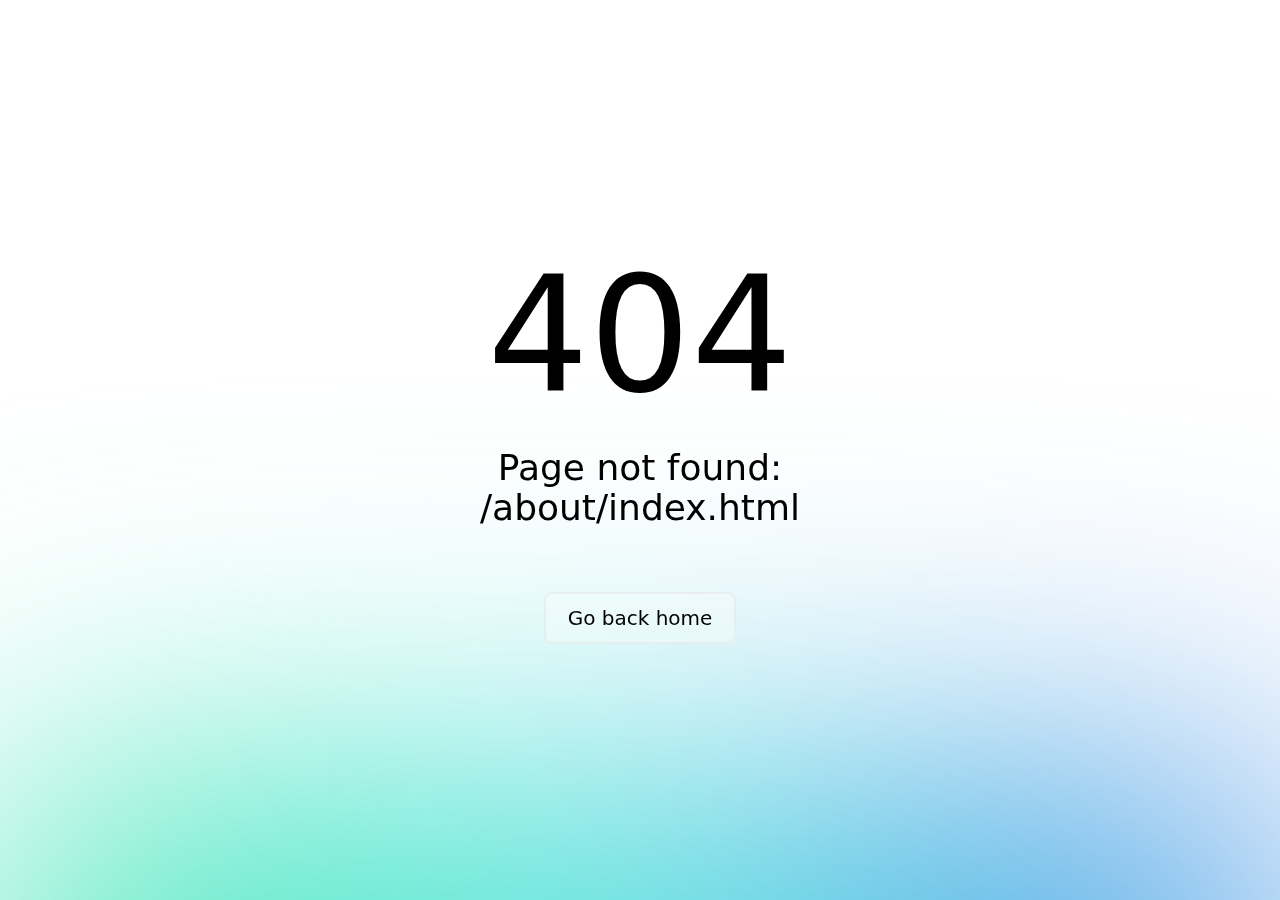
==== about/index.html @ f2111af2 "Add files via upload" ====
<!DOCTYPE html>
<html data-head-attrs="">
<head><title></title><meta charset="utf-8"><meta name="viewport" content="width=device-width, initial-scale=1"><meta name="head:count" content="2"><link rel="modulepreload" href="/about/_payload.js"><link rel="modulepreload" as="script" crossorigin href="/_nuxt/entry.73670eaa.js"><link rel="modulepreload" as="script" crossorigin href="/_nuxt/about.3dd7cc8b.js"><link rel="prefetch" as="image" type="image/png" href="/_nuxt/color.473bc8ca.png"><link rel="prefetch" as="font" type="font/eot" crossorigin href="/_nuxt/primeicons.ce852338.eot"><link rel="prefetch" as="font" type="font/woff2" crossorigin href="/_nuxt/primeicons.3824be50.woff2"><link rel="prefetch" as="font" type="font/woff" crossorigin href="/_nuxt/primeicons.90a58d3a.woff"><link rel="prefetch" as="font" type="font/ttf" crossorigin href="/_nuxt/primeicons.131bc3bf.ttf"><link rel="prefetch" as="image" type="image/svg+xml" href="/_nuxt/primeicons.5e10f102.svg"><link rel="prefetch" as="script" crossorigin href="/_nuxt/error-component.bb510524.js"><link rel="prefetch stylesheet" href="/_nuxt/entry.f796cbde.css"><style>:root{--surface-a:#fff;--surface-b:#f8f9fa;--surface-c:#e9ecef;--surface-d:#dee2e6;--surface-e:#fff;--surface-f:#fff;--text-color:#495057;--text-color-secondary:#6c757d;--primary-color:#2196f3;--primary-color-text:#fff;--font-family:-apple-system,BlinkMacSystemFont,Segoe UI,Roboto,Helvetica,Arial,sans-serif,Apple Color Emoji,Segoe UI Emoji,Segoe UI Symbol;--surface-0:#fff;--surface-50:#fafafa;--surface-100:#f5f5f5;--surface-200:#eee;--surface-300:#e0e0e0;--surface-400:#bdbdbd;--surface-500:#9e9e9e;--surface-600:#757575;--surface-700:#616161;--surface-800:#424242;--surface-900:#212121;--gray-50:#fafafa;--gray-100:#f5f5f5;--gray-200:#eee;--gray-300:#e0e0e0;--gray-400:#bdbdbd;--gray-500:#9e9e9e;--gray-600:#757575;--gray-700:#616161;--gray-800:#424242;--gray-900:#212121;--content-padding:1rem;--inline-spacing:0.5rem;--border-radius:3px;--surface-ground:#f8f9fa;--surface-section:#fff;--surface-card:#fff;--surface-overlay:#fff;--surface-border:#dee2e6;--surface-hover:#e9ecef;--focus-ring:0 0 0 0.2rem #a6d5fa;--maskbg:rgba(0,0,0,.4);color-scheme:light}*{box-sizing:border-box}.p-component{font-family:-apple-system,BlinkMacSystemFont,Segoe UI,Roboto,Helvetica,Arial,sans-serif,Apple Color Emoji,Segoe UI Emoji,Segoe UI Symbol;font-size:1rem;font-weight:400}.p-component-overlay{background-color:rgba(0,0,0,.4);transition-duration:.2s}.p-component:disabled,.p-disabled{opacity:.6}.p-error{color:#f44336}.p-text-secondary{color:#6c757d}.p-link,.pi{font-size:1rem}.p-link{border-radius:3px;font-family:-apple-system,BlinkMacSystemFont,Segoe UI,Roboto,Helvetica,Arial,sans-serif,Apple Color Emoji,Segoe UI Emoji,Segoe UI Symbol}.p-link:focus{box-shadow:0 0 0 .2rem #a6d5fa;outline:0 none;outline-offset:0}.p-component-overlay-enter{animation:p-component-overlay-enter-animation .15s forwards}.p-component-overlay-leave{animation:p-component-overlay-leave-animation .15s forwards}@keyframes p-component-overlay-enter-animation{0%{background-color:transparent}to{background-color:var(--maskbg)}}@keyframes p-component-overlay-leave-animation{0%{background-color:var(--maskbg)}to{background-color:transparent}}:root{--blue-50:#f4fafe;--blue-100:#cae6fc;--blue-200:#a0d2fa;--blue-300:#75bef8;--blue-400:#4baaf5;--blue-500:#2196f3;--blue-600:#1c80cf;--blue-700:#1769aa;--blue-800:#125386;--blue-900:#0d3c61;--green-50:#f6fbf6;--green-100:#d4ecd5;--green-200:#b2ddb4;--green-300:#90cd93;--green-400:#6ebe71;--green-500:#4caf50;--green-600:#419544;--green-700:#357b38;--green-800:#2a602c;--green-900:#1e4620;--yellow-50:#fffcf5;--yellow-100:#fef0cd;--yellow-200:#fde4a5;--yellow-300:#fdd87d;--yellow-400:#fccc55;--yellow-500:#fbc02d;--yellow-600:#d5a326;--yellow-700:#b08620;--yellow-800:#8a6a19;--yellow-900:#644d12;--cyan-50:#f2fcfd;--cyan-100:#c2eff5;--cyan-200:#91e2ed;--cyan-300:#61d5e4;--cyan-400:#30c9dc;--cyan-500:#00bcd4;--cyan-600:#00a0b4;--cyan-700:#008494;--cyan-800:#006775;--cyan-900:#004b55;--pink-50:#fef4f7;--pink-100:#fac9da;--pink-200:#f69ebc;--pink-300:#f1749e;--pink-400:#ed4981;--pink-500:#e91e63;--pink-600:#c61a54;--pink-700:#a31545;--pink-800:#801136;--pink-900:#5d0c28;--indigo-50:#f5f6fb;--indigo-100:#d1d5ed;--indigo-200:#acb4df;--indigo-300:#8893d1;--indigo-400:#6372c3;--indigo-500:#3f51b5;--indigo-600:#36459a;--indigo-700:#2c397f;--indigo-800:#232d64;--indigo-900:#192048;--teal-50:#f2faf9;--teal-100:#c2e6e2;--teal-200:#91d2cc;--teal-300:#61beb5;--teal-400:#30aa9f;--teal-500:#009688;--teal-600:#008074;--teal-700:#00695f;--teal-800:#00534b;--teal-900:#003c36;--orange-50:#fff8f2;--orange-100:#fde0c2;--orange-200:#fbc791;--orange-300:#f9ae61;--orange-400:#f79530;--orange-500:#f57c00;--orange-600:#d06900;--orange-700:#ac5700;--orange-800:#874400;--orange-900:#623200;--bluegray-50:#f7f9f9;--bluegray-100:#d9e0e3;--bluegray-200:#bbc7cd;--bluegray-300:#9caeb7;--bluegray-400:#7e96a1;--bluegray-500:#607d8b;--bluegray-600:#526a76;--bluegray-700:#435861;--bluegray-800:#35454c;--bluegray-900:#263238;--purple-50:#faf4fb;--purple-100:#e7cbec;--purple-200:#d4a2dd;--purple-300:#c279ce;--purple-400:#af50bf;--purple-500:#9c27b0;--purple-600:#852196;--purple-700:#6d1b7b;--purple-800:#561561;--purple-900:#3e1046;--red-50:#fff5f5;--red-100:#ffd1ce;--red-200:#ffada7;--red-300:#ff8980;--red-400:#ff6459;--red-500:#ff4032;--red-600:#d9362b;--red-700:#b32d23;--red-800:#8c231c;--red-900:#661a14;--primary-50:#f4fafe;--primary-100:#cae6fc;--primary-200:#a0d2fa;--primary-300:#75bef8;--primary-400:#4baaf5;--primary-500:#2196f3;--primary-600:#1c80cf;--primary-700:#1769aa;--primary-800:#125386;--primary-900:#0d3c61}.p-autocomplete .p-autocomplete-loader{right:.5rem}.p-autocomplete.p-autocomplete-dd .p-autocomplete-loader{right:2.857rem}.p-autocomplete:not(.p-disabled):hover .p-autocomplete-multiple-container{border-color:#2196f3}.p-autocomplete:not(.p-disabled).p-focus .p-autocomplete-multiple-container{border-color:#2196f3;box-shadow:0 0 0 .2rem #a6d5fa;outline:0 none;outline-offset:0}.p-autocomplete .p-autocomplete-multiple-container{gap:.5rem;padding:.25rem .5rem}.p-autocomplete .p-autocomplete-multiple-container .p-autocomplete-input-token{padding:.25rem 0}.p-autocomplete .p-autocomplete-multiple-container .p-autocomplete-input-token input{color:#495057;font-family:-apple-system,BlinkMacSystemFont,Segoe UI,Roboto,Helvetica,Arial,sans-serif,Apple Color Emoji,Segoe UI Emoji,Segoe UI Symbol;font-size:1rem;margin:0;padding:0}.p-autocomplete .p-autocomplete-multiple-container .p-autocomplete-token{background:#dee2e6;border-radius:16px;color:#495057;padding:.25rem .5rem}.p-autocomplete .p-autocomplete-multiple-container .p-autocomplete-token .p-autocomplete-token-icon{margin-left:.5rem}.p-autocomplete .p-autocomplete-multiple-container .p-autocomplete-token.p-focus{background:#ced4da;color:#495057}.p-autocomplete.p-invalid.p-component>.p-inputtext{border-color:#f44336}.p-autocomplete-panel{background:#fff;border:0;border-radius:3px;box-shadow:0 2px 4px -1px rgba(0,0,0,.2),0 4px 5px 0 rgba(0,0,0,.14),0 1px 10px 0 rgba(0,0,0,.12);color:#495057}.p-autocomplete-panel .p-autocomplete-items{padding:.5rem 0}.p-autocomplete-panel .p-autocomplete-items .p-autocomplete-item{background:transparent;border:0;border-radius:0;color:#495057;margin:0;padding:.5rem 1rem;transition:box-shadow .2s}.p-autocomplete-panel .p-autocomplete-items .p-autocomplete-item.p-highlight{background:#e3f2fd;color:#495057}.p-autocomplete-panel .p-autocomplete-items .p-autocomplete-item.p-highlight.p-focus{background:rgba(33,150,243,.24)}.p-autocomplete-panel .p-autocomplete-items .p-autocomplete-item:not(.p-highlight):not(.p-disabled).p-focus{background:#dee2e6;color:#495057}.p-autocomplete-panel .p-autocomplete-items .p-autocomplete-item:not(.p-highlight):not(.p-disabled):hover{background:#e9ecef;color:#495057}.p-autocomplete-panel .p-autocomplete-items .p-autocomplete-item-group{background:#fff;color:#495057;font-weight:600;margin:0;padding:.75rem 1rem}.p-calendar.p-invalid.p-component>.p-inputtext{border-color:#f44336}.p-datepicker{background:#fff;border:1px solid #ced4da;border-radius:3px;color:#495057;padding:.5rem}.p-datepicker:not(.p-datepicker-inline){background:#fff;border:0;box-shadow:0 2px 4px -1px rgba(0,0,0,.2),0 4px 5px 0 rgba(0,0,0,.14),0 1px 10px 0 rgba(0,0,0,.12)}.p-datepicker:not(.p-datepicker-inline) .p-datepicker-header{background:#fff}.p-datepicker .p-datepicker-header{background:#fff;border-bottom:1px solid #dee2e6;border-top-left-radius:3px;border-top-right-radius:3px;color:#495057;font-weight:600;margin:0;padding:.5rem}.p-datepicker .p-datepicker-header .p-datepicker-next,.p-datepicker .p-datepicker-header .p-datepicker-prev{background:transparent;border:0;border-radius:50%;color:#6c757d;height:2rem;transition:background-color .2s,color .2s,box-shadow .2s;width:2rem}.p-datepicker .p-datepicker-header .p-datepicker-next:enabled:hover,.p-datepicker .p-datepicker-header .p-datepicker-prev:enabled:hover{background:#e9ecef;border-color:transparent;color:#495057}.p-datepicker .p-datepicker-header .p-datepicker-next:focus,.p-datepicker .p-datepicker-header .p-datepicker-prev:focus{box-shadow:0 0 0 .2rem #a6d5fa;outline:0 none;outline-offset:0}.p-datepicker .p-datepicker-header .p-datepicker-title{line-height:2rem}.p-datepicker .p-datepicker-header .p-datepicker-title .p-datepicker-month,.p-datepicker .p-datepicker-header .p-datepicker-title .p-datepicker-year{color:#495057;font-weight:600;padding:.5rem;transition:background-color .2s,color .2s,box-shadow .2s}.p-datepicker .p-datepicker-header .p-datepicker-title .p-datepicker-month:enabled:hover,.p-datepicker .p-datepicker-header .p-datepicker-title .p-datepicker-year:enabled:hover{color:#2196f3}.p-datepicker .p-datepicker-header .p-datepicker-title .p-datepicker-month{margin-right:.5rem}.p-datepicker table{font-size:1rem;margin:.5rem 0}.p-datepicker table th{padding:.5rem}.p-datepicker table th>span{height:2.5rem;width:2.5rem}.p-datepicker table td{padding:.5rem}.p-datepicker table td>span{border:1px solid transparent;border-radius:50%;height:2.5rem;transition:box-shadow .2s;width:2.5rem}.p-datepicker table td>span.p-highlight{background:#e3f2fd;color:#495057}.p-datepicker table td>span:focus{box-shadow:0 0 0 .2rem #a6d5fa;outline:0 none;outline-offset:0}.p-datepicker table td.p-datepicker-today>span{background:#ced4da;border-color:transparent;color:#495057}.p-datepicker table td.p-datepicker-today>span.p-highlight{background:#e3f2fd;color:#495057}.p-datepicker .p-datepicker-buttonbar{border-top:1px solid #dee2e6;padding:1rem 0}.p-datepicker .p-datepicker-buttonbar .p-button{width:auto}.p-datepicker .p-timepicker{border-top:1px solid #dee2e6;padding:.5rem}.p-datepicker .p-timepicker button{background:transparent;border:0;border-radius:50%;color:#6c757d;height:2rem;transition:background-color .2s,color .2s,box-shadow .2s;width:2rem}.p-datepicker .p-timepicker button:enabled:hover{background:#e9ecef;border-color:transparent;color:#495057}.p-datepicker .p-timepicker button:focus{box-shadow:0 0 0 .2rem #a6d5fa;outline:0 none;outline-offset:0}.p-datepicker .p-timepicker button:last-child{margin-top:.2em}.p-datepicker .p-timepicker span{font-size:1.25rem}.p-datepicker .p-timepicker>div{padding:0 .5rem}.p-datepicker.p-datepicker-timeonly .p-timepicker{border-top:0}.p-datepicker .p-monthpicker{margin:.5rem 0}.p-datepicker .p-monthpicker .p-monthpicker-month{border-radius:3px;padding:.5rem;transition:box-shadow .2s}.p-datepicker .p-monthpicker .p-monthpicker-month.p-highlight{background:#e3f2fd;color:#495057}.p-datepicker .p-yearpicker{margin:.5rem 0}.p-datepicker .p-yearpicker .p-yearpicker-year{border-radius:3px;padding:.5rem;transition:box-shadow .2s}.p-datepicker .p-yearpicker .p-yearpicker-year.p-highlight{background:#e3f2fd;color:#495057}.p-datepicker.p-datepicker-multiple-month .p-datepicker-group{border-left:1px solid #dee2e6;padding:0 .5rem}.p-datepicker.p-datepicker-multiple-month .p-datepicker-group:first-child{border-left:0;padding-left:0}.p-datepicker.p-datepicker-multiple-month .p-datepicker-group:last-child{padding-right:0}.p-datepicker:not(.p-disabled) table td span:not(.p-highlight):not(.p-disabled):hover{background:#e9ecef}.p-datepicker:not(.p-disabled) table td span:not(.p-highlight):not(.p-disabled):focus{box-shadow:0 0 0 .2rem #a6d5fa;outline:0 none;outline-offset:0}.p-datepicker:not(.p-disabled) .p-monthpicker .p-monthpicker-month:not(.p-disabled):not(.p-highlight):hover{background:#e9ecef}.p-datepicker:not(.p-disabled) .p-monthpicker .p-monthpicker-month:not(.p-disabled):focus{box-shadow:0 0 0 .2rem #a6d5fa;outline:0 none;outline-offset:0}.p-datepicker:not(.p-disabled) .p-yearpicker .p-yearpicker-year:not(.p-disabled):not(.p-highlight):hover{background:#e9ecef}.p-datepicker:not(.p-disabled) .p-yearpicker .p-yearpicker-year:not(.p-disabled):focus{box-shadow:0 0 0 .2rem #a6d5fa;outline:0 none;outline-offset:0}@media screen and (max-width:769px){.p-datepicker table td,.p-datepicker table th{padding:0}}.p-cascadeselect{background:#fff;border:1px solid #ced4da;border-radius:3px;transition:background-color .2s,color .2s,border-color .2s,box-shadow .2s}.p-cascadeselect:not(.p-disabled):hover{border-color:#2196f3}.p-cascadeselect:not(.p-disabled).p-focus{border-color:#2196f3;box-shadow:0 0 0 .2rem #a6d5fa;outline:0 none;outline-offset:0}.p-cascadeselect .p-cascadeselect-label{background:transparent;border:0;padding:.5rem}.p-cascadeselect .p-cascadeselect-label.p-placeholder{color:#6c757d}.p-cascadeselect .p-cascadeselect-label:enabled:focus{box-shadow:none;outline:0 none}.p-cascadeselect .p-cascadeselect-trigger{background:transparent;border-bottom-right-radius:3px;border-top-right-radius:3px;color:#6c757d;width:2.357rem}.p-cascadeselect.p-invalid.p-component{border-color:#f44336}.p-cascadeselect-panel{background:#fff;border:0;border-radius:3px;box-shadow:0 2px 4px -1px rgba(0,0,0,.2),0 4px 5px 0 rgba(0,0,0,.14),0 1px 10px 0 rgba(0,0,0,.12);color:#495057}.p-cascadeselect-panel .p-cascadeselect-items{padding:.5rem 0}.p-cascadeselect-panel .p-cascadeselect-items .p-cascadeselect-item{background:transparent;border:0;border-radius:0;color:#495057;margin:0;transition:box-shadow .2s}.p-cascadeselect-panel .p-cascadeselect-items .p-cascadeselect-item.p-highlight{background:#e3f2fd;color:#495057}.p-cascadeselect-panel .p-cascadeselect-items .p-cascadeselect-item.p-highlight.p-focus{background:rgba(33,150,243,.24)}.p-cascadeselect-panel .p-cascadeselect-items .p-cascadeselect-item:not(.p-highlight):not(.p-disabled).p-focus{background:#dee2e6;color:#495057}.p-cascadeselect-panel .p-cascadeselect-items .p-cascadeselect-item:not(.p-highlight):not(.p-disabled):hover{background:#e9ecef;color:#495057}.p-cascadeselect-panel .p-cascadeselect-items .p-cascadeselect-item .p-cascadeselect-item-content{padding:.5rem 1rem}.p-cascadeselect-panel .p-cascadeselect-items .p-cascadeselect-item .p-cascadeselect-group-icon{font-size:.875rem}.p-input-filled .p-cascadeselect{background:#f8f9fa}.p-input-filled .p-cascadeselect:not(.p-disabled):hover{background-color:#f8f9fa}.p-input-filled .p-cascadeselect:not(.p-disabled).p-focus{background-color:#fff}.p-checkbox{height:20px;width:20px}.p-checkbox .p-checkbox-box{background:#fff;border:2px solid #ced4da;border-radius:3px;color:#495057;height:20px;transition:background-color .2s,color .2s,border-color .2s,box-shadow .2s;width:20px}.p-checkbox .p-checkbox-box .p-checkbox-icon{color:#fff;font-size:14px;transition-duration:.2s}.p-checkbox .p-checkbox-box.p-highlight{background:#2196f3;border-color:#2196f3}.p-checkbox:not(.p-checkbox-disabled) .p-checkbox-box:hover{border-color:#2196f3}.p-checkbox:not(.p-checkbox-disabled) .p-checkbox-box.p-focus{border-color:#2196f3;box-shadow:0 0 0 .2rem #a6d5fa;outline:0 none;outline-offset:0}.p-checkbox:not(.p-checkbox-disabled) .p-checkbox-box.p-highlight:hover{background:#0b7ad1;border-color:#0b7ad1;color:#fff}.p-checkbox.p-invalid>.p-checkbox-box{border-color:#f44336}.p-input-filled .p-checkbox .p-checkbox-box{background-color:#f8f9fa}.p-input-filled .p-checkbox .p-checkbox-box.p-highlight{background:#2196f3}.p-input-filled .p-checkbox:not(.p-checkbox-disabled) .p-checkbox-box:hover{background-color:#f8f9fa}.p-input-filled .p-checkbox:not(.p-checkbox-disabled) .p-checkbox-box.p-highlight:hover{background:#0b7ad1}.p-chips:not(.p-disabled):hover .p-chips-multiple-container{border-color:#2196f3}.p-chips:not(.p-disabled).p-focus .p-chips-multiple-container{border-color:#2196f3;box-shadow:0 0 0 .2rem #a6d5fa;outline:0 none;outline-offset:0}.p-chips .p-chips-multiple-container{padding:.25rem .5rem}.p-chips .p-chips-multiple-container .p-chips-token{background:#dee2e6;border-radius:16px;color:#495057;margin-right:.5rem;padding:.25rem .5rem}.p-chips .p-chips-multiple-container .p-chips-token.p-focus{background:#ced4da;color:#495057}.p-chips .p-chips-multiple-container .p-chips-token .p-chips-token-icon{margin-left:.5rem}.p-chips .p-chips-multiple-container .p-chips-input-token{padding:.25rem 0}.p-chips .p-chips-multiple-container .p-chips-input-token input{color:#495057;font-family:-apple-system,BlinkMacSystemFont,Segoe UI,Roboto,Helvetica,Arial,sans-serif,Apple Color Emoji,Segoe UI Emoji,Segoe UI Symbol;font-size:1rem;margin:0;padding:0}.p-chips.p-invalid.p-component>.p-inputtext{border-color:#f44336}.p-colorpicker-preview{height:2rem;width:2rem}.p-colorpicker-panel{background:#323232;border:1px solid #191919}.p-colorpicker-panel .p-colorpicker-color-handle,.p-colorpicker-panel .p-colorpicker-hue-handle{border-color:#fff}.p-colorpicker-overlay-panel{box-shadow:0 2px 4px -1px rgba(0,0,0,.2),0 4px 5px 0 rgba(0,0,0,.14),0 1px 10px 0 rgba(0,0,0,.12)}.p-dropdown{background:#fff;border:1px solid #ced4da;border-radius:3px;transition:background-color .2s,color .2s,border-color .2s,box-shadow .2s}.p-dropdown:not(.p-disabled):hover{border-color:#2196f3}.p-dropdown:not(.p-disabled).p-focus{border-color:#2196f3;box-shadow:0 0 0 .2rem #a6d5fa;outline:0 none;outline-offset:0}.p-dropdown.p-dropdown-clearable .p-dropdown-label{padding-right:1.5rem}.p-dropdown .p-dropdown-label{background:transparent;border:0}.p-dropdown .p-dropdown-label.p-placeholder{color:#6c757d}.p-dropdown .p-dropdown-label:enabled:focus,.p-dropdown .p-dropdown-label:focus{box-shadow:none;outline:0 none}.p-dropdown .p-dropdown-trigger{background:transparent;border-bottom-right-radius:3px;border-top-right-radius:3px;color:#6c757d;width:2.357rem}.p-dropdown .p-dropdown-clear-icon{color:#6c757d;right:2.357rem}.p-dropdown.p-invalid.p-component{border-color:#f44336}.p-dropdown-panel{background:#fff;border:0;border-radius:3px;box-shadow:0 2px 4px -1px rgba(0,0,0,.2),0 4px 5px 0 rgba(0,0,0,.14),0 1px 10px 0 rgba(0,0,0,.12);color:#495057}.p-dropdown-panel .p-dropdown-header{background:#f8f9fa;border-bottom:0;border-top-left-radius:3px;border-top-right-radius:3px;color:#495057;margin:0;padding:.5rem 1rem}.p-dropdown-panel .p-dropdown-header .p-dropdown-filter{margin-right:-1.5rem;padding-right:1.5rem}.p-dropdown-panel .p-dropdown-header .p-dropdown-filter-icon{color:#6c757d;right:.5rem}.p-dropdown-panel .p-dropdown-items{padding:.5rem 0}.p-dropdown-panel .p-dropdown-items .p-dropdown-item{background:transparent;border:0;border-radius:0;color:#495057;margin:0;padding:.5rem 1rem;transition:box-shadow .2s}.p-dropdown-panel .p-dropdown-items .p-dropdown-item.p-highlight{background:#e3f2fd;color:#495057}.p-dropdown-panel .p-dropdown-items .p-dropdown-item.p-highlight.p-focus{background:rgba(33,150,243,.24)}.p-dropdown-panel .p-dropdown-items .p-dropdown-item:not(.p-highlight):not(.p-disabled).p-focus{background:#dee2e6;color:#495057}.p-dropdown-panel .p-dropdown-items .p-dropdown-item:not(.p-highlight):not(.p-disabled):hover{background:#e9ecef;color:#495057}.p-dropdown-panel .p-dropdown-items .p-dropdown-item-group{background:#fff;color:#495057;font-weight:600;margin:0;padding:.75rem 1rem}.p-dropdown-panel .p-dropdown-items .p-dropdown-empty-message{background:transparent;color:#495057;padding:.5rem 1rem}.p-input-filled .p-dropdown{background:#f8f9fa}.p-input-filled .p-dropdown:not(.p-disabled):hover{background-color:#f8f9fa}.p-input-filled .p-dropdown:not(.p-disabled).p-focus{background-color:#fff}.p-input-filled .p-dropdown:not(.p-disabled).p-focus .p-inputtext{background-color:transparent}.p-editor-container .p-editor-toolbar{background:#f8f9fa;border-top-left-radius:3px;border-top-right-radius:3px}.p-editor-container .p-editor-toolbar.ql-snow{border:1px solid #dee2e6}.p-editor-container .p-editor-toolbar.ql-snow .ql-stroke{stroke:#6c757d}.p-editor-container .p-editor-toolbar.ql-snow .ql-fill{fill:#6c757d}.p-editor-container .p-editor-toolbar.ql-snow .ql-picker .ql-picker-label{border:0;color:#6c757d}.p-editor-container .p-editor-toolbar.ql-snow .ql-picker .ql-picker-label:hover{color:#495057}.p-editor-container .p-editor-toolbar.ql-snow .ql-picker .ql-picker-label:hover .ql-stroke{stroke:#495057}.p-editor-container .p-editor-toolbar.ql-snow .ql-picker .ql-picker-label:hover .ql-fill{fill:#495057}.p-editor-container .p-editor-toolbar.ql-snow .ql-picker.ql-expanded .ql-picker-label{color:#495057}.p-editor-container .p-editor-toolbar.ql-snow .ql-picker.ql-expanded .ql-picker-label .ql-stroke{stroke:#495057}.p-editor-container .p-editor-toolbar.ql-snow .ql-picker.ql-expanded .ql-picker-label .ql-fill{fill:#495057}.p-editor-container .p-editor-toolbar.ql-snow .ql-picker.ql-expanded .ql-picker-options{background:#fff;border:0;border-radius:3px;box-shadow:0 2px 4px -1px rgba(0,0,0,.2),0 4px 5px 0 rgba(0,0,0,.14),0 1px 10px 0 rgba(0,0,0,.12);padding:.5rem 0}.p-editor-container .p-editor-toolbar.ql-snow .ql-picker.ql-expanded .ql-picker-options .ql-picker-item{color:#495057}.p-editor-container .p-editor-toolbar.ql-snow .ql-picker.ql-expanded .ql-picker-options .ql-picker-item:hover{background:#e9ecef;color:#495057}.p-editor-container .p-editor-toolbar.ql-snow .ql-picker.ql-expanded:not(.ql-icon-picker) .ql-picker-item{padding:.5rem 1rem}.p-editor-container .p-editor-content{border-bottom-left-radius:3px;border-bottom-right-radius:3px}.p-editor-container .p-editor-content.ql-snow{border:1px solid #dee2e6}.p-editor-container .p-editor-content .ql-editor{background:#fff;border-bottom-left-radius:3px;border-bottom-right-radius:3px;color:#495057}.p-editor-container .ql-snow.ql-toolbar button:focus,.p-editor-container .ql-snow.ql-toolbar button:hover{color:#495057}.p-editor-container .ql-snow.ql-toolbar button:focus .ql-stroke,.p-editor-container .ql-snow.ql-toolbar button:hover .ql-stroke{stroke:#495057}.p-editor-container .ql-snow.ql-toolbar button:focus .ql-fill,.p-editor-container .ql-snow.ql-toolbar button:hover .ql-fill{fill:#495057}.p-editor-container .ql-snow.ql-toolbar .ql-picker-item.ql-selected,.p-editor-container .ql-snow.ql-toolbar .ql-picker-label.ql-active,.p-editor-container .ql-snow.ql-toolbar button.ql-active{color:#2196f3}.p-editor-container .ql-snow.ql-toolbar .ql-picker-item.ql-selected .ql-stroke,.p-editor-container .ql-snow.ql-toolbar .ql-picker-label.ql-active .ql-stroke,.p-editor-container .ql-snow.ql-toolbar button.ql-active .ql-stroke{stroke:#2196f3}.p-editor-container .ql-snow.ql-toolbar .ql-picker-item.ql-selected .ql-fill,.p-editor-container .ql-snow.ql-toolbar .ql-picker-label.ql-active .ql-fill,.p-editor-container .ql-snow.ql-toolbar button.ql-active .ql-fill{fill:#2196f3}.p-editor-container .ql-snow.ql-toolbar .ql-picker-item.ql-selected .ql-picker-label,.p-editor-container .ql-snow.ql-toolbar .ql-picker-label.ql-active .ql-picker-label,.p-editor-container .ql-snow.ql-toolbar button.ql-active .ql-picker-label{color:#2196f3}.p-inputgroup-addon{background:#e9ecef;border-bottom:1px solid #ced4da;border-left:1px solid #ced4da;border-top:1px solid #ced4da;color:#6c757d;min-width:2.357rem;padding:.5rem}.p-inputgroup-addon:last-child{border-right:1px solid #ced4da}.p-inputgroup>.p-component,.p-inputgroup>.p-float-label>.p-component,.p-inputgroup>.p-inputwrapper>.p-inputtext{border-radius:0;margin:0}.p-inputgroup>.p-component+.p-inputgroup-addon,.p-inputgroup>.p-float-label>.p-component+.p-inputgroup-addon,.p-inputgroup>.p-inputwrapper>.p-inputtext+.p-inputgroup-addon{border-left:0}.p-inputgroup>.p-component:focus,.p-inputgroup>.p-component:focus~label,.p-inputgroup>.p-float-label>.p-component:focus,.p-inputgroup>.p-float-label>.p-component:focus~label,.p-inputgroup>.p-inputwrapper>.p-inputtext:focus,.p-inputgroup>.p-inputwrapper>.p-inputtext:focus~label{z-index:1}.p-inputgroup .p-float-label:first-child input,.p-inputgroup button:first-child,.p-inputgroup input:first-child,.p-inputgroup-addon:first-child,.p-inputgroup>.p-inputwrapper:first-child,.p-inputgroup>.p-inputwrapper:first-child>.p-inputtext{border-bottom-left-radius:3px;border-top-left-radius:3px}.p-inputgroup .p-float-label:last-child input,.p-inputgroup button:last-child,.p-inputgroup input:last-child,.p-inputgroup-addon:last-child,.p-inputgroup>.p-inputwrapper:last-child,.p-inputgroup>.p-inputwrapper:last-child>.p-inputtext{border-bottom-right-radius:3px;border-top-right-radius:3px}.p-fluid .p-inputgroup .p-button{width:auto}.p-fluid .p-inputgroup .p-button.p-button-icon-only{width:2.357rem}.p-inputnumber.p-invalid.p-component>.p-inputtext{border-color:#f44336}.p-inputswitch{height:1.75rem;width:3rem}.p-inputswitch .p-inputswitch-slider{background:#ced4da;border-radius:30px;transition:background-color .2s,color .2s,border-color .2s,box-shadow .2s}.p-inputswitch .p-inputswitch-slider:before{background:#fff;border-radius:50%;height:1.25rem;left:.25rem;margin-top:-.625rem;transition-duration:.2s;width:1.25rem}.p-inputswitch.p-inputswitch-checked .p-inputswitch-slider:before{transform:translateX(1.25rem)}.p-inputswitch.p-focus .p-inputswitch-slider{box-shadow:0 0 0 .2rem #a6d5fa;outline:0 none;outline-offset:0}.p-inputswitch:not(.p-disabled):hover .p-inputswitch-slider{background:#b6bfc8}.p-inputswitch.p-inputswitch-checked .p-inputswitch-slider{background:#2196f3}.p-inputswitch.p-inputswitch-checked .p-inputswitch-slider:before{background:#fff}.p-inputswitch.p-inputswitch-checked:not(.p-disabled):hover .p-inputswitch-slider{background:#0d89ec}.p-inputswitch.p-invalid{border-color:#f44336}.p-inputtext{-webkit-appearance:none;-moz-appearance:none;appearance:none;background:#fff;border:1px solid #ced4da;border-radius:3px;color:#495057;font-family:-apple-system,BlinkMacSystemFont,Segoe UI,Roboto,Helvetica,Arial,sans-serif,Apple Color Emoji,Segoe UI Emoji,Segoe UI Symbol;font-size:1rem;padding:.5rem;transition:background-color .2s,color .2s,border-color .2s,box-shadow .2s}.p-inputtext:enabled:hover{border-color:#2196f3}.p-inputtext:enabled:focus{border-color:#2196f3;box-shadow:0 0 0 .2rem #a6d5fa;outline:0 none;outline-offset:0}.p-inputtext.p-invalid.p-component{border-color:#f44336}.p-inputtext.p-inputtext-sm{font-size:.875rem;padding:.4375rem}.p-inputtext.p-inputtext-lg{font-size:1.25rem;padding:.625rem}.p-float-label>label{color:#6c757d;left:.5rem;transition-duration:.2s}.p-float-label>.p-invalid+label{color:#f44336}.p-input-icon-left>i:first-of-type{color:#6c757d;left:.5rem}.p-input-icon-left>.p-inputtext{padding-left:2rem}.p-input-icon-left.p-float-label>label{left:2rem}.p-input-icon-right>i:last-of-type{color:#6c757d;right:.5rem}.p-input-icon-right>.p-inputtext{padding-right:2rem}::-webkit-input-placeholder{color:#6c757d}:-moz-placeholder,::-moz-placeholder{color:#6c757d}:-ms-input-placeholder{color:#6c757d}.p-input-filled .p-inputtext,.p-input-filled .p-inputtext:enabled:hover{background-color:#f8f9fa}.p-input-filled .p-inputtext:enabled:focus{background-color:#fff}.p-inputtext-sm .p-inputtext{font-size:.875rem;padding:.4375rem}.p-inputtext-lg .p-inputtext{font-size:1.25rem;padding:.625rem}.p-listbox{background:#fff;border:1px solid #ced4da;border-radius:3px;color:#495057;transition:background-color .2s,color .2s,border-color .2s,box-shadow .2s}.p-listbox .p-listbox-header{background:#f8f9fa;border-bottom:0;border-top-left-radius:3px;border-top-right-radius:3px;color:#495057;margin:0;padding:.5rem 1rem}.p-listbox .p-listbox-header .p-listbox-filter{padding-right:1.5rem}.p-listbox .p-listbox-header .p-listbox-filter-icon{color:#6c757d;right:.5rem}.p-listbox .p-listbox-list{outline:0 none;padding:.5rem 0}.p-listbox .p-listbox-list .p-listbox-item{border:0;border-radius:0;color:#495057;margin:0;padding:.5rem 1rem;transition:box-shadow .2s}.p-listbox .p-listbox-list .p-listbox-item.p-highlight{background:#e3f2fd;color:#495057}.p-listbox .p-listbox-list .p-listbox-item-group{background:#fff;color:#495057;font-weight:600;margin:0;padding:.75rem 1rem}.p-listbox .p-listbox-list .p-listbox-empty-message{background:transparent;color:#495057;padding:.5rem 1rem}.p-listbox:not(.p-disabled) .p-listbox-item.p-highlight.p-focus{background:rgba(33,150,243,.24)}.p-listbox:not(.p-disabled) .p-listbox-item:not(.p-highlight):not(.p-disabled).p-focus{background:#dee2e6;color:#495057}.p-listbox:not(.p-disabled) .p-listbox-item:not(.p-highlight):not(.p-disabled):hover{background:#e9ecef;color:#495057}.p-listbox.p-focus{border-color:#2196f3;box-shadow:0 0 0 .2rem #a6d5fa;outline:0 none;outline-offset:0}.p-listbox.p-invalid{border-color:#f44336}.p-multiselect{background:#fff;border:1px solid #ced4da;border-radius:3px;transition:background-color .2s,color .2s,border-color .2s,box-shadow .2s}.p-multiselect:not(.p-disabled):hover{border-color:#2196f3}.p-multiselect:not(.p-disabled).p-focus{border-color:#2196f3;box-shadow:0 0 0 .2rem #a6d5fa;outline:0 none;outline-offset:0}.p-multiselect .p-multiselect-label{padding:.5rem;transition:background-color .2s,color .2s,border-color .2s,box-shadow .2s}.p-multiselect .p-multiselect-label.p-placeholder{color:#6c757d}.p-multiselect.p-multiselect-chip .p-multiselect-token{background:#dee2e6;border-radius:16px;color:#495057;margin-right:.5rem;padding:.25rem .5rem}.p-multiselect.p-multiselect-chip .p-multiselect-token .p-multiselect-token-icon{margin-left:.5rem}.p-multiselect .p-multiselect-trigger{background:transparent;border-bottom-right-radius:3px;border-top-right-radius:3px;color:#6c757d;width:2.357rem}.p-multiselect.p-invalid.p-component{border-color:#f44336}.p-inputwrapper-filled.p-multiselect.p-multiselect-chip .p-multiselect-label{padding:.25rem .5rem}.p-multiselect-panel{background:#fff;border:0;border-radius:3px;box-shadow:0 2px 4px -1px rgba(0,0,0,.2),0 4px 5px 0 rgba(0,0,0,.14),0 1px 10px 0 rgba(0,0,0,.12);color:#495057}.p-multiselect-panel .p-multiselect-header{background:#f8f9fa;border-bottom:0;border-top-left-radius:3px;border-top-right-radius:3px;color:#495057;margin:0;padding:.5rem 1rem}.p-multiselect-panel .p-multiselect-header .p-multiselect-filter-container .p-inputtext{padding-right:1.5rem}.p-multiselect-panel .p-multiselect-header .p-multiselect-filter-container .p-multiselect-filter-icon{color:#6c757d;right:.5rem}.p-multiselect-panel .p-multiselect-header .p-checkbox{margin-right:.5rem}.p-multiselect-panel .p-multiselect-header .p-multiselect-close{background:transparent;border:0;border-radius:50%;color:#6c757d;height:2rem;margin-left:.5rem;transition:background-color .2s,color .2s,box-shadow .2s;width:2rem}.p-multiselect-panel .p-multiselect-header .p-multiselect-close:enabled:hover{background:#e9ecef;border-color:transparent;color:#495057}.p-multiselect-panel .p-multiselect-header .p-multiselect-close:focus{box-shadow:0 0 0 .2rem #a6d5fa;outline:0 none;outline-offset:0}.p-multiselect-panel .p-multiselect-items{padding:.5rem 0}.p-multiselect-panel .p-multiselect-items .p-multiselect-item{background:transparent;border:0;border-radius:0;color:#495057;margin:0;padding:.5rem 1rem;transition:box-shadow .2s}.p-multiselect-panel .p-multiselect-items .p-multiselect-item.p-highlight{background:#e3f2fd;color:#495057}.p-multiselect-panel .p-multiselect-items .p-multiselect-item.p-highlight.p-focus{background:rgba(33,150,243,.24)}.p-multiselect-panel .p-multiselect-items .p-multiselect-item:not(.p-highlight):not(.p-disabled).p-focus{background:#dee2e6;color:#495057}.p-multiselect-panel .p-multiselect-items .p-multiselect-item:not(.p-highlight):not(.p-disabled):hover{background:#e9ecef;color:#495057}.p-multiselect-panel .p-multiselect-items .p-multiselect-item .p-checkbox{margin-right:.5rem}.p-multiselect-panel .p-multiselect-items .p-multiselect-item-group{background:#fff;color:#495057;font-weight:600;margin:0;padding:.75rem 1rem}.p-multiselect-panel .p-multiselect-items .p-multiselect-empty-message{background:transparent;color:#495057;padding:.5rem 1rem}.p-input-filled .p-multiselect{background:#f8f9fa}.p-input-filled .p-multiselect:not(.p-disabled):hover{background-color:#f8f9fa}.p-input-filled .p-multiselect:not(.p-disabled).p-focus{background-color:#fff}.p-password.p-invalid.p-component>.p-inputtext{border-color:#f44336}.p-password-panel{background:#fff;border:0;border-radius:3px;box-shadow:0 2px 4px -1px rgba(0,0,0,.2),0 4px 5px 0 rgba(0,0,0,.14),0 1px 10px 0 rgba(0,0,0,.12);color:#495057;padding:1rem}.p-password-panel .p-password-meter{background:#dee2e6;margin-bottom:.5rem}.p-password-panel .p-password-meter .p-password-strength.weak{background:#d32f2f}.p-password-panel .p-password-meter .p-password-strength.medium{background:#fbc02d}.p-password-panel .p-password-meter .p-password-strength.strong{background:#689f38}.p-radiobutton{height:20px;width:20px}.p-radiobutton .p-radiobutton-box{background:#fff;border:2px solid #ced4da;border-radius:50%;color:#495057;height:20px;transition:background-color .2s,color .2s,border-color .2s,box-shadow .2s;width:20px}.p-radiobutton .p-radiobutton-box:not(.p-disabled):not(.p-highlight):hover{border-color:#2196f3}.p-radiobutton .p-radiobutton-box:not(.p-disabled).p-focus{border-color:#2196f3;box-shadow:0 0 0 .2rem #a6d5fa;outline:0 none;outline-offset:0}.p-radiobutton .p-radiobutton-box .p-radiobutton-icon{background-color:#fff;height:12px;transition-duration:.2s;width:12px}.p-radiobutton .p-radiobutton-box.p-highlight{background:#2196f3;border-color:#2196f3}.p-radiobutton .p-radiobutton-box.p-highlight:not(.p-disabled):hover{background:#0b7ad1;border-color:#0b7ad1;color:#fff}.p-radiobutton.p-invalid>.p-radiobutton-box{border-color:#f44336}.p-radiobutton:focus{outline:0 none}.p-input-filled .p-radiobutton .p-radiobutton-box,.p-input-filled .p-radiobutton .p-radiobutton-box:not(.p-disabled):hover{background-color:#f8f9fa}.p-input-filled .p-radiobutton .p-radiobutton-box.p-highlight{background:#2196f3}.p-input-filled .p-radiobutton .p-radiobutton-box.p-highlight:not(.p-disabled):hover{background:#0b7ad1}.p-rating{gap:.5rem}.p-rating .p-rating-item .p-rating-icon{color:#495057;font-size:1.143rem;transition:background-color .2s,color .2s,border-color .2s,box-shadow .2s}.p-rating .p-rating-item .p-rating-icon.p-rating-cancel{color:#e74c3c}.p-rating .p-rating-item.p-focus{border-color:#2196f3;box-shadow:0 0 0 .2rem #a6d5fa;outline:0 none;outline-offset:0}.p-rating .p-rating-item.p-rating-item-active .p-rating-icon,.p-rating:not(.p-disabled):not(.p-readonly) .p-rating-item:hover .p-rating-icon{color:#2196f3}.p-rating:not(.p-disabled):not(.p-readonly) .p-rating-item:hover .p-rating-icon.p-rating-cancel{color:#c0392b}.p-selectbutton .p-button{background:#fff;border:1px solid #ced4da;color:#495057;transition:background-color .2s,color .2s,border-color .2s,box-shadow .2s}.p-selectbutton .p-button .p-button-icon-left,.p-selectbutton .p-button .p-button-icon-right{color:#6c757d}.p-selectbutton .p-button:not(.p-disabled):not(.p-highlight):hover{background:#e9ecef;border-color:#ced4da;color:#495057}.p-selectbutton .p-button:not(.p-disabled):not(.p-highlight):hover .p-button-icon-left,.p-selectbutton .p-button:not(.p-disabled):not(.p-highlight):hover .p-button-icon-right{color:#6c757d}.p-selectbutton .p-button.p-highlight{background:#2196f3;border-color:#2196f3;color:#fff}.p-selectbutton .p-button.p-highlight .p-button-icon-left,.p-selectbutton .p-button.p-highlight .p-button-icon-right{color:#fff}.p-selectbutton .p-button.p-highlight:hover{background:#0d89ec;border-color:#0d89ec;color:#fff}.p-selectbutton .p-button.p-highlight:hover .p-button-icon-left,.p-selectbutton .p-button.p-highlight:hover .p-button-icon-right{color:#fff}.p-selectbutton.p-invalid>.p-button{border-color:#f44336}.p-slider{background:#dee2e6;border:0;border-radius:3px}.p-slider.p-slider-horizontal{height:.286rem}.p-slider.p-slider-horizontal .p-slider-handle{margin-left:-.5715rem;margin-top:-.5715rem}.p-slider.p-slider-vertical{width:.286rem}.p-slider.p-slider-vertical .p-slider-handle{margin-bottom:-.5715rem;margin-left:-.5715rem}.p-slider .p-slider-handle{background:#fff;border:2px solid #2196f3;border-radius:50%;height:1.143rem;transition:background-color .2s,color .2s,border-color .2s,box-shadow .2s;width:1.143rem}.p-slider .p-slider-handle:focus{box-shadow:0 0 0 .2rem #a6d5fa;outline:0 none;outline-offset:0}.p-slider .p-slider-range{background:#2196f3}.p-slider:not(.p-disabled) .p-slider-handle:hover{background:#2196f3;border-color:#2196f3}.p-treeselect{background:#fff;border:1px solid #ced4da;border-radius:3px;transition:background-color .2s,color .2s,border-color .2s,box-shadow .2s}.p-treeselect:not(.p-disabled):hover{border-color:#2196f3}.p-treeselect:not(.p-disabled).p-focus{border-color:#2196f3;box-shadow:0 0 0 .2rem #a6d5fa;outline:0 none;outline-offset:0}.p-treeselect .p-treeselect-label{padding:.5rem;transition:background-color .2s,color .2s,border-color .2s,box-shadow .2s}.p-treeselect .p-treeselect-label.p-placeholder{color:#6c757d}.p-treeselect.p-treeselect-chip .p-treeselect-token{background:#dee2e6;border-radius:16px;color:#495057;margin-right:.5rem;padding:.25rem .5rem}.p-treeselect .p-treeselect-trigger{background:transparent;border-bottom-right-radius:3px;border-top-right-radius:3px;color:#6c757d;width:2.357rem}.p-treeselect.p-invalid.p-component{border-color:#f44336}.p-inputwrapper-filled.p-treeselect.p-treeselect-chip .p-treeselect-label{padding:.25rem .5rem}.p-treeselect-panel{background:#fff;border:0;border-radius:3px;box-shadow:0 2px 4px -1px rgba(0,0,0,.2),0 4px 5px 0 rgba(0,0,0,.14),0 1px 10px 0 rgba(0,0,0,.12);color:#495057}.p-treeselect-panel .p-treeselect-items-wrapper .p-tree{border:0}.p-treeselect-panel .p-treeselect-items-wrapper .p-treeselect-empty-message{background:transparent;color:#495057;padding:.5rem 1rem}.p-input-filled .p-treeselect{background:#f8f9fa}.p-input-filled .p-treeselect:not(.p-disabled):hover{background-color:#f8f9fa}.p-input-filled .p-treeselect:not(.p-disabled).p-focus{background-color:#fff}.p-togglebutton.p-button{background:#fff;border:1px solid #ced4da;color:#495057;transition:background-color .2s,color .2s,border-color .2s,box-shadow .2s}.p-togglebutton.p-button .p-button-icon-left,.p-togglebutton.p-button .p-button-icon-right{color:#6c757d}.p-togglebutton.p-button:not(.p-disabled):not(.p-highlight):hover{background:#e9ecef;border-color:#ced4da;color:#495057}.p-togglebutton.p-button:not(.p-disabled):not(.p-highlight):hover .p-button-icon-left,.p-togglebutton.p-button:not(.p-disabled):not(.p-highlight):hover .p-button-icon-right{color:#6c757d}.p-togglebutton.p-button.p-highlight{background:#2196f3;border-color:#2196f3;color:#fff}.p-togglebutton.p-button.p-highlight .p-button-icon-left,.p-togglebutton.p-button.p-highlight .p-button-icon-right{color:#fff}.p-togglebutton.p-button.p-highlight:hover{background:#0d89ec;border-color:#0d89ec;color:#fff}.p-togglebutton.p-button.p-highlight:hover .p-button-icon-left,.p-togglebutton.p-button.p-highlight:hover .p-button-icon-right{color:#fff}.p-togglebutton.p-button.p-invalid>.p-button{border-color:#f44336}.p-button{background:#2196f3;border:1px solid #2196f3;border-radius:3px;color:#fff;font-size:1rem;padding:.5rem 1rem;transition:background-color .2s,color .2s,border-color .2s,box-shadow .2s}.p-button:enabled:hover{background:#0d89ec;border-color:#0d89ec;color:#fff}.p-button:enabled:active{background:#0b7ad1;border-color:#0b7ad1;color:#fff}.p-button.p-button-outlined{background-color:transparent;border:1px solid;color:#2196f3}.p-button.p-button-outlined:enabled:hover{background:rgba(33,150,243,.04);border:1px solid;color:#2196f3}.p-button.p-button-outlined:enabled:active{background:rgba(33,150,243,.16);border:1px solid;color:#2196f3}.p-button.p-button-outlined.p-button-plain{border-color:#6c757d;color:#6c757d}.p-button.p-button-outlined.p-button-plain:enabled:hover{background:#e9ecef;color:#6c757d}.p-button.p-button-outlined.p-button-plain:enabled:active{background:#dee2e6;color:#6c757d}.p-button.p-button-text{background-color:transparent;border-color:transparent;color:#2196f3}.p-button.p-button-text:enabled:hover{background:rgba(33,150,243,.04);border-color:transparent;color:#2196f3}.p-button.p-button-text:enabled:active{background:rgba(33,150,243,.16);border-color:transparent;color:#2196f3}.p-button.p-button-text.p-button-plain{color:#6c757d}.p-button.p-button-text.p-button-plain:enabled:hover{background:#e9ecef;color:#6c757d}.p-button.p-button-text.p-button-plain:enabled:active{background:#dee2e6;color:#6c757d}.p-button:focus{box-shadow:0 0 0 .2rem #a6d5fa;outline:0 none;outline-offset:0}.p-button .p-button-label{transition-duration:.2s}.p-button .p-button-icon-left{margin-right:.5rem}.p-button .p-button-icon-right{margin-left:.5rem}.p-button .p-button-icon-bottom{margin-top:.5rem}.p-button .p-button-icon-top{margin-bottom:.5rem}.p-button .p-badge{background-color:#fff;color:#2196f3;height:1rem;line-height:1rem;margin-left:.5rem;min-width:1rem}.p-button.p-button-raised{box-shadow:0 3px 1px -2px rgba(0,0,0,.2),0 2px 2px 0 rgba(0,0,0,.14),0 1px 5px 0 rgba(0,0,0,.12)}.p-button.p-button-rounded{border-radius:2rem}.p-button.p-button-icon-only{padding:.5rem 0;width:2.357rem}.p-button.p-button-icon-only .p-button-icon-left,.p-button.p-button-icon-only .p-button-icon-right{margin:0}.p-button.p-button-icon-only.p-button-rounded{border-radius:50%;height:2.357rem}.p-button.p-button-sm{font-size:.875rem;padding:.4375rem .875rem}.p-button.p-button-sm .p-button-icon{font-size:.875rem}.p-button.p-button-lg{font-size:1.25rem;padding:.625rem 1.25rem}.p-button.p-button-lg .p-button-icon{font-size:1.25rem}.p-button.p-button-loading-label-only .p-button-label{margin-left:.5rem}.p-button.p-button-loading-label-only .p-button-loading-icon{margin-right:0}.p-fluid .p-button{width:100%}.p-fluid .p-button-icon-only{width:2.357rem}.p-fluid .p-buttonset{display:flex}.p-fluid .p-buttonset .p-button{flex:1}.p-button.p-button-secondary,.p-buttonset.p-button-secondary>.p-button,.p-splitbutton.p-button-secondary>.p-button{background:#607d8b;border:1px solid #607d8b;color:#fff}.p-button.p-button-secondary:enabled:hover,.p-buttonset.p-button-secondary>.p-button:enabled:hover,.p-splitbutton.p-button-secondary>.p-button:enabled:hover{background:#56717d;border-color:#56717d;color:#fff}.p-button.p-button-secondary:enabled:focus,.p-buttonset.p-button-secondary>.p-button:enabled:focus,.p-splitbutton.p-button-secondary>.p-button:enabled:focus{box-shadow:0 0 0 .2rem #beccd2}.p-button.p-button-secondary:enabled:active,.p-buttonset.p-button-secondary>.p-button:enabled:active,.p-splitbutton.p-button-secondary>.p-button:enabled:active{background:#4d646f;border-color:#4d646f;color:#fff}.p-button.p-button-secondary.p-button-outlined,.p-buttonset.p-button-secondary>.p-button.p-button-outlined,.p-splitbutton.p-button-secondary>.p-button.p-button-outlined{background-color:transparent;border:1px solid;color:#607d8b}.p-button.p-button-secondary.p-button-outlined:enabled:hover,.p-buttonset.p-button-secondary>.p-button.p-button-outlined:enabled:hover,.p-splitbutton.p-button-secondary>.p-button.p-button-outlined:enabled:hover{background:rgba(96,125,139,.04);border:1px solid;color:#607d8b}.p-button.p-button-secondary.p-button-outlined:enabled:active,.p-buttonset.p-button-secondary>.p-button.p-button-outlined:enabled:active,.p-splitbutton.p-button-secondary>.p-button.p-button-outlined:enabled:active{background:rgba(96,125,139,.16);border:1px solid;color:#607d8b}.p-button.p-button-secondary.p-button-text,.p-buttonset.p-button-secondary>.p-button.p-button-text,.p-splitbutton.p-button-secondary>.p-button.p-button-text{background-color:transparent;border-color:transparent;color:#607d8b}.p-button.p-button-secondary.p-button-text:enabled:hover,.p-buttonset.p-button-secondary>.p-button.p-button-text:enabled:hover,.p-splitbutton.p-button-secondary>.p-button.p-button-text:enabled:hover{background:rgba(96,125,139,.04);border-color:transparent;color:#607d8b}.p-button.p-button-secondary.p-button-text:enabled:active,.p-buttonset.p-button-secondary>.p-button.p-button-text:enabled:active,.p-splitbutton.p-button-secondary>.p-button.p-button-text:enabled:active{background:rgba(96,125,139,.16);border-color:transparent;color:#607d8b}.p-button.p-button-info,.p-buttonset.p-button-info>.p-button,.p-splitbutton.p-button-info>.p-button{background:#0288d1;border:1px solid #0288d1;color:#fff}.p-button.p-button-info:enabled:hover,.p-buttonset.p-button-info>.p-button:enabled:hover,.p-splitbutton.p-button-info>.p-button:enabled:hover{background:#027abc;border-color:#027abc;color:#fff}.p-button.p-button-info:enabled:focus,.p-buttonset.p-button-info>.p-button:enabled:focus,.p-splitbutton.p-button-info>.p-button:enabled:focus{box-shadow:0 0 0 .2rem #89d4fe}.p-button.p-button-info:enabled:active,.p-buttonset.p-button-info>.p-button:enabled:active,.p-splitbutton.p-button-info>.p-button:enabled:active{background:#026da7;border-color:#026da7;color:#fff}.p-button.p-button-info.p-button-outlined,.p-buttonset.p-button-info>.p-button.p-button-outlined,.p-splitbutton.p-button-info>.p-button.p-button-outlined{background-color:transparent;border:1px solid;color:#0288d1}.p-button.p-button-info.p-button-outlined:enabled:hover,.p-buttonset.p-button-info>.p-button.p-button-outlined:enabled:hover,.p-splitbutton.p-button-info>.p-button.p-button-outlined:enabled:hover{background:rgba(2,136,209,.04);border:1px solid;color:#0288d1}.p-button.p-button-info.p-button-outlined:enabled:active,.p-buttonset.p-button-info>.p-button.p-button-outlined:enabled:active,.p-splitbutton.p-button-info>.p-button.p-button-outlined:enabled:active{background:rgba(2,136,209,.16);border:1px solid;color:#0288d1}.p-button.p-button-info.p-button-text,.p-buttonset.p-button-info>.p-button.p-button-text,.p-splitbutton.p-button-info>.p-button.p-button-text{background-color:transparent;border-color:transparent;color:#0288d1}.p-button.p-button-info.p-button-text:enabled:hover,.p-buttonset.p-button-info>.p-button.p-button-text:enabled:hover,.p-splitbutton.p-button-info>.p-button.p-button-text:enabled:hover{background:rgba(2,136,209,.04);border-color:transparent;color:#0288d1}.p-button.p-button-info.p-button-text:enabled:active,.p-buttonset.p-button-info>.p-button.p-button-text:enabled:active,.p-splitbutton.p-button-info>.p-button.p-button-text:enabled:active{background:rgba(2,136,209,.16);border-color:transparent;color:#0288d1}.p-button.p-button-success,.p-buttonset.p-button-success>.p-button,.p-splitbutton.p-button-success>.p-button{background:#689f38;border:1px solid #689f38;color:#fff}.p-button.p-button-success:enabled:hover,.p-buttonset.p-button-success>.p-button:enabled:hover,.p-splitbutton.p-button-success>.p-button:enabled:hover{background:#5e8f32;border-color:#5e8f32;color:#fff}.p-button.p-button-success:enabled:focus,.p-buttonset.p-button-success>.p-button:enabled:focus,.p-splitbutton.p-button-success>.p-button:enabled:focus{box-shadow:0 0 0 .2rem #c2e0a8}.p-button.p-button-success:enabled:active,.p-buttonset.p-button-success>.p-button:enabled:active,.p-splitbutton.p-button-success>.p-button:enabled:active{background:#537f2d;border-color:#537f2d;color:#fff}.p-button.p-button-success.p-button-outlined,.p-buttonset.p-button-success>.p-button.p-button-outlined,.p-splitbutton.p-button-success>.p-button.p-button-outlined{background-color:transparent;border:1px solid;color:#689f38}.p-button.p-button-success.p-button-outlined:enabled:hover,.p-buttonset.p-button-success>.p-button.p-button-outlined:enabled:hover,.p-splitbutton.p-button-success>.p-button.p-button-outlined:enabled:hover{background:rgba(104,159,56,.04);border:1px solid;color:#689f38}.p-button.p-button-success.p-button-outlined:enabled:active,.p-buttonset.p-button-success>.p-button.p-button-outlined:enabled:active,.p-splitbutton.p-button-success>.p-button.p-button-outlined:enabled:active{background:rgba(104,159,56,.16);border:1px solid;color:#689f38}.p-button.p-button-success.p-button-text,.p-buttonset.p-button-success>.p-button.p-button-text,.p-splitbutton.p-button-success>.p-button.p-button-text{background-color:transparent;border-color:transparent;color:#689f38}.p-button.p-button-success.p-button-text:enabled:hover,.p-buttonset.p-button-success>.p-button.p-button-text:enabled:hover,.p-splitbutton.p-button-success>.p-button.p-button-text:enabled:hover{background:rgba(104,159,56,.04);border-color:transparent;color:#689f38}.p-button.p-button-success.p-button-text:enabled:active,.p-buttonset.p-button-success>.p-button.p-button-text:enabled:active,.p-splitbutton.p-button-success>.p-button.p-button-text:enabled:active{background:rgba(104,159,56,.16);border-color:transparent;color:#689f38}.p-button.p-button-warning,.p-buttonset.p-button-warning>.p-button,.p-splitbutton.p-button-warning>.p-button{background:#fbc02d;border:1px solid #fbc02d;color:#212529}.p-button.p-button-warning:enabled:hover,.p-buttonset.p-button-warning>.p-button:enabled:hover,.p-splitbutton.p-button-warning>.p-button:enabled:hover{background:#fab710;border-color:#fab710;color:#212529}.p-button.p-button-warning:enabled:focus,.p-buttonset.p-button-warning>.p-button:enabled:focus,.p-splitbutton.p-button-warning>.p-button:enabled:focus{box-shadow:0 0 0 .2rem #fde6ab}.p-button.p-button-warning:enabled:active,.p-buttonset.p-button-warning>.p-button:enabled:active,.p-splitbutton.p-button-warning>.p-button:enabled:active{background:#e8a704;border-color:#e8a704;color:#212529}.p-button.p-button-warning.p-button-outlined,.p-buttonset.p-button-warning>.p-button.p-button-outlined,.p-splitbutton.p-button-warning>.p-button.p-button-outlined{background-color:transparent;border:1px solid;color:#fbc02d}.p-button.p-button-warning.p-button-outlined:enabled:hover,.p-buttonset.p-button-warning>.p-button.p-button-outlined:enabled:hover,.p-splitbutton.p-button-warning>.p-button.p-button-outlined:enabled:hover{background:rgba(251,192,45,.04);border:1px solid;color:#fbc02d}.p-button.p-button-warning.p-button-outlined:enabled:active,.p-buttonset.p-button-warning>.p-button.p-button-outlined:enabled:active,.p-splitbutton.p-button-warning>.p-button.p-button-outlined:enabled:active{background:rgba(251,192,45,.16);border:1px solid;color:#fbc02d}.p-button.p-button-warning.p-button-text,.p-buttonset.p-button-warning>.p-button.p-button-text,.p-splitbutton.p-button-warning>.p-button.p-button-text{background-color:transparent;border-color:transparent;color:#fbc02d}.p-button.p-button-warning.p-button-text:enabled:hover,.p-buttonset.p-button-warning>.p-button.p-button-text:enabled:hover,.p-splitbutton.p-button-warning>.p-button.p-button-text:enabled:hover{background:rgba(251,192,45,.04);border-color:transparent;color:#fbc02d}.p-button.p-button-warning.p-button-text:enabled:active,.p-buttonset.p-button-warning>.p-button.p-button-text:enabled:active,.p-splitbutton.p-button-warning>.p-button.p-button-text:enabled:active{background:rgba(251,192,45,.16);border-color:transparent;color:#fbc02d}.p-button.p-button-help,.p-buttonset.p-button-help>.p-button,.p-splitbutton.p-button-help>.p-button{background:#9c27b0;border:1px solid #9c27b0;color:#fff}.p-button.p-button-help:enabled:hover,.p-buttonset.p-button-help>.p-button:enabled:hover,.p-splitbutton.p-button-help>.p-button:enabled:hover{background:#8c239e;border-color:#8c239e;color:#fff}.p-button.p-button-help:enabled:focus,.p-buttonset.p-button-help>.p-button:enabled:focus,.p-splitbutton.p-button-help>.p-button:enabled:focus{box-shadow:0 0 0 .2rem #df9eea}.p-button.p-button-help:enabled:active,.p-buttonset.p-button-help>.p-button:enabled:active,.p-splitbutton.p-button-help>.p-button:enabled:active{background:#7d1f8d;border-color:#7d1f8d;color:#fff}.p-button.p-button-help.p-button-outlined,.p-buttonset.p-button-help>.p-button.p-button-outlined,.p-splitbutton.p-button-help>.p-button.p-button-outlined{background-color:transparent;border:1px solid;color:#9c27b0}.p-button.p-button-help.p-button-outlined:enabled:hover,.p-buttonset.p-button-help>.p-button.p-button-outlined:enabled:hover,.p-splitbutton.p-button-help>.p-button.p-button-outlined:enabled:hover{background:rgba(156,39,176,.04);border:1px solid;color:#9c27b0}.p-button.p-button-help.p-button-outlined:enabled:active,.p-buttonset.p-button-help>.p-button.p-button-outlined:enabled:active,.p-splitbutton.p-button-help>.p-button.p-button-outlined:enabled:active{background:rgba(156,39,176,.16);border:1px solid;color:#9c27b0}.p-button.p-button-help.p-button-text,.p-buttonset.p-button-help>.p-button.p-button-text,.p-splitbutton.p-button-help>.p-button.p-button-text{background-color:transparent;border-color:transparent;color:#9c27b0}.p-button.p-button-help.p-button-text:enabled:hover,.p-buttonset.p-button-help>.p-button.p-button-text:enabled:hover,.p-splitbutton.p-button-help>.p-button.p-button-text:enabled:hover{background:rgba(156,39,176,.04);border-color:transparent;color:#9c27b0}.p-button.p-button-help.p-button-text:enabled:active,.p-buttonset.p-button-help>.p-button.p-button-text:enabled:active,.p-splitbutton.p-button-help>.p-button.p-button-text:enabled:active{background:rgba(156,39,176,.16);border-color:transparent;color:#9c27b0}.p-button.p-button-danger,.p-buttonset.p-button-danger>.p-button,.p-splitbutton.p-button-danger>.p-button{background:#d32f2f;border:1px solid #d32f2f;color:#fff}.p-button.p-button-danger:enabled:hover,.p-buttonset.p-button-danger>.p-button:enabled:hover,.p-splitbutton.p-button-danger>.p-button:enabled:hover{background:#c02929;border-color:#c02929;color:#fff}.p-button.p-button-danger:enabled:focus,.p-buttonset.p-button-danger>.p-button:enabled:focus,.p-splitbutton.p-button-danger>.p-button:enabled:focus{box-shadow:0 0 0 .2rem #edacac}.p-button.p-button-danger:enabled:active,.p-buttonset.p-button-danger>.p-button:enabled:active,.p-splitbutton.p-button-danger>.p-button:enabled:active{background:#aa2424;border-color:#aa2424;color:#fff}.p-button.p-button-danger.p-button-outlined,.p-buttonset.p-button-danger>.p-button.p-button-outlined,.p-splitbutton.p-button-danger>.p-button.p-button-outlined{background-color:transparent;border:1px solid;color:#d32f2f}.p-button.p-button-danger.p-button-outlined:enabled:hover,.p-buttonset.p-button-danger>.p-button.p-button-outlined:enabled:hover,.p-splitbutton.p-button-danger>.p-button.p-button-outlined:enabled:hover{background:rgba(211,47,47,.04);border:1px solid;color:#d32f2f}.p-button.p-button-danger.p-button-outlined:enabled:active,.p-buttonset.p-button-danger>.p-button.p-button-outlined:enabled:active,.p-splitbutton.p-button-danger>.p-button.p-button-outlined:enabled:active{background:rgba(211,47,47,.16);border:1px solid;color:#d32f2f}.p-button.p-button-danger.p-button-text,.p-buttonset.p-button-danger>.p-button.p-button-text,.p-splitbutton.p-button-danger>.p-button.p-button-text{background-color:transparent;border-color:transparent;color:#d32f2f}.p-button.p-button-danger.p-button-text:enabled:hover,.p-buttonset.p-button-danger>.p-button.p-button-text:enabled:hover,.p-splitbutton.p-button-danger>.p-button.p-button-text:enabled:hover{background:rgba(211,47,47,.04);border-color:transparent;color:#d32f2f}.p-button.p-button-danger.p-button-text:enabled:active,.p-buttonset.p-button-danger>.p-button.p-button-text:enabled:active,.p-splitbutton.p-button-danger>.p-button.p-button-text:enabled:active{background:rgba(211,47,47,.16);border-color:transparent;color:#d32f2f}.p-button.p-button-link{background:transparent;border:transparent;color:#0b7ad1}.p-button.p-button-link:enabled:hover{background:transparent;border-color:transparent;color:#0b7ad1}.p-button.p-button-link:enabled:hover .p-button-label{text-decoration:underline}.p-button.p-button-link:enabled:focus{background:transparent;border-color:transparent;box-shadow:0 0 0 .2rem #a6d5fa}.p-button.p-button-link:enabled:active{background:transparent;border-color:transparent;color:#0b7ad1}.p-speeddial-button.p-button.p-button-icon-only{height:4rem;width:4rem}.p-speeddial-button.p-button.p-button-icon-only .p-button-icon{font-size:1.3rem}.p-speeddial-action{background:#495057;color:#fff;height:3rem;width:3rem}.p-speeddial-action:hover{background:#343a40;color:#fff}.p-speeddial-direction-up .p-speeddial-item{margin:.25rem 0}.p-speeddial-direction-up .p-speeddial-item:first-child{margin-bottom:.5rem}.p-speeddial-direction-down .p-speeddial-item{margin:.25rem 0}.p-speeddial-direction-down .p-speeddial-item:first-child{margin-top:.5rem}.p-speeddial-direction-left .p-speeddial-item{margin:0 .25rem}.p-speeddial-direction-left .p-speeddial-item:first-child{margin-right:.5rem}.p-speeddial-direction-right .p-speeddial-item{margin:0 .25rem}.p-speeddial-direction-right .p-speeddial-item:first-child{margin-left:.5rem}.p-speeddial-circle .p-speeddial-item,.p-speeddial-circle .p-speeddial-item:first-child,.p-speeddial-circle .p-speeddial-item:last-child,.p-speeddial-quarter-circle .p-speeddial-item,.p-speeddial-quarter-circle .p-speeddial-item:first-child,.p-speeddial-quarter-circle .p-speeddial-item:last-child,.p-speeddial-semi-circle .p-speeddial-item,.p-speeddial-semi-circle .p-speeddial-item:first-child,.p-speeddial-semi-circle .p-speeddial-item:last-child{margin:0}.p-speeddial-mask{background-color:rgba(0,0,0,.4)}.p-splitbutton{border-radius:3px}.p-splitbutton.p-button-outlined>.p-button{background-color:transparent;border:1px solid;color:#2196f3}.p-splitbutton.p-button-outlined>.p-button:enabled:hover,.p-splitbutton.p-button-outlined>.p-button:not(button):not(a):not(.p-disabled):hover{background:rgba(33,150,243,.04);color:#2196f3}.p-splitbutton.p-button-outlined>.p-button:enabled:active,.p-splitbutton.p-button-outlined>.p-button:not(button):not(a):not(.p-disabled):active{background:rgba(33,150,243,.16);color:#2196f3}.p-splitbutton.p-button-outlined.p-button-plain>.p-button{border-color:#6c757d;color:#6c757d}.p-splitbutton.p-button-outlined.p-button-plain>.p-button:enabled:hover,.p-splitbutton.p-button-outlined.p-button-plain>.p-button:not(button):not(a):not(.p-disabled):hover{background:#e9ecef;color:#6c757d}.p-splitbutton.p-button-outlined.p-button-plain>.p-button:enabled:active,.p-splitbutton.p-button-outlined.p-button-plain>.p-button:not(button):not(a):not(.p-disabled):active{background:#dee2e6;color:#6c757d}.p-splitbutton.p-button-text>.p-button{background-color:transparent;border-color:transparent;color:#2196f3}.p-splitbutton.p-button-text>.p-button:enabled:hover,.p-splitbutton.p-button-text>.p-button:not(button):not(a):not(.p-disabled):hover{background:rgba(33,150,243,.04);border-color:transparent;color:#2196f3}.p-splitbutton.p-button-text>.p-button:enabled:active,.p-splitbutton.p-button-text>.p-button:not(button):not(a):not(.p-disabled):active{background:rgba(33,150,243,.16);border-color:transparent;color:#2196f3}.p-splitbutton.p-button-text.p-button-plain>.p-button{color:#6c757d}.p-splitbutton.p-button-text.p-button-plain>.p-button:enabled:hover,.p-splitbutton.p-button-text.p-button-plain>.p-button:not(button):not(a):not(.p-disabled):hover{background:#e9ecef;color:#6c757d}.p-splitbutton.p-button-text.p-button-plain>.p-button:enabled:active,.p-splitbutton.p-button-text.p-button-plain>.p-button:not(button):not(a):not(.p-disabled):active{background:#dee2e6;color:#6c757d}.p-splitbutton.p-button-raised{box-shadow:0 3px 1px -2px rgba(0,0,0,.2),0 2px 2px 0 rgba(0,0,0,.14),0 1px 5px 0 rgba(0,0,0,.12)}.p-splitbutton.p-button-rounded,.p-splitbutton.p-button-rounded>.p-button{border-radius:2rem}.p-splitbutton.p-button-sm>.p-button{font-size:.875rem;padding:.4375rem .875rem}.p-splitbutton.p-button-sm>.p-button .p-button-icon{font-size:.875rem}.p-splitbutton.p-button-lg>.p-button{font-size:1.25rem;padding:.625rem 1.25rem}.p-splitbutton.p-button-lg>.p-button .p-button-icon{font-size:1.25rem}.p-splitbutton.p-button-secondary.p-button-outlined>.p-button{background-color:transparent;border:1px solid;color:#607d8b}.p-splitbutton.p-button-secondary.p-button-outlined>.p-button:enabled:hover,.p-splitbutton.p-button-secondary.p-button-outlined>.p-button:not(button):not(a):not(.p-disabled):hover{background:rgba(96,125,139,.04);color:#607d8b}.p-splitbutton.p-button-secondary.p-button-outlined>.p-button:enabled:active,.p-splitbutton.p-button-secondary.p-button-outlined>.p-button:not(button):not(a):not(.p-disabled):active{background:rgba(96,125,139,.16);color:#607d8b}.p-splitbutton.p-button-secondary.p-button-text>.p-button{background-color:transparent;border-color:transparent;color:#607d8b}.p-splitbutton.p-button-secondary.p-button-text>.p-button:enabled:hover,.p-splitbutton.p-button-secondary.p-button-text>.p-button:not(button):not(a):not(.p-disabled):hover{background:rgba(96,125,139,.04);border-color:transparent;color:#607d8b}.p-splitbutton.p-button-secondary.p-button-text>.p-button:enabled:active,.p-splitbutton.p-button-secondary.p-button-text>.p-button:not(button):not(a):not(.p-disabled):active{background:rgba(96,125,139,.16);border-color:transparent;color:#607d8b}.p-splitbutton.p-button-info.p-button-outlined>.p-button{background-color:transparent;border:1px solid;color:#0288d1}.p-splitbutton.p-button-info.p-button-outlined>.p-button:enabled:hover,.p-splitbutton.p-button-info.p-button-outlined>.p-button:not(button):not(a):not(.p-disabled):hover{background:rgba(2,136,209,.04);color:#0288d1}.p-splitbutton.p-button-info.p-button-outlined>.p-button:enabled:active,.p-splitbutton.p-button-info.p-button-outlined>.p-button:not(button):not(a):not(.p-disabled):active{background:rgba(2,136,209,.16);color:#0288d1}.p-splitbutton.p-button-info.p-button-text>.p-button{background-color:transparent;border-color:transparent;color:#0288d1}.p-splitbutton.p-button-info.p-button-text>.p-button:enabled:hover,.p-splitbutton.p-button-info.p-button-text>.p-button:not(button):not(a):not(.p-disabled):hover{background:rgba(2,136,209,.04);border-color:transparent;color:#0288d1}.p-splitbutton.p-button-info.p-button-text>.p-button:enabled:active,.p-splitbutton.p-button-info.p-button-text>.p-button:not(button):not(a):not(.p-disabled):active{background:rgba(2,136,209,.16);border-color:transparent;color:#0288d1}.p-splitbutton.p-button-success.p-button-outlined>.p-button{background-color:transparent;border:1px solid;color:#689f38}.p-splitbutton.p-button-success.p-button-outlined>.p-button:enabled:hover,.p-splitbutton.p-button-success.p-button-outlined>.p-button:not(button):not(a):not(.p-disabled):hover{background:rgba(104,159,56,.04);color:#689f38}.p-splitbutton.p-button-success.p-button-outlined>.p-button:enabled:active,.p-splitbutton.p-button-success.p-button-outlined>.p-button:not(button):not(a):not(.p-disabled):active{background:rgba(104,159,56,.16);color:#689f38}.p-splitbutton.p-button-success.p-button-text>.p-button{background-color:transparent;border-color:transparent;color:#689f38}.p-splitbutton.p-button-success.p-button-text>.p-button:enabled:hover,.p-splitbutton.p-button-success.p-button-text>.p-button:not(button):not(a):not(.p-disabled):hover{background:rgba(104,159,56,.04);border-color:transparent;color:#689f38}.p-splitbutton.p-button-success.p-button-text>.p-button:enabled:active,.p-splitbutton.p-button-success.p-button-text>.p-button:not(button):not(a):not(.p-disabled):active{background:rgba(104,159,56,.16);border-color:transparent;color:#689f38}.p-splitbutton.p-button-warning.p-button-outlined>.p-button{background-color:transparent;border:1px solid;color:#fbc02d}.p-splitbutton.p-button-warning.p-button-outlined>.p-button:enabled:hover,.p-splitbutton.p-button-warning.p-button-outlined>.p-button:not(button):not(a):not(.p-disabled):hover{background:rgba(251,192,45,.04);color:#fbc02d}.p-splitbutton.p-button-warning.p-button-outlined>.p-button:enabled:active,.p-splitbutton.p-button-warning.p-button-outlined>.p-button:not(button):not(a):not(.p-disabled):active{background:rgba(251,192,45,.16);color:#fbc02d}.p-splitbutton.p-button-warning.p-button-text>.p-button{background-color:transparent;border-color:transparent;color:#fbc02d}.p-splitbutton.p-button-warning.p-button-text>.p-button:enabled:hover,.p-splitbutton.p-button-warning.p-button-text>.p-button:not(button):not(a):not(.p-disabled):hover{background:rgba(251,192,45,.04);border-color:transparent;color:#fbc02d}.p-splitbutton.p-button-warning.p-button-text>.p-button:enabled:active,.p-splitbutton.p-button-warning.p-button-text>.p-button:not(button):not(a):not(.p-disabled):active{background:rgba(251,192,45,.16);border-color:transparent;color:#fbc02d}.p-splitbutton.p-button-help.p-button-outlined>.p-button{background-color:transparent;border:1px solid;color:#9c27b0}.p-splitbutton.p-button-help.p-button-outlined>.p-button:enabled:hover,.p-splitbutton.p-button-help.p-button-outlined>.p-button:not(button):not(a):not(.p-disabled):hover{background:rgba(156,39,176,.04);color:#9c27b0}.p-splitbutton.p-button-help.p-button-outlined>.p-button:enabled:active,.p-splitbutton.p-button-help.p-button-outlined>.p-button:not(button):not(a):not(.p-disabled):active{background:rgba(156,39,176,.16);color:#9c27b0}.p-splitbutton.p-button-help.p-button-text>.p-button{background-color:transparent;border-color:transparent;color:#9c27b0}.p-splitbutton.p-button-help.p-button-text>.p-button:enabled:hover,.p-splitbutton.p-button-help.p-button-text>.p-button:not(button):not(a):not(.p-disabled):hover{background:rgba(156,39,176,.04);border-color:transparent;color:#9c27b0}.p-splitbutton.p-button-help.p-button-text>.p-button:enabled:active,.p-splitbutton.p-button-help.p-button-text>.p-button:not(button):not(a):not(.p-disabled):active{background:rgba(156,39,176,.16);border-color:transparent;color:#9c27b0}.p-splitbutton.p-button-danger.p-button-outlined>.p-button{background-color:transparent;border:1px solid;color:#d32f2f}.p-splitbutton.p-button-danger.p-button-outlined>.p-button:enabled:hover,.p-splitbutton.p-button-danger.p-button-outlined>.p-button:not(button):not(a):not(.p-disabled):hover{background:rgba(211,47,47,.04);color:#d32f2f}.p-splitbutton.p-button-danger.p-button-outlined>.p-button:enabled:active,.p-splitbutton.p-button-danger.p-button-outlined>.p-button:not(button):not(a):not(.p-disabled):active{background:rgba(211,47,47,.16);color:#d32f2f}.p-splitbutton.p-button-danger.p-button-text>.p-button{background-color:transparent;border-color:transparent;color:#d32f2f}.p-splitbutton.p-button-danger.p-button-text>.p-button:enabled:hover,.p-splitbutton.p-button-danger.p-button-text>.p-button:not(button):not(a):not(.p-disabled):hover{background:rgba(211,47,47,.04);border-color:transparent;color:#d32f2f}.p-splitbutton.p-button-danger.p-button-text>.p-button:enabled:active,.p-splitbutton.p-button-danger.p-button-text>.p-button:not(button):not(a):not(.p-disabled):active{background:rgba(211,47,47,.16);border-color:transparent;color:#d32f2f}.p-carousel .p-carousel-content .p-carousel-next,.p-carousel .p-carousel-content .p-carousel-prev{background:transparent;border:0;border-radius:50%;color:#6c757d;height:2rem;margin:.5rem;transition:background-color .2s,color .2s,box-shadow .2s;width:2rem}.p-carousel .p-carousel-content .p-carousel-next:enabled:hover,.p-carousel .p-carousel-content .p-carousel-prev:enabled:hover{background:#e9ecef;border-color:transparent;color:#495057}.p-carousel .p-carousel-content .p-carousel-next:focus,.p-carousel .p-carousel-content .p-carousel-prev:focus{box-shadow:0 0 0 .2rem #a6d5fa;outline:0 none;outline-offset:0}.p-carousel .p-carousel-indicators{padding:1rem}.p-carousel .p-carousel-indicators .p-carousel-indicator{margin-bottom:.5rem;margin-right:.5rem}.p-carousel .p-carousel-indicators .p-carousel-indicator button{background-color:#e9ecef;border-radius:0;height:.5rem;transition:background-color .2s,color .2s,box-shadow .2s;width:2rem}.p-carousel .p-carousel-indicators .p-carousel-indicator button:hover{background:#dee2e6}.p-carousel .p-carousel-indicators .p-carousel-indicator.p-highlight button{background:#e3f2fd;color:#495057}.p-datatable .p-paginator-bottom,.p-datatable .p-paginator-top{border-radius:0;border-width:0 0 1px}.p-datatable .p-datatable-header{background:#f8f9fa;border:1px solid #e9ecef;border-width:1px 0;color:#495057;font-weight:600;padding:1rem}.p-datatable .p-datatable-footer,.p-datatable .p-datatable-thead>tr>th{background:#f8f9fa;border:solid #e9ecef;border-width:0 0 1px;color:#495057;font-weight:600;padding:1rem}.p-datatable .p-datatable-thead>tr>th{text-align:left;transition:box-shadow .2s}.p-datatable .p-datatable-tfoot>tr>td{background:#f8f9fa;border:solid #e9ecef;border-width:0 0 1px;color:#495057;font-weight:600;padding:1rem;text-align:left}.p-datatable .p-sortable-column .p-sortable-column-icon{color:#6c757d;margin-left:.5rem}.p-datatable .p-sortable-column .p-sortable-column-badge{background:#e3f2fd;border-radius:50%;color:#495057;height:1.143rem;line-height:1.143rem;margin-left:.5rem;min-width:1.143rem}.p-datatable .p-sortable-column:not(.p-highlight):hover{background:#e9ecef;color:#495057}.p-datatable .p-sortable-column:not(.p-highlight):hover .p-sortable-column-icon{color:#6c757d}.p-datatable .p-sortable-column.p-highlight{background:#f8f9fa;color:#2196f3}.p-datatable .p-sortable-column.p-highlight .p-sortable-column-icon{color:#2196f3}.p-datatable .p-sortable-column.p-highlight:hover{background:#e9ecef;color:#2196f3}.p-datatable .p-sortable-column.p-highlight:hover .p-sortable-column-icon{color:#2196f3}.p-datatable .p-sortable-column:focus{box-shadow:inset 0 0 0 .15rem #a6d5fa;outline:0 none}.p-datatable .p-datatable-tbody>tr{background:#fff;color:#495057;transition:box-shadow .2s}.p-datatable .p-datatable-tbody>tr>td{border:solid #e9ecef;border-width:0 0 1px;padding:1rem;text-align:left}.p-datatable .p-datatable-tbody>tr>td .p-row-editor-cancel,.p-datatable .p-datatable-tbody>tr>td .p-row-editor-init,.p-datatable .p-datatable-tbody>tr>td .p-row-editor-save,.p-datatable .p-datatable-tbody>tr>td .p-row-toggler{background:transparent;border:0;border-radius:50%;color:#6c757d;height:2rem;transition:background-color .2s,color .2s,box-shadow .2s;width:2rem}.p-datatable .p-datatable-tbody>tr>td .p-row-editor-cancel:enabled:hover,.p-datatable .p-datatable-tbody>tr>td .p-row-editor-init:enabled:hover,.p-datatable .p-datatable-tbody>tr>td .p-row-editor-save:enabled:hover,.p-datatable .p-datatable-tbody>tr>td .p-row-toggler:enabled:hover{background:#e9ecef;border-color:transparent;color:#495057}.p-datatable .p-datatable-tbody>tr>td .p-row-editor-cancel:focus,.p-datatable .p-datatable-tbody>tr>td .p-row-editor-init:focus,.p-datatable .p-datatable-tbody>tr>td .p-row-editor-save:focus,.p-datatable .p-datatable-tbody>tr>td .p-row-toggler:focus{box-shadow:0 0 0 .2rem #a6d5fa;outline:0 none;outline-offset:0}.p-datatable .p-datatable-tbody>tr>td .p-row-editor-save{margin-right:.5rem}.p-datatable .p-datatable-tbody>tr>td>.p-column-title{font-weight:600}.p-datatable .p-datatable-tbody>tr:focus{outline:.15rem solid #a6d5fa;outline-offset:-.15rem}.p-datatable .p-datatable-tbody>tr.p-highlight{background:#e3f2fd;color:#495057}.p-datatable .p-datatable-tbody>tr.p-datatable-dragpoint-top>td{box-shadow:inset 0 2px 0 0 #e3f2fd}.p-datatable .p-datatable-tbody>tr.p-datatable-dragpoint-bottom>td{box-shadow:inset 0 -2px 0 0 #e3f2fd}.p-datatable.p-datatable-hoverable-rows .p-datatable-tbody>tr:not(.p-highlight):hover{background:#e9ecef;color:#495057}.p-datatable .p-column-resizer-helper{background:#2196f3}.p-datatable .p-datatable-scrollable-footer,.p-datatable .p-datatable-scrollable-header{background:#f8f9fa}.p-datatable.p-datatable-scrollable>.p-datatable-wrapper>.p-datatable-table>.p-datatable-tfoot,.p-datatable.p-datatable-scrollable>.p-datatable-wrapper>.p-datatable-table>.p-datatable-thead,.p-datatable.p-datatable-scrollable>.p-datatable-wrapper>.p-virtualscroller>.p-datatable-table>.p-datatable-tfoot,.p-datatable.p-datatable-scrollable>.p-datatable-wrapper>.p-virtualscroller>.p-datatable-table>.p-datatable-thead{background-color:#f8f9fa}.p-datatable .p-datatable-loading-icon{font-size:2rem}.p-datatable.p-datatable-gridlines .p-datatable-header{border-width:1px 1px 0}.p-datatable.p-datatable-gridlines .p-datatable-footer{border-width:0 1px 1px}.p-datatable.p-datatable-gridlines .p-paginator-top{border-width:0 1px}.p-datatable.p-datatable-gridlines .p-paginator-bottom{border-width:0 1px 1px}.p-datatable.p-datatable-gridlines .p-datatable-tbody>tr>td,.p-datatable.p-datatable-gridlines .p-datatable-tfoot>tr>td,.p-datatable.p-datatable-gridlines .p-datatable-thead>tr>th{border-width:1px}.p-datatable.p-datatable-gridlines.p-datatable-scrollable .p-datatable-tbody>tr>td+td,.p-datatable.p-datatable-gridlines.p-datatable-scrollable .p-datatable-thead>tr>th+th{border-left-width:0}.p-datatable.p-datatable-gridlines.p-datatable-scrollable .p-datatable-tbody>tr+tr>td,.p-datatable.p-datatable-gridlines.p-datatable-scrollable .p-datatable-tbody>tr:first-child>td{border-top-width:0}.p-datatable.p-datatable-gridlines.p-datatable-scrollable .p-datatable-tfoot>tr>td+td{border-left-width:0}.p-datatable.p-datatable-striped .p-datatable-tbody>tr:nth-child(2n){background:#fcfcfc}.p-datatable.p-datatable-striped .p-datatable-tbody>tr:nth-child(2n).p-highlight{background:#e3f2fd;color:#495057}.p-datatable.p-datatable-striped .p-datatable-tbody>tr:nth-child(2n).p-highlight .p-row-toggler,.p-datatable.p-datatable-striped .p-datatable-tbody>tr:nth-child(2n).p-highlight .p-row-toggler:hover{color:#495057}.p-datatable.p-datatable-sm .p-datatable-footer,.p-datatable.p-datatable-sm .p-datatable-header,.p-datatable.p-datatable-sm .p-datatable-tbody>tr>td,.p-datatable.p-datatable-sm .p-datatable-tfoot>tr>td,.p-datatable.p-datatable-sm .p-datatable-thead>tr>th{padding:.5rem}.p-datatable.p-datatable-lg .p-datatable-footer,.p-datatable.p-datatable-lg .p-datatable-header,.p-datatable.p-datatable-lg .p-datatable-tbody>tr>td,.p-datatable.p-datatable-lg .p-datatable-tfoot>tr>td,.p-datatable.p-datatable-lg .p-datatable-thead>tr>th{padding:1.25rem}.p-dataview .p-paginator-bottom,.p-dataview .p-paginator-top{border-radius:0;border-width:0 0 1px}.p-dataview .p-dataview-header{background:#f8f9fa;border:1px solid #e9ecef;border-width:1px 0;color:#495057;font-weight:600;padding:1rem}.p-dataview .p-dataview-content{background:#fff;border:0;color:#495057;padding:0}.p-dataview .p-dataview-footer,.p-dataview.p-dataview-list .p-dataview-content>.p-grid>div{border:solid #e9ecef;border-width:0 0 1px}.p-dataview .p-dataview-footer{background:#f8f9fa;border-bottom-left-radius:3px;border-bottom-right-radius:3px;color:#495057;font-weight:600;padding:1rem}.p-column-filter-row .p-column-filter-clear-button,.p-column-filter-row .p-column-filter-menu-button{margin-left:.5rem}.p-column-filter-menu-button{background:transparent;border:0;border-radius:50%;color:#6c757d;height:2rem;transition:background-color .2s,color .2s,box-shadow .2s;width:2rem}.p-column-filter-menu-button:hover{background:#e9ecef;border-color:transparent;color:#495057}.p-column-filter-menu-button.p-column-filter-menu-button-open,.p-column-filter-menu-button.p-column-filter-menu-button-open:hover{background:#e9ecef;color:#495057}.p-column-filter-menu-button.p-column-filter-menu-button-active,.p-column-filter-menu-button.p-column-filter-menu-button-active:hover{background:#e3f2fd;color:#495057}.p-column-filter-menu-button:focus{box-shadow:0 0 0 .2rem #a6d5fa;outline:0 none;outline-offset:0}.p-column-filter-clear-button{background:transparent;border:0;border-radius:50%;color:#6c757d;height:2rem;transition:background-color .2s,color .2s,box-shadow .2s;width:2rem}.p-column-filter-clear-button:hover{background:#e9ecef;border-color:transparent;color:#495057}.p-column-filter-clear-button:focus{box-shadow:0 0 0 .2rem #a6d5fa;outline:0 none;outline-offset:0}.p-column-filter-overlay{background:#fff;border:0;border-radius:3px;box-shadow:0 2px 4px -1px rgba(0,0,0,.2),0 4px 5px 0 rgba(0,0,0,.14),0 1px 10px 0 rgba(0,0,0,.12);color:#495057;min-width:12.5rem}.p-column-filter-overlay .p-column-filter-row-items{padding:.5rem 0}.p-column-filter-overlay .p-column-filter-row-items .p-column-filter-row-item{background:transparent;border:0;border-radius:0;color:#495057;margin:0;padding:.5rem 1rem;transition:box-shadow .2s}.p-column-filter-overlay .p-column-filter-row-items .p-column-filter-row-item.p-highlight{background:#e3f2fd;color:#495057}.p-column-filter-overlay .p-column-filter-row-items .p-column-filter-row-item:not(.p-highlight):not(.p-disabled):hover{background:#e9ecef;color:#495057}.p-column-filter-overlay .p-column-filter-row-items .p-column-filter-row-item:focus{box-shadow:inset 0 0 0 .15rem #a6d5fa;outline:0 none;outline-offset:0}.p-column-filter-overlay .p-column-filter-row-items .p-column-filter-separator{border-top:1px solid #dee2e6;margin:.25rem 0}.p-column-filter-overlay-menu .p-column-filter-operator{background:#f8f9fa;border-bottom:0;border-top-left-radius:3px;border-top-right-radius:3px;color:#495057;margin:0;padding:.5rem 1rem}.p-column-filter-overlay-menu .p-column-filter-constraint{border-bottom:1px solid #dee2e6;padding:1rem}.p-column-filter-overlay-menu .p-column-filter-constraint .p-column-filter-matchmode-dropdown{margin-bottom:.5rem}.p-column-filter-overlay-menu .p-column-filter-constraint .p-column-filter-remove-button{margin-top:.5rem}.p-column-filter-overlay-menu .p-column-filter-constraint:last-child{border-bottom:0}.p-column-filter-overlay-menu .p-column-filter-add-rule{padding:.5rem 1rem}.p-column-filter-overlay-menu .p-column-filter-buttonbar{padding:1rem}.fc.fc-unthemed .fc-view-container th{background:#f8f9fa}.fc.fc-unthemed .fc-view-container td.fc-widget-content,.fc.fc-unthemed .fc-view-container th{border:1px solid #dee2e6;color:#495057}.fc.fc-unthemed .fc-view-container td.fc-head-container{border:1px solid #dee2e6}.fc.fc-unthemed .fc-view-container .fc-view{background:#fff}.fc.fc-unthemed .fc-view-container .fc-row{border-right:1px solid #dee2e6}.fc.fc-unthemed .fc-view-container .fc-event{background:#0d89ec;border:1px solid #0d89ec;color:#fff}.fc.fc-unthemed .fc-view-container .fc-divider{background:#f8f9fa;border:1px solid #dee2e6}.fc.fc-unthemed .fc-toolbar .fc-button{align-items:center;background:#2196f3;border:1px solid #2196f3;border-radius:3px;color:#fff;display:flex;font-size:1rem;transition:background-color .2s,color .2s,border-color .2s,box-shadow .2s}.fc.fc-unthemed .fc-toolbar .fc-button:enabled:hover{background:#0d89ec;border-color:#0d89ec;color:#fff}.fc.fc-unthemed .fc-toolbar .fc-button:enabled:active{background:#0b7ad1;border-color:#0b7ad1;color:#fff}.fc.fc-unthemed .fc-toolbar .fc-button:enabled:active:focus{box-shadow:0 0 0 .2rem #a6d5fa;outline:0 none;outline-offset:0}.fc.fc-unthemed .fc-toolbar .fc-button .fc-icon-chevron-left{font-family:PrimeIcons!important;font-size:1rem;text-indent:0}.fc.fc-unthemed .fc-toolbar .fc-button .fc-icon-chevron-left:before{content:"\e900"}.fc.fc-unthemed .fc-toolbar .fc-button .fc-icon-chevron-right{font-family:PrimeIcons!important;font-size:1rem;text-indent:0}.fc.fc-unthemed .fc-toolbar .fc-button .fc-icon-chevron-right:before{content:"\e901"}.fc.fc-unthemed .fc-toolbar .fc-button:focus{box-shadow:0 0 0 .2rem #a6d5fa;outline:0 none;outline-offset:0}.fc.fc-unthemed .fc-toolbar .fc-button.fc-dayGridMonth-button,.fc.fc-unthemed .fc-toolbar .fc-button.fc-timeGridDay-button,.fc.fc-unthemed .fc-toolbar .fc-button.fc-timeGridWeek-button{background:#fff;border:1px solid #ced4da;color:#495057;transition:background-color .2s,color .2s,border-color .2s,box-shadow .2s}.fc.fc-unthemed .fc-toolbar .fc-button.fc-dayGridMonth-button:hover,.fc.fc-unthemed .fc-toolbar .fc-button.fc-timeGridDay-button:hover,.fc.fc-unthemed .fc-toolbar .fc-button.fc-timeGridWeek-button:hover{background:#e9ecef;border-color:#ced4da;color:#495057}.fc.fc-unthemed .fc-toolbar .fc-button.fc-dayGridMonth-button.fc-button-active,.fc.fc-unthemed .fc-toolbar .fc-button.fc-timeGridDay-button.fc-button-active,.fc.fc-unthemed .fc-toolbar .fc-button.fc-timeGridWeek-button.fc-button-active{background:#2196f3;border-color:#2196f3;color:#fff}.fc.fc-unthemed .fc-toolbar .fc-button.fc-dayGridMonth-button.fc-button-active:hover,.fc.fc-unthemed .fc-toolbar .fc-button.fc-timeGridDay-button.fc-button-active:hover,.fc.fc-unthemed .fc-toolbar .fc-button.fc-timeGridWeek-button.fc-button-active:hover{background:#0d89ec;border-color:#0d89ec;color:#fff}.fc.fc-unthemed .fc-toolbar .fc-button.fc-dayGridMonth-button:focus,.fc.fc-unthemed .fc-toolbar .fc-button.fc-timeGridDay-button:focus,.fc.fc-unthemed .fc-toolbar .fc-button.fc-timeGridWeek-button:focus{box-shadow:0 0 0 .2rem #a6d5fa;outline:0 none;outline-offset:0;z-index:1}.fc.fc-unthemed .fc-toolbar .fc-button-group .fc-button{border-radius:0}.fc.fc-unthemed .fc-toolbar .fc-button-group .fc-button:first-child{border-bottom-left-radius:3px;border-top-left-radius:3px}.fc.fc-unthemed .fc-toolbar .fc-button-group .fc-button:last-child{border-bottom-right-radius:3px;border-top-right-radius:3px}.fc.fc-theme-standard .fc-view-harness .fc-scrollgrid{border-color:#dee2e6}.fc.fc-theme-standard .fc-view-harness th{background:#f8f9fa;border-color:#dee2e6;color:#495057}.fc.fc-theme-standard .fc-view-harness td{border-color:#dee2e6;color:#495057}.fc.fc-theme-standard .fc-view-harness .fc-view{background:#fff}.fc.fc-theme-standard .fc-view-harness .fc-popover{background:none;border:0}.fc.fc-theme-standard .fc-view-harness .fc-popover .fc-popover-header{background:#f8f9fa;border:1px solid #dee2e6;color:#495057;padding:1rem}.fc.fc-theme-standard .fc-view-harness .fc-popover .fc-popover-header .fc-popover-close{align-items:center;background:transparent;border:0;border-radius:50%;color:#6c757d;display:flex;font-family:PrimeIcons!important;font-size:1rem;height:2rem;justify-content:center;opacity:1;overflow:hidden;transition:background-color .2s,color .2s,box-shadow .2s;width:2rem}.fc.fc-theme-standard .fc-view-harness .fc-popover .fc-popover-header .fc-popover-close:before{content:"\e90b"}.fc.fc-theme-standard .fc-view-harness .fc-popover .fc-popover-header .fc-popover-close:hover{background:#e9ecef;border-color:transparent;color:#495057}.fc.fc-theme-standard .fc-view-harness .fc-popover .fc-popover-header .fc-popover-close:focus{box-shadow:0 0 0 .2rem #a6d5fa;outline:0 none;outline-offset:0}.fc.fc-theme-standard .fc-view-harness .fc-popover .fc-popover-body{background:#fff;border:1px solid #dee2e6;border-top:0;color:#495057;padding:1rem}.fc.fc-theme-standard .fc-view-harness .fc-event.fc-daygrid-block-event{background:#0d89ec;border-color:#0d89ec;color:#fff}.fc.fc-theme-standard .fc-view-harness .fc-event.fc-daygrid-block-event .fc-event-main{color:#fff}.fc.fc-theme-standard .fc-view-harness .fc-event.fc-daygrid-dot-event .fc-daygrid-event-dot{background:#0d89ec;border-color:#0d89ec}.fc.fc-theme-standard .fc-view-harness .fc-event.fc-daygrid-dot-event:hover{background:#e9ecef;color:#495057}.fc.fc-theme-standard .fc-view-harness .fc-cell-shaded{background:#f8f9fa}.fc.fc-theme-standard .fc-toolbar .fc-button{background:#2196f3;border:1px solid #2196f3;border-radius:3px;color:#fff;font-size:1rem;transition:background-color .2s,color .2s,border-color .2s,box-shadow .2s}.fc.fc-theme-standard .fc-toolbar .fc-button:enabled:hover{background:#0d89ec;border-color:#0d89ec;color:#fff}.fc.fc-theme-standard .fc-toolbar .fc-button:enabled:active{background:#0b7ad1;border-color:#0b7ad1;color:#fff}.fc.fc-theme-standard .fc-toolbar .fc-button:enabled:active:focus{box-shadow:0 0 0 .2rem #a6d5fa;outline:0 none;outline-offset:0}.fc.fc-theme-standard .fc-toolbar .fc-button:disabled{background:#2196f3;border:1px solid #2196f3;color:#fff;opacity:.6}.fc.fc-theme-standard .fc-toolbar .fc-button .fc-icon-chevron-left{font-family:PrimeIcons!important;font-size:1rem;text-indent:0}.fc.fc-theme-standard .fc-toolbar .fc-button .fc-icon-chevron-left:before{content:"\e900"}.fc.fc-theme-standard .fc-toolbar .fc-button .fc-icon-chevron-right{font-family:PrimeIcons!important;font-size:1rem;text-indent:0}.fc.fc-theme-standard .fc-toolbar .fc-button .fc-icon-chevron-right:before{content:"\e901"}.fc.fc-theme-standard .fc-toolbar .fc-button:focus{box-shadow:0 0 0 .2rem #a6d5fa;outline:0 none;outline-offset:0}.fc.fc-theme-standard .fc-toolbar .fc-button.fc-dayGridMonth-button,.fc.fc-theme-standard .fc-toolbar .fc-button.fc-timeGridDay-button,.fc.fc-theme-standard .fc-toolbar .fc-button.fc-timeGridWeek-button{background:#fff;border:1px solid #ced4da;color:#495057;transition:background-color .2s,color .2s,border-color .2s,box-shadow .2s}.fc.fc-theme-standard .fc-toolbar .fc-button.fc-dayGridMonth-button:hover,.fc.fc-theme-standard .fc-toolbar .fc-button.fc-timeGridDay-button:hover,.fc.fc-theme-standard .fc-toolbar .fc-button.fc-timeGridWeek-button:hover{background:#e9ecef;border-color:#ced4da;color:#495057}.fc.fc-theme-standard .fc-toolbar .fc-button.fc-dayGridMonth-button.fc-button-active,.fc.fc-theme-standard .fc-toolbar .fc-button.fc-timeGridDay-button.fc-button-active,.fc.fc-theme-standard .fc-toolbar .fc-button.fc-timeGridWeek-button.fc-button-active{background:#2196f3;border-color:#2196f3;color:#fff}.fc.fc-theme-standard .fc-toolbar .fc-button.fc-dayGridMonth-button.fc-button-active:hover,.fc.fc-theme-standard .fc-toolbar .fc-button.fc-timeGridDay-button.fc-button-active:hover,.fc.fc-theme-standard .fc-toolbar .fc-button.fc-timeGridWeek-button.fc-button-active:hover{background:#0d89ec;border-color:#0d89ec;color:#fff}.fc.fc-theme-standard .fc-toolbar .fc-button.fc-dayGridMonth-button:not(:disabled):focus,.fc.fc-theme-standard .fc-toolbar .fc-button.fc-timeGridDay-button:not(:disabled):focus,.fc.fc-theme-standard .fc-toolbar .fc-button.fc-timeGridWeek-button:not(:disabled):focus{box-shadow:0 0 0 .2rem #a6d5fa;outline:0 none;outline-offset:0;z-index:1}.fc.fc-theme-standard .fc-toolbar .fc-button-group .fc-button{border-radius:0}.fc.fc-theme-standard .fc-toolbar .fc-button-group .fc-button:first-child{border-bottom-left-radius:3px;border-top-left-radius:3px}.fc.fc-theme-standard .fc-toolbar .fc-button-group .fc-button:last-child{border-bottom-right-radius:3px;border-top-right-radius:3px}.fc.fc-theme-standard .fc-highlight{background:#e3f2fd;color:#495057}.p-orderlist .p-orderlist-controls{padding:1rem}.p-orderlist .p-orderlist-controls .p-button{margin-bottom:.5rem}.p-orderlist .p-orderlist-header{background:#f8f9fa;border:1px solid #dee2e6;border-bottom:0;border-top-left-radius:3px;border-top-right-radius:3px;color:#495057;font-weight:600;padding:1rem}.p-orderlist .p-orderlist-list{background:#fff;border:1px solid #dee2e6;border-bottom-left-radius:3px;border-bottom-right-radius:3px;color:#495057;padding:.5rem 0}.p-orderlist .p-orderlist-list .p-orderlist-item{background:transparent;border:0;color:#495057;margin:0;padding:.5rem 1rem;transition:transform .2s,box-shadow .2s}.p-orderlist .p-orderlist-list .p-orderlist-item:not(.p-highlight):hover{background:#e9ecef;color:#495057}.p-orderlist .p-orderlist-list .p-orderlist-item:focus{box-shadow:inset 0 0 0 .15rem #a6d5fa;outline:0 none;outline-offset:0}.p-orderlist .p-orderlist-list .p-orderlist-item.p-highlight{background:#e3f2fd;color:#495057}.p-orderlist.p-orderlist-striped .p-orderlist-list .p-orderlist-item:nth-child(2n),.p-orderlist.p-orderlist-striped .p-orderlist-list .p-orderlist-item:nth-child(2n):hover{background:#e9ecef}.p-organizationchart .p-organizationchart-node-content.p-organizationchart-selectable-node:not(.p-highlight):hover{background:#e9ecef;color:#495057}.p-organizationchart .p-organizationchart-node-content.p-highlight{background:#e3f2fd;color:#495057}.p-organizationchart .p-organizationchart-node-content.p-highlight .p-node-toggler i{color:#6cbbf5}.p-organizationchart .p-organizationchart-line-down{background:#dee2e6}.p-organizationchart .p-organizationchart-line-left{border-right:1px solid;border-color:#dee2e6}.p-organizationchart .p-organizationchart-line-top{border-color:#dee2e6;border-top:1px solid #dee2e6}.p-organizationchart .p-organizationchart-node-content{background:#fff;border:1px solid #dee2e6;color:#495057;padding:1rem}.p-organizationchart .p-organizationchart-node-content .p-node-toggler{background:inherit;border-radius:50%;color:inherit}.p-organizationchart .p-organizationchart-node-content .p-node-toggler:focus{box-shadow:0 0 0 .2rem #a6d5fa;outline:0 none;outline-offset:0}.p-paginator{background:#fff;border:0 solid #e9ecef;border-radius:3px;color:#6c757d;padding:.5rem 1rem}.p-paginator .p-paginator-first,.p-paginator .p-paginator-last,.p-paginator .p-paginator-next,.p-paginator .p-paginator-prev{background-color:transparent;border:0;border-radius:3px;color:#6c757d;height:2.357rem;margin:.143rem;min-width:2.357rem;transition:box-shadow .2s}.p-paginator .p-paginator-first:not(.p-disabled):not(.p-highlight):hover,.p-paginator .p-paginator-last:not(.p-disabled):not(.p-highlight):hover,.p-paginator .p-paginator-next:not(.p-disabled):not(.p-highlight):hover,.p-paginator .p-paginator-prev:not(.p-disabled):not(.p-highlight):hover{background:#e9ecef;border-color:transparent;color:#495057}.p-paginator .p-paginator-first{border-bottom-left-radius:3px;border-top-left-radius:3px}.p-paginator .p-paginator-last{border-bottom-right-radius:3px;border-top-right-radius:3px}.p-paginator .p-dropdown{height:2.357rem;margin-left:.5rem;margin-right:.5rem}.p-paginator .p-dropdown .p-dropdown-label{padding-right:0}.p-paginator .p-paginator-page-input{margin-left:.5rem;margin-right:.5rem}.p-paginator .p-paginator-page-input .p-inputtext{max-width:2.357rem}.p-paginator .p-paginator-current{padding:0 .5rem}.p-paginator .p-paginator-current,.p-paginator .p-paginator-pages .p-paginator-page{background-color:transparent;border:0;color:#6c757d;height:2.357rem;margin:.143rem;min-width:2.357rem}.p-paginator .p-paginator-pages .p-paginator-page{border-radius:3px;transition:box-shadow .2s}.p-paginator .p-paginator-pages .p-paginator-page.p-highlight{background:#e3f2fd;border-color:#e3f2fd;color:#495057}.p-paginator .p-paginator-pages .p-paginator-page:not(.p-highlight):hover{background:#e9ecef;border-color:transparent;color:#495057}.p-picklist .p-picklist-buttons{padding:1rem}.p-picklist .p-picklist-buttons .p-button{margin-bottom:.5rem}.p-picklist .p-picklist-header{background:#f8f9fa;border:1px solid #dee2e6;border-bottom:0;border-top-left-radius:3px;border-top-right-radius:3px;color:#495057;font-weight:600;padding:1rem}.p-picklist .p-picklist-list{background:#fff;border:1px solid #dee2e6;border-bottom-left-radius:3px;border-bottom-right-radius:3px;color:#495057;padding:.5rem 0}.p-picklist .p-picklist-list .p-picklist-item{background:transparent;border:0;color:#495057;margin:0;padding:.5rem 1rem;transition:transform .2s,box-shadow .2s}.p-picklist .p-picklist-list .p-picklist-item:not(.p-highlight):hover{background:#e9ecef;color:#495057}.p-picklist .p-picklist-list .p-picklist-item:focus{box-shadow:inset 0 0 0 .15rem #a6d5fa;outline:0 none;outline-offset:0}.p-picklist .p-picklist-list .p-picklist-item.p-highlight{background:#e3f2fd;color:#495057}.p-picklist.p-picklist-striped .p-picklist-list .p-picklist-item:nth-child(2n),.p-picklist.p-picklist-striped .p-picklist-list .p-picklist-item:nth-child(2n):hover{background:#e9ecef}.p-timeline .p-timeline-event-marker{background-color:#fff;border:2px solid #2196f3;border-radius:50%;height:1rem;width:1rem}.p-timeline .p-timeline-event-connector{background-color:#dee2e6}.p-timeline.p-timeline-vertical .p-timeline-event-content,.p-timeline.p-timeline-vertical .p-timeline-event-opposite{padding:0 1rem}.p-timeline.p-timeline-vertical .p-timeline-event-connector{width:2px}.p-timeline.p-timeline-horizontal .p-timeline-event-content,.p-timeline.p-timeline-horizontal .p-timeline-event-opposite{padding:1rem 0}.p-timeline.p-timeline-horizontal .p-timeline-event-connector{height:2px}.p-tree{background:#fff;border:1px solid #dee2e6;border-radius:3px;color:#495057;padding:1rem}.p-tree .p-tree-container .p-treenode{padding:.143rem}.p-tree .p-tree-container .p-treenode .p-treenode-content{border-radius:3px;padding:0;transition:box-shadow .2s}.p-tree .p-tree-container .p-treenode .p-treenode-content .p-tree-toggler{background:transparent;border:0;border-radius:50%;color:#6c757d;height:2rem;margin-right:.5rem;transition:background-color .2s,color .2s,box-shadow .2s;width:2rem}.p-tree .p-tree-container .p-treenode .p-treenode-content .p-tree-toggler:enabled:hover{background:#e9ecef;border-color:transparent;color:#495057}.p-tree .p-tree-container .p-treenode .p-treenode-content .p-tree-toggler:focus{box-shadow:0 0 0 .2rem #a6d5fa;outline:0 none;outline-offset:0}.p-tree .p-tree-container .p-treenode .p-treenode-content .p-treenode-icon{color:#6c757d;margin-right:.5rem}.p-tree .p-tree-container .p-treenode .p-treenode-content .p-checkbox{margin-right:.5rem}.p-tree .p-tree-container .p-treenode .p-treenode-content .p-checkbox .p-indeterminate .p-checkbox-icon{color:#495057}.p-tree .p-tree-container .p-treenode .p-treenode-content:focus{box-shadow:inset 0 0 0 .15rem #a6d5fa;outline:0 none;outline-offset:0}.p-tree .p-tree-container .p-treenode .p-treenode-content.p-highlight{background:#e3f2fd;color:#495057}.p-tree .p-tree-container .p-treenode .p-treenode-content.p-highlight .p-tree-toggler,.p-tree .p-tree-container .p-treenode .p-treenode-content.p-highlight .p-tree-toggler:hover,.p-tree .p-tree-container .p-treenode .p-treenode-content.p-highlight .p-treenode-icon,.p-tree .p-tree-container .p-treenode .p-treenode-content.p-highlight .p-treenode-icon:hover{color:#495057}.p-tree .p-tree-container .p-treenode .p-treenode-content.p-treenode-selectable:not(.p-highlight):hover{background:#e9ecef;color:#495057}.p-tree .p-tree-filter-container{margin-bottom:.5rem}.p-tree .p-tree-filter-container .p-tree-filter{padding-right:1.5rem;width:100%}.p-tree .p-tree-filter-container .p-tree-filter-icon{color:#6c757d;right:.5rem}.p-tree .p-treenode-children{padding:0 0 0 1rem}.p-tree .p-tree-loading-icon{font-size:2rem}.p-treetable .p-paginator-bottom,.p-treetable .p-paginator-top{border-radius:0;border-width:0 0 1px}.p-treetable .p-treetable-header{background:#f8f9fa;border:1px solid #e9ecef;border-width:1px 0;color:#495057;font-weight:600;padding:1rem}.p-treetable .p-treetable-footer,.p-treetable .p-treetable-thead>tr>th{background:#f8f9fa;border:solid #e9ecef;border-width:0 0 1px;color:#495057;font-weight:600;padding:1rem}.p-treetable .p-treetable-thead>tr>th{text-align:left;transition:box-shadow .2s}.p-treetable .p-treetable-tfoot>tr>td{background:#f8f9fa;border:solid #e9ecef;border-width:0 0 1px;color:#495057;font-weight:600;padding:1rem;text-align:left}.p-treetable .p-sortable-column{outline-color:#a6d5fa}.p-treetable .p-sortable-column .p-sortable-column-icon{color:#6c757d;margin-left:.5rem}.p-treetable .p-sortable-column .p-sortable-column-badge{background:#e3f2fd;border-radius:50%;color:#495057;height:1.143rem;line-height:1.143rem;margin-left:.5rem;min-width:1.143rem}.p-treetable .p-sortable-column:not(.p-highlight):hover{background:#e9ecef;color:#495057}.p-treetable .p-sortable-column:not(.p-highlight):hover .p-sortable-column-icon{color:#6c757d}.p-treetable .p-sortable-column.p-highlight{background:#f8f9fa;color:#2196f3}.p-treetable .p-sortable-column.p-highlight .p-sortable-column-icon{color:#2196f3}.p-treetable .p-treetable-tbody>tr{background:#fff;color:#495057;transition:box-shadow .2s}.p-treetable .p-treetable-tbody>tr>td{border:solid #e9ecef;border-width:0 0 1px;padding:1rem;text-align:left}.p-treetable .p-treetable-tbody>tr>td .p-treetable-toggler{background:transparent;border:0;border-radius:50%;color:#6c757d;height:2rem;margin-right:.5rem;transition:background-color .2s,color .2s,box-shadow .2s;width:2rem}.p-treetable .p-treetable-tbody>tr>td .p-treetable-toggler:enabled:hover{background:#e9ecef;border-color:transparent;color:#495057}.p-treetable .p-treetable-tbody>tr>td .p-treetable-toggler:focus{box-shadow:0 0 0 .2rem #a6d5fa;outline:0 none;outline-offset:0}.p-treetable .p-treetable-tbody>tr>td .p-treetable-toggler+.p-checkbox{margin-right:.5rem}.p-treetable .p-treetable-tbody>tr>td .p-treetable-toggler+.p-checkbox .p-indeterminate .p-checkbox-icon{color:#495057}.p-treetable .p-treetable-tbody>tr:focus{outline:.15rem solid #a6d5fa;outline-offset:-.15rem}.p-treetable .p-treetable-tbody>tr.p-highlight{background:#e3f2fd;color:#495057}.p-treetable .p-treetable-tbody>tr.p-highlight .p-treetable-toggler,.p-treetable .p-treetable-tbody>tr.p-highlight .p-treetable-toggler:hover{color:#495057}.p-treetable.p-treetable-hoverable-rows .p-treetable-tbody>tr:not(.p-highlight):hover{background:#e9ecef;color:#495057}.p-treetable.p-treetable-hoverable-rows .p-treetable-tbody>tr:not(.p-highlight):hover .p-treetable-toggler{color:#495057}.p-treetable .p-column-resizer-helper{background:#2196f3}.p-treetable .p-treetable-scrollable-footer,.p-treetable .p-treetable-scrollable-header{background:#f8f9fa}.p-treetable .p-treetable-loading-icon{font-size:2rem}.p-treetable.p-treetable-gridlines .p-datatable-header{border-width:1px 1px 0}.p-treetable.p-treetable-gridlines .p-treetable-footer{border-width:0 1px 1px}.p-treetable.p-treetable-gridlines .p-treetable-top{border-width:0 1px}.p-treetable.p-treetable-gridlines .p-treetable-bottom{border-width:0 1px 1px}.p-treetable.p-treetable-gridlines .p-treetable-tbody>tr>td,.p-treetable.p-treetable-gridlines .p-treetable-tfoot>tr>td,.p-treetable.p-treetable-gridlines .p-treetable-thead>tr>th{border-width:1px}.p-treetable.p-treetable-sm .p-treetable-header{padding:.875rem}.p-treetable.p-treetable-sm .p-treetable-footer,.p-treetable.p-treetable-sm .p-treetable-tbody>tr>td,.p-treetable.p-treetable-sm .p-treetable-tfoot>tr>td,.p-treetable.p-treetable-sm .p-treetable-thead>tr>th{padding:.5rem}.p-treetable.p-treetable-lg .p-treetable-footer,.p-treetable.p-treetable-lg .p-treetable-header,.p-treetable.p-treetable-lg .p-treetable-tbody>tr>td,.p-treetable.p-treetable-lg .p-treetable-tfoot>tr>td,.p-treetable.p-treetable-lg .p-treetable-thead>tr>th{padding:1.25rem}.p-accordion .p-accordion-header .p-accordion-header-link{background:#f8f9fa;border:1px solid #dee2e6;border-radius:3px;color:#495057;font-weight:600;padding:1rem;transition:box-shadow .2s}.p-accordion .p-accordion-header .p-accordion-header-link .p-accordion-toggle-icon{margin-right:.5rem}.p-accordion .p-accordion-header:not(.p-disabled) .p-accordion-header-link:focus{box-shadow:0 0 0 .2rem #a6d5fa;outline:0 none;outline-offset:0}.p-accordion .p-accordion-header:not(.p-highlight):not(.p-disabled):hover .p-accordion-header-link{background:#e9ecef;border-color:#dee2e6;color:#495057}.p-accordion .p-accordion-header:not(.p-disabled).p-highlight .p-accordion-header-link{background:#f8f9fa;border-bottom-left-radius:0;border-bottom-right-radius:0;border-color:#dee2e6;color:#495057}.p-accordion .p-accordion-header:not(.p-disabled).p-highlight:hover .p-accordion-header-link{background:#e9ecef;border-color:#dee2e6;color:#495057}.p-accordion .p-accordion-content{background:#fff;border:1px solid #dee2e6;border-bottom-left-radius:3px;border-bottom-right-radius:3px;border-top:0;border-top-left-radius:0;border-top-right-radius:0;color:#495057;padding:1rem}.p-accordion .p-accordion-tab{margin-bottom:0}.p-accordion .p-accordion-tab .p-accordion-header .p-accordion-header-link{border-radius:0}.p-accordion .p-accordion-tab .p-accordion-content{border-bottom-left-radius:0;border-bottom-right-radius:0}.p-accordion .p-accordion-tab:not(:first-child) .p-accordion-header .p-accordion-header-link,.p-accordion .p-accordion-tab:not(:first-child) .p-accordion-header:not(.p-disabled).p-highlight:hover .p-accordion-header-link,.p-accordion .p-accordion-tab:not(:first-child) .p-accordion-header:not(.p-highlight):not(.p-disabled):hover .p-accordion-header-link{border-top:0}.p-accordion .p-accordion-tab:first-child .p-accordion-header .p-accordion-header-link{border-top-left-radius:3px;border-top-right-radius:3px}.p-accordion .p-accordion-tab:last-child .p-accordion-content,.p-accordion .p-accordion-tab:last-child .p-accordion-header:not(.p-highlight) .p-accordion-header-link{border-bottom-left-radius:3px;border-bottom-right-radius:3px}.p-card{background:#fff;border-radius:3px;box-shadow:0 2px 1px -1px rgba(0,0,0,.2),0 1px 1px 0 rgba(0,0,0,.14),0 1px 3px 0 rgba(0,0,0,.12);color:#495057}.p-card .p-card-body{padding:1rem}.p-card .p-card-title{font-size:1.5rem;font-weight:700;margin-bottom:.5rem}.p-card .p-card-subtitle{color:#6c757d;font-weight:400;margin-bottom:.5rem}.p-card .p-card-content{padding:1rem 0}.p-card .p-card-footer{padding:1rem 0 0}.p-fieldset{background:#fff}.p-fieldset,.p-fieldset .p-fieldset-legend{border:1px solid #dee2e6;border-radius:3px;color:#495057}.p-fieldset .p-fieldset-legend{background:#f8f9fa;font-weight:600;padding:1rem}.p-fieldset.p-fieldset-toggleable .p-fieldset-legend{padding:0;transition:background-color .2s,color .2s,box-shadow .2s}.p-fieldset.p-fieldset-toggleable .p-fieldset-legend a{border-radius:3px;color:#495057;padding:1rem;transition:box-shadow .2s}.p-fieldset.p-fieldset-toggleable .p-fieldset-legend a .p-fieldset-toggler{margin-right:.5rem}.p-fieldset.p-fieldset-toggleable .p-fieldset-legend a:focus{box-shadow:0 0 0 .2rem #a6d5fa;outline:0 none;outline-offset:0}.p-fieldset.p-fieldset-toggleable .p-fieldset-legend a:hover{color:#495057}.p-fieldset.p-fieldset-toggleable .p-fieldset-legend:hover{background:#e9ecef;border-color:#dee2e6;color:#495057}.p-fieldset .p-fieldset-content{padding:1rem}.p-divider .p-divider-content{background-color:#fff}.p-divider.p-divider-horizontal{margin:1rem 0;padding:0 1rem}.p-divider.p-divider-horizontal:before{border-top:1px #dee2e6}.p-divider.p-divider-horizontal .p-divider-content{padding:0 .5rem}.p-divider.p-divider-vertical{margin:0 1rem;padding:1rem 0}.p-divider.p-divider-vertical:before{border-left:1px #dee2e6}.p-divider.p-divider-vertical .p-divider-content{padding:.5rem 0}.p-panel .p-panel-header{background:#f8f9fa;border:1px solid #dee2e6;border-top-left-radius:3px;border-top-right-radius:3px;color:#495057;padding:1rem}.p-panel .p-panel-header .p-panel-title{font-weight:600}.p-panel .p-panel-header .p-panel-header-icon{background:transparent;border:0;border-radius:50%;color:#6c757d;height:2rem;transition:background-color .2s,color .2s,box-shadow .2s;width:2rem}.p-panel .p-panel-header .p-panel-header-icon:enabled:hover{background:#e9ecef;border-color:transparent;color:#495057}.p-panel .p-panel-header .p-panel-header-icon:focus{box-shadow:0 0 0 .2rem #a6d5fa;outline:0 none;outline-offset:0}.p-panel.p-panel-toggleable .p-panel-header{padding:.5rem 1rem}.p-panel .p-panel-content{border-bottom-left-radius:3px;border-bottom-right-radius:3px;padding:1rem}.p-panel .p-panel-content,.p-panel .p-panel-footer{background:#fff;border:1px solid #dee2e6;border-top:0;color:#495057}.p-panel .p-panel-footer{padding:.5rem 1rem}.p-scrollpanel .p-scrollpanel-bar{background:#f8f9fa;border:0;transition:background-color .2s,color .2s,border-color .2s,box-shadow .2s}.p-scrollpanel .p-scrollpanel-bar:focus{box-shadow:0 0 0 .2rem #a6d5fa;outline:0 none;outline-offset:0}.p-splitter{background:#fff;border:1px solid #dee2e6;border-radius:3px;color:#495057}.p-splitter .p-splitter-gutter{background:#f8f9fa;transition:background-color .2s,color .2s,box-shadow .2s}.p-splitter .p-splitter-gutter .p-splitter-gutter-handle{background:#dee2e6;transition:background-color .2s,color .2s,border-color .2s,box-shadow .2s}.p-splitter .p-splitter-gutter .p-splitter-gutter-handle:focus{box-shadow:0 0 0 .2rem #a6d5fa;outline:0 none;outline-offset:0}.p-splitter .p-splitter-gutter-resizing{background:#dee2e6}.p-tabview .p-tabview-nav{background:#fff;border:solid #dee2e6;border-width:0 0 2px}.p-tabview .p-tabview-nav li{margin-right:0}.p-tabview .p-tabview-nav li .p-tabview-nav-link{background:#fff;border:0 solid transparent;border-bottom:2px solid #dee2e6;border-top-left-radius:3px;border-top-right-radius:3px;color:#6c757d;font-weight:600;margin:0 0 -2px;padding:1rem;transition:box-shadow .2s}.p-tabview .p-tabview-nav li .p-tabview-nav-link:not(.p-disabled):focus{box-shadow:inset 0 0 0 .2rem #a6d5fa;outline:0 none;outline-offset:0}.p-tabview .p-tabview-nav li:not(.p-highlight):not(.p-disabled):hover .p-tabview-nav-link{background:#fff;border-color:#6c757d;color:#6c757d}.p-tabview .p-tabview-nav li.p-highlight .p-tabview-nav-link{background:#fff;border-color:#2196f3;color:#2196f3}.p-tabview .p-tabview-nav-btn.p-link{background:#fff;border-radius:0;box-shadow:0 3px 1px -2px rgba(0,0,0,.2),0 2px 2px 0 rgba(0,0,0,.14),0 1px 5px 0 rgba(0,0,0,.12);color:#2196f3;width:2.357rem}.p-tabview .p-tabview-nav-btn.p-link:focus{box-shadow:inset 0 0 0 .2rem #a6d5fa;outline:0 none;outline-offset:0}.p-tabview .p-tabview-panels{background:#fff;border:0;border-bottom-left-radius:3px;border-bottom-right-radius:3px;color:#495057;padding:1rem}.p-toolbar{background:#f8f9fa;border:1px solid #dee2e6;border-radius:3px;padding:1rem}.p-toolbar .p-toolbar-separator{margin:0 .5rem}.p-confirm-popup{background:#fff;border:0;border-radius:3px;box-shadow:0 11px 15px -7px rgba(0,0,0,.2),0 24px 38px 3px rgba(0,0,0,.14),0 9px 46px 8px rgba(0,0,0,.12);color:#495057}.p-confirm-popup .p-confirm-popup-content{padding:1rem}.p-confirm-popup .p-confirm-popup-footer{padding:0 1rem 1rem;text-align:right}.p-confirm-popup .p-confirm-popup-footer button{margin:0 .5rem 0 0;width:auto}.p-confirm-popup .p-confirm-popup-footer button:last-child{margin:0}.p-confirm-popup:after,.p-confirm-popup:before{border:solid hsla(0,0%,100%,0);border-bottom:solid #fff}.p-confirm-popup.p-confirm-popup-flipped:after,.p-confirm-popup.p-confirm-popup-flipped:before{border-top-color:#fff}.p-confirm-popup .p-confirm-popup-icon{font-size:1.5rem}.p-confirm-popup .p-confirm-popup-message{margin-left:1rem}.p-dialog{border:0;border-radius:3px;box-shadow:0 11px 15px -7px rgba(0,0,0,.2),0 24px 38px 3px rgba(0,0,0,.14),0 9px 46px 8px rgba(0,0,0,.12)}.p-dialog .p-dialog-header{background:#fff;border-bottom:0;border-top-left-radius:3px;border-top-right-radius:3px;color:#495057;padding:1.5rem}.p-dialog .p-dialog-header .p-dialog-title{font-size:1.25rem;font-weight:600}.p-dialog .p-dialog-header .p-dialog-header-icon{background:transparent;border:0;border-radius:50%;color:#6c757d;height:2rem;margin-right:.5rem;transition:background-color .2s,color .2s,box-shadow .2s;width:2rem}.p-dialog .p-dialog-header .p-dialog-header-icon:enabled:hover{background:#e9ecef;border-color:transparent;color:#495057}.p-dialog .p-dialog-header .p-dialog-header-icon:focus{box-shadow:0 0 0 .2rem #a6d5fa;outline:0 none;outline-offset:0}.p-dialog .p-dialog-header .p-dialog-header-icon:last-child{margin-right:0}.p-dialog .p-dialog-content{background:#fff;color:#495057;padding:0 1.5rem 2rem}.p-dialog .p-dialog-content:last-of-type{border-bottom-left-radius:3px;border-bottom-right-radius:3px}.p-dialog .p-dialog-footer{background:#fff;border-bottom-left-radius:3px;border-bottom-right-radius:3px;border-top:0;color:#495057;padding:0 1.5rem 1.5rem;text-align:right}.p-dialog .p-dialog-footer button{margin:0 .5rem 0 0;width:auto}.p-dialog.p-confirm-dialog .p-confirm-dialog-icon{font-size:2rem}.p-dialog.p-confirm-dialog .p-confirm-dialog-message{margin-left:1rem}.p-overlaypanel{background:#fff;border:0;border-radius:3px;box-shadow:0 11px 15px -7px rgba(0,0,0,.2),0 24px 38px 3px rgba(0,0,0,.14),0 9px 46px 8px rgba(0,0,0,.12);color:#495057}.p-overlaypanel .p-overlaypanel-content{padding:1rem}.p-overlaypanel .p-overlaypanel-close{background:#2196f3;border-radius:50%;color:#fff;height:2rem;position:absolute;right:-1rem;top:-1rem;transition:background-color .2s,color .2s,box-shadow .2s;width:2rem}.p-overlaypanel .p-overlaypanel-close:enabled:hover{background:#0d89ec;color:#fff}.p-overlaypanel:after{border:solid hsla(0,0%,100%,0);border-bottom:solid #fff}.p-overlaypanel:before{border:solid hsla(0,0%,100%,0);border-bottom:solid #f2f2f2}.p-overlaypanel.p-overlaypanel-flipped:after,.p-overlaypanel.p-overlaypanel-flipped:before{border-top-color:#fff}.p-sidebar{background:#fff;border:0;box-shadow:0 11px 15px -7px rgba(0,0,0,.2),0 24px 38px 3px rgba(0,0,0,.14),0 9px 46px 8px rgba(0,0,0,.12);color:#495057}.p-sidebar .p-sidebar-header{padding:1rem}.p-sidebar .p-sidebar-header .p-sidebar-close,.p-sidebar .p-sidebar-header .p-sidebar-icon{background:transparent;border:0;border-radius:50%;color:#6c757d;height:2rem;transition:background-color .2s,color .2s,box-shadow .2s;width:2rem}.p-sidebar .p-sidebar-header .p-sidebar-close:enabled:hover,.p-sidebar .p-sidebar-header .p-sidebar-icon:enabled:hover{background:#e9ecef;border-color:transparent;color:#495057}.p-sidebar .p-sidebar-header .p-sidebar-close:focus,.p-sidebar .p-sidebar-header .p-sidebar-icon:focus{box-shadow:0 0 0 .2rem #a6d5fa;outline:0 none;outline-offset:0}.p-sidebar .p-sidebar-header+.p-sidebar-content{padding-top:0}.p-sidebar .p-sidebar-content{padding:1rem}.p-tooltip .p-tooltip-text{background:#495057;border-radius:3px;box-shadow:0 2px 4px -1px rgba(0,0,0,.2),0 4px 5px 0 rgba(0,0,0,.14),0 1px 10px 0 rgba(0,0,0,.12);color:#fff;padding:.5rem}.p-tooltip.p-tooltip-right .p-tooltip-arrow{border-right-color:#495057}.p-tooltip.p-tooltip-left .p-tooltip-arrow{border-left-color:#495057}.p-tooltip.p-tooltip-top .p-tooltip-arrow{border-top-color:#495057}.p-tooltip.p-tooltip-bottom .p-tooltip-arrow{border-bottom-color:#495057}.p-fileupload .p-fileupload-buttonbar{background:#f8f9fa;border:1px solid #dee2e6;border-bottom:0;border-top-left-radius:3px;border-top-right-radius:3px;color:#495057;padding:1rem}.p-fileupload .p-fileupload-buttonbar .p-button{margin-right:.5rem}.p-fileupload .p-fileupload-buttonbar .p-button.p-fileupload-choose.p-focus{box-shadow:0 0 0 .2rem #a6d5fa;outline:0 none;outline-offset:0}.p-fileupload .p-fileupload-content{background:#fff;border:1px solid #dee2e6;border-bottom-left-radius:3px;border-bottom-right-radius:3px;color:#495057;padding:2rem 1rem}.p-fileupload .p-progressbar{height:.25rem}.p-fileupload .p-fileupload-row>div{padding:1rem}.p-fileupload.p-fileupload-advanced .p-message{margin-top:0}.p-fileupload-choose:not(.p-disabled):hover{background:#0d89ec;border-color:#0d89ec;color:#fff}.p-fileupload-choose:not(.p-disabled):active{background:#0b7ad1;border-color:#0b7ad1;color:#fff}.p-breadcrumb{background:#fff;border:1px solid #dee2e6;border-radius:3px;padding:1rem}.p-breadcrumb ul li .p-menuitem-link{border-radius:3px;transition:box-shadow .2s}.p-breadcrumb ul li .p-menuitem-link:focus{box-shadow:0 0 0 .2rem #a6d5fa;outline:0 none;outline-offset:0}.p-breadcrumb ul li .p-menuitem-link .p-menuitem-text{color:#495057}.p-breadcrumb ul li .p-menuitem-link .p-menuitem-icon{color:#6c757d}.p-breadcrumb ul li.p-breadcrumb-chevron{color:#495057;margin:0 .5rem}.p-breadcrumb ul li:last-child .p-menuitem-text{color:#495057}.p-breadcrumb ul li:last-child .p-menuitem-icon{color:#6c757d}.p-contextmenu{background:#fff;border:0;border-radius:3px;box-shadow:0 2px 4px -1px rgba(0,0,0,.2),0 4px 5px 0 rgba(0,0,0,.14),0 1px 10px 0 rgba(0,0,0,.12);color:#495057;padding:.25rem 0;width:12.5rem}.p-contextmenu .p-menuitem-link{border-radius:0;color:#495057;padding:.75rem 1rem;transition:box-shadow .2s;-webkit-user-select:none;-moz-user-select:none;user-select:none}.p-contextmenu .p-menuitem-link .p-menuitem-text{color:#495057}.p-contextmenu .p-menuitem-link .p-menuitem-icon{color:#6c757d;margin-right:.5rem}.p-contextmenu .p-menuitem-link .p-submenu-icon{color:#6c757d}.p-contextmenu .p-menuitem-link:not(.p-disabled):hover{background:#e9ecef}.p-contextmenu .p-menuitem-link:not(.p-disabled):hover .p-menuitem-text{color:#495057}.p-contextmenu .p-menuitem-link:not(.p-disabled):hover .p-menuitem-icon,.p-contextmenu .p-menuitem-link:not(.p-disabled):hover .p-submenu-icon{color:#6c757d}.p-contextmenu .p-menuitem-link:focus{box-shadow:inset 0 0 0 .15rem #a6d5fa;outline:0 none;outline-offset:0}.p-contextmenu .p-submenu-list{background:#fff;border:0;border-radius:3px;box-shadow:0 2px 4px -1px rgba(0,0,0,.2),0 4px 5px 0 rgba(0,0,0,.14),0 1px 10px 0 rgba(0,0,0,.12);padding:.25rem 0}.p-contextmenu .p-menuitem.p-menuitem-active>.p-menuitem-link{background:#e9ecef}.p-contextmenu .p-menuitem.p-menuitem-active>.p-menuitem-link .p-menuitem-text{color:#495057}.p-contextmenu .p-menuitem.p-menuitem-active>.p-menuitem-link .p-menuitem-icon,.p-contextmenu .p-menuitem.p-menuitem-active>.p-menuitem-link .p-submenu-icon{color:#6c757d}.p-contextmenu .p-menu-separator{border-top:1px solid #dee2e6;margin:.25rem 0}.p-contextmenu .p-submenu-icon{font-size:.875rem}.p-dock .p-dock-list-container{background:hsla(0,0%,100%,.1);border:1px solid hsla(0,0%,100%,.2);border-radius:.5rem;padding:.5rem}.p-dock .p-dock-item{padding:.5rem}.p-dock .p-dock-action{height:4rem;width:4rem}.p-dock.p-dock-bottom .p-dock-item-second-next,.p-dock.p-dock-bottom .p-dock-item-second-prev,.p-dock.p-dock-top .p-dock-item-second-next,.p-dock.p-dock-top .p-dock-item-second-prev{margin:0 .9rem}.p-dock.p-dock-bottom .p-dock-item-next,.p-dock.p-dock-bottom .p-dock-item-prev,.p-dock.p-dock-top .p-dock-item-next,.p-dock.p-dock-top .p-dock-item-prev{margin:0 1.3rem}.p-dock.p-dock-bottom .p-dock-item-current,.p-dock.p-dock-top .p-dock-item-current{margin:0 1.5rem}.p-dock.p-dock-left .p-dock-item-second-next,.p-dock.p-dock-left .p-dock-item-second-prev,.p-dock.p-dock-right .p-dock-item-second-next,.p-dock.p-dock-right .p-dock-item-second-prev{margin:.9rem 0}.p-dock.p-dock-left .p-dock-item-next,.p-dock.p-dock-left .p-dock-item-prev,.p-dock.p-dock-right .p-dock-item-next,.p-dock.p-dock-right .p-dock-item-prev{margin:1.3rem 0}.p-dock.p-dock-left .p-dock-item-current,.p-dock.p-dock-right .p-dock-item-current{margin:1.5rem 0}@media screen and (max-width:960px){.p-dock.p-dock-bottom .p-dock-list-container,.p-dock.p-dock-top .p-dock-list-container{overflow-x:auto;width:100%}.p-dock.p-dock-bottom .p-dock-list-container .p-dock-list,.p-dock.p-dock-top .p-dock-list-container .p-dock-list{margin:0 auto}.p-dock.p-dock-left .p-dock-list-container,.p-dock.p-dock-right .p-dock-list-container{height:100%;overflow-y:auto}.p-dock.p-dock-left .p-dock-list-container .p-dock-list,.p-dock.p-dock-right .p-dock-list-container .p-dock-list{margin:auto 0}.p-dock .p-dock-list .p-dock-item{margin:0;transform:none}}.p-megamenu{background:#f8f9fa;border:1px solid #dee2e6;border-radius:3px;color:#495057;padding:.5rem}.p-megamenu .p-megamenu-root-list>.p-menuitem>.p-menuitem-link{border-radius:3px;color:#495057;padding:.75rem 1rem;transition:box-shadow .2s;-webkit-user-select:none;-moz-user-select:none;user-select:none}.p-megamenu .p-megamenu-root-list>.p-menuitem>.p-menuitem-link .p-menuitem-text{color:#495057}.p-megamenu .p-megamenu-root-list>.p-menuitem>.p-menuitem-link .p-menuitem-icon{color:#6c757d;margin-right:.5rem}.p-megamenu .p-megamenu-root-list>.p-menuitem>.p-menuitem-link .p-submenu-icon{color:#6c757d;margin-left:.5rem}.p-megamenu .p-megamenu-root-list>.p-menuitem>.p-menuitem-link:not(.p-disabled):hover{background:#e9ecef}.p-megamenu .p-megamenu-root-list>.p-menuitem>.p-menuitem-link:not(.p-disabled):hover .p-menuitem-text{color:#495057}.p-megamenu .p-megamenu-root-list>.p-menuitem>.p-menuitem-link:not(.p-disabled):hover .p-menuitem-icon,.p-megamenu .p-megamenu-root-list>.p-menuitem>.p-menuitem-link:not(.p-disabled):hover .p-submenu-icon{color:#6c757d}.p-megamenu .p-megamenu-root-list>.p-menuitem>.p-menuitem-link:focus{box-shadow:inset 0 0 0 .15rem #a6d5fa;outline:0 none;outline-offset:0}.p-megamenu .p-megamenu-root-list>.p-menuitem.p-menuitem-active>.p-menuitem-link,.p-megamenu .p-megamenu-root-list>.p-menuitem.p-menuitem-active>.p-menuitem-link:not(.p-disabled):hover{background:#e9ecef}.p-megamenu .p-megamenu-root-list>.p-menuitem.p-menuitem-active>.p-menuitem-link .p-menuitem-text,.p-megamenu .p-megamenu-root-list>.p-menuitem.p-menuitem-active>.p-menuitem-link:not(.p-disabled):hover .p-menuitem-text{color:#495057}.p-megamenu .p-megamenu-root-list>.p-menuitem.p-menuitem-active>.p-menuitem-link .p-menuitem-icon,.p-megamenu .p-megamenu-root-list>.p-menuitem.p-menuitem-active>.p-menuitem-link .p-submenu-icon,.p-megamenu .p-megamenu-root-list>.p-menuitem.p-menuitem-active>.p-menuitem-link:not(.p-disabled):hover .p-menuitem-icon,.p-megamenu .p-megamenu-root-list>.p-menuitem.p-menuitem-active>.p-menuitem-link:not(.p-disabled):hover .p-submenu-icon{color:#6c757d}.p-megamenu .p-menuitem-link{border-radius:0;color:#495057;padding:.75rem 1rem;transition:box-shadow .2s;-webkit-user-select:none;-moz-user-select:none;user-select:none}.p-megamenu .p-menuitem-link .p-menuitem-text{color:#495057}.p-megamenu .p-menuitem-link .p-menuitem-icon{color:#6c757d;margin-right:.5rem}.p-megamenu .p-menuitem-link .p-submenu-icon{color:#6c757d}.p-megamenu .p-menuitem-link:not(.p-disabled):hover{background:#e9ecef}.p-megamenu .p-menuitem-link:not(.p-disabled):hover .p-menuitem-text{color:#495057}.p-megamenu .p-menuitem-link:not(.p-disabled):hover .p-menuitem-icon,.p-megamenu .p-menuitem-link:not(.p-disabled):hover .p-submenu-icon{color:#6c757d}.p-megamenu .p-menuitem-link:focus{box-shadow:inset 0 0 0 .15rem #a6d5fa;outline:0 none;outline-offset:0}.p-megamenu .p-megamenu-panel{background:#fff;border:0;box-shadow:0 2px 4px -1px rgba(0,0,0,.2),0 4px 5px 0 rgba(0,0,0,.14),0 1px 10px 0 rgba(0,0,0,.12);color:#495057}.p-megamenu .p-megamenu-submenu-header{background:#fff;border-top-left-radius:3px;border-top-right-radius:3px;color:#495057;font-weight:600;margin:0;padding:.75rem 1rem}.p-megamenu .p-megamenu-submenu{padding:.25rem 0;width:12.5rem}.p-megamenu .p-megamenu-submenu .p-menu-separator{border-top:1px solid #dee2e6;margin:.25rem 0}.p-megamenu .p-menuitem.p-menuitem-active>.p-menuitem-link{background:#e9ecef}.p-megamenu .p-menuitem.p-menuitem-active>.p-menuitem-link .p-menuitem-text{color:#495057}.p-megamenu .p-menuitem.p-menuitem-active>.p-menuitem-link .p-menuitem-icon,.p-megamenu .p-menuitem.p-menuitem-active>.p-menuitem-link .p-submenu-icon{color:#6c757d}.p-megamenu.p-megamenu-vertical,.p-menu{padding:.25rem 0;width:12.5rem}.p-menu{background:#fff;border:1px solid #dee2e6;border-radius:3px;color:#495057}.p-menu .p-menuitem-link{border-radius:0;color:#495057;padding:.75rem 1rem;transition:box-shadow .2s;-webkit-user-select:none;-moz-user-select:none;user-select:none}.p-menu .p-menuitem-link .p-menuitem-text{color:#495057}.p-menu .p-menuitem-link .p-menuitem-icon{color:#6c757d;margin-right:.5rem}.p-menu .p-menuitem-link .p-submenu-icon{color:#6c757d}.p-menu .p-menuitem-link:not(.p-disabled):hover{background:#e9ecef}.p-menu .p-menuitem-link:not(.p-disabled):hover .p-menuitem-text{color:#495057}.p-menu .p-menuitem-link:not(.p-disabled):hover .p-menuitem-icon,.p-menu .p-menuitem-link:not(.p-disabled):hover .p-submenu-icon{color:#6c757d}.p-menu .p-menuitem-link:focus{box-shadow:inset 0 0 0 .15rem #a6d5fa;outline:0 none;outline-offset:0}.p-menu.p-menu-overlay{background:#fff;border:0;box-shadow:0 2px 4px -1px rgba(0,0,0,.2),0 4px 5px 0 rgba(0,0,0,.14),0 1px 10px 0 rgba(0,0,0,.12)}.p-menu .p-submenu-header{background:#fff;border-top-left-radius:0;border-top-right-radius:0;color:#495057;font-weight:600;margin:0;padding:.75rem 1rem}.p-menu .p-menu-separator{border-top:1px solid #dee2e6;margin:.25rem 0}.p-menubar{background:#f8f9fa;border:1px solid #dee2e6;border-radius:3px;color:#495057;padding:.5rem}.p-menubar .p-menuitem-link{border-radius:0;color:#495057;padding:.75rem 1rem;transition:box-shadow .2s;-webkit-user-select:none;-moz-user-select:none;user-select:none}.p-menubar .p-menuitem-link .p-menuitem-text{color:#495057}.p-menubar .p-menuitem-link .p-menuitem-icon{color:#6c757d;margin-right:.5rem}.p-menubar .p-menuitem-link .p-submenu-icon{color:#6c757d}.p-menubar .p-menuitem-link:not(.p-disabled):hover{background:#e9ecef}.p-menubar .p-menuitem-link:not(.p-disabled):hover .p-menuitem-text{color:#495057}.p-menubar .p-menuitem-link:not(.p-disabled):hover .p-menuitem-icon,.p-menubar .p-menuitem-link:not(.p-disabled):hover .p-submenu-icon{color:#6c757d}.p-menubar .p-menuitem-link:focus{box-shadow:inset 0 0 0 .15rem #a6d5fa;outline:0 none;outline-offset:0}.p-menubar .p-menubar-root-list>.p-menuitem>.p-menuitem-link{border-radius:3px;color:#495057;padding:.75rem 1rem;transition:box-shadow .2s;-webkit-user-select:none;-moz-user-select:none;user-select:none}.p-menubar .p-menubar-root-list>.p-menuitem>.p-menuitem-link .p-menuitem-text{color:#495057}.p-menubar .p-menubar-root-list>.p-menuitem>.p-menuitem-link .p-menuitem-icon{color:#6c757d;margin-right:.5rem}.p-menubar .p-menubar-root-list>.p-menuitem>.p-menuitem-link .p-submenu-icon{color:#6c757d;margin-left:.5rem}.p-menubar .p-menubar-root-list>.p-menuitem>.p-menuitem-link:not(.p-disabled):hover{background:#e9ecef}.p-menubar .p-menubar-root-list>.p-menuitem>.p-menuitem-link:not(.p-disabled):hover .p-menuitem-text{color:#495057}.p-menubar .p-menubar-root-list>.p-menuitem>.p-menuitem-link:not(.p-disabled):hover .p-menuitem-icon,.p-menubar .p-menubar-root-list>.p-menuitem>.p-menuitem-link:not(.p-disabled):hover .p-submenu-icon{color:#6c757d}.p-menubar .p-menubar-root-list>.p-menuitem>.p-menuitem-link:focus{box-shadow:inset 0 0 0 .15rem #a6d5fa;outline:0 none;outline-offset:0}.p-menubar .p-menubar-root-list>.p-menuitem.p-menuitem-active>.p-menuitem-link,.p-menubar .p-menubar-root-list>.p-menuitem.p-menuitem-active>.p-menuitem-link:not(.p-disabled):hover{background:#e9ecef}.p-menubar .p-menubar-root-list>.p-menuitem.p-menuitem-active>.p-menuitem-link .p-menuitem-text,.p-menubar .p-menubar-root-list>.p-menuitem.p-menuitem-active>.p-menuitem-link:not(.p-disabled):hover .p-menuitem-text{color:#495057}.p-menubar .p-menubar-root-list>.p-menuitem.p-menuitem-active>.p-menuitem-link .p-menuitem-icon,.p-menubar .p-menubar-root-list>.p-menuitem.p-menuitem-active>.p-menuitem-link .p-submenu-icon,.p-menubar .p-menubar-root-list>.p-menuitem.p-menuitem-active>.p-menuitem-link:not(.p-disabled):hover .p-menuitem-icon,.p-menubar .p-menubar-root-list>.p-menuitem.p-menuitem-active>.p-menuitem-link:not(.p-disabled):hover .p-submenu-icon{color:#6c757d}.p-menubar .p-submenu-list{background:#fff;border:0;box-shadow:0 2px 4px -1px rgba(0,0,0,.2),0 4px 5px 0 rgba(0,0,0,.14),0 1px 10px 0 rgba(0,0,0,.12);padding:.25rem 0;width:12.5rem}.p-menubar .p-submenu-list .p-menu-separator{border-top:1px solid #dee2e6;margin:.25rem 0}.p-menubar .p-submenu-list .p-submenu-icon{font-size:.875rem}.p-menubar .p-menuitem.p-menuitem-active>.p-menuitem-link{background:#e9ecef}.p-menubar .p-menuitem.p-menuitem-active>.p-menuitem-link .p-menuitem-text{color:#495057}.p-menubar .p-menuitem.p-menuitem-active>.p-menuitem-link .p-menuitem-icon,.p-menubar .p-menuitem.p-menuitem-active>.p-menuitem-link .p-submenu-icon{color:#6c757d}@media screen and (max-width:960px){.p-menubar{position:relative}.p-menubar .p-menubar-button{border-radius:50%;color:#6c757d;display:flex;height:2rem;transition:background-color .2s,color .2s,box-shadow .2s;width:2rem}.p-menubar .p-menubar-button:hover{background:#e9ecef;color:#6c757d}.p-menubar .p-menubar-button:focus{box-shadow:0 0 0 .2rem #a6d5fa;outline:0 none;outline-offset:0}.p-menubar .p-menubar-root-list{background:#fff;border:0;box-shadow:0 2px 4px -1px rgba(0,0,0,.2),0 4px 5px 0 rgba(0,0,0,.14),0 1px 10px 0 rgba(0,0,0,.12);display:none;padding:.25rem 0;position:absolute;width:100%}.p-menubar .p-menubar-root-list .p-menu-separator{border-top:1px solid #dee2e6;margin:.25rem 0}.p-menubar .p-menubar-root-list .p-submenu-icon{font-size:.875rem}.p-menubar .p-menubar-root-list>.p-menuitem{position:static;width:100%}.p-menubar .p-menubar-root-list>.p-menuitem>.p-menuitem-link{border-radius:0;color:#495057;padding:.75rem 1rem;transition:box-shadow .2s;-webkit-user-select:none;-moz-user-select:none;user-select:none}.p-menubar .p-menubar-root-list>.p-menuitem>.p-menuitem-link .p-menuitem-text{color:#495057}.p-menubar .p-menubar-root-list>.p-menuitem>.p-menuitem-link .p-menuitem-icon{color:#6c757d;margin-right:.5rem}.p-menubar .p-menubar-root-list>.p-menuitem>.p-menuitem-link .p-submenu-icon{color:#6c757d}.p-menubar .p-menubar-root-list>.p-menuitem>.p-menuitem-link:not(.p-disabled):hover{background:#e9ecef}.p-menubar .p-menubar-root-list>.p-menuitem>.p-menuitem-link:not(.p-disabled):hover .p-menuitem-text{color:#495057}.p-menubar .p-menubar-root-list>.p-menuitem>.p-menuitem-link:not(.p-disabled):hover .p-menuitem-icon,.p-menubar .p-menubar-root-list>.p-menuitem>.p-menuitem-link:not(.p-disabled):hover .p-submenu-icon{color:#6c757d}.p-menubar .p-menubar-root-list>.p-menuitem>.p-menuitem-link:focus{box-shadow:inset 0 0 0 .15rem #a6d5fa;outline:0 none;outline-offset:0}.p-menubar .p-menubar-root-list>.p-menuitem>.p-menuitem-link>.p-submenu-icon{margin-left:auto;transition:transform .2s}.p-menubar .p-menubar-root-list>.p-menuitem.p-menuitem-active>.p-menuitem-link>.p-submenu-icon{transform:rotate(-180deg)}.p-menubar .p-menubar-root-list .p-submenu-list{border:0;box-shadow:none;position:static;width:100%}.p-menubar .p-menubar-root-list .p-submenu-list .p-submenu-icon{transform:rotate(90deg);transition:transform .2s}.p-menubar .p-menubar-root-list .p-submenu-list .p-menuitem-active>.p-menuitem-link>.p-submenu-icon{transform:rotate(-90deg)}.p-menubar .p-menubar-root-list .p-menuitem{position:static;width:100%}.p-menubar .p-menubar-root-list ul li a{padding-left:2.25rem}.p-menubar .p-menubar-root-list ul li ul li a{padding-left:3.75rem}.p-menubar .p-menubar-root-list ul li ul li ul li a{padding-left:5.25rem}.p-menubar .p-menubar-root-list ul li ul li ul li ul li a{padding-left:6.75rem}.p-menubar .p-menubar-root-list ul li ul li ul li ul li ul li a{padding-left:8.25rem}.p-menubar.p-menubar-mobile-active .p-menubar-root-list{display:flex;flex-direction:column;left:0;top:100%;z-index:1}}.p-panelmenu .p-panelmenu-header>a{background:#f8f9fa;border:1px solid #dee2e6;border-radius:3px;color:#495057;font-weight:600;padding:1rem;transition:box-shadow .2s}.p-panelmenu .p-panelmenu-header>a .p-menuitem-icon,.p-panelmenu .p-panelmenu-header>a .p-panelmenu-icon{margin-right:.5rem}.p-panelmenu .p-panelmenu-header>a:focus{box-shadow:0 0 0 .2rem #a6d5fa;outline:0 none;outline-offset:0}.p-panelmenu .p-panelmenu-header:not(.p-highlight):not(.p-disabled)>a:hover{background:#e9ecef;border-color:#dee2e6;color:#495057}.p-panelmenu .p-panelmenu-header.p-highlight{margin-bottom:0}.p-panelmenu .p-panelmenu-header.p-highlight>a{background:#f8f9fa;border-bottom-left-radius:0;border-bottom-right-radius:0;border-color:#dee2e6;color:#495057}.p-panelmenu .p-panelmenu-header.p-highlight:not(.p-disabled)>a:hover{background:#e9ecef;border-color:#dee2e6;color:#495057}.p-panelmenu .p-panelmenu-content{background:#fff;border:1px solid #dee2e6;border-bottom-left-radius:3px;border-bottom-right-radius:3px;border-top:0;border-top-left-radius:0;border-top-right-radius:0;color:#495057;padding:.25rem 0}.p-panelmenu .p-panelmenu-content .p-menuitem .p-menuitem-link{border-radius:0;color:#495057;padding:.75rem 1rem;transition:box-shadow .2s;-webkit-user-select:none;-moz-user-select:none;user-select:none}.p-panelmenu .p-panelmenu-content .p-menuitem .p-menuitem-link .p-menuitem-text{color:#495057}.p-panelmenu .p-panelmenu-content .p-menuitem .p-menuitem-link .p-menuitem-icon{color:#6c757d;margin-right:.5rem}.p-panelmenu .p-panelmenu-content .p-menuitem .p-menuitem-link .p-submenu-icon{color:#6c757d}.p-panelmenu .p-panelmenu-content .p-menuitem .p-menuitem-link:not(.p-disabled):hover{background:#e9ecef}.p-panelmenu .p-panelmenu-content .p-menuitem .p-menuitem-link:not(.p-disabled):hover .p-menuitem-text{color:#495057}.p-panelmenu .p-panelmenu-content .p-menuitem .p-menuitem-link:not(.p-disabled):hover .p-menuitem-icon,.p-panelmenu .p-panelmenu-content .p-menuitem .p-menuitem-link:not(.p-disabled):hover .p-submenu-icon{color:#6c757d}.p-panelmenu .p-panelmenu-content .p-menuitem .p-menuitem-link:focus{box-shadow:inset 0 0 0 .15rem #a6d5fa;outline:0 none;outline-offset:0}.p-panelmenu .p-panelmenu-content .p-menuitem .p-menuitem-link .p-panelmenu-icon{margin-right:.5rem}.p-panelmenu .p-panelmenu-content .p-submenu-list:not(.p-panelmenu-root-submenu){padding:0 0 0 1rem}.p-panelmenu .p-panelmenu-panel{margin-bottom:0}.p-panelmenu .p-panelmenu-panel .p-panelmenu-content,.p-panelmenu .p-panelmenu-panel .p-panelmenu-header>a{border-radius:0}.p-panelmenu .p-panelmenu-panel:not(:first-child) .p-panelmenu-header:not(.p-disabled).p-highlight:hover>a,.p-panelmenu .p-panelmenu-panel:not(:first-child) .p-panelmenu-header:not(.p-highlight):not(.p-disabled):hover>a,.p-panelmenu .p-panelmenu-panel:not(:first-child) .p-panelmenu-header>a{border-top:0}.p-panelmenu .p-panelmenu-panel:first-child .p-panelmenu-header>a{border-top-left-radius:3px;border-top-right-radius:3px}.p-panelmenu .p-panelmenu-panel:last-child .p-panelmenu-content,.p-panelmenu .p-panelmenu-panel:last-child .p-panelmenu-header:not(.p-highlight)>a{border-bottom-left-radius:3px;border-bottom-right-radius:3px}.p-steps .p-steps-item .p-menuitem-link{background:transparent;background:#fff;border-radius:3px;transition:box-shadow .2s}.p-steps .p-steps-item .p-menuitem-link .p-steps-number{background:#fff;border:1px solid #e9ecef;border-radius:50%;color:#495057;font-size:1.143rem;height:2rem;line-height:2rem;min-width:2rem;z-index:1}.p-steps .p-steps-item .p-menuitem-link .p-steps-title{color:#6c757d;margin-top:.5rem}.p-steps .p-steps-item .p-menuitem-link:not(.p-disabled):focus{box-shadow:0 0 0 .2rem #a6d5fa;outline:0 none;outline-offset:0}.p-steps .p-steps-item.p-highlight .p-steps-number{background:#e3f2fd;color:#495057}.p-steps .p-steps-item.p-highlight .p-steps-title{color:#495057;font-weight:600}.p-steps .p-steps-item:before{border-top:1px solid #dee2e6;content:" ";display:block;left:0;margin-top:-1rem;position:absolute;top:50%;width:100%}.p-tabmenu .p-tabmenu-nav{background:#fff;border:solid #dee2e6;border-width:0 0 2px}.p-tabmenu .p-tabmenu-nav .p-tabmenuitem{margin-right:0}.p-tabmenu .p-tabmenu-nav .p-tabmenuitem .p-menuitem-link{background:#fff;border:0 solid transparent;border-bottom:2px solid #dee2e6;border-top-left-radius:3px;border-top-right-radius:3px;color:#6c757d;font-weight:600;margin:0 0 -2px;padding:1rem;transition:box-shadow .2s}.p-tabmenu .p-tabmenu-nav .p-tabmenuitem .p-menuitem-link .p-menuitem-icon{margin-right:.5rem}.p-tabmenu .p-tabmenu-nav .p-tabmenuitem .p-menuitem-link:not(.p-disabled):focus{box-shadow:inset 0 0 0 .2rem #a6d5fa;outline:0 none;outline-offset:0}.p-tabmenu .p-tabmenu-nav .p-tabmenuitem:not(.p-highlight):not(.p-disabled):hover .p-menuitem-link{background:#fff;border-color:#6c757d;color:#6c757d}.p-tabmenu .p-tabmenu-nav .p-tabmenuitem.p-highlight .p-menuitem-link{background:#fff;border-color:#2196f3;color:#2196f3}.p-tieredmenu{background:#fff;border:1px solid #dee2e6;border-radius:3px;color:#495057;padding:.25rem 0;width:12.5rem}.p-tieredmenu .p-menuitem-link{border-radius:0;color:#495057;padding:.75rem 1rem;transition:box-shadow .2s;-webkit-user-select:none;-moz-user-select:none;user-select:none}.p-tieredmenu .p-menuitem-link .p-menuitem-text{color:#495057}.p-tieredmenu .p-menuitem-link .p-menuitem-icon{color:#6c757d;margin-right:.5rem}.p-tieredmenu .p-menuitem-link .p-submenu-icon{color:#6c757d}.p-tieredmenu .p-menuitem-link:not(.p-disabled):hover{background:#e9ecef}.p-tieredmenu .p-menuitem-link:not(.p-disabled):hover .p-menuitem-text{color:#495057}.p-tieredmenu .p-menuitem-link:not(.p-disabled):hover .p-menuitem-icon,.p-tieredmenu .p-menuitem-link:not(.p-disabled):hover .p-submenu-icon{color:#6c757d}.p-tieredmenu .p-menuitem-link:focus{box-shadow:inset 0 0 0 .15rem #a6d5fa;outline:0 none;outline-offset:0}.p-tieredmenu .p-submenu-list,.p-tieredmenu.p-tieredmenu-overlay{background:#fff;border:0;box-shadow:0 2px 4px -1px rgba(0,0,0,.2),0 4px 5px 0 rgba(0,0,0,.14),0 1px 10px 0 rgba(0,0,0,.12)}.p-tieredmenu .p-submenu-list{padding:.25rem 0}.p-tieredmenu .p-menuitem.p-menuitem-active>.p-menuitem-link{background:#e9ecef}.p-tieredmenu .p-menuitem.p-menuitem-active>.p-menuitem-link .p-menuitem-text{color:#495057}.p-tieredmenu .p-menuitem.p-menuitem-active>.p-menuitem-link .p-menuitem-icon,.p-tieredmenu .p-menuitem.p-menuitem-active>.p-menuitem-link .p-submenu-icon{color:#6c757d}.p-tieredmenu .p-menu-separator{border-top:1px solid #dee2e6;margin:.25rem 0}.p-tieredmenu .p-submenu-icon{font-size:.875rem}.p-inline-message{border-radius:3px;margin:0;padding:.5rem}.p-inline-message.p-inline-message-info{background:#b3e5fc;border:0 solid #0891cf;color:#044868}.p-inline-message.p-inline-message-info .p-inline-message-icon{color:#044868}.p-inline-message.p-inline-message-success{background:#c8e6c9;border:0 solid #439446;color:#224a23}.p-inline-message.p-inline-message-success .p-inline-message-icon{color:#224a23}.p-inline-message.p-inline-message-warn{background:#ffecb3;border:0 solid #d9a300;color:#6d5100}.p-inline-message.p-inline-message-warn .p-inline-message-icon{color:#6d5100}.p-inline-message.p-inline-message-error{background:#ffcdd2;border:0 solid #e60017;color:#73000c}.p-inline-message.p-inline-message-error .p-inline-message-icon{color:#73000c}.p-inline-message .p-inline-message-icon{font-size:1rem;margin-right:.5rem}.p-inline-message .p-inline-message-text{font-size:1rem}.p-inline-message.p-inline-message-icon-only .p-inline-message-icon{margin-right:0}.p-message{border-radius:3px;margin:1rem 0}.p-message .p-message-wrapper{padding:1rem 1.5rem}.p-message .p-message-close{background:transparent;border-radius:50%;height:2rem;transition:background-color .2s,color .2s,box-shadow .2s;width:2rem}.p-message .p-message-close:hover{background:hsla(0,0%,100%,.3)}.p-message .p-message-close:focus{box-shadow:0 0 0 .2rem #a6d5fa;outline:0 none;outline-offset:0}.p-message.p-message-info{background:#b3e5fc;border:solid #0891cf;border-width:0 0 0 6px;color:#044868}.p-message.p-message-info .p-message-close,.p-message.p-message-info .p-message-icon{color:#044868}.p-message.p-message-success{background:#c8e6c9;border:solid #439446;border-width:0 0 0 6px;color:#224a23}.p-message.p-message-success .p-message-close,.p-message.p-message-success .p-message-icon{color:#224a23}.p-message.p-message-warn{background:#ffecb3;border:solid #d9a300;border-width:0 0 0 6px;color:#6d5100}.p-message.p-message-warn .p-message-close,.p-message.p-message-warn .p-message-icon{color:#6d5100}.p-message.p-message-error{background:#ffcdd2;border:solid #e60017;border-width:0 0 0 6px;color:#73000c}.p-message.p-message-error .p-message-close,.p-message.p-message-error .p-message-icon{color:#73000c}.p-message .p-message-text{font-size:1rem;font-weight:500}.p-message .p-message-icon{font-size:1.5rem;margin-right:.5rem}.p-toast{opacity:.9}.p-toast .p-toast-message{border-radius:3px;box-shadow:0 2px 4px -1px rgba(0,0,0,.2),0 4px 5px 0 rgba(0,0,0,.14),0 1px 10px 0 rgba(0,0,0,.12);margin:0 0 1rem}.p-toast .p-toast-message .p-toast-message-content{border-width:0 0 0 6px;padding:1rem}.p-toast .p-toast-message .p-toast-message-content .p-toast-message-text{margin:0 0 0 1rem}.p-toast .p-toast-message .p-toast-message-content .p-toast-message-icon{font-size:2rem}.p-toast .p-toast-message .p-toast-message-content .p-toast-summary{font-weight:700}.p-toast .p-toast-message .p-toast-message-content .p-toast-detail{margin:.5rem 0 0}.p-toast .p-toast-message .p-toast-icon-close{background:transparent;border-radius:50%;height:2rem;transition:background-color .2s,color .2s,box-shadow .2s;width:2rem}.p-toast .p-toast-message .p-toast-icon-close:hover{background:hsla(0,0%,100%,.3)}.p-toast .p-toast-message .p-toast-icon-close:focus{box-shadow:0 0 0 .2rem #a6d5fa;outline:0 none;outline-offset:0}.p-toast .p-toast-message.p-toast-message-info{background:#b3e5fc;border:solid #0891cf;border-width:0 0 0 6px;color:#044868}.p-toast .p-toast-message.p-toast-message-info .p-toast-icon-close,.p-toast .p-toast-message.p-toast-message-info .p-toast-message-icon{color:#044868}.p-toast .p-toast-message.p-toast-message-success{background:#c8e6c9;border:solid #439446;border-width:0 0 0 6px;color:#224a23}.p-toast .p-toast-message.p-toast-message-success .p-toast-icon-close,.p-toast .p-toast-message.p-toast-message-success .p-toast-message-icon{color:#224a23}.p-toast .p-toast-message.p-toast-message-warn{background:#ffecb3;border:solid #d9a300;border-width:0 0 0 6px;color:#6d5100}.p-toast .p-toast-message.p-toast-message-warn .p-toast-icon-close,.p-toast .p-toast-message.p-toast-message-warn .p-toast-message-icon{color:#6d5100}.p-toast .p-toast-message.p-toast-message-error{background:#ffcdd2;border:solid #e60017;border-width:0 0 0 6px;color:#73000c}.p-toast .p-toast-message.p-toast-message-error .p-toast-icon-close,.p-toast .p-toast-message.p-toast-message-error .p-toast-message-icon{color:#73000c}.p-galleria .p-galleria-close{background:transparent;border-radius:50%;color:#f8f9fa;height:4rem;margin:.5rem;transition:background-color .2s,color .2s,box-shadow .2s;width:4rem}.p-galleria .p-galleria-close .p-galleria-close-icon{font-size:2rem}.p-galleria .p-galleria-close:hover{background:hsla(0,0%,100%,.1);color:#f8f9fa}.p-galleria .p-galleria-item-nav{background:transparent;border-radius:3px;color:#f8f9fa;height:4rem;margin:0 .5rem;transition:background-color .2s,color .2s,box-shadow .2s;width:4rem}.p-galleria .p-galleria-item-nav .p-galleria-item-next-icon,.p-galleria .p-galleria-item-nav .p-galleria-item-prev-icon{font-size:2rem}.p-galleria .p-galleria-item-nav:not(.p-disabled):hover{background:hsla(0,0%,100%,.1);color:#f8f9fa}.p-galleria .p-galleria-caption{background:rgba(0,0,0,.5);color:#f8f9fa;padding:1rem}.p-galleria .p-galleria-indicators{padding:1rem}.p-galleria .p-galleria-indicators .p-galleria-indicator button{background-color:#e9ecef;border-radius:50%;height:1rem;transition:background-color .2s,color .2s,box-shadow .2s;width:1rem}.p-galleria .p-galleria-indicators .p-galleria-indicator button:hover{background:#dee2e6}.p-galleria .p-galleria-indicators .p-galleria-indicator.p-highlight button{background:#e3f2fd;color:#495057}.p-galleria.p-galleria-indicators-bottom .p-galleria-indicator,.p-galleria.p-galleria-indicators-top .p-galleria-indicator{margin-right:.5rem}.p-galleria.p-galleria-indicators-left .p-galleria-indicator,.p-galleria.p-galleria-indicators-right .p-galleria-indicator{margin-bottom:.5rem}.p-galleria.p-galleria-indicator-onitem .p-galleria-indicators{background:rgba(0,0,0,.5)}.p-galleria.p-galleria-indicator-onitem .p-galleria-indicators .p-galleria-indicator button{background:hsla(0,0%,100%,.4)}.p-galleria.p-galleria-indicator-onitem .p-galleria-indicators .p-galleria-indicator button:hover{background:hsla(0,0%,100%,.6)}.p-galleria.p-galleria-indicator-onitem .p-galleria-indicators .p-galleria-indicator.p-highlight button{background:#e3f2fd;color:#495057}.p-galleria .p-galleria-thumbnail-container{background:rgba(0,0,0,.9);padding:1rem .25rem}.p-galleria .p-galleria-thumbnail-container .p-galleria-thumbnail-next,.p-galleria .p-galleria-thumbnail-container .p-galleria-thumbnail-prev{background-color:transparent;border-radius:50%;color:#f8f9fa;height:2rem;margin:.5rem;transition:background-color .2s,color .2s,box-shadow .2s;width:2rem}.p-galleria .p-galleria-thumbnail-container .p-galleria-thumbnail-next:hover,.p-galleria .p-galleria-thumbnail-container .p-galleria-thumbnail-prev:hover{background:hsla(0,0%,100%,.1);color:#f8f9fa}.p-galleria .p-galleria-thumbnail-container .p-galleria-thumbnail-item-content:focus{box-shadow:0 0 0 .2rem #a6d5fa;outline:0 none;outline-offset:0}.p-galleria-mask,.p-image-mask{--maskbg:rgba(0,0,0,.9)}.p-image-preview-indicator{background-color:transparent;color:#f8f9fa;transition:background-color .2s,color .2s,box-shadow .2s}.p-image-preview-container:hover>.p-image-preview-indicator{background-color:rgba(0,0,0,.5)}.p-image-toolbar{padding:1rem}.p-image-action.p-link{background-color:transparent;border-radius:50%;color:#f8f9fa;height:3rem;margin-right:.5rem;transition:background-color .2s,color .2s,box-shadow .2s;width:3rem}.p-image-action.p-link:last-child{margin-right:0}.p-image-action.p-link:hover{background-color:hsla(0,0%,100%,.1);color:#f8f9fa}.p-image-action.p-link i{font-size:1.5rem}.p-avatar{background-color:#dee2e6;border-radius:3px}.p-avatar.p-avatar-lg{font-size:1.5rem;height:3rem;width:3rem}.p-avatar.p-avatar-lg .p-avatar-icon{font-size:1.5rem}.p-avatar.p-avatar-xl{font-size:2rem;height:4rem;width:4rem}.p-avatar.p-avatar-xl .p-avatar-icon{font-size:2rem}.p-avatar-group .p-avatar{border:2px solid #fff}.p-badge{background:#2196f3;color:#fff;font-size:.75rem;font-weight:700;height:1.5rem;line-height:1.5rem;min-width:1.5rem}.p-badge.p-badge-secondary{background-color:#607d8b;color:#fff}.p-badge.p-badge-success{background-color:#689f38;color:#fff}.p-badge.p-badge-info{background-color:#0288d1;color:#fff}.p-badge.p-badge-warning{background-color:#fbc02d;color:#212529}.p-badge.p-badge-danger{background-color:#d32f2f;color:#fff}.p-badge.p-badge-lg{font-size:1.125rem;height:2.25rem;line-height:2.25rem;min-width:2.25rem}.p-badge.p-badge-xl{font-size:1.5rem;height:3rem;line-height:3rem;min-width:3rem}.p-chip{background-color:#dee2e6;border-radius:16px;color:#495057;padding:0 .5rem}.p-chip .p-chip-text{line-height:1.5;margin-bottom:.25rem;margin-top:.25rem}.p-chip .p-chip-icon,.p-chip img{margin-right:.5rem}.p-chip img{height:2rem;margin-left:-.5rem;width:2rem}.p-chip .p-chip-remove-icon{border-radius:3px;margin-left:.5rem;transition:background-color .2s,color .2s,box-shadow .2s}.p-chip .p-chip-remove-icon:focus{box-shadow:0 0 0 .2rem #a6d5fa;outline:0 none;outline-offset:0}.p-inplace .p-inplace-display{border-radius:3px;padding:.5rem;transition:background-color .2s,color .2s,border-color .2s,box-shadow .2s}.p-inplace .p-inplace-display:not(.p-disabled):hover{background:#e9ecef;color:#495057}.p-inplace .p-inplace-display:focus{box-shadow:0 0 0 .2rem #a6d5fa;outline:0 none;outline-offset:0}.p-progressbar{background:#dee2e6;border:0;border-radius:3px;height:1.5rem}.p-progressbar .p-progressbar-value{background:#2196f3;border:0;margin:0}.p-progressbar .p-progressbar-label{color:#fff;line-height:1.5rem}.p-scrolltop{border-radius:50%;box-shadow:0 2px 4px -1px rgba(0,0,0,.2),0 4px 5px 0 rgba(0,0,0,.14),0 1px 10px 0 rgba(0,0,0,.12);height:3rem;transition:background-color .2s,color .2s,box-shadow .2s;width:3rem}.p-scrolltop.p-link{background:rgba(0,0,0,.7)}.p-scrolltop.p-link:hover{background:rgba(0,0,0,.8)}.p-scrolltop .p-scrolltop-icon{color:#f8f9fa;font-size:1.5rem}.p-skeleton{background-color:#e9ecef;border-radius:3px}.p-skeleton:after{background:linear-gradient(90deg,hsla(0,0%,100%,0),hsla(0,0%,100%,.4),hsla(0,0%,100%,0))}.p-tag{background:#2196f3;border-radius:3px;color:#fff;font-size:.75rem;font-weight:700;padding:.25rem .4rem}.p-tag.p-tag-success{background-color:#689f38;color:#fff}.p-tag.p-tag-info{background-color:#0288d1;color:#fff}.p-tag.p-tag-warning{background-color:#fbc02d;color:#212529}.p-tag.p-tag-danger{background-color:#d32f2f;color:#fff}.p-tag .p-tag-icon{font-size:.75rem;margin-right:.25rem}.p-terminal{background:#fff;border:1px solid #dee2e6;color:#495057;padding:1rem}.p-terminal .p-terminal-input{font-family:-apple-system,BlinkMacSystemFont,Segoe UI,Roboto,Helvetica,Arial,sans-serif,Apple Color Emoji,Segoe UI Emoji,Segoe UI Symbol;font-size:1rem}.p-carousel .p-carousel-indicators .p-carousel-indicator.p-highlight button,.p-galleria .p-galleria-indicators .p-galleria-indicator.p-highlight button{background-color:#2196f3}.p-datatable .p-datatable-tbody>tr.p-datatable-dragpoint-top>td{box-shadow:inset 0 2px 0 0 #2196f3}.p-datatable .p-datatable-tbody>tr.p-datatable-dragpoint-bottom>td{box-shadow:inset 0 -2px 0 0 #2196f3}</style><style>.p-component,.p-component *{box-sizing:border-box}.p-hidden{display:none}.p-hidden-space{visibility:hidden}.p-hidden-accessible{clip:rect(0 0 0 0);border:0;height:1px;margin:-1px;overflow:hidden;padding:0;position:absolute;width:1px}.p-hidden-accessible input,.p-hidden-accessible select{transform:scale(0)}.p-reset{border:0;font-size:100%;list-style:none;margin:0;outline:0;padding:0;text-decoration:none}.p-disabled,.p-disabled *{cursor:default!important;pointer-events:none;-webkit-user-select:none;-moz-user-select:none;user-select:none}.p-component-overlay{height:100%;left:0;position:fixed;top:0;width:100%}.p-overflow-hidden{overflow:hidden}.p-unselectable-text{-webkit-user-select:none;-moz-user-select:none;user-select:none}.p-scrollbar-measure{height:100px;overflow:scroll;position:absolute;top:-9999px;width:100px}@keyframes p-fadein{0%{opacity:0}to{opacity:1}}button,input[type=button],input[type=file]::-webkit-file-upload-button,input[type=reset],input[type=submit]{border-radius:0}.p-link{background-color:transparent;border:none;cursor:pointer;margin:0;padding:0;text-align:left;-webkit-user-select:none;-moz-user-select:none;user-select:none}.p-link:disabled{cursor:default}.p-connected-overlay{opacity:0;transform:scaleY(.8);transition:transform .12s cubic-bezier(0,0,.2,1),opacity .12s cubic-bezier(0,0,.2,1)}.p-connected-overlay-visible{opacity:1;transform:scaleY(1)}.p-connected-overlay-hidden{opacity:0;transform:scaleY(1);transition:opacity .1s linear}.p-connected-overlay-enter-from{opacity:0;transform:scaleY(.8)}.p-connected-overlay-leave-to{opacity:0}.p-connected-overlay-enter-active{transition:transform .12s cubic-bezier(0,0,.2,1),opacity .12s cubic-bezier(0,0,.2,1)}.p-connected-overlay-leave-active{transition:opacity .1s linear}.p-toggleable-content-enter-from,.p-toggleable-content-leave-to{max-height:0}.p-toggleable-content-enter-to,.p-toggleable-content-leave-from{max-height:1000px}.p-toggleable-content-leave-active{overflow:hidden;transition:max-height .45s cubic-bezier(0,1,0,1)}.p-toggleable-content-enter-active{overflow:hidden;transition:max-height 1s ease-in-out}.p-sr-only{clip:rect(1px,1px,1px,1px);word-wrap:normal!important;border:0;-webkit-clip-path:inset(50%);clip-path:inset(50%);height:1px;margin:-1px;overflow:hidden;padding:0;position:absolute;width:1px}.p-badge{border-radius:10px;display:inline-block;padding:0 .5rem;text-align:center}.p-overlay-badge{position:relative}.p-overlay-badge .p-badge{margin:0;position:absolute;right:0;top:0;transform:translate(50%,-50%);transform-origin:100% 0}.p-badge-dot{height:.5rem;min-width:.5rem;width:.5rem}.p-badge-dot,.p-badge-no-gutter{border-radius:50%;padding:0}.p-button{align-items:center;cursor:pointer;display:inline-flex;margin:0;overflow:hidden;position:relative;text-align:center;-webkit-user-select:none;-moz-user-select:none;user-select:none;vertical-align:bottom}.p-button-label{flex:1 1 auto}.p-button-icon-right{order:1}.p-button:disabled{cursor:default}.p-button-icon-only{justify-content:center}.p-button-icon-only .p-button-label{flex:0 0 auto;visibility:hidden;width:0}.p-button-vertical{flex-direction:column}.p-button-icon-bottom{order:2}.p-buttonset .p-button{margin:0}.p-buttonset .p-button:not(:last-child){border-right:0}.p-buttonset .p-button:not(:first-of-type):not(:last-of-type){border-radius:0}.p-buttonset .p-button:first-of-type{border-bottom-right-radius:0;border-top-right-radius:0}.p-buttonset .p-button:last-of-type{border-bottom-left-radius:0;border-top-left-radius:0}.p-buttonset .p-button:focus{position:relative;z-index:1}.p-checkbox{cursor:pointer;display:inline-flex;position:relative;-webkit-user-select:none;-moz-user-select:none;user-select:none;vertical-align:bottom}.p-checkbox.p-checkbox-disabled{cursor:default}.p-checkbox-box{align-items:center;display:flex;justify-content:center}.p-colorpicker-panel .p-colorpicker-color{background:transparent url(/_nuxt/color.473bc8ca.png) no-repeat 0 0}.p-colorpicker-panel .p-colorpicker-hue{background:transparent url("[data-uri]") no-repeat 0 0}.p-inputtext{margin:0}.p-fluid .p-inputtext{width:100%}.p-inputgroup{align-items:stretch;display:flex;width:100%}.p-inputgroup-addon{align-items:center;display:flex;justify-content:center}.p-inputgroup .p-float-label{align-items:stretch;display:flex;width:100%}.p-fluid .p-inputgroup .p-input,.p-fluid .p-inputgroup .p-inputtext,.p-inputgroup .p-inputtext,.p-inputgroup .p-inputwrapper{flex:1 1 auto;width:1%}.p-float-label{display:block;position:relative}.p-float-label label{line-height:1;margin-top:-.5rem;pointer-events:none;position:absolute;top:50%;transition-property:all;transition-timing-function:ease}.p-float-label textarea~label{top:1rem}.p-float-label .p-inputwrapper-filled~label,.p-float-label .p-inputwrapper-focus~label,.p-float-label input.p-filled~label,.p-float-label input:focus~label,.p-float-label textarea.p-filled~label,.p-float-label textarea:focus~label{font-size:12px;top:-.75rem}.p-float-label .input:-webkit-autofill~label{font-size:12px;top:-20px}.p-input-icon-left,.p-input-icon-right{display:inline-block;position:relative}.p-input-icon-left>i,.p-input-icon-right>i{margin-top:-.5rem;position:absolute;top:50%}.p-fluid .p-input-icon-left,.p-fluid .p-input-icon-right{display:block;width:100%}.p-radiobutton{cursor:pointer;display:inline-flex;-webkit-user-select:none;-moz-user-select:none;user-select:none;vertical-align:bottom}.p-radiobutton.p-radiobutton-disabled{cursor:default}.p-radiobutton-box{align-items:center;display:flex;justify-content:center}.p-radiobutton-icon{-webkit-backface-visibility:hidden;backface-visibility:hidden;border-radius:50%;transform:translateZ(0) scale(.1);visibility:hidden}.p-radiobutton-box.p-highlight .p-radiobutton-icon{transform:translateZ(0) scale(1);visibility:visible}.p-ripple{overflow:hidden;position:relative}.p-ink{background:hsla(0,0%,100%,.5);border-radius:100%;display:block;pointer-events:none;position:absolute;transform:scale(0)}.p-ink-active{animation:ripple .4s linear}.p-ripple-disabled .p-ink{display:none!important}@keyframes ripple{to{opacity:0;transform:scale(2.5)}}.p-tooltip{display:none;max-width:12.5rem;padding:.25em .5rem;position:absolute}.p-tooltip.p-tooltip-left,.p-tooltip.p-tooltip-right{padding:0 .25rem}.p-tooltip.p-tooltip-bottom,.p-tooltip.p-tooltip-top{padding:.25em 0}.p-tooltip .p-tooltip-text{white-space:pre-line;word-break:break-word}.p-tooltip-arrow{border-color:transparent;border-style:solid;height:0;position:absolute;width:0}.p-tooltip-right .p-tooltip-arrow{border-width:.25em .25em .25em 0;left:0;margin-top:-.25rem;top:50%}.p-tooltip-left .p-tooltip-arrow{border-width:.25em 0 .25em .25rem;margin-top:-.25rem;right:0;top:50%}.p-tooltip.p-tooltip-top{padding:.25em 0}.p-tooltip-top .p-tooltip-arrow{border-width:.25em .25em 0;bottom:0;left:50%;margin-left:-.25rem}.p-tooltip-bottom .p-tooltip-arrow{border-width:0 .25em .25rem;left:50%;margin-left:-.25rem;top:0}</style><style>@font-face{font-display:block;font-family:primeicons;font-style:normal;font-weight:400;src:url(/_nuxt/primeicons.ce852338.eot);src:url(/_nuxt/primeicons.ce852338.eot?#iefix) format("embedded-opentype"),url(/_nuxt/primeicons.3824be50.woff2) format("woff2"),url(/_nuxt/primeicons.90a58d3a.woff) format("woff"),url(/_nuxt/primeicons.131bc3bf.ttf) format("truetype"),url(/_nuxt/primeicons.5e10f102.svg?#primeicons) format("svg")}.pi{speak:none;-webkit-font-smoothing:antialiased;-moz-osx-font-smoothing:grayscale;display:inline-block;font-family:primeicons;font-style:normal;font-variant:normal;font-weight:400;line-height:1;text-transform:none}.pi:before{--webkit-backface-visibility:hidden;-webkit-backface-visibility:hidden;backface-visibility:hidden}.pi-fw{text-align:center;width:1.28571429em}.pi-spin{animation:fa-spin 2s linear infinite}@keyframes fa-spin{0%{transform:rotate(0deg)}to{transform:rotate(359deg)}}.pi-eraser:before{content:"\ea04"}.pi-stopwatch:before{content:"\ea01"}.pi-verified:before{content:"\ea02"}.pi-delete-left:before{content:"\ea03"}.pi-hourglass:before{content:"\e9fe"}.pi-truck:before{content:"\ea00"}.pi-wrench:before{content:"\e9ff"}.pi-microphone:before{content:"\e9fa"}.pi-megaphone:before{content:"\e9fb"}.pi-arrow-right-arrow-left:before{content:"\e9fc"}.pi-bitcoin:before{content:"\e9fd"}.pi-file-edit:before{content:"\e9f6"}.pi-language:before{content:"\e9f7"}.pi-file-export:before{content:"\e9f8"}.pi-file-import:before{content:"\e9f9"}.pi-file-word:before{content:"\e9f1"}.pi-gift:before{content:"\e9f2"}.pi-cart-plus:before{content:"\e9f3"}.pi-thumbs-down-fill:before{content:"\e9f4"}.pi-thumbs-up-fill:before{content:"\e9f5"}.pi-arrows-alt:before{content:"\e9f0"}.pi-calculator:before{content:"\e9ef"}.pi-sort-alt-slash:before{content:"\e9ee"}.pi-arrows-h:before{content:"\e9ec"}.pi-arrows-v:before{content:"\e9ed"}.pi-pound:before{content:"\e9eb"}.pi-prime:before{content:"\e9ea"}.pi-chart-pie:before{content:"\e9e9"}.pi-reddit:before{content:"\e9e8"}.pi-code:before{content:"\e9e7"}.pi-sync:before{content:"\e9e6"}.pi-shopping-bag:before{content:"\e9e5"}.pi-server:before{content:"\e9e4"}.pi-database:before{content:"\e9e3"}.pi-hashtag:before{content:"\e9e2"}.pi-bookmark-fill:before{content:"\e9df"}.pi-filter-fill:before{content:"\e9e0"}.pi-heart-fill:before{content:"\e9e1"}.pi-flag-fill:before{content:"\e9de"}.pi-circle:before{content:"\e9dc"}.pi-circle-fill:before{content:"\e9dd"}.pi-bolt:before{content:"\e9db"}.pi-history:before{content:"\e9da"}.pi-box:before{content:"\e9d9"}.pi-at:before{content:"\e9d8"}.pi-arrow-up-right:before{content:"\e9d4"}.pi-arrow-up-left:before{content:"\e9d5"}.pi-arrow-down-left:before{content:"\e9d6"}.pi-arrow-down-right:before{content:"\e9d7"}.pi-telegram:before{content:"\e9d3"}.pi-stop-circle:before{content:"\e9d2"}.pi-stop:before{content:"\e9d1"}.pi-whatsapp:before{content:"\e9d0"}.pi-building:before{content:"\e9cf"}.pi-qrcode:before{content:"\e9ce"}.pi-car:before{content:"\e9cd"}.pi-instagram:before{content:"\e9cc"}.pi-linkedin:before{content:"\e9cb"}.pi-send:before{content:"\e9ca"}.pi-slack:before{content:"\e9c9"}.pi-sun:before{content:"\e9c8"}.pi-moon:before{content:"\e9c7"}.pi-vimeo:before{content:"\e9c6"}.pi-youtube:before{content:"\e9c5"}.pi-flag:before{content:"\e9c4"}.pi-wallet:before{content:"\e9c3"}.pi-map:before{content:"\e9c2"}.pi-link:before{content:"\e9c1"}.pi-credit-card:before{content:"\e9bf"}.pi-discord:before{content:"\e9c0"}.pi-percentage:before{content:"\e9be"}.pi-euro:before{content:"\e9bd"}.pi-book:before{content:"\e9ba"}.pi-shield:before{content:"\e9b9"}.pi-paypal:before{content:"\e9bb"}.pi-amazon:before{content:"\e9bc"}.pi-phone:before{content:"\e9b8"}.pi-filter-slash:before{content:"\e9b7"}.pi-facebook:before{content:"\e9b4"}.pi-github:before{content:"\e9b5"}.pi-twitter:before{content:"\e9b6"}.pi-step-backward-alt:before{content:"\e9ac"}.pi-step-forward-alt:before{content:"\e9ad"}.pi-forward:before{content:"\e9ae"}.pi-backward:before{content:"\e9af"}.pi-fast-backward:before{content:"\e9b0"}.pi-fast-forward:before{content:"\e9b1"}.pi-pause:before{content:"\e9b2"}.pi-play:before{content:"\e9b3"}.pi-compass:before{content:"\e9ab"}.pi-id-card:before{content:"\e9aa"}.pi-ticket:before{content:"\e9a9"}.pi-file-o:before{content:"\e9a8"}.pi-reply:before{content:"\e9a7"}.pi-directions-alt:before{content:"\e9a5"}.pi-directions:before{content:"\e9a6"}.pi-thumbs-up:before{content:"\e9a3"}.pi-thumbs-down:before{content:"\e9a4"}.pi-sort-numeric-down-alt:before{content:"\e996"}.pi-sort-numeric-up-alt:before{content:"\e997"}.pi-sort-alpha-down-alt:before{content:"\e998"}.pi-sort-alpha-up-alt:before{content:"\e999"}.pi-sort-numeric-down:before{content:"\e99a"}.pi-sort-numeric-up:before{content:"\e99b"}.pi-sort-alpha-down:before{content:"\e99c"}.pi-sort-alpha-up:before{content:"\e99d"}.pi-sort-alt:before{content:"\e99e"}.pi-sort-amount-up:before{content:"\e99f"}.pi-sort-amount-down:before{content:"\e9a0"}.pi-sort-amount-down-alt:before{content:"\e9a1"}.pi-sort-amount-up-alt:before{content:"\e9a2"}.pi-palette:before{content:"\e995"}.pi-undo:before{content:"\e994"}.pi-desktop:before{content:"\e993"}.pi-sliders-v:before{content:"\e991"}.pi-sliders-h:before{content:"\e992"}.pi-search-plus:before{content:"\e98f"}.pi-search-minus:before{content:"\e990"}.pi-file-excel:before{content:"\e98e"}.pi-file-pdf:before{content:"\e98d"}.pi-check-square:before{content:"\e98c"}.pi-chart-line:before{content:"\e98b"}.pi-user-edit:before{content:"\e98a"}.pi-exclamation-circle:before{content:"\e989"}.pi-android:before{content:"\e985"}.pi-google:before{content:"\e986"}.pi-apple:before{content:"\e987"}.pi-microsoft:before{content:"\e988"}.pi-heart:before{content:"\e984"}.pi-mobile:before{content:"\e982"}.pi-tablet:before{content:"\e983"}.pi-key:before{content:"\e981"}.pi-shopping-cart:before{content:"\e980"}.pi-comments:before{content:"\e97e"}.pi-comment:before{content:"\e97f"}.pi-briefcase:before{content:"\e97d"}.pi-bell:before{content:"\e97c"}.pi-paperclip:before{content:"\e97b"}.pi-share-alt:before{content:"\e97a"}.pi-envelope:before{content:"\e979"}.pi-volume-down:before{content:"\e976"}.pi-volume-up:before{content:"\e977"}.pi-volume-off:before{content:"\e978"}.pi-eject:before{content:"\e975"}.pi-money-bill:before{content:"\e974"}.pi-images:before{content:"\e973"}.pi-image:before{content:"\e972"}.pi-sign-in:before{content:"\e970"}.pi-sign-out:before{content:"\e971"}.pi-wifi:before{content:"\e96f"}.pi-sitemap:before{content:"\e96e"}.pi-chart-bar:before{content:"\e96d"}.pi-camera:before{content:"\e96c"}.pi-dollar:before{content:"\e96b"}.pi-lock-open:before{content:"\e96a"}.pi-table:before{content:"\e969"}.pi-map-marker:before{content:"\e968"}.pi-list:before{content:"\e967"}.pi-eye-slash:before{content:"\e965"}.pi-eye:before{content:"\e966"}.pi-folder-open:before{content:"\e964"}.pi-folder:before{content:"\e963"}.pi-video:before{content:"\e962"}.pi-inbox:before{content:"\e961"}.pi-lock:before{content:"\e95f"}.pi-unlock:before{content:"\e960"}.pi-tags:before{content:"\e95d"}.pi-tag:before{content:"\e95e"}.pi-power-off:before{content:"\e95c"}.pi-save:before{content:"\e95b"}.pi-question-circle:before{content:"\e959"}.pi-question:before{content:"\e95a"}.pi-copy:before{content:"\e957"}.pi-file:before{content:"\e958"}.pi-clone:before{content:"\e955"}.pi-calendar-times:before{content:"\e952"}.pi-calendar-minus:before{content:"\e953"}.pi-calendar-plus:before{content:"\e954"}.pi-ellipsis-v:before{content:"\e950"}.pi-ellipsis-h:before{content:"\e951"}.pi-bookmark:before{content:"\e94e"}.pi-globe:before{content:"\e94f"}.pi-replay:before{content:"\e94d"}.pi-filter:before{content:"\e94c"}.pi-print:before{content:"\e94b"}.pi-align-right:before{content:"\e946"}.pi-align-left:before{content:"\e947"}.pi-align-center:before{content:"\e948"}.pi-align-justify:before{content:"\e949"}.pi-cog:before{content:"\e94a"}.pi-cloud-download:before{content:"\e943"}.pi-cloud-upload:before{content:"\e944"}.pi-cloud:before{content:"\e945"}.pi-pencil:before{content:"\e942"}.pi-users:before{content:"\e941"}.pi-clock:before{content:"\e940"}.pi-user-minus:before{content:"\e93e"}.pi-user-plus:before{content:"\e93f"}.pi-trash:before{content:"\e93d"}.pi-external-link:before{content:"\e93c"}.pi-window-maximize:before{content:"\e93b"}.pi-window-minimize:before{content:"\e93a"}.pi-refresh:before{content:"\e938"}.pi-user:before{content:"\e939"}.pi-exclamation-triangle:before{content:"\e922"}.pi-calendar:before{content:"\e927"}.pi-chevron-circle-left:before{content:"\e928"}.pi-chevron-circle-down:before{content:"\e929"}.pi-chevron-circle-right:before{content:"\e92a"}.pi-chevron-circle-up:before{content:"\e92b"}.pi-angle-double-down:before{content:"\e92c"}.pi-angle-double-left:before{content:"\e92d"}.pi-angle-double-right:before{content:"\e92e"}.pi-angle-double-up:before{content:"\e92f"}.pi-angle-down:before{content:"\e930"}.pi-angle-left:before{content:"\e931"}.pi-angle-right:before{content:"\e932"}.pi-angle-up:before{content:"\e933"}.pi-upload:before{content:"\e934"}.pi-download:before{content:"\e956"}.pi-ban:before{content:"\e935"}.pi-star-fill:before{content:"\e936"}.pi-star:before{content:"\e937"}.pi-chevron-left:before{content:"\e900"}.pi-chevron-right:before{content:"\e901"}.pi-chevron-down:before{content:"\e902"}.pi-chevron-up:before{content:"\e903"}.pi-caret-left:before{content:"\e904"}.pi-caret-right:before{content:"\e905"}.pi-caret-down:before{content:"\e906"}.pi-caret-up:before{content:"\e907"}.pi-search:before{content:"\e908"}.pi-check:before{content:"\e909"}.pi-check-circle:before{content:"\e90a"}.pi-times:before{content:"\e90b"}.pi-times-circle:before{content:"\e90c"}.pi-plus:before{content:"\e90d"}.pi-plus-circle:before{content:"\e90e"}.pi-minus:before{content:"\e90f"}.pi-minus-circle:before{content:"\e910"}.pi-circle-on:before{content:"\e911"}.pi-circle-off:before{content:"\e912"}.pi-sort-down:before{content:"\e913"}.pi-sort-up:before{content:"\e914"}.pi-sort:before{content:"\e915"}.pi-step-backward:before{content:"\e916"}.pi-step-forward:before{content:"\e917"}.pi-th-large:before{content:"\e918"}.pi-arrow-down:before{content:"\e919"}.pi-arrow-left:before{content:"\e91a"}.pi-arrow-right:before{content:"\e91b"}.pi-arrow-up:before{content:"\e91c"}.pi-bars:before{content:"\e91d"}.pi-arrow-circle-down:before{content:"\e91e"}.pi-arrow-circle-left:before{content:"\e91f"}.pi-arrow-circle-right:before{content:"\e920"}.pi-arrow-circle-up:before{content:"\e921"}.pi-info:before{content:"\e923"}.pi-info-circle:before{content:"\e924"}.pi-home:before{content:"\e925"}.pi-spinner:before{content:"\e926"}</style></head>
<body data-head-attrs=""><div id="__nuxt"><h1> Cool </h1></div><script type="module">import p from "/about/_payload.js";window.__NUXT__={...p,...({state:{},_errors:{},serverRendered:true,config:{public:{},app:{baseURL:"\u002F",buildAssetsDir:"\u002F_nuxt\u002F",cdnURL:""}},prerenderedAt:1664894109898})}</script><script type="module" src="/_nuxt/entry.73670eaa.js" crossorigin></script><script type="module" src="/_nuxt/about.3dd7cc8b.js" crossorigin></script></body>
</html>
---- _nuxt/entry.f796cbde.css ----
:root{--surface-a:#fff;--surface-b:#f8f9fa;--surface-c:#e9ecef;--surface-d:#dee2e6;--surface-e:#fff;--surface-f:#fff;--text-color:#495057;--text-color-secondary:#6c757d;--primary-color:#2196f3;--primary-color-text:#fff;--font-family:-apple-system,BlinkMacSystemFont,Segoe UI,Roboto,Helvetica,Arial,sans-serif,Apple Color Emoji,Segoe UI Emoji,Segoe UI Symbol;--surface-0:#fff;--surface-50:#fafafa;--surface-100:#f5f5f5;--surface-200:#eee;--surface-300:#e0e0e0;--surface-400:#bdbdbd;--surface-500:#9e9e9e;--surface-600:#757575;--surface-700:#616161;--surface-800:#424242;--surface-900:#212121;--gray-50:#fafafa;--gray-100:#f5f5f5;--gray-200:#eee;--gray-300:#e0e0e0;--gray-400:#bdbdbd;--gray-500:#9e9e9e;--gray-600:#757575;--gray-700:#616161;--gray-800:#424242;--gray-900:#212121;--content-padding:1rem;--inline-spacing:.5rem;--border-radius:3px;--surface-ground:#f8f9fa;--surface-section:#fff;--surface-card:#fff;--surface-overlay:#fff;--surface-border:#dee2e6;--surface-hover:#e9ecef;--focus-ring:0 0 0 .2rem #a6d5fa;--maskbg:rgba(0,0,0,.4);color-scheme:light}*{box-sizing:border-box}.p-component{font-family:-apple-system,BlinkMacSystemFont,Segoe UI,Roboto,Helvetica,Arial,sans-serif,Apple Color Emoji,Segoe UI Emoji,Segoe UI Symbol;font-size:1rem;font-weight:400}.p-component-overlay{background-color:#0006;transition-duration:.2s}.p-component:disabled,.p-disabled{opacity:.6}.p-error{color:#f44336}.p-text-secondary{color:#6c757d}.p-link,.pi{font-size:1rem}.p-link{border-radius:3px;font-family:-apple-system,BlinkMacSystemFont,Segoe UI,Roboto,Helvetica,Arial,sans-serif,Apple Color Emoji,Segoe UI Emoji,Segoe UI Symbol}.p-link:focus{box-shadow:0 0 0 .2rem #a6d5fa;outline:0 none;outline-offset:0}.p-component-overlay-enter{animation:p-component-overlay-enter-animation .15s forwards}.p-component-overlay-leave{animation:p-component-overlay-leave-animation .15s forwards}@keyframes p-component-overlay-enter-animation{0%{background-color:transparent}to{background-color:var(--maskbg)}}@keyframes p-component-overlay-leave-animation{0%{background-color:var(--maskbg)}to{background-color:transparent}}:root{--blue-50:#f4fafe;--blue-100:#cae6fc;--blue-200:#a0d2fa;--blue-300:#75bef8;--blue-400:#4baaf5;--blue-500:#2196f3;--blue-600:#1c80cf;--blue-700:#1769aa;--blue-800:#125386;--blue-900:#0d3c61;--green-50:#f6fbf6;--green-100:#d4ecd5;--green-200:#b2ddb4;--green-300:#90cd93;--green-400:#6ebe71;--green-500:#4caf50;--green-600:#419544;--green-700:#357b38;--green-800:#2a602c;--green-900:#1e4620;--yellow-50:#fffcf5;--yellow-100:#fef0cd;--yellow-200:#fde4a5;--yellow-300:#fdd87d;--yellow-400:#fccc55;--yellow-500:#fbc02d;--yellow-600:#d5a326;--yellow-700:#b08620;--yellow-800:#8a6a19;--yellow-900:#644d12;--cyan-50:#f2fcfd;--cyan-100:#c2eff5;--cyan-200:#91e2ed;--cyan-300:#61d5e4;--cyan-400:#30c9dc;--cyan-500:#00bcd4;--cyan-600:#00a0b4;--cyan-700:#008494;--cyan-800:#006775;--cyan-900:#004b55;--pink-50:#fef4f7;--pink-100:#fac9da;--pink-200:#f69ebc;--pink-300:#f1749e;--pink-400:#ed4981;--pink-500:#e91e63;--pink-600:#c61a54;--pink-700:#a31545;--pink-800:#801136;--pink-900:#5d0c28;--indigo-50:#f5f6fb;--indigo-100:#d1d5ed;--indigo-200:#acb4df;--indigo-300:#8893d1;--indigo-400:#6372c3;--indigo-500:#3f51b5;--indigo-600:#36459a;--indigo-700:#2c397f;--indigo-800:#232d64;--indigo-900:#192048;--teal-50:#f2faf9;--teal-100:#c2e6e2;--teal-200:#91d2cc;--teal-300:#61beb5;--teal-400:#30aa9f;--teal-500:#009688;--teal-600:#008074;--teal-700:#00695f;--teal-800:#00534b;--teal-900:#003c36;--orange-50:#fff8f2;--orange-100:#fde0c2;--orange-200:#fbc791;--orange-300:#f9ae61;--orange-400:#f79530;--orange-500:#f57c00;--orange-600:#d06900;--orange-700:#ac5700;--orange-800:#874400;--orange-900:#623200;--bluegray-50:#f7f9f9;--bluegray-100:#d9e0e3;--bluegray-200:#bbc7cd;--bluegray-300:#9caeb7;--bluegray-400:#7e96a1;--bluegray-500:#607d8b;--bluegray-600:#526a76;--bluegray-700:#435861;--bluegray-800:#35454c;--bluegray-900:#263238;--purple-50:#faf4fb;--purple-100:#e7cbec;--purple-200:#d4a2dd;--purple-300:#c279ce;--purple-400:#af50bf;--purple-500:#9c27b0;--purple-600:#852196;--purple-700:#6d1b7b;--purple-800:#561561;--purple-900:#3e1046;--red-50:#fff5f5;--red-100:#ffd1ce;--red-200:#ffada7;--red-300:#ff8980;--red-400:#ff6459;--red-500:#ff4032;--red-600:#d9362b;--red-700:#b32d23;--red-800:#8c231c;--red-900:#661a14;--primary-50:#f4fafe;--primary-100:#cae6fc;--primary-200:#a0d2fa;--primary-300:#75bef8;--primary-400:#4baaf5;--primary-500:#2196f3;--primary-600:#1c80cf;--primary-700:#1769aa;--primary-800:#125386;--primary-900:#0d3c61}.p-autocomplete .p-autocomplete-loader{right:.5rem}.p-autocomplete.p-autocomplete-dd .p-autocomplete-loader{right:2.857rem}.p-autocomplete:not(.p-disabled):hover .p-autocomplete-multiple-container{border-color:#2196f3}.p-autocomplete:not(.p-disabled).p-focus .p-autocomplete-multiple-container{border-color:#2196f3;box-shadow:0 0 0 .2rem #a6d5fa;outline:0 none;outline-offset:0}.p-autocomplete .p-autocomplete-multiple-container{gap:.5rem;padding:.25rem .5rem}.p-autocomplete .p-autocomplete-multiple-container .p-autocomplete-input-token{padding:.25rem 0}.p-autocomplete .p-autocomplete-multiple-container .p-autocomplete-input-token input{color:#495057;font-family:-apple-system,BlinkMacSystemFont,Segoe UI,Roboto,Helvetica,Arial,sans-serif,Apple Color Emoji,Segoe UI Emoji,Segoe UI Symbol;font-size:1rem;margin:0;padding:0}.p-autocomplete .p-autocomplete-multiple-container .p-autocomplete-token{background:#dee2e6;border-radius:16px;color:#495057;padding:.25rem .5rem}.p-autocomplete .p-autocomplete-multiple-container .p-autocomplete-token .p-autocomplete-token-icon{margin-left:.5rem}.p-autocomplete .p-autocomplete-multiple-container .p-autocomplete-token.p-focus{background:#ced4da;color:#495057}.p-autocomplete.p-invalid.p-component>.p-inputtext{border-color:#f44336}.p-autocomplete-panel{background:#fff;border:0;border-radius:3px;box-shadow:0 2px 4px -1px #0003,0 4px 5px #00000024,0 1px 10px #0000001f;color:#495057}.p-autocomplete-panel .p-autocomplete-items{padding:.5rem 0}.p-autocomplete-panel .p-autocomplete-items .p-autocomplete-item{background:transparent;border:0;border-radius:0;color:#495057;margin:0;padding:.5rem 1rem;transition:box-shadow .2s}.p-autocomplete-panel .p-autocomplete-items .p-autocomplete-item.p-highlight{background:#e3f2fd;color:#495057}.p-autocomplete-panel .p-autocomplete-items .p-autocomplete-item.p-highlight.p-focus{background:rgba(33,150,243,.24)}.p-autocomplete-panel .p-autocomplete-items .p-autocomplete-item:not(.p-highlight):not(.p-disabled).p-focus{background:#dee2e6;color:#495057}.p-autocomplete-panel .p-autocomplete-items .p-autocomplete-item:not(.p-highlight):not(.p-disabled):hover{background:#e9ecef;color:#495057}.p-autocomplete-panel .p-autocomplete-items .p-autocomplete-item-group{background:#fff;color:#495057;font-weight:600;margin:0;padding:.75rem 1rem}.p-calendar.p-invalid.p-component>.p-inputtext{border-color:#f44336}.p-datepicker{background:#fff;border:1px solid #ced4da;border-radius:3px;color:#495057;padding:.5rem}.p-datepicker:not(.p-datepicker-inline){background:#fff;border:0;box-shadow:0 2px 4px -1px #0003,0 4px 5px #00000024,0 1px 10px #0000001f}.p-datepicker:not(.p-datepicker-inline) .p-datepicker-header{background:#fff}.p-datepicker .p-datepicker-header{background:#fff;border-bottom:1px solid #dee2e6;border-top-left-radius:3px;border-top-right-radius:3px;color:#495057;font-weight:600;margin:0;padding:.5rem}.p-datepicker .p-datepicker-header .p-datepicker-next,.p-datepicker .p-datepicker-header .p-datepicker-prev{background:transparent;border:0;border-radius:50%;color:#6c757d;height:2rem;transition:background-color .2s,color .2s,box-shadow .2s;width:2rem}.p-datepicker .p-datepicker-header .p-datepicker-next:enabled:hover,.p-datepicker .p-datepicker-header .p-datepicker-prev:enabled:hover{background:#e9ecef;border-color:transparent;color:#495057}.p-datepicker .p-datepicker-header .p-datepicker-next:focus,.p-datepicker .p-datepicker-header .p-datepicker-prev:focus{box-shadow:0 0 0 .2rem #a6d5fa;outline:0 none;outline-offset:0}.p-datepicker .p-datepicker-header .p-datepicker-title{line-height:2rem}.p-datepicker .p-datepicker-header .p-datepicker-title .p-datepicker-month,.p-datepicker .p-datepicker-header .p-datepicker-title .p-datepicker-year{color:#495057;font-weight:600;padding:.5rem;transition:background-color .2s,color .2s,box-shadow .2s}.p-datepicker .p-datepicker-header .p-datepicker-title .p-datepicker-month:enabled:hover,.p-datepicker .p-datepicker-header .p-datepicker-title .p-datepicker-year:enabled:hover{color:#2196f3}.p-datepicker .p-datepicker-header .p-datepicker-title .p-datepicker-month{margin-right:.5rem}.p-datepicker table{font-size:1rem;margin:.5rem 0}.p-datepicker table th{padding:.5rem}.p-datepicker table th>span{height:2.5rem;width:2.5rem}.p-datepicker table td{padding:.5rem}.p-datepicker table td>span{border:1px solid transparent;border-radius:50%;height:2.5rem;transition:box-shadow .2s;width:2.5rem}.p-datepicker table td>span.p-highlight{background:#e3f2fd;color:#495057}.p-datepicker table td>span:focus{box-shadow:0 0 0 .2rem #a6d5fa;outline:0 none;outline-offset:0}.p-datepicker table td.p-datepicker-today>span{background:#ced4da;border-color:transparent;color:#495057}.p-datepicker table td.p-datepicker-today>span.p-highlight{background:#e3f2fd;color:#495057}.p-datepicker .p-datepicker-buttonbar{border-top:1px solid #dee2e6;padding:1rem 0}.p-datepicker .p-datepicker-buttonbar .p-button{width:auto}.p-datepicker .p-timepicker{border-top:1px solid #dee2e6;padding:.5rem}.p-datepicker .p-timepicker button{background:transparent;border:0;border-radius:50%;color:#6c757d;height:2rem;transition:background-color .2s,color .2s,box-shadow .2s;width:2rem}.p-datepicker .p-timepicker button:enabled:hover{background:#e9ecef;border-color:transparent;color:#495057}.p-datepicker .p-timepicker button:focus{box-shadow:0 0 0 .2rem #a6d5fa;outline:0 none;outline-offset:0}.p-datepicker .p-timepicker button:last-child{margin-top:.2em}.p-datepicker .p-timepicker span{font-size:1.25rem}.p-datepicker .p-timepicker>div{padding:0 .5rem}.p-datepicker.p-datepicker-timeonly .p-timepicker{border-top:0}.p-datepicker .p-monthpicker{margin:.5rem 0}.p-datepicker .p-monthpicker .p-monthpicker-month{border-radius:3px;padding:.5rem;transition:box-shadow .2s}.p-datepicker .p-monthpicker .p-monthpicker-month.p-highlight{background:#e3f2fd;color:#495057}.p-datepicker .p-yearpicker{margin:.5rem 0}.p-datepicker .p-yearpicker .p-yearpicker-year{border-radius:3px;padding:.5rem;transition:box-shadow .2s}.p-datepicker .p-yearpicker .p-yearpicker-year.p-highlight{background:#e3f2fd;color:#495057}.p-datepicker.p-datepicker-multiple-month .p-datepicker-group{border-left:1px solid #dee2e6;padding:0 .5rem}.p-datepicker.p-datepicker-multiple-month .p-datepicker-group:first-child{border-left:0;padding-left:0}.p-datepicker.p-datepicker-multiple-month .p-datepicker-group:last-child{padding-right:0}.p-datepicker:not(.p-disabled) table td span:not(.p-highlight):not(.p-disabled):hover{background:#e9ecef}.p-datepicker:not(.p-disabled) table td span:not(.p-highlight):not(.p-disabled):focus{box-shadow:0 0 0 .2rem #a6d5fa;outline:0 none;outline-offset:0}.p-datepicker:not(.p-disabled) .p-monthpicker .p-monthpicker-month:not(.p-disabled):not(.p-highlight):hover{background:#e9ecef}.p-datepicker:not(.p-disabled) .p-monthpicker .p-monthpicker-month:not(.p-disabled):focus{box-shadow:0 0 0 .2rem #a6d5fa;outline:0 none;outline-offset:0}.p-datepicker:not(.p-disabled) .p-yearpicker .p-yearpicker-year:not(.p-disabled):not(.p-highlight):hover{background:#e9ecef}.p-datepicker:not(.p-disabled) .p-yearpicker .p-yearpicker-year:not(.p-disabled):focus{box-shadow:0 0 0 .2rem #a6d5fa;outline:0 none;outline-offset:0}@media screen and (max-width:769px){.p-datepicker table td,.p-datepicker table th{padding:0}}.p-cascadeselect{background:#fff;border:1px solid #ced4da;border-radius:3px;transition:background-color .2s,color .2s,border-color .2s,box-shadow .2s}.p-cascadeselect:not(.p-disabled):hover{border-color:#2196f3}.p-cascadeselect:not(.p-disabled).p-focus{border-color:#2196f3;box-shadow:0 0 0 .2rem #a6d5fa;outline:0 none;outline-offset:0}.p-cascadeselect .p-cascadeselect-label{background:transparent;border:0;padding:.5rem}.p-cascadeselect .p-cascadeselect-label.p-placeholder{color:#6c757d}.p-cascadeselect .p-cascadeselect-label:enabled:focus{box-shadow:none;outline:0 none}.p-cascadeselect .p-cascadeselect-trigger{background:transparent;border-bottom-right-radius:3px;border-top-right-radius:3px;color:#6c757d;width:2.357rem}.p-cascadeselect.p-invalid.p-component{border-color:#f44336}.p-cascadeselect-panel{background:#fff;border:0;border-radius:3px;box-shadow:0 2px 4px -1px #0003,0 4px 5px #00000024,0 1px 10px #0000001f;color:#495057}.p-cascadeselect-panel .p-cascadeselect-items{padding:.5rem 0}.p-cascadeselect-panel .p-cascadeselect-items .p-cascadeselect-item{background:transparent;border:0;border-radius:0;color:#495057;margin:0;transition:box-shadow .2s}.p-cascadeselect-panel .p-cascadeselect-items .p-cascadeselect-item.p-highlight{background:#e3f2fd;color:#495057}.p-cascadeselect-panel .p-cascadeselect-items .p-cascadeselect-item.p-highlight.p-focus{background:rgba(33,150,243,.24)}.p-cascadeselect-panel .p-cascadeselect-items .p-cascadeselect-item:not(.p-highlight):not(.p-disabled).p-focus{background:#dee2e6;color:#495057}.p-cascadeselect-panel .p-cascadeselect-items .p-cascadeselect-item:not(.p-highlight):not(.p-disabled):hover{background:#e9ecef;color:#495057}.p-cascadeselect-panel .p-cascadeselect-items .p-cascadeselect-item .p-cascadeselect-item-content{padding:.5rem 1rem}.p-cascadeselect-panel .p-cascadeselect-items .p-cascadeselect-item .p-cascadeselect-group-icon{font-size:.875rem}.p-input-filled .p-cascadeselect{background:#f8f9fa}.p-input-filled .p-cascadeselect:not(.p-disabled):hover{background-color:#f8f9fa}.p-input-filled .p-cascadeselect:not(.p-disabled).p-focus{background-color:#fff}.p-checkbox{height:20px;width:20px}.p-checkbox .p-checkbox-box{background:#fff;border:2px solid #ced4da;border-radius:3px;color:#495057;height:20px;transition:background-color .2s,color .2s,border-color .2s,box-shadow .2s;width:20px}.p-checkbox .p-checkbox-box .p-checkbox-icon{color:#fff;font-size:14px;transition-duration:.2s}.p-checkbox .p-checkbox-box.p-highlight{background:#2196f3;border-color:#2196f3}.p-checkbox:not(.p-checkbox-disabled) .p-checkbox-box:hover{border-color:#2196f3}.p-checkbox:not(.p-checkbox-disabled) .p-checkbox-box.p-focus{border-color:#2196f3;box-shadow:0 0 0 .2rem #a6d5fa;outline:0 none;outline-offset:0}.p-checkbox:not(.p-checkbox-disabled) .p-checkbox-box.p-highlight:hover{background:#0b7ad1;border-color:#0b7ad1;color:#fff}.p-checkbox.p-invalid>.p-checkbox-box{border-color:#f44336}.p-input-filled .p-checkbox .p-checkbox-box{background-color:#f8f9fa}.p-input-filled .p-checkbox .p-checkbox-box.p-highlight{background:#2196f3}.p-input-filled .p-checkbox:not(.p-checkbox-disabled) .p-checkbox-box:hover{background-color:#f8f9fa}.p-input-filled .p-checkbox:not(.p-checkbox-disabled) .p-checkbox-box.p-highlight:hover{background:#0b7ad1}.p-chips:not(.p-disabled):hover .p-chips-multiple-container{border-color:#2196f3}.p-chips:not(.p-disabled).p-focus .p-chips-multiple-container{border-color:#2196f3;box-shadow:0 0 0 .2rem #a6d5fa;outline:0 none;outline-offset:0}.p-chips .p-chips-multiple-container{padding:.25rem .5rem}.p-chips .p-chips-multiple-container .p-chips-token{background:#dee2e6;border-radius:16px;color:#495057;margin-right:.5rem;padding:.25rem .5rem}.p-chips .p-chips-multiple-container .p-chips-token.p-focus{background:#ced4da;color:#495057}.p-chips .p-chips-multiple-container .p-chips-token .p-chips-token-icon{margin-left:.5rem}.p-chips .p-chips-multiple-container .p-chips-input-token{padding:.25rem 0}.p-chips .p-chips-multiple-container .p-chips-input-token input{color:#495057;font-family:-apple-system,BlinkMacSystemFont,Segoe UI,Roboto,Helvetica,Arial,sans-serif,Apple Color Emoji,Segoe UI Emoji,Segoe UI Symbol;font-size:1rem;margin:0;padding:0}.p-chips.p-invalid.p-component>.p-inputtext{border-color:#f44336}.p-colorpicker-preview{height:2rem;width:2rem}.p-colorpicker-panel{background:#323232;border:1px solid #191919}.p-colorpicker-panel .p-colorpicker-color-handle,.p-colorpicker-panel .p-colorpicker-hue-handle{border-color:#fff}.p-colorpicker-overlay-panel{box-shadow:0 2px 4px -1px #0003,0 4px 5px #00000024,0 1px 10px #0000001f}.p-dropdown{background:#fff;border:1px solid #ced4da;border-radius:3px;transition:background-color .2s,color .2s,border-color .2s,box-shadow .2s}.p-dropdown:not(.p-disabled):hover{border-color:#2196f3}.p-dropdown:not(.p-disabled).p-focus{border-color:#2196f3;box-shadow:0 0 0 .2rem #a6d5fa;outline:0 none;outline-offset:0}.p-dropdown.p-dropdown-clearable .p-dropdown-label{padding-right:1.5rem}.p-dropdown .p-dropdown-label{background:transparent;border:0}.p-dropdown .p-dropdown-label.p-placeholder{color:#6c757d}.p-dropdown .p-dropdown-label:enabled:focus,.p-dropdown .p-dropdown-label:focus{box-shadow:none;outline:0 none}.p-dropdown .p-dropdown-trigger{background:transparent;border-bottom-right-radius:3px;border-top-right-radius:3px;color:#6c757d;width:2.357rem}.p-dropdown .p-dropdown-clear-icon{color:#6c757d;right:2.357rem}.p-dropdown.p-invalid.p-component{border-color:#f44336}.p-dropdown-panel{background:#fff;border:0;border-radius:3px;box-shadow:0 2px 4px -1px #0003,0 4px 5px #00000024,0 1px 10px #0000001f;color:#495057}.p-dropdown-panel .p-dropdown-header{background:#f8f9fa;border-bottom:0;border-top-left-radius:3px;border-top-right-radius:3px;color:#495057;margin:0;padding:.5rem 1rem}.p-dropdown-panel .p-dropdown-header .p-dropdown-filter{margin-right:-1.5rem;padding-right:1.5rem}.p-dropdown-panel .p-dropdown-header .p-dropdown-filter-icon{color:#6c757d;right:.5rem}.p-dropdown-panel .p-dropdown-items{padding:.5rem 0}.p-dropdown-panel .p-dropdown-items .p-dropdown-item{background:transparent;border:0;border-radius:0;color:#495057;margin:0;padding:.5rem 1rem;transition:box-shadow .2s}.p-dropdown-panel .p-dropdown-items .p-dropdown-item.p-highlight{background:#e3f2fd;color:#495057}.p-dropdown-panel .p-dropdown-items .p-dropdown-item.p-highlight.p-focus{background:rgba(33,150,243,.24)}.p-dropdown-panel .p-dropdown-items .p-dropdown-item:not(.p-highlight):not(.p-disabled).p-focus{background:#dee2e6;color:#495057}.p-dropdown-panel .p-dropdown-items .p-dropdown-item:not(.p-highlight):not(.p-disabled):hover{background:#e9ecef;color:#495057}.p-dropdown-panel .p-dropdown-items .p-dropdown-item-group{background:#fff;color:#495057;font-weight:600;margin:0;padding:.75rem 1rem}.p-dropdown-panel .p-dropdown-items .p-dropdown-empty-message{background:transparent;color:#495057;padding:.5rem 1rem}.p-input-filled .p-dropdown{background:#f8f9fa}.p-input-filled .p-dropdown:not(.p-disabled):hover{background-color:#f8f9fa}.p-input-filled .p-dropdown:not(.p-disabled).p-focus{background-color:#fff}.p-input-filled .p-dropdown:not(.p-disabled).p-focus .p-inputtext{background-color:transparent}.p-editor-container .p-editor-toolbar{background:#f8f9fa;border-top-left-radius:3px;border-top-right-radius:3px}.p-editor-container .p-editor-toolbar.ql-snow{border:1px solid #dee2e6}.p-editor-container .p-editor-toolbar.ql-snow .ql-stroke{stroke:#6c757d}.p-editor-container .p-editor-toolbar.ql-snow .ql-fill{fill:#6c757d}.p-editor-container .p-editor-toolbar.ql-snow .ql-picker .ql-picker-label{border:0;color:#6c757d}.p-editor-container .p-editor-toolbar.ql-snow .ql-picker .ql-picker-label:hover{color:#495057}.p-editor-container .p-editor-toolbar.ql-snow .ql-picker .ql-picker-label:hover .ql-stroke{stroke:#495057}.p-editor-container .p-editor-toolbar.ql-snow .ql-picker .ql-picker-label:hover .ql-fill{fill:#495057}.p-editor-container .p-editor-toolbar.ql-snow .ql-picker.ql-expanded .ql-picker-label{color:#495057}.p-editor-container .p-editor-toolbar.ql-snow .ql-picker.ql-expanded .ql-picker-label .ql-stroke{stroke:#495057}.p-editor-container .p-editor-toolbar.ql-snow .ql-picker.ql-expanded .ql-picker-label .ql-fill{fill:#495057}.p-editor-container .p-editor-toolbar.ql-snow .ql-picker.ql-expanded .ql-picker-options{background:#fff;border:0;border-radius:3px;box-shadow:0 2px 4px -1px #0003,0 4px 5px #00000024,0 1px 10px #0000001f;padding:.5rem 0}.p-editor-container .p-editor-toolbar.ql-snow .ql-picker.ql-expanded .ql-picker-options .ql-picker-item{color:#495057}.p-editor-container .p-editor-toolbar.ql-snow .ql-picker.ql-expanded .ql-picker-options .ql-picker-item:hover{background:#e9ecef;color:#495057}.p-editor-container .p-editor-toolbar.ql-snow .ql-picker.ql-expanded:not(.ql-icon-picker) .ql-picker-item{padding:.5rem 1rem}.p-editor-container .p-editor-content{border-bottom-left-radius:3px;border-bottom-right-radius:3px}.p-editor-container .p-editor-content.ql-snow{border:1px solid #dee2e6}.p-editor-container .p-editor-content .ql-editor{background:#fff;border-bottom-left-radius:3px;border-bottom-right-radius:3px;color:#495057}.p-editor-container .ql-snow.ql-toolbar button:focus,.p-editor-container .ql-snow.ql-toolbar button:hover{color:#495057}.p-editor-container .ql-snow.ql-toolbar button:focus .ql-stroke,.p-editor-container .ql-snow.ql-toolbar button:hover .ql-stroke{stroke:#495057}.p-editor-container .ql-snow.ql-toolbar button:focus .ql-fill,.p-editor-container .ql-snow.ql-toolbar button:hover .ql-fill{fill:#495057}.p-editor-container .ql-snow.ql-toolbar .ql-picker-item.ql-selected,.p-editor-container .ql-snow.ql-toolbar .ql-picker-label.ql-active,.p-editor-container .ql-snow.ql-toolbar button.ql-active{color:#2196f3}.p-editor-container .ql-snow.ql-toolbar .ql-picker-item.ql-selected .ql-stroke,.p-editor-container .ql-snow.ql-toolbar .ql-picker-label.ql-active .ql-stroke,.p-editor-container .ql-snow.ql-toolbar button.ql-active .ql-stroke{stroke:#2196f3}.p-editor-container .ql-snow.ql-toolbar .ql-picker-item.ql-selected .ql-fill,.p-editor-container .ql-snow.ql-toolbar .ql-picker-label.ql-active .ql-fill,.p-editor-container .ql-snow.ql-toolbar button.ql-active .ql-fill{fill:#2196f3}.p-editor-container .ql-snow.ql-toolbar .ql-picker-item.ql-selected .ql-picker-label,.p-editor-container .ql-snow.ql-toolbar .ql-picker-label.ql-active .ql-picker-label,.p-editor-container .ql-snow.ql-toolbar button.ql-active .ql-picker-label{color:#2196f3}.p-inputgroup-addon{background:#e9ecef;border-bottom:1px solid #ced4da;border-left:1px solid #ced4da;border-top:1px solid #ced4da;color:#6c757d;min-width:2.357rem;padding:.5rem}.p-inputgroup-addon:last-child{border-right:1px solid #ced4da}.p-inputgroup>.p-component,.p-inputgroup>.p-float-label>.p-component,.p-inputgroup>.p-inputwrapper>.p-inputtext{border-radius:0;margin:0}.p-inputgroup>.p-component+.p-inputgroup-addon,.p-inputgroup>.p-float-label>.p-component+.p-inputgroup-addon,.p-inputgroup>.p-inputwrapper>.p-inputtext+.p-inputgroup-addon{border-left:0}.p-inputgroup>.p-component:focus,.p-inputgroup>.p-component:focus~label,.p-inputgroup>.p-float-label>.p-component:focus,.p-inputgroup>.p-float-label>.p-component:focus~label,.p-inputgroup>.p-inputwrapper>.p-inputtext:focus,.p-inputgroup>.p-inputwrapper>.p-inputtext:focus~label{z-index:1}.p-inputgroup .p-float-label:first-child input,.p-inputgroup button:first-child,.p-inputgroup input:first-child,.p-inputgroup-addon:first-child,.p-inputgroup>.p-inputwrapper:first-child,.p-inputgroup>.p-inputwrapper:first-child>.p-inputtext{border-bottom-left-radius:3px;border-top-left-radius:3px}.p-inputgroup .p-float-label:last-child input,.p-inputgroup button:last-child,.p-inputgroup input:last-child,.p-inputgroup-addon:last-child,.p-inputgroup>.p-inputwrapper:last-child,.p-inputgroup>.p-inputwrapper:last-child>.p-inputtext{border-bottom-right-radius:3px;border-top-right-radius:3px}.p-fluid .p-inputgroup .p-button{width:auto}.p-fluid .p-inputgroup .p-button.p-button-icon-only{width:2.357rem}.p-inputnumber.p-invalid.p-component>.p-inputtext{border-color:#f44336}.p-inputswitch{height:1.75rem;width:3rem}.p-inputswitch .p-inputswitch-slider{background:#ced4da;border-radius:30px;transition:background-color .2s,color .2s,border-color .2s,box-shadow .2s}.p-inputswitch .p-inputswitch-slider:before{background:#fff;border-radius:50%;height:1.25rem;left:.25rem;margin-top:-.625rem;transition-duration:.2s;width:1.25rem}.p-inputswitch.p-inputswitch-checked .p-inputswitch-slider:before{transform:translate(1.25rem)}.p-inputswitch.p-focus .p-inputswitch-slider{box-shadow:0 0 0 .2rem #a6d5fa;outline:0 none;outline-offset:0}.p-inputswitch:not(.p-disabled):hover .p-inputswitch-slider{background:#b6bfc8}.p-inputswitch.p-inputswitch-checked .p-inputswitch-slider{background:#2196f3}.p-inputswitch.p-inputswitch-checked .p-inputswitch-slider:before{background:#fff}.p-inputswitch.p-inputswitch-checked:not(.p-disabled):hover .p-inputswitch-slider{background:#0d89ec}.p-inputswitch.p-invalid{border-color:#f44336}.p-inputtext{-webkit-appearance:none;-moz-appearance:none;appearance:none;background:#fff;border:1px solid #ced4da;border-radius:3px;color:#495057;font-family:-apple-system,BlinkMacSystemFont,Segoe UI,Roboto,Helvetica,Arial,sans-serif,Apple Color Emoji,Segoe UI Emoji,Segoe UI Symbol;font-size:1rem;padding:.5rem;transition:background-color .2s,color .2s,border-color .2s,box-shadow .2s}.p-inputtext:enabled:hover{border-color:#2196f3}.p-inputtext:enabled:focus{border-color:#2196f3;box-shadow:0 0 0 .2rem #a6d5fa;outline:0 none;outline-offset:0}.p-inputtext.p-invalid.p-component{border-color:#f44336}.p-inputtext.p-inputtext-sm{font-size:.875rem;padding:.4375rem}.p-inputtext.p-inputtext-lg{font-size:1.25rem;padding:.625rem}.p-float-label>label{color:#6c757d;left:.5rem;transition-duration:.2s}.p-float-label>.p-invalid+label{color:#f44336}.p-input-icon-left>i:first-of-type{color:#6c757d;left:.5rem}.p-input-icon-left>.p-inputtext{padding-left:2rem}.p-input-icon-left.p-float-label>label{left:2rem}.p-input-icon-right>i:last-of-type{color:#6c757d;right:.5rem}.p-input-icon-right>.p-inputtext{padding-right:2rem}::-webkit-input-placeholder{color:#6c757d}:-moz-placeholder,::-moz-placeholder{color:#6c757d}:-ms-input-placeholder{color:#6c757d}.p-input-filled .p-inputtext,.p-input-filled .p-inputtext:enabled:hover{background-color:#f8f9fa}.p-input-filled .p-inputtext:enabled:focus{background-color:#fff}.p-inputtext-sm .p-inputtext{font-size:.875rem;padding:.4375rem}.p-inputtext-lg .p-inputtext{font-size:1.25rem;padding:.625rem}.p-listbox{background:#fff;border:1px solid #ced4da;border-radius:3px;color:#495057;transition:background-color .2s,color .2s,border-color .2s,box-shadow .2s}.p-listbox .p-listbox-header{background:#f8f9fa;border-bottom:0;border-top-left-radius:3px;border-top-right-radius:3px;color:#495057;margin:0;padding:.5rem 1rem}.p-listbox .p-listbox-header .p-listbox-filter{padding-right:1.5rem}.p-listbox .p-listbox-header .p-listbox-filter-icon{color:#6c757d;right:.5rem}.p-listbox .p-listbox-list{outline:0 none;padding:.5rem 0}.p-listbox .p-listbox-list .p-listbox-item{border:0;border-radius:0;color:#495057;margin:0;padding:.5rem 1rem;transition:box-shadow .2s}.p-listbox .p-listbox-list .p-listbox-item.p-highlight{background:#e3f2fd;color:#495057}.p-listbox .p-listbox-list .p-listbox-item-group{background:#fff;color:#495057;font-weight:600;margin:0;padding:.75rem 1rem}.p-listbox .p-listbox-list .p-listbox-empty-message{background:transparent;color:#495057;padding:.5rem 1rem}.p-listbox:not(.p-disabled) .p-listbox-item.p-highlight.p-focus{background:rgba(33,150,243,.24)}.p-listbox:not(.p-disabled) .p-listbox-item:not(.p-highlight):not(.p-disabled).p-focus{background:#dee2e6;color:#495057}.p-listbox:not(.p-disabled) .p-listbox-item:not(.p-highlight):not(.p-disabled):hover{background:#e9ecef;color:#495057}.p-listbox.p-focus{border-color:#2196f3;box-shadow:0 0 0 .2rem #a6d5fa;outline:0 none;outline-offset:0}.p-listbox.p-invalid{border-color:#f44336}.p-multiselect{background:#fff;border:1px solid #ced4da;border-radius:3px;transition:background-color .2s,color .2s,border-color .2s,box-shadow .2s}.p-multiselect:not(.p-disabled):hover{border-color:#2196f3}.p-multiselect:not(.p-disabled).p-focus{border-color:#2196f3;box-shadow:0 0 0 .2rem #a6d5fa;outline:0 none;outline-offset:0}.p-multiselect .p-multiselect-label{padding:.5rem;transition:background-color .2s,color .2s,border-color .2s,box-shadow .2s}.p-multiselect .p-multiselect-label.p-placeholder{color:#6c757d}.p-multiselect.p-multiselect-chip .p-multiselect-token{background:#dee2e6;border-radius:16px;color:#495057;margin-right:.5rem;padding:.25rem .5rem}.p-multiselect.p-multiselect-chip .p-multiselect-token .p-multiselect-token-icon{margin-left:.5rem}.p-multiselect .p-multiselect-trigger{background:transparent;border-bottom-right-radius:3px;border-top-right-radius:3px;color:#6c757d;width:2.357rem}.p-multiselect.p-invalid.p-component{border-color:#f44336}.p-inputwrapper-filled.p-multiselect.p-multiselect-chip .p-multiselect-label{padding:.25rem .5rem}.p-multiselect-panel{background:#fff;border:0;border-radius:3px;box-shadow:0 2px 4px -1px #0003,0 4px 5px #00000024,0 1px 10px #0000001f;color:#495057}.p-multiselect-panel .p-multiselect-header{background:#f8f9fa;border-bottom:0;border-top-left-radius:3px;border-top-right-radius:3px;color:#495057;margin:0;padding:.5rem 1rem}.p-multiselect-panel .p-multiselect-header .p-multiselect-filter-container .p-inputtext{padding-right:1.5rem}.p-multiselect-panel .p-multiselect-header .p-multiselect-filter-container .p-multiselect-filter-icon{color:#6c757d;right:.5rem}.p-multiselect-panel .p-multiselect-header .p-checkbox{margin-right:.5rem}.p-multiselect-panel .p-multiselect-header .p-multiselect-close{background:transparent;border:0;border-radius:50%;color:#6c757d;height:2rem;margin-left:.5rem;transition:background-color .2s,color .2s,box-shadow .2s;width:2rem}.p-multiselect-panel .p-multiselect-header .p-multiselect-close:enabled:hover{background:#e9ecef;border-color:transparent;color:#495057}.p-multiselect-panel .p-multiselect-header .p-multiselect-close:focus{box-shadow:0 0 0 .2rem #a6d5fa;outline:0 none;outline-offset:0}.p-multiselect-panel .p-multiselect-items{padding:.5rem 0}.p-multiselect-panel .p-multiselect-items .p-multiselect-item{background:transparent;border:0;border-radius:0;color:#495057;margin:0;padding:.5rem 1rem;transition:box-shadow .2s}.p-multiselect-panel .p-multiselect-items .p-multiselect-item.p-highlight{background:#e3f2fd;color:#495057}.p-multiselect-panel .p-multiselect-items .p-multiselect-item.p-highlight.p-focus{background:rgba(33,150,243,.24)}.p-multiselect-panel .p-multiselect-items .p-multiselect-item:not(.p-highlight):not(.p-disabled).p-focus{background:#dee2e6;color:#495057}.p-multiselect-panel .p-multiselect-items .p-multiselect-item:not(.p-highlight):not(.p-disabled):hover{background:#e9ecef;color:#495057}.p-multiselect-panel .p-multiselect-items .p-multiselect-item .p-checkbox{margin-right:.5rem}.p-multiselect-panel .p-multiselect-items .p-multiselect-item-group{background:#fff;color:#495057;font-weight:600;margin:0;padding:.75rem 1rem}.p-multiselect-panel .p-multiselect-items .p-multiselect-empty-message{background:transparent;color:#495057;padding:.5rem 1rem}.p-input-filled .p-multiselect{background:#f8f9fa}.p-input-filled .p-multiselect:not(.p-disabled):hover{background-color:#f8f9fa}.p-input-filled .p-multiselect:not(.p-disabled).p-focus{background-color:#fff}.p-password.p-invalid.p-component>.p-inputtext{border-color:#f44336}.p-password-panel{background:#fff;border:0;border-radius:3px;box-shadow:0 2px 4px -1px #0003,0 4px 5px #00000024,0 1px 10px #0000001f;color:#495057;padding:1rem}.p-password-panel .p-password-meter{background:#dee2e6;margin-bottom:.5rem}.p-password-panel .p-password-meter .p-password-strength.weak{background:#d32f2f}.p-password-panel .p-password-meter .p-password-strength.medium{background:#fbc02d}.p-password-panel .p-password-meter .p-password-strength.strong{background:#689f38}.p-radiobutton{height:20px;width:20px}.p-radiobutton .p-radiobutton-box{background:#fff;border:2px solid #ced4da;border-radius:50%;color:#495057;height:20px;transition:background-color .2s,color .2s,border-color .2s,box-shadow .2s;width:20px}.p-radiobutton .p-radiobutton-box:not(.p-disabled):not(.p-highlight):hover{border-color:#2196f3}.p-radiobutton .p-radiobutton-box:not(.p-disabled).p-focus{border-color:#2196f3;box-shadow:0 0 0 .2rem #a6d5fa;outline:0 none;outline-offset:0}.p-radiobutton .p-radiobutton-box .p-radiobutton-icon{background-color:#fff;height:12px;transition-duration:.2s;width:12px}.p-radiobutton .p-radiobutton-box.p-highlight{background:#2196f3;border-color:#2196f3}.p-radiobutton .p-radiobutton-box.p-highlight:not(.p-disabled):hover{background:#0b7ad1;border-color:#0b7ad1;color:#fff}.p-radiobutton.p-invalid>.p-radiobutton-box{border-color:#f44336}.p-radiobutton:focus{outline:0 none}.p-input-filled .p-radiobutton .p-radiobutton-box,.p-input-filled .p-radiobutton .p-radiobutton-box:not(.p-disabled):hover{background-color:#f8f9fa}.p-input-filled .p-radiobutton .p-radiobutton-box.p-highlight{background:#2196f3}.p-input-filled .p-radiobutton .p-radiobutton-box.p-highlight:not(.p-disabled):hover{background:#0b7ad1}.p-rating{gap:.5rem}.p-rating .p-rating-item .p-rating-icon{color:#495057;font-size:1.143rem;transition:background-color .2s,color .2s,border-color .2s,box-shadow .2s}.p-rating .p-rating-item .p-rating-icon.p-rating-cancel{color:#e74c3c}.p-rating .p-rating-item.p-focus{border-color:#2196f3;box-shadow:0 0 0 .2rem #a6d5fa;outline:0 none;outline-offset:0}.p-rating .p-rating-item.p-rating-item-active .p-rating-icon,.p-rating:not(.p-disabled):not(.p-readonly) .p-rating-item:hover .p-rating-icon{color:#2196f3}.p-rating:not(.p-disabled):not(.p-readonly) .p-rating-item:hover .p-rating-icon.p-rating-cancel{color:#c0392b}.p-selectbutton .p-button{background:#fff;border:1px solid #ced4da;color:#495057;transition:background-color .2s,color .2s,border-color .2s,box-shadow .2s}.p-selectbutton .p-button .p-button-icon-left,.p-selectbutton .p-button .p-button-icon-right{color:#6c757d}.p-selectbutton .p-button:not(.p-disabled):not(.p-highlight):hover{background:#e9ecef;border-color:#ced4da;color:#495057}.p-selectbutton .p-button:not(.p-disabled):not(.p-highlight):hover .p-button-icon-left,.p-selectbutton .p-button:not(.p-disabled):not(.p-highlight):hover .p-button-icon-right{color:#6c757d}.p-selectbutton .p-button.p-highlight{background:#2196f3;border-color:#2196f3;color:#fff}.p-selectbutton .p-button.p-highlight .p-button-icon-left,.p-selectbutton .p-button.p-highlight .p-button-icon-right{color:#fff}.p-selectbutton .p-button.p-highlight:hover{background:#0d89ec;border-color:#0d89ec;color:#fff}.p-selectbutton .p-button.p-highlight:hover .p-button-icon-left,.p-selectbutton .p-button.p-highlight:hover .p-button-icon-right{color:#fff}.p-selectbutton.p-invalid>.p-button{border-color:#f44336}.p-slider{background:#dee2e6;border:0;border-radius:3px}.p-slider.p-slider-horizontal{height:.286rem}.p-slider.p-slider-horizontal .p-slider-handle{margin-left:-.5715rem;margin-top:-.5715rem}.p-slider.p-slider-vertical{width:.286rem}.p-slider.p-slider-vertical .p-slider-handle{margin-bottom:-.5715rem;margin-left:-.5715rem}.p-slider .p-slider-handle{background:#fff;border:2px solid #2196f3;border-radius:50%;height:1.143rem;transition:background-color .2s,color .2s,border-color .2s,box-shadow .2s;width:1.143rem}.p-slider .p-slider-handle:focus{box-shadow:0 0 0 .2rem #a6d5fa;outline:0 none;outline-offset:0}.p-slider .p-slider-range{background:#2196f3}.p-slider:not(.p-disabled) .p-slider-handle:hover{background:#2196f3;border-color:#2196f3}.p-treeselect{background:#fff;border:1px solid #ced4da;border-radius:3px;transition:background-color .2s,color .2s,border-color .2s,box-shadow .2s}.p-treeselect:not(.p-disabled):hover{border-color:#2196f3}.p-treeselect:not(.p-disabled).p-focus{border-color:#2196f3;box-shadow:0 0 0 .2rem #a6d5fa;outline:0 none;outline-offset:0}.p-treeselect .p-treeselect-label{padding:.5rem;transition:background-color .2s,color .2s,border-color .2s,box-shadow .2s}.p-treeselect .p-treeselect-label.p-placeholder{color:#6c757d}.p-treeselect.p-treeselect-chip .p-treeselect-token{background:#dee2e6;border-radius:16px;color:#495057;margin-right:.5rem;padding:.25rem .5rem}.p-treeselect .p-treeselect-trigger{background:transparent;border-bottom-right-radius:3px;border-top-right-radius:3px;color:#6c757d;width:2.357rem}.p-treeselect.p-invalid.p-component{border-color:#f44336}.p-inputwrapper-filled.p-treeselect.p-treeselect-chip .p-treeselect-label{padding:.25rem .5rem}.p-treeselect-panel{background:#fff;border:0;border-radius:3px;box-shadow:0 2px 4px -1px #0003,0 4px 5px #00000024,0 1px 10px #0000001f;color:#495057}.p-treeselect-panel .p-treeselect-items-wrapper .p-tree{border:0}.p-treeselect-panel .p-treeselect-items-wrapper .p-treeselect-empty-message{background:transparent;color:#495057;padding:.5rem 1rem}.p-input-filled .p-treeselect{background:#f8f9fa}.p-input-filled .p-treeselect:not(.p-disabled):hover{background-color:#f8f9fa}.p-input-filled .p-treeselect:not(.p-disabled).p-focus{background-color:#fff}.p-togglebutton.p-button{background:#fff;border:1px solid #ced4da;color:#495057;transition:background-color .2s,color .2s,border-color .2s,box-shadow .2s}.p-togglebutton.p-button .p-button-icon-left,.p-togglebutton.p-button .p-button-icon-right{color:#6c757d}.p-togglebutton.p-button:not(.p-disabled):not(.p-highlight):hover{background:#e9ecef;border-color:#ced4da;color:#495057}.p-togglebutton.p-button:not(.p-disabled):not(.p-highlight):hover .p-button-icon-left,.p-togglebutton.p-button:not(.p-disabled):not(.p-highlight):hover .p-button-icon-right{color:#6c757d}.p-togglebutton.p-button.p-highlight{background:#2196f3;border-color:#2196f3;color:#fff}.p-togglebutton.p-button.p-highlight .p-button-icon-left,.p-togglebutton.p-button.p-highlight .p-button-icon-right{color:#fff}.p-togglebutton.p-button.p-highlight:hover{background:#0d89ec;border-color:#0d89ec;color:#fff}.p-togglebutton.p-button.p-highlight:hover .p-button-icon-left,.p-togglebutton.p-button.p-highlight:hover .p-button-icon-right{color:#fff}.p-togglebutton.p-button.p-invalid>.p-button{border-color:#f44336}.p-button{background:#2196f3;border:1px solid #2196f3;border-radius:3px;color:#fff;font-size:1rem;padding:.5rem 1rem;transition:background-color .2s,color .2s,border-color .2s,box-shadow .2s}.p-button:enabled:hover{background:#0d89ec;border-color:#0d89ec;color:#fff}.p-button:enabled:active{background:#0b7ad1;border-color:#0b7ad1;color:#fff}.p-button.p-button-outlined{background-color:transparent;border:1px solid;color:#2196f3}.p-button.p-button-outlined:enabled:hover{background:rgba(33,150,243,.04);border:1px solid;color:#2196f3}.p-button.p-button-outlined:enabled:active{background:rgba(33,150,243,.16);border:1px solid;color:#2196f3}.p-button.p-button-outlined.p-button-plain{border-color:#6c757d;color:#6c757d}.p-button.p-button-outlined.p-button-plain:enabled:hover{background:#e9ecef;color:#6c757d}.p-button.p-button-outlined.p-button-plain:enabled:active{background:#dee2e6;color:#6c757d}.p-button.p-button-text{background-color:transparent;border-color:transparent;color:#2196f3}.p-button.p-button-text:enabled:hover{background:rgba(33,150,243,.04);border-color:transparent;color:#2196f3}.p-button.p-button-text:enabled:active{background:rgba(33,150,243,.16);border-color:transparent;color:#2196f3}.p-button.p-button-text.p-button-plain{color:#6c757d}.p-button.p-button-text.p-button-plain:enabled:hover{background:#e9ecef;color:#6c757d}.p-button.p-button-text.p-button-plain:enabled:active{background:#dee2e6;color:#6c757d}.p-button:focus{box-shadow:0 0 0 .2rem #a6d5fa;outline:0 none;outline-offset:0}.p-button .p-button-label{transition-duration:.2s}.p-button .p-button-icon-left{margin-right:.5rem}.p-button .p-button-icon-right{margin-left:.5rem}.p-button .p-button-icon-bottom{margin-top:.5rem}.p-button .p-button-icon-top{margin-bottom:.5rem}.p-button .p-badge{background-color:#fff;color:#2196f3;height:1rem;line-height:1rem;margin-left:.5rem;min-width:1rem}.p-button.p-button-raised{box-shadow:0 3px 1px -2px #0003,0 2px 2px #00000024,0 1px 5px #0000001f}.p-button.p-button-rounded{border-radius:2rem}.p-button.p-button-icon-only{padding:.5rem 0;width:2.357rem}.p-button.p-button-icon-only .p-button-icon-left,.p-button.p-button-icon-only .p-button-icon-right{margin:0}.p-button.p-button-icon-only.p-button-rounded{border-radius:50%;height:2.357rem}.p-button.p-button-sm{font-size:.875rem;padding:.4375rem .875rem}.p-button.p-button-sm .p-button-icon{font-size:.875rem}.p-button.p-button-lg{font-size:1.25rem;padding:.625rem 1.25rem}.p-button.p-button-lg .p-button-icon{font-size:1.25rem}.p-button.p-button-loading-label-only .p-button-label{margin-left:.5rem}.p-button.p-button-loading-label-only .p-button-loading-icon{margin-right:0}.p-fluid .p-button{width:100%}.p-fluid .p-button-icon-only{width:2.357rem}.p-fluid .p-buttonset{display:flex}.p-fluid .p-buttonset .p-button{flex:1}.p-button.p-button-secondary,.p-buttonset.p-button-secondary>.p-button,.p-splitbutton.p-button-secondary>.p-button{background:#607d8b;border:1px solid #607d8b;color:#fff}.p-button.p-button-secondary:enabled:hover,.p-buttonset.p-button-secondary>.p-button:enabled:hover,.p-splitbutton.p-button-secondary>.p-button:enabled:hover{background:#56717d;border-color:#56717d;color:#fff}.p-button.p-button-secondary:enabled:focus,.p-buttonset.p-button-secondary>.p-button:enabled:focus,.p-splitbutton.p-button-secondary>.p-button:enabled:focus{box-shadow:0 0 0 .2rem #beccd2}.p-button.p-button-secondary:enabled:active,.p-buttonset.p-button-secondary>.p-button:enabled:active,.p-splitbutton.p-button-secondary>.p-button:enabled:active{background:#4d646f;border-color:#4d646f;color:#fff}.p-button.p-button-secondary.p-button-outlined,.p-buttonset.p-button-secondary>.p-button.p-button-outlined,.p-splitbutton.p-button-secondary>.p-button.p-button-outlined{background-color:transparent;border:1px solid;color:#607d8b}.p-button.p-button-secondary.p-button-outlined:enabled:hover,.p-buttonset.p-button-secondary>.p-button.p-button-outlined:enabled:hover,.p-splitbutton.p-button-secondary>.p-button.p-button-outlined:enabled:hover{background:rgba(96,125,139,.04);border:1px solid;color:#607d8b}.p-button.p-button-secondary.p-button-outlined:enabled:active,.p-buttonset.p-button-secondary>.p-button.p-button-outlined:enabled:active,.p-splitbutton.p-button-secondary>.p-button.p-button-outlined:enabled:active{background:rgba(96,125,139,.16);border:1px solid;color:#607d8b}.p-button.p-button-secondary.p-button-text,.p-buttonset.p-button-secondary>.p-button.p-button-text,.p-splitbutton.p-button-secondary>.p-button.p-button-text{background-color:transparent;border-color:transparent;color:#607d8b}.p-button.p-button-secondary.p-button-text:enabled:hover,.p-buttonset.p-button-secondary>.p-button.p-button-text:enabled:hover,.p-splitbutton.p-button-secondary>.p-button.p-button-text:enabled:hover{background:rgba(96,125,139,.04);border-color:transparent;color:#607d8b}.p-button.p-button-secondary.p-button-text:enabled:active,.p-buttonset.p-button-secondary>.p-button.p-button-text:enabled:active,.p-splitbutton.p-button-secondary>.p-button.p-button-text:enabled:active{background:rgba(96,125,139,.16);border-color:transparent;color:#607d8b}.p-button.p-button-info,.p-buttonset.p-button-info>.p-button,.p-splitbutton.p-button-info>.p-button{background:#0288d1;border:1px solid #0288d1;color:#fff}.p-button.p-button-info:enabled:hover,.p-buttonset.p-button-info>.p-button:enabled:hover,.p-splitbutton.p-button-info>.p-button:enabled:hover{background:#027abc;border-color:#027abc;color:#fff}.p-button.p-button-info:enabled:focus,.p-buttonset.p-button-info>.p-button:enabled:focus,.p-splitbutton.p-button-info>.p-button:enabled:focus{box-shadow:0 0 0 .2rem #89d4fe}.p-button.p-button-info:enabled:active,.p-buttonset.p-button-info>.p-button:enabled:active,.p-splitbutton.p-button-info>.p-button:enabled:active{background:#026da7;border-color:#026da7;color:#fff}.p-button.p-button-info.p-button-outlined,.p-buttonset.p-button-info>.p-button.p-button-outlined,.p-splitbutton.p-button-info>.p-button.p-button-outlined{background-color:transparent;border:1px solid;color:#0288d1}.p-button.p-button-info.p-button-outlined:enabled:hover,.p-buttonset.p-button-info>.p-button.p-button-outlined:enabled:hover,.p-splitbutton.p-button-info>.p-button.p-button-outlined:enabled:hover{background:rgba(2,136,209,.04);border:1px solid;color:#0288d1}.p-button.p-button-info.p-button-outlined:enabled:active,.p-buttonset.p-button-info>.p-button.p-button-outlined:enabled:active,.p-splitbutton.p-button-info>.p-button.p-button-outlined:enabled:active{background:rgba(2,136,209,.16);border:1px solid;color:#0288d1}.p-button.p-button-info.p-button-text,.p-buttonset.p-button-info>.p-button.p-button-text,.p-splitbutton.p-button-info>.p-button.p-button-text{background-color:transparent;border-color:transparent;color:#0288d1}.p-button.p-button-info.p-button-text:enabled:hover,.p-buttonset.p-button-info>.p-button.p-button-text:enabled:hover,.p-splitbutton.p-button-info>.p-button.p-button-text:enabled:hover{background:rgba(2,136,209,.04);border-color:transparent;color:#0288d1}.p-button.p-button-info.p-button-text:enabled:active,.p-buttonset.p-button-info>.p-button.p-button-text:enabled:active,.p-splitbutton.p-button-info>.p-button.p-button-text:enabled:active{background:rgba(2,136,209,.16);border-color:transparent;color:#0288d1}.p-button.p-button-success,.p-buttonset.p-button-success>.p-button,.p-splitbutton.p-button-success>.p-button{background:#689f38;border:1px solid #689f38;color:#fff}.p-button.p-button-success:enabled:hover,.p-buttonset.p-button-success>.p-button:enabled:hover,.p-splitbutton.p-button-success>.p-button:enabled:hover{background:#5e8f32;border-color:#5e8f32;color:#fff}.p-button.p-button-success:enabled:focus,.p-buttonset.p-button-success>.p-button:enabled:focus,.p-splitbutton.p-button-success>.p-button:enabled:focus{box-shadow:0 0 0 .2rem #c2e0a8}.p-button.p-button-success:enabled:active,.p-buttonset.p-button-success>.p-button:enabled:active,.p-splitbutton.p-button-success>.p-button:enabled:active{background:#537f2d;border-color:#537f2d;color:#fff}.p-button.p-button-success.p-button-outlined,.p-buttonset.p-button-success>.p-button.p-button-outlined,.p-splitbutton.p-button-success>.p-button.p-button-outlined{background-color:transparent;border:1px solid;color:#689f38}.p-button.p-button-success.p-button-outlined:enabled:hover,.p-buttonset.p-button-success>.p-button.p-button-outlined:enabled:hover,.p-splitbutton.p-button-success>.p-button.p-button-outlined:enabled:hover{background:rgba(104,159,56,.04);border:1px solid;color:#689f38}.p-button.p-button-success.p-button-outlined:enabled:active,.p-buttonset.p-button-success>.p-button.p-button-outlined:enabled:active,.p-splitbutton.p-button-success>.p-button.p-button-outlined:enabled:active{background:rgba(104,159,56,.16);border:1px solid;color:#689f38}.p-button.p-button-success.p-button-text,.p-buttonset.p-button-success>.p-button.p-button-text,.p-splitbutton.p-button-success>.p-button.p-button-text{background-color:transparent;border-color:transparent;color:#689f38}.p-button.p-button-success.p-button-text:enabled:hover,.p-buttonset.p-button-success>.p-button.p-button-text:enabled:hover,.p-splitbutton.p-button-success>.p-button.p-button-text:enabled:hover{background:rgba(104,159,56,.04);border-color:transparent;color:#689f38}.p-button.p-button-success.p-button-text:enabled:active,.p-buttonset.p-button-success>.p-button.p-button-text:enabled:active,.p-splitbutton.p-button-success>.p-button.p-button-text:enabled:active{background:rgba(104,159,56,.16);border-color:transparent;color:#689f38}.p-button.p-button-warning,.p-buttonset.p-button-warning>.p-button,.p-splitbutton.p-button-warning>.p-button{background:#fbc02d;border:1px solid #fbc02d;color:#212529}.p-button.p-button-warning:enabled:hover,.p-buttonset.p-button-warning>.p-button:enabled:hover,.p-splitbutton.p-button-warning>.p-button:enabled:hover{background:#fab710;border-color:#fab710;color:#212529}.p-button.p-button-warning:enabled:focus,.p-buttonset.p-button-warning>.p-button:enabled:focus,.p-splitbutton.p-button-warning>.p-button:enabled:focus{box-shadow:0 0 0 .2rem #fde6ab}.p-button.p-button-warning:enabled:active,.p-buttonset.p-button-warning>.p-button:enabled:active,.p-splitbutton.p-button-warning>.p-button:enabled:active{background:#e8a704;border-color:#e8a704;color:#212529}.p-button.p-button-warning.p-button-outlined,.p-buttonset.p-button-warning>.p-button.p-button-outlined,.p-splitbutton.p-button-warning>.p-button.p-button-outlined{background-color:transparent;border:1px solid;color:#fbc02d}.p-button.p-button-warning.p-button-outlined:enabled:hover,.p-buttonset.p-button-warning>.p-button.p-button-outlined:enabled:hover,.p-splitbutton.p-button-warning>.p-button.p-button-outlined:enabled:hover{background:rgba(251,192,45,.04);border:1px solid;color:#fbc02d}.p-button.p-button-warning.p-button-outlined:enabled:active,.p-buttonset.p-button-warning>.p-button.p-button-outlined:enabled:active,.p-splitbutton.p-button-warning>.p-button.p-button-outlined:enabled:active{background:rgba(251,192,45,.16);border:1px solid;color:#fbc02d}.p-button.p-button-warning.p-button-text,.p-buttonset.p-button-warning>.p-button.p-button-text,.p-splitbutton.p-button-warning>.p-button.p-button-text{background-color:transparent;border-color:transparent;color:#fbc02d}.p-button.p-button-warning.p-button-text:enabled:hover,.p-buttonset.p-button-warning>.p-button.p-button-text:enabled:hover,.p-splitbutton.p-button-warning>.p-button.p-button-text:enabled:hover{background:rgba(251,192,45,.04);border-color:transparent;color:#fbc02d}.p-button.p-button-warning.p-button-text:enabled:active,.p-buttonset.p-button-warning>.p-button.p-button-text:enabled:active,.p-splitbutton.p-button-warning>.p-button.p-button-text:enabled:active{background:rgba(251,192,45,.16);border-color:transparent;color:#fbc02d}.p-button.p-button-help,.p-buttonset.p-button-help>.p-button,.p-splitbutton.p-button-help>.p-button{background:#9c27b0;border:1px solid #9c27b0;color:#fff}.p-button.p-button-help:enabled:hover,.p-buttonset.p-button-help>.p-button:enabled:hover,.p-splitbutton.p-button-help>.p-button:enabled:hover{background:#8c239e;border-color:#8c239e;color:#fff}.p-button.p-button-help:enabled:focus,.p-buttonset.p-button-help>.p-button:enabled:focus,.p-splitbutton.p-button-help>.p-button:enabled:focus{box-shadow:0 0 0 .2rem #df9eea}.p-button.p-button-help:enabled:active,.p-buttonset.p-button-help>.p-button:enabled:active,.p-splitbutton.p-button-help>.p-button:enabled:active{background:#7d1f8d;border-color:#7d1f8d;color:#fff}.p-button.p-button-help.p-button-outlined,.p-buttonset.p-button-help>.p-button.p-button-outlined,.p-splitbutton.p-button-help>.p-button.p-button-outlined{background-color:transparent;border:1px solid;color:#9c27b0}.p-button.p-button-help.p-button-outlined:enabled:hover,.p-buttonset.p-button-help>.p-button.p-button-outlined:enabled:hover,.p-splitbutton.p-button-help>.p-button.p-button-outlined:enabled:hover{background:rgba(156,39,176,.04);border:1px solid;color:#9c27b0}.p-button.p-button-help.p-button-outlined:enabled:active,.p-buttonset.p-button-help>.p-button.p-button-outlined:enabled:active,.p-splitbutton.p-button-help>.p-button.p-button-outlined:enabled:active{background:rgba(156,39,176,.16);border:1px solid;color:#9c27b0}.p-button.p-button-help.p-button-text,.p-buttonset.p-button-help>.p-button.p-button-text,.p-splitbutton.p-button-help>.p-button.p-button-text{background-color:transparent;border-color:transparent;color:#9c27b0}.p-button.p-button-help.p-button-text:enabled:hover,.p-buttonset.p-button-help>.p-button.p-button-text:enabled:hover,.p-splitbutton.p-button-help>.p-button.p-button-text:enabled:hover{background:rgba(156,39,176,.04);border-color:transparent;color:#9c27b0}.p-button.p-button-help.p-button-text:enabled:active,.p-buttonset.p-button-help>.p-button.p-button-text:enabled:active,.p-splitbutton.p-button-help>.p-button.p-button-text:enabled:active{background:rgba(156,39,176,.16);border-color:transparent;color:#9c27b0}.p-button.p-button-danger,.p-buttonset.p-button-danger>.p-button,.p-splitbutton.p-button-danger>.p-button{background:#d32f2f;border:1px solid #d32f2f;color:#fff}.p-button.p-button-danger:enabled:hover,.p-buttonset.p-button-danger>.p-button:enabled:hover,.p-splitbutton.p-button-danger>.p-button:enabled:hover{background:#c02929;border-color:#c02929;color:#fff}.p-button.p-button-danger:enabled:focus,.p-buttonset.p-button-danger>.p-button:enabled:focus,.p-splitbutton.p-button-danger>.p-button:enabled:focus{box-shadow:0 0 0 .2rem #edacac}.p-button.p-button-danger:enabled:active,.p-buttonset.p-button-danger>.p-button:enabled:active,.p-splitbutton.p-button-danger>.p-button:enabled:active{background:#aa2424;border-color:#aa2424;color:#fff}.p-button.p-button-danger.p-button-outlined,.p-buttonset.p-button-danger>.p-button.p-button-outlined,.p-splitbutton.p-button-danger>.p-button.p-button-outlined{background-color:transparent;border:1px solid;color:#d32f2f}.p-button.p-button-danger.p-button-outlined:enabled:hover,.p-buttonset.p-button-danger>.p-button.p-button-outlined:enabled:hover,.p-splitbutton.p-button-danger>.p-button.p-button-outlined:enabled:hover{background:rgba(211,47,47,.04);border:1px solid;color:#d32f2f}.p-button.p-button-danger.p-button-outlined:enabled:active,.p-buttonset.p-button-danger>.p-button.p-button-outlined:enabled:active,.p-splitbutton.p-button-danger>.p-button.p-button-outlined:enabled:active{background:rgba(211,47,47,.16);border:1px solid;color:#d32f2f}.p-button.p-button-danger.p-button-text,.p-buttonset.p-button-danger>.p-button.p-button-text,.p-splitbutton.p-button-danger>.p-button.p-button-text{background-color:transparent;border-color:transparent;color:#d32f2f}.p-button.p-button-danger.p-button-text:enabled:hover,.p-buttonset.p-button-danger>.p-button.p-button-text:enabled:hover,.p-splitbutton.p-button-danger>.p-button.p-button-text:enabled:hover{background:rgba(211,47,47,.04);border-color:transparent;color:#d32f2f}.p-button.p-button-danger.p-button-text:enabled:active,.p-buttonset.p-button-danger>.p-button.p-button-text:enabled:active,.p-splitbutton.p-button-danger>.p-button.p-button-text:enabled:active{background:rgba(211,47,47,.16);border-color:transparent;color:#d32f2f}.p-button.p-button-link{background:transparent;border:transparent;color:#0b7ad1}.p-button.p-button-link:enabled:hover{background:transparent;border-color:transparent;color:#0b7ad1}.p-button.p-button-link:enabled:hover .p-button-label{text-decoration:underline}.p-button.p-button-link:enabled:focus{background:transparent;border-color:transparent;box-shadow:0 0 0 .2rem #a6d5fa}.p-button.p-button-link:enabled:active{background:transparent;border-color:transparent;color:#0b7ad1}.p-speeddial-button.p-button.p-button-icon-only{height:4rem;width:4rem}.p-speeddial-button.p-button.p-button-icon-only .p-button-icon{font-size:1.3rem}.p-speeddial-action{background:#495057;color:#fff;height:3rem;width:3rem}.p-speeddial-action:hover{background:#343a40;color:#fff}.p-speeddial-direction-up .p-speeddial-item{margin:.25rem 0}.p-speeddial-direction-up .p-speeddial-item:first-child{margin-bottom:.5rem}.p-speeddial-direction-down .p-speeddial-item{margin:.25rem 0}.p-speeddial-direction-down .p-speeddial-item:first-child{margin-top:.5rem}.p-speeddial-direction-left .p-speeddial-item{margin:0 .25rem}.p-speeddial-direction-left .p-speeddial-item:first-child{margin-right:.5rem}.p-speeddial-direction-right .p-speeddial-item{margin:0 .25rem}.p-speeddial-direction-right .p-speeddial-item:first-child{margin-left:.5rem}.p-speeddial-circle .p-speeddial-item,.p-speeddial-circle .p-speeddial-item:first-child,.p-speeddial-circle .p-speeddial-item:last-child,.p-speeddial-quarter-circle .p-speeddial-item,.p-speeddial-quarter-circle .p-speeddial-item:first-child,.p-speeddial-quarter-circle .p-speeddial-item:last-child,.p-speeddial-semi-circle .p-speeddial-item,.p-speeddial-semi-circle .p-speeddial-item:first-child,.p-speeddial-semi-circle .p-speeddial-item:last-child{margin:0}.p-speeddial-mask{background-color:#0006}.p-splitbutton{border-radius:3px}.p-splitbutton.p-button-outlined>.p-button{background-color:transparent;border:1px solid;color:#2196f3}.p-splitbutton.p-button-outlined>.p-button:enabled:hover,.p-splitbutton.p-button-outlined>.p-button:not(button):not(a):not(.p-disabled):hover{background:rgba(33,150,243,.04);color:#2196f3}.p-splitbutton.p-button-outlined>.p-button:enabled:active,.p-splitbutton.p-button-outlined>.p-button:not(button):not(a):not(.p-disabled):active{background:rgba(33,150,243,.16);color:#2196f3}.p-splitbutton.p-button-outlined.p-button-plain>.p-button{border-color:#6c757d;color:#6c757d}.p-splitbutton.p-button-outlined.p-button-plain>.p-button:enabled:hover,.p-splitbutton.p-button-outlined.p-button-plain>.p-button:not(button):not(a):not(.p-disabled):hover{background:#e9ecef;color:#6c757d}.p-splitbutton.p-button-outlined.p-button-plain>.p-button:enabled:active,.p-splitbutton.p-button-outlined.p-button-plain>.p-button:not(button):not(a):not(.p-disabled):active{background:#dee2e6;color:#6c757d}.p-splitbutton.p-button-text>.p-button{background-color:transparent;border-color:transparent;color:#2196f3}.p-splitbutton.p-button-text>.p-button:enabled:hover,.p-splitbutton.p-button-text>.p-button:not(button):not(a):not(.p-disabled):hover{background:rgba(33,150,243,.04);border-color:transparent;color:#2196f3}.p-splitbutton.p-button-text>.p-button:enabled:active,.p-splitbutton.p-button-text>.p-button:not(button):not(a):not(.p-disabled):active{background:rgba(33,150,243,.16);border-color:transparent;color:#2196f3}.p-splitbutton.p-button-text.p-button-plain>.p-button{color:#6c757d}.p-splitbutton.p-button-text.p-button-plain>.p-button:enabled:hover,.p-splitbutton.p-button-text.p-button-plain>.p-button:not(button):not(a):not(.p-disabled):hover{background:#e9ecef;color:#6c757d}.p-splitbutton.p-button-text.p-button-plain>.p-button:enabled:active,.p-splitbutton.p-button-text.p-button-plain>.p-button:not(button):not(a):not(.p-disabled):active{background:#dee2e6;color:#6c757d}.p-splitbutton.p-button-raised{box-shadow:0 3px 1px -2px #0003,0 2px 2px #00000024,0 1px 5px #0000001f}.p-splitbutton.p-button-rounded,.p-splitbutton.p-button-rounded>.p-button{border-radius:2rem}.p-splitbutton.p-button-sm>.p-button{font-size:.875rem;padding:.4375rem .875rem}.p-splitbutton.p-button-sm>.p-button .p-button-icon{font-size:.875rem}.p-splitbutton.p-button-lg>.p-button{font-size:1.25rem;padding:.625rem 1.25rem}.p-splitbutton.p-button-lg>.p-button .p-button-icon{font-size:1.25rem}.p-splitbutton.p-button-secondary.p-button-outlined>.p-button{background-color:transparent;border:1px solid;color:#607d8b}.p-splitbutton.p-button-secondary.p-button-outlined>.p-button:enabled:hover,.p-splitbutton.p-button-secondary.p-button-outlined>.p-button:not(button):not(a):not(.p-disabled):hover{background:rgba(96,125,139,.04);color:#607d8b}.p-splitbutton.p-button-secondary.p-button-outlined>.p-button:enabled:active,.p-splitbutton.p-button-secondary.p-button-outlined>.p-button:not(button):not(a):not(.p-disabled):active{background:rgba(96,125,139,.16);color:#607d8b}.p-splitbutton.p-button-secondary.p-button-text>.p-button{background-color:transparent;border-color:transparent;color:#607d8b}.p-splitbutton.p-button-secondary.p-button-text>.p-button:enabled:hover,.p-splitbutton.p-button-secondary.p-button-text>.p-button:not(button):not(a):not(.p-disabled):hover{background:rgba(96,125,139,.04);border-color:transparent;color:#607d8b}.p-splitbutton.p-button-secondary.p-button-text>.p-button:enabled:active,.p-splitbutton.p-button-secondary.p-button-text>.p-button:not(button):not(a):not(.p-disabled):active{background:rgba(96,125,139,.16);border-color:transparent;color:#607d8b}.p-splitbutton.p-button-info.p-button-outlined>.p-button{background-color:transparent;border:1px solid;color:#0288d1}.p-splitbutton.p-button-info.p-button-outlined>.p-button:enabled:hover,.p-splitbutton.p-button-info.p-button-outlined>.p-button:not(button):not(a):not(.p-disabled):hover{background:rgba(2,136,209,.04);color:#0288d1}.p-splitbutton.p-button-info.p-button-outlined>.p-button:enabled:active,.p-splitbutton.p-button-info.p-button-outlined>.p-button:not(button):not(a):not(.p-disabled):active{background:rgba(2,136,209,.16);color:#0288d1}.p-splitbutton.p-button-info.p-button-text>.p-button{background-color:transparent;border-color:transparent;color:#0288d1}.p-splitbutton.p-button-info.p-button-text>.p-button:enabled:hover,.p-splitbutton.p-button-info.p-button-text>.p-button:not(button):not(a):not(.p-disabled):hover{background:rgba(2,136,209,.04);border-color:transparent;color:#0288d1}.p-splitbutton.p-button-info.p-button-text>.p-button:enabled:active,.p-splitbutton.p-button-info.p-button-text>.p-button:not(button):not(a):not(.p-disabled):active{background:rgba(2,136,209,.16);border-color:transparent;color:#0288d1}.p-splitbutton.p-button-success.p-button-outlined>.p-button{background-color:transparent;border:1px solid;color:#689f38}.p-splitbutton.p-button-success.p-button-outlined>.p-button:enabled:hover,.p-splitbutton.p-button-success.p-button-outlined>.p-button:not(button):not(a):not(.p-disabled):hover{background:rgba(104,159,56,.04);color:#689f38}.p-splitbutton.p-button-success.p-button-outlined>.p-button:enabled:active,.p-splitbutton.p-button-success.p-button-outlined>.p-button:not(button):not(a):not(.p-disabled):active{background:rgba(104,159,56,.16);color:#689f38}.p-splitbutton.p-button-success.p-button-text>.p-button{background-color:transparent;border-color:transparent;color:#689f38}.p-splitbutton.p-button-success.p-button-text>.p-button:enabled:hover,.p-splitbutton.p-button-success.p-button-text>.p-button:not(button):not(a):not(.p-disabled):hover{background:rgba(104,159,56,.04);border-color:transparent;color:#689f38}.p-splitbutton.p-button-success.p-button-text>.p-button:enabled:active,.p-splitbutton.p-button-success.p-button-text>.p-button:not(button):not(a):not(.p-disabled):active{background:rgba(104,159,56,.16);border-color:transparent;color:#689f38}.p-splitbutton.p-button-warning.p-button-outlined>.p-button{background-color:transparent;border:1px solid;color:#fbc02d}.p-splitbutton.p-button-warning.p-button-outlined>.p-button:enabled:hover,.p-splitbutton.p-button-warning.p-button-outlined>.p-button:not(button):not(a):not(.p-disabled):hover{background:rgba(251,192,45,.04);color:#fbc02d}.p-splitbutton.p-button-warning.p-button-outlined>.p-button:enabled:active,.p-splitbutton.p-button-warning.p-button-outlined>.p-button:not(button):not(a):not(.p-disabled):active{background:rgba(251,192,45,.16);color:#fbc02d}.p-splitbutton.p-button-warning.p-button-text>.p-button{background-color:transparent;border-color:transparent;color:#fbc02d}.p-splitbutton.p-button-warning.p-button-text>.p-button:enabled:hover,.p-splitbutton.p-button-warning.p-button-text>.p-button:not(button):not(a):not(.p-disabled):hover{background:rgba(251,192,45,.04);border-color:transparent;color:#fbc02d}.p-splitbutton.p-button-warning.p-button-text>.p-button:enabled:active,.p-splitbutton.p-button-warning.p-button-text>.p-button:not(button):not(a):not(.p-disabled):active{background:rgba(251,192,45,.16);border-color:transparent;color:#fbc02d}.p-splitbutton.p-button-help.p-button-outlined>.p-button{background-color:transparent;border:1px solid;color:#9c27b0}.p-splitbutton.p-button-help.p-button-outlined>.p-button:enabled:hover,.p-splitbutton.p-button-help.p-button-outlined>.p-button:not(button):not(a):not(.p-disabled):hover{background:rgba(156,39,176,.04);color:#9c27b0}.p-splitbutton.p-button-help.p-button-outlined>.p-button:enabled:active,.p-splitbutton.p-button-help.p-button-outlined>.p-button:not(button):not(a):not(.p-disabled):active{background:rgba(156,39,176,.16);color:#9c27b0}.p-splitbutton.p-button-help.p-button-text>.p-button{background-color:transparent;border-color:transparent;color:#9c27b0}.p-splitbutton.p-button-help.p-button-text>.p-button:enabled:hover,.p-splitbutton.p-button-help.p-button-text>.p-button:not(button):not(a):not(.p-disabled):hover{background:rgba(156,39,176,.04);border-color:transparent;color:#9c27b0}.p-splitbutton.p-button-help.p-button-text>.p-button:enabled:active,.p-splitbutton.p-button-help.p-button-text>.p-button:not(button):not(a):not(.p-disabled):active{background:rgba(156,39,176,.16);border-color:transparent;color:#9c27b0}.p-splitbutton.p-button-danger.p-button-outlined>.p-button{background-color:transparent;border:1px solid;color:#d32f2f}.p-splitbutton.p-button-danger.p-button-outlined>.p-button:enabled:hover,.p-splitbutton.p-button-danger.p-button-outlined>.p-button:not(button):not(a):not(.p-disabled):hover{background:rgba(211,47,47,.04);color:#d32f2f}.p-splitbutton.p-button-danger.p-button-outlined>.p-button:enabled:active,.p-splitbutton.p-button-danger.p-button-outlined>.p-button:not(button):not(a):not(.p-disabled):active{background:rgba(211,47,47,.16);color:#d32f2f}.p-splitbutton.p-button-danger.p-button-text>.p-button{background-color:transparent;border-color:transparent;color:#d32f2f}.p-splitbutton.p-button-danger.p-button-text>.p-button:enabled:hover,.p-splitbutton.p-button-danger.p-button-text>.p-button:not(button):not(a):not(.p-disabled):hover{background:rgba(211,47,47,.04);border-color:transparent;color:#d32f2f}.p-splitbutton.p-button-danger.p-button-text>.p-button:enabled:active,.p-splitbutton.p-button-danger.p-button-text>.p-button:not(button):not(a):not(.p-disabled):active{background:rgba(211,47,47,.16);border-color:transparent;color:#d32f2f}.p-carousel .p-carousel-content .p-carousel-next,.p-carousel .p-carousel-content .p-carousel-prev{background:transparent;border:0;border-radius:50%;color:#6c757d;height:2rem;margin:.5rem;transition:background-color .2s,color .2s,box-shadow .2s;width:2rem}.p-carousel .p-carousel-content .p-carousel-next:enabled:hover,.p-carousel .p-carousel-content .p-carousel-prev:enabled:hover{background:#e9ecef;border-color:transparent;color:#495057}.p-carousel .p-carousel-content .p-carousel-next:focus,.p-carousel .p-carousel-content .p-carousel-prev:focus{box-shadow:0 0 0 .2rem #a6d5fa;outline:0 none;outline-offset:0}.p-carousel .p-carousel-indicators{padding:1rem}.p-carousel .p-carousel-indicators .p-carousel-indicator{margin-bottom:.5rem;margin-right:.5rem}.p-carousel .p-carousel-indicators .p-carousel-indicator button{background-color:#e9ecef;border-radius:0;height:.5rem;transition:background-color .2s,color .2s,box-shadow .2s;width:2rem}.p-carousel .p-carousel-indicators .p-carousel-indicator button:hover{background:#dee2e6}.p-carousel .p-carousel-indicators .p-carousel-indicator.p-highlight button{background:#e3f2fd;color:#495057}.p-datatable .p-paginator-bottom,.p-datatable .p-paginator-top{border-radius:0;border-width:0 0 1px}.p-datatable .p-datatable-header{background:#f8f9fa;border:1px solid #e9ecef;border-width:1px 0;color:#495057;font-weight:600;padding:1rem}.p-datatable .p-datatable-footer,.p-datatable .p-datatable-thead>tr>th{background:#f8f9fa;border:solid #e9ecef;border-width:0 0 1px;color:#495057;font-weight:600;padding:1rem}.p-datatable .p-datatable-thead>tr>th{text-align:left;transition:box-shadow .2s}.p-datatable .p-datatable-tfoot>tr>td{background:#f8f9fa;border:solid #e9ecef;border-width:0 0 1px;color:#495057;font-weight:600;padding:1rem;text-align:left}.p-datatable .p-sortable-column .p-sortable-column-icon{color:#6c757d;margin-left:.5rem}.p-datatable .p-sortable-column .p-sortable-column-badge{background:#e3f2fd;border-radius:50%;color:#495057;height:1.143rem;line-height:1.143rem;margin-left:.5rem;min-width:1.143rem}.p-datatable .p-sortable-column:not(.p-highlight):hover{background:#e9ecef;color:#495057}.p-datatable .p-sortable-column:not(.p-highlight):hover .p-sortable-column-icon{color:#6c757d}.p-datatable .p-sortable-column.p-highlight{background:#f8f9fa;color:#2196f3}.p-datatable .p-sortable-column.p-highlight .p-sortable-column-icon{color:#2196f3}.p-datatable .p-sortable-column.p-highlight:hover{background:#e9ecef;color:#2196f3}.p-datatable .p-sortable-column.p-highlight:hover .p-sortable-column-icon{color:#2196f3}.p-datatable .p-sortable-column:focus{box-shadow:inset 0 0 0 .15rem #a6d5fa;outline:0 none}.p-datatable .p-datatable-tbody>tr{background:#fff;color:#495057;transition:box-shadow .2s}.p-datatable .p-datatable-tbody>tr>td{border:solid #e9ecef;border-width:0 0 1px;padding:1rem;text-align:left}.p-datatable .p-datatable-tbody>tr>td .p-row-editor-cancel,.p-datatable .p-datatable-tbody>tr>td .p-row-editor-init,.p-datatable .p-datatable-tbody>tr>td .p-row-editor-save,.p-datatable .p-datatable-tbody>tr>td .p-row-toggler{background:transparent;border:0;border-radius:50%;color:#6c757d;height:2rem;transition:background-color .2s,color .2s,box-shadow .2s;width:2rem}.p-datatable .p-datatable-tbody>tr>td .p-row-editor-cancel:enabled:hover,.p-datatable .p-datatable-tbody>tr>td .p-row-editor-init:enabled:hover,.p-datatable .p-datatable-tbody>tr>td .p-row-editor-save:enabled:hover,.p-datatable .p-datatable-tbody>tr>td .p-row-toggler:enabled:hover{background:#e9ecef;border-color:transparent;color:#495057}.p-datatable .p-datatable-tbody>tr>td .p-row-editor-cancel:focus,.p-datatable .p-datatable-tbody>tr>td .p-row-editor-init:focus,.p-datatable .p-datatable-tbody>tr>td .p-row-editor-save:focus,.p-datatable .p-datatable-tbody>tr>td .p-row-toggler:focus{box-shadow:0 0 0 .2rem #a6d5fa;outline:0 none;outline-offset:0}.p-datatable .p-datatable-tbody>tr>td .p-row-editor-save{margin-right:.5rem}.p-datatable .p-datatable-tbody>tr>td>.p-column-title{font-weight:600}.p-datatable .p-datatable-tbody>tr:focus{outline:.15rem solid #a6d5fa;outline-offset:-.15rem}.p-datatable .p-datatable-tbody>tr.p-highlight{background:#e3f2fd;color:#495057}.p-datatable .p-datatable-tbody>tr.p-datatable-dragpoint-top>td{box-shadow:inset 0 2px #e3f2fd}.p-datatable .p-datatable-tbody>tr.p-datatable-dragpoint-bottom>td{box-shadow:inset 0 -2px #e3f2fd}.p-datatable.p-datatable-hoverable-rows .p-datatable-tbody>tr:not(.p-highlight):hover{background:#e9ecef;color:#495057}.p-datatable .p-column-resizer-helper{background:#2196f3}.p-datatable .p-datatable-scrollable-footer,.p-datatable .p-datatable-scrollable-header{background:#f8f9fa}.p-datatable.p-datatable-scrollable>.p-datatable-wrapper>.p-datatable-table>.p-datatable-tfoot,.p-datatable.p-datatable-scrollable>.p-datatable-wrapper>.p-datatable-table>.p-datatable-thead,.p-datatable.p-datatable-scrollable>.p-datatable-wrapper>.p-virtualscroller>.p-datatable-table>.p-datatable-tfoot,.p-datatable.p-datatable-scrollable>.p-datatable-wrapper>.p-virtualscroller>.p-datatable-table>.p-datatable-thead{background-color:#f8f9fa}.p-datatable .p-datatable-loading-icon{font-size:2rem}.p-datatable.p-datatable-gridlines .p-datatable-header{border-width:1px 1px 0}.p-datatable.p-datatable-gridlines .p-datatable-footer{border-width:0 1px 1px}.p-datatable.p-datatable-gridlines .p-paginator-top{border-width:0 1px}.p-datatable.p-datatable-gridlines .p-paginator-bottom{border-width:0 1px 1px}.p-datatable.p-datatable-gridlines .p-datatable-tbody>tr>td,.p-datatable.p-datatable-gridlines .p-datatable-tfoot>tr>td,.p-datatable.p-datatable-gridlines .p-datatable-thead>tr>th{border-width:1px}.p-datatable.p-datatable-gridlines.p-datatable-scrollable .p-datatable-tbody>tr>td+td,.p-datatable.p-datatable-gridlines.p-datatable-scrollable .p-datatable-thead>tr>th+th{border-left-width:0}.p-datatable.p-datatable-gridlines.p-datatable-scrollable .p-datatable-tbody>tr+tr>td,.p-datatable.p-datatable-gridlines.p-datatable-scrollable .p-datatable-tbody>tr:first-child>td{border-top-width:0}.p-datatable.p-datatable-gridlines.p-datatable-scrollable .p-datatable-tfoot>tr>td+td{border-left-width:0}.p-datatable.p-datatable-striped .p-datatable-tbody>tr:nth-child(2n){background:#fcfcfc}.p-datatable.p-datatable-striped .p-datatable-tbody>tr:nth-child(2n).p-highlight{background:#e3f2fd;color:#495057}.p-datatable.p-datatable-striped .p-datatable-tbody>tr:nth-child(2n).p-highlight .p-row-toggler,.p-datatable.p-datatable-striped .p-datatable-tbody>tr:nth-child(2n).p-highlight .p-row-toggler:hover{color:#495057}.p-datatable.p-datatable-sm .p-datatable-footer,.p-datatable.p-datatable-sm .p-datatable-header,.p-datatable.p-datatable-sm .p-datatable-tbody>tr>td,.p-datatable.p-datatable-sm .p-datatable-tfoot>tr>td,.p-datatable.p-datatable-sm .p-datatable-thead>tr>th{padding:.5rem}.p-datatable.p-datatable-lg .p-datatable-footer,.p-datatable.p-datatable-lg .p-datatable-header,.p-datatable.p-datatable-lg .p-datatable-tbody>tr>td,.p-datatable.p-datatable-lg .p-datatable-tfoot>tr>td,.p-datatable.p-datatable-lg .p-datatable-thead>tr>th{padding:1.25rem}.p-dataview .p-paginator-bottom,.p-dataview .p-paginator-top{border-radius:0;border-width:0 0 1px}.p-dataview .p-dataview-header{background:#f8f9fa;border:1px solid #e9ecef;border-width:1px 0;color:#495057;font-weight:600;padding:1rem}.p-dataview .p-dataview-content{background:#fff;border:0;color:#495057;padding:0}.p-dataview .p-dataview-footer,.p-dataview.p-dataview-list .p-dataview-content>.p-grid>div{border:solid #e9ecef;border-width:0 0 1px}.p-dataview .p-dataview-footer{background:#f8f9fa;border-bottom-left-radius:3px;border-bottom-right-radius:3px;color:#495057;font-weight:600;padding:1rem}.p-column-filter-row .p-column-filter-clear-button,.p-column-filter-row .p-column-filter-menu-button{margin-left:.5rem}.p-column-filter-menu-button{background:transparent;border:0;border-radius:50%;color:#6c757d;height:2rem;transition:background-color .2s,color .2s,box-shadow .2s;width:2rem}.p-column-filter-menu-button:hover{background:#e9ecef;border-color:transparent;color:#495057}.p-column-filter-menu-button.p-column-filter-menu-button-open,.p-column-filter-menu-button.p-column-filter-menu-button-open:hover{background:#e9ecef;color:#495057}.p-column-filter-menu-button.p-column-filter-menu-button-active,.p-column-filter-menu-button.p-column-filter-menu-button-active:hover{background:#e3f2fd;color:#495057}.p-column-filter-menu-button:focus{box-shadow:0 0 0 .2rem #a6d5fa;outline:0 none;outline-offset:0}.p-column-filter-clear-button{background:transparent;border:0;border-radius:50%;color:#6c757d;height:2rem;transition:background-color .2s,color .2s,box-shadow .2s;width:2rem}.p-column-filter-clear-button:hover{background:#e9ecef;border-color:transparent;color:#495057}.p-column-filter-clear-button:focus{box-shadow:0 0 0 .2rem #a6d5fa;outline:0 none;outline-offset:0}.p-column-filter-overlay{background:#fff;border:0;border-radius:3px;box-shadow:0 2px 4px -1px #0003,0 4px 5px #00000024,0 1px 10px #0000001f;color:#495057;min-width:12.5rem}.p-column-filter-overlay .p-column-filter-row-items{padding:.5rem 0}.p-column-filter-overlay .p-column-filter-row-items .p-column-filter-row-item{background:transparent;border:0;border-radius:0;color:#495057;margin:0;padding:.5rem 1rem;transition:box-shadow .2s}.p-column-filter-overlay .p-column-filter-row-items .p-column-filter-row-item.p-highlight{background:#e3f2fd;color:#495057}.p-column-filter-overlay .p-column-filter-row-items .p-column-filter-row-item:not(.p-highlight):not(.p-disabled):hover{background:#e9ecef;color:#495057}.p-column-filter-overlay .p-column-filter-row-items .p-column-filter-row-item:focus{box-shadow:inset 0 0 0 .15rem #a6d5fa;outline:0 none;outline-offset:0}.p-column-filter-overlay .p-column-filter-row-items .p-column-filter-separator{border-top:1px solid #dee2e6;margin:.25rem 0}.p-column-filter-overlay-menu .p-column-filter-operator{background:#f8f9fa;border-bottom:0;border-top-left-radius:3px;border-top-right-radius:3px;color:#495057;margin:0;padding:.5rem 1rem}.p-column-filter-overlay-menu .p-column-filter-constraint{border-bottom:1px solid #dee2e6;padding:1rem}.p-column-filter-overlay-menu .p-column-filter-constraint .p-column-filter-matchmode-dropdown{margin-bottom:.5rem}.p-column-filter-overlay-menu .p-column-filter-constraint .p-column-filter-remove-button{margin-top:.5rem}.p-column-filter-overlay-menu .p-column-filter-constraint:last-child{border-bottom:0}.p-column-filter-overlay-menu .p-column-filter-add-rule{padding:.5rem 1rem}.p-column-filter-overlay-menu .p-column-filter-buttonbar{padding:1rem}.fc.fc-unthemed .fc-view-container th{background:#f8f9fa}.fc.fc-unthemed .fc-view-container td.fc-widget-content,.fc.fc-unthemed .fc-view-container th{border:1px solid #dee2e6;color:#495057}.fc.fc-unthemed .fc-view-container td.fc-head-container{border:1px solid #dee2e6}.fc.fc-unthemed .fc-view-container .fc-view{background:#fff}.fc.fc-unthemed .fc-view-container .fc-row{border-right:1px solid #dee2e6}.fc.fc-unthemed .fc-view-container .fc-event{background:#0d89ec;border:1px solid #0d89ec;color:#fff}.fc.fc-unthemed .fc-view-container .fc-divider{background:#f8f9fa;border:1px solid #dee2e6}.fc.fc-unthemed .fc-toolbar .fc-button{align-items:center;background:#2196f3;border:1px solid #2196f3;border-radius:3px;color:#fff;display:flex;font-size:1rem;transition:background-color .2s,color .2s,border-color .2s,box-shadow .2s}.fc.fc-unthemed .fc-toolbar .fc-button:enabled:hover{background:#0d89ec;border-color:#0d89ec;color:#fff}.fc.fc-unthemed .fc-toolbar .fc-button:enabled:active{background:#0b7ad1;border-color:#0b7ad1;color:#fff}.fc.fc-unthemed .fc-toolbar .fc-button:enabled:active:focus{box-shadow:0 0 0 .2rem #a6d5fa;outline:0 none;outline-offset:0}.fc.fc-unthemed .fc-toolbar .fc-button .fc-icon-chevron-left{font-family:PrimeIcons!important;font-size:1rem;text-indent:0}.fc.fc-unthemed .fc-toolbar .fc-button .fc-icon-chevron-left:before{content:"\e900"}.fc.fc-unthemed .fc-toolbar .fc-button .fc-icon-chevron-right{font-family:PrimeIcons!important;font-size:1rem;text-indent:0}.fc.fc-unthemed .fc-toolbar .fc-button .fc-icon-chevron-right:before{content:"\e901"}.fc.fc-unthemed .fc-toolbar .fc-button:focus{box-shadow:0 0 0 .2rem #a6d5fa;outline:0 none;outline-offset:0}.fc.fc-unthemed .fc-toolbar .fc-button.fc-dayGridMonth-button,.fc.fc-unthemed .fc-toolbar .fc-button.fc-timeGridDay-button,.fc.fc-unthemed .fc-toolbar .fc-button.fc-timeGridWeek-button{background:#fff;border:1px solid #ced4da;color:#495057;transition:background-color .2s,color .2s,border-color .2s,box-shadow .2s}.fc.fc-unthemed .fc-toolbar .fc-button.fc-dayGridMonth-button:hover,.fc.fc-unthemed .fc-toolbar .fc-button.fc-timeGridDay-button:hover,.fc.fc-unthemed .fc-toolbar .fc-button.fc-timeGridWeek-button:hover{background:#e9ecef;border-color:#ced4da;color:#495057}.fc.fc-unthemed .fc-toolbar .fc-button.fc-dayGridMonth-button.fc-button-active,.fc.fc-unthemed .fc-toolbar .fc-button.fc-timeGridDay-button.fc-button-active,.fc.fc-unthemed .fc-toolbar .fc-button.fc-timeGridWeek-button.fc-button-active{background:#2196f3;border-color:#2196f3;color:#fff}.fc.fc-unthemed .fc-toolbar .fc-button.fc-dayGridMonth-button.fc-button-active:hover,.fc.fc-unthemed .fc-toolbar .fc-button.fc-timeGridDay-button.fc-button-active:hover,.fc.fc-unthemed .fc-toolbar .fc-button.fc-timeGridWeek-button.fc-button-active:hover{background:#0d89ec;border-color:#0d89ec;color:#fff}.fc.fc-unthemed .fc-toolbar .fc-button.fc-dayGridMonth-button:focus,.fc.fc-unthemed .fc-toolbar .fc-button.fc-timeGridDay-button:focus,.fc.fc-unthemed .fc-toolbar .fc-button.fc-timeGridWeek-button:focus{box-shadow:0 0 0 .2rem #a6d5fa;outline:0 none;outline-offset:0;z-index:1}.fc.fc-unthemed .fc-toolbar .fc-button-group .fc-button{border-radius:0}.fc.fc-unthemed .fc-toolbar .fc-button-group .fc-button:first-child{border-bottom-left-radius:3px;border-top-left-radius:3px}.fc.fc-unthemed .fc-toolbar .fc-button-group .fc-button:last-child{border-bottom-right-radius:3px;border-top-right-radius:3px}.fc.fc-theme-standard .fc-view-harness .fc-scrollgrid{border-color:#dee2e6}.fc.fc-theme-standard .fc-view-harness th{background:#f8f9fa;border-color:#dee2e6;color:#495057}.fc.fc-theme-standard .fc-view-harness td{border-color:#dee2e6;color:#495057}.fc.fc-theme-standard .fc-view-harness .fc-view{background:#fff}.fc.fc-theme-standard .fc-view-harness .fc-popover{background:none;border:0}.fc.fc-theme-standard .fc-view-harness .fc-popover .fc-popover-header{background:#f8f9fa;border:1px solid #dee2e6;color:#495057;padding:1rem}.fc.fc-theme-standard .fc-view-harness .fc-popover .fc-popover-header .fc-popover-close{align-items:center;background:transparent;border:0;border-radius:50%;color:#6c757d;display:flex;font-family:PrimeIcons!important;font-size:1rem;height:2rem;justify-content:center;opacity:1;overflow:hidden;transition:background-color .2s,color .2s,box-shadow .2s;width:2rem}.fc.fc-theme-standard .fc-view-harness .fc-popover .fc-popover-header .fc-popover-close:before{content:"\e90b"}.fc.fc-theme-standard .fc-view-harness .fc-popover .fc-popover-header .fc-popover-close:hover{background:#e9ecef;border-color:transparent;color:#495057}.fc.fc-theme-standard .fc-view-harness .fc-popover .fc-popover-header .fc-popover-close:focus{box-shadow:0 0 0 .2rem #a6d5fa;outline:0 none;outline-offset:0}.fc.fc-theme-standard .fc-view-harness .fc-popover .fc-popover-body{background:#fff;border:1px solid #dee2e6;border-top:0;color:#495057;padding:1rem}.fc.fc-theme-standard .fc-view-harness .fc-event.fc-daygrid-block-event{background:#0d89ec;border-color:#0d89ec;color:#fff}.fc.fc-theme-standard .fc-view-harness .fc-event.fc-daygrid-block-event .fc-event-main{color:#fff}.fc.fc-theme-standard .fc-view-harness .fc-event.fc-daygrid-dot-event .fc-daygrid-event-dot{background:#0d89ec;border-color:#0d89ec}.fc.fc-theme-standard .fc-view-harness .fc-event.fc-daygrid-dot-event:hover{background:#e9ecef;color:#495057}.fc.fc-theme-standard .fc-view-harness .fc-cell-shaded{background:#f8f9fa}.fc.fc-theme-standard .fc-toolbar .fc-button{background:#2196f3;border:1px solid #2196f3;border-radius:3px;color:#fff;font-size:1rem;transition:background-color .2s,color .2s,border-color .2s,box-shadow .2s}.fc.fc-theme-standard .fc-toolbar .fc-button:enabled:hover{background:#0d89ec;border-color:#0d89ec;color:#fff}.fc.fc-theme-standard .fc-toolbar .fc-button:enabled:active{background:#0b7ad1;border-color:#0b7ad1;color:#fff}.fc.fc-theme-standard .fc-toolbar .fc-button:enabled:active:focus{box-shadow:0 0 0 .2rem #a6d5fa;outline:0 none;outline-offset:0}.fc.fc-theme-standard .fc-toolbar .fc-button:disabled{background:#2196f3;border:1px solid #2196f3;color:#fff;opacity:.6}.fc.fc-theme-standard .fc-toolbar .fc-button .fc-icon-chevron-left{font-family:PrimeIcons!important;font-size:1rem;text-indent:0}.fc.fc-theme-standard .fc-toolbar .fc-button .fc-icon-chevron-left:before{content:"\e900"}.fc.fc-theme-standard .fc-toolbar .fc-button .fc-icon-chevron-right{font-family:PrimeIcons!important;font-size:1rem;text-indent:0}.fc.fc-theme-standard .fc-toolbar .fc-button .fc-icon-chevron-right:before{content:"\e901"}.fc.fc-theme-standard .fc-toolbar .fc-button:focus{box-shadow:0 0 0 .2rem #a6d5fa;outline:0 none;outline-offset:0}.fc.fc-theme-standard .fc-toolbar .fc-button.fc-dayGridMonth-button,.fc.fc-theme-standard .fc-toolbar .fc-button.fc-timeGridDay-button,.fc.fc-theme-standard .fc-toolbar .fc-button.fc-timeGridWeek-button{background:#fff;border:1px solid #ced4da;color:#495057;transition:background-color .2s,color .2s,border-color .2s,box-shadow .2s}.fc.fc-theme-standard .fc-toolbar .fc-button.fc-dayGridMonth-button:hover,.fc.fc-theme-standard .fc-toolbar .fc-button.fc-timeGridDay-button:hover,.fc.fc-theme-standard .fc-toolbar .fc-button.fc-timeGridWeek-button:hover{background:#e9ecef;border-color:#ced4da;color:#495057}.fc.fc-theme-standard .fc-toolbar .fc-button.fc-dayGridMonth-button.fc-button-active,.fc.fc-theme-standard .fc-toolbar .fc-button.fc-timeGridDay-button.fc-button-active,.fc.fc-theme-standard .fc-toolbar .fc-button.fc-timeGridWeek-button.fc-button-active{background:#2196f3;border-color:#2196f3;color:#fff}.fc.fc-theme-standard .fc-toolbar .fc-button.fc-dayGridMonth-button.fc-button-active:hover,.fc.fc-theme-standard .fc-toolbar .fc-button.fc-timeGridDay-button.fc-button-active:hover,.fc.fc-theme-standard .fc-toolbar .fc-button.fc-timeGridWeek-button.fc-button-active:hover{background:#0d89ec;border-color:#0d89ec;color:#fff}.fc.fc-theme-standard .fc-toolbar .fc-button.fc-dayGridMonth-button:not(:disabled):focus,.fc.fc-theme-standard .fc-toolbar .fc-button.fc-timeGridDay-button:not(:disabled):focus,.fc.fc-theme-standard .fc-toolbar .fc-button.fc-timeGridWeek-button:not(:disabled):focus{box-shadow:0 0 0 .2rem #a6d5fa;outline:0 none;outline-offset:0;z-index:1}.fc.fc-theme-standard .fc-toolbar .fc-button-group .fc-button{border-radius:0}.fc.fc-theme-standard .fc-toolbar .fc-button-group .fc-button:first-child{border-bottom-left-radius:3px;border-top-left-radius:3px}.fc.fc-theme-standard .fc-toolbar .fc-button-group .fc-button:last-child{border-bottom-right-radius:3px;border-top-right-radius:3px}.fc.fc-theme-standard .fc-highlight{background:#e3f2fd;color:#495057}.p-orderlist .p-orderlist-controls{padding:1rem}.p-orderlist .p-orderlist-controls .p-button{margin-bottom:.5rem}.p-orderlist .p-orderlist-header{background:#f8f9fa;border:1px solid #dee2e6;border-bottom:0;border-top-left-radius:3px;border-top-right-radius:3px;color:#495057;font-weight:600;padding:1rem}.p-orderlist .p-orderlist-list{background:#fff;border:1px solid #dee2e6;border-bottom-left-radius:3px;border-bottom-right-radius:3px;color:#495057;padding:.5rem 0}.p-orderlist .p-orderlist-list .p-orderlist-item{background:transparent;border:0;color:#495057;margin:0;padding:.5rem 1rem;transition:transform .2s,box-shadow .2s}.p-orderlist .p-orderlist-list .p-orderlist-item:not(.p-highlight):hover{background:#e9ecef;color:#495057}.p-orderlist .p-orderlist-list .p-orderlist-item:focus{box-shadow:inset 0 0 0 .15rem #a6d5fa;outline:0 none;outline-offset:0}.p-orderlist .p-orderlist-list .p-orderlist-item.p-highlight{background:#e3f2fd;color:#495057}.p-orderlist.p-orderlist-striped .p-orderlist-list .p-orderlist-item:nth-child(2n),.p-orderlist.p-orderlist-striped .p-orderlist-list .p-orderlist-item:nth-child(2n):hover{background:#e9ecef}.p-organizationchart .p-organizationchart-node-content.p-organizationchart-selectable-node:not(.p-highlight):hover{background:#e9ecef;color:#495057}.p-organizationchart .p-organizationchart-node-content.p-highlight{background:#e3f2fd;color:#495057}.p-organizationchart .p-organizationchart-node-content.p-highlight .p-node-toggler i{color:#6cbbf5}.p-organizationchart .p-organizationchart-line-down{background:#dee2e6}.p-organizationchart .p-organizationchart-line-left{border-right:1px solid;border-color:#dee2e6}.p-organizationchart .p-organizationchart-line-top{border-color:#dee2e6;border-top:1px solid #dee2e6}.p-organizationchart .p-organizationchart-node-content{background:#fff;border:1px solid #dee2e6;color:#495057;padding:1rem}.p-organizationchart .p-organizationchart-node-content .p-node-toggler{background:inherit;border-radius:50%;color:inherit}.p-organizationchart .p-organizationchart-node-content .p-node-toggler:focus{box-shadow:0 0 0 .2rem #a6d5fa;outline:0 none;outline-offset:0}.p-paginator{background:#fff;border:0 solid #e9ecef;border-radius:3px;color:#6c757d;padding:.5rem 1rem}.p-paginator .p-paginator-first,.p-paginator .p-paginator-last,.p-paginator .p-paginator-next,.p-paginator .p-paginator-prev{background-color:transparent;border:0;border-radius:3px;color:#6c757d;height:2.357rem;margin:.143rem;min-width:2.357rem;transition:box-shadow .2s}.p-paginator .p-paginator-first:not(.p-disabled):not(.p-highlight):hover,.p-paginator .p-paginator-last:not(.p-disabled):not(.p-highlight):hover,.p-paginator .p-paginator-next:not(.p-disabled):not(.p-highlight):hover,.p-paginator .p-paginator-prev:not(.p-disabled):not(.p-highlight):hover{background:#e9ecef;border-color:transparent;color:#495057}.p-paginator .p-paginator-first{border-bottom-left-radius:3px;border-top-left-radius:3px}.p-paginator .p-paginator-last{border-bottom-right-radius:3px;border-top-right-radius:3px}.p-paginator .p-dropdown{height:2.357rem;margin-left:.5rem;margin-right:.5rem}.p-paginator .p-dropdown .p-dropdown-label{padding-right:0}.p-paginator .p-paginator-page-input{margin-left:.5rem;margin-right:.5rem}.p-paginator .p-paginator-page-input .p-inputtext{max-width:2.357rem}.p-paginator .p-paginator-current{padding:0 .5rem}.p-paginator .p-paginator-current,.p-paginator .p-paginator-pages .p-paginator-page{background-color:transparent;border:0;color:#6c757d;height:2.357rem;margin:.143rem;min-width:2.357rem}.p-paginator .p-paginator-pages .p-paginator-page{border-radius:3px;transition:box-shadow .2s}.p-paginator .p-paginator-pages .p-paginator-page.p-highlight{background:#e3f2fd;border-color:#e3f2fd;color:#495057}.p-paginator .p-paginator-pages .p-paginator-page:not(.p-highlight):hover{background:#e9ecef;border-color:transparent;color:#495057}.p-picklist .p-picklist-buttons{padding:1rem}.p-picklist .p-picklist-buttons .p-button{margin-bottom:.5rem}.p-picklist .p-picklist-header{background:#f8f9fa;border:1px solid #dee2e6;border-bottom:0;border-top-left-radius:3px;border-top-right-radius:3px;color:#495057;font-weight:600;padding:1rem}.p-picklist .p-picklist-list{background:#fff;border:1px solid #dee2e6;border-bottom-left-radius:3px;border-bottom-right-radius:3px;color:#495057;padding:.5rem 0}.p-picklist .p-picklist-list .p-picklist-item{background:transparent;border:0;color:#495057;margin:0;padding:.5rem 1rem;transition:transform .2s,box-shadow .2s}.p-picklist .p-picklist-list .p-picklist-item:not(.p-highlight):hover{background:#e9ecef;color:#495057}.p-picklist .p-picklist-list .p-picklist-item:focus{box-shadow:inset 0 0 0 .15rem #a6d5fa;outline:0 none;outline-offset:0}.p-picklist .p-picklist-list .p-picklist-item.p-highlight{background:#e3f2fd;color:#495057}.p-picklist.p-picklist-striped .p-picklist-list .p-picklist-item:nth-child(2n),.p-picklist.p-picklist-striped .p-picklist-list .p-picklist-item:nth-child(2n):hover{background:#e9ecef}.p-timeline .p-timeline-event-marker{background-color:#fff;border:2px solid #2196f3;border-radius:50%;height:1rem;width:1rem}.p-timeline .p-timeline-event-connector{background-color:#dee2e6}.p-timeline.p-timeline-vertical .p-timeline-event-content,.p-timeline.p-timeline-vertical .p-timeline-event-opposite{padding:0 1rem}.p-timeline.p-timeline-vertical .p-timeline-event-connector{width:2px}.p-timeline.p-timeline-horizontal .p-timeline-event-content,.p-timeline.p-timeline-horizontal .p-timeline-event-opposite{padding:1rem 0}.p-timeline.p-timeline-horizontal .p-timeline-event-connector{height:2px}.p-tree{background:#fff;border:1px solid #dee2e6;border-radius:3px;color:#495057;padding:1rem}.p-tree .p-tree-container .p-treenode{padding:.143rem}.p-tree .p-tree-container .p-treenode .p-treenode-content{border-radius:3px;padding:0;transition:box-shadow .2s}.p-tree .p-tree-container .p-treenode .p-treenode-content .p-tree-toggler{background:transparent;border:0;border-radius:50%;color:#6c757d;height:2rem;margin-right:.5rem;transition:background-color .2s,color .2s,box-shadow .2s;width:2rem}.p-tree .p-tree-container .p-treenode .p-treenode-content .p-tree-toggler:enabled:hover{background:#e9ecef;border-color:transparent;color:#495057}.p-tree .p-tree-container .p-treenode .p-treenode-content .p-tree-toggler:focus{box-shadow:0 0 0 .2rem #a6d5fa;outline:0 none;outline-offset:0}.p-tree .p-tree-container .p-treenode .p-treenode-content .p-treenode-icon{color:#6c757d;margin-right:.5rem}.p-tree .p-tree-container .p-treenode .p-treenode-content .p-checkbox{margin-right:.5rem}.p-tree .p-tree-container .p-treenode .p-treenode-content .p-checkbox .p-indeterminate .p-checkbox-icon{color:#495057}.p-tree .p-tree-container .p-treenode .p-treenode-content:focus{box-shadow:inset 0 0 0 .15rem #a6d5fa;outline:0 none;outline-offset:0}.p-tree .p-tree-container .p-treenode .p-treenode-content.p-highlight{background:#e3f2fd;color:#495057}.p-tree .p-tree-container .p-treenode .p-treenode-content.p-highlight .p-tree-toggler,.p-tree .p-tree-container .p-treenode .p-treenode-content.p-highlight .p-tree-toggler:hover,.p-tree .p-tree-container .p-treenode .p-treenode-content.p-highlight .p-treenode-icon,.p-tree .p-tree-container .p-treenode .p-treenode-content.p-highlight .p-treenode-icon:hover{color:#495057}.p-tree .p-tree-container .p-treenode .p-treenode-content.p-treenode-selectable:not(.p-highlight):hover{background:#e9ecef;color:#495057}.p-tree .p-tree-filter-container{margin-bottom:.5rem}.p-tree .p-tree-filter-container .p-tree-filter{padding-right:1.5rem;width:100%}.p-tree .p-tree-filter-container .p-tree-filter-icon{color:#6c757d;right:.5rem}.p-tree .p-treenode-children{padding:0 0 0 1rem}.p-tree .p-tree-loading-icon{font-size:2rem}.p-treetable .p-paginator-bottom,.p-treetable .p-paginator-top{border-radius:0;border-width:0 0 1px}.p-treetable .p-treetable-header{background:#f8f9fa;border:1px solid #e9ecef;border-width:1px 0;color:#495057;font-weight:600;padding:1rem}.p-treetable .p-treetable-footer,.p-treetable .p-treetable-thead>tr>th{background:#f8f9fa;border:solid #e9ecef;border-width:0 0 1px;color:#495057;font-weight:600;padding:1rem}.p-treetable .p-treetable-thead>tr>th{text-align:left;transition:box-shadow .2s}.p-treetable .p-treetable-tfoot>tr>td{background:#f8f9fa;border:solid #e9ecef;border-width:0 0 1px;color:#495057;font-weight:600;padding:1rem;text-align:left}.p-treetable .p-sortable-column{outline-color:#a6d5fa}.p-treetable .p-sortable-column .p-sortable-column-icon{color:#6c757d;margin-left:.5rem}.p-treetable .p-sortable-column .p-sortable-column-badge{background:#e3f2fd;border-radius:50%;color:#495057;height:1.143rem;line-height:1.143rem;margin-left:.5rem;min-width:1.143rem}.p-treetable .p-sortable-column:not(.p-highlight):hover{background:#e9ecef;color:#495057}.p-treetable .p-sortable-column:not(.p-highlight):hover .p-sortable-column-icon{color:#6c757d}.p-treetable .p-sortable-column.p-highlight{background:#f8f9fa;color:#2196f3}.p-treetable .p-sortable-column.p-highlight .p-sortable-column-icon{color:#2196f3}.p-treetable .p-treetable-tbody>tr{background:#fff;color:#495057;transition:box-shadow .2s}.p-treetable .p-treetable-tbody>tr>td{border:solid #e9ecef;border-width:0 0 1px;padding:1rem;text-align:left}.p-treetable .p-treetable-tbody>tr>td .p-treetable-toggler{background:transparent;border:0;border-radius:50%;color:#6c757d;height:2rem;margin-right:.5rem;transition:background-color .2s,color .2s,box-shadow .2s;width:2rem}.p-treetable .p-treetable-tbody>tr>td .p-treetable-toggler:enabled:hover{background:#e9ecef;border-color:transparent;color:#495057}.p-treetable .p-treetable-tbody>tr>td .p-treetable-toggler:focus{box-shadow:0 0 0 .2rem #a6d5fa;outline:0 none;outline-offset:0}.p-treetable .p-treetable-tbody>tr>td .p-treetable-toggler+.p-checkbox{margin-right:.5rem}.p-treetable .p-treetable-tbody>tr>td .p-treetable-toggler+.p-checkbox .p-indeterminate .p-checkbox-icon{color:#495057}.p-treetable .p-treetable-tbody>tr:focus{outline:.15rem solid #a6d5fa;outline-offset:-.15rem}.p-treetable .p-treetable-tbody>tr.p-highlight{background:#e3f2fd;color:#495057}.p-treetable .p-treetable-tbody>tr.p-highlight .p-treetable-toggler,.p-treetable .p-treetable-tbody>tr.p-highlight .p-treetable-toggler:hover{color:#495057}.p-treetable.p-treetable-hoverable-rows .p-treetable-tbody>tr:not(.p-highlight):hover{background:#e9ecef;color:#495057}.p-treetable.p-treetable-hoverable-rows .p-treetable-tbody>tr:not(.p-highlight):hover .p-treetable-toggler{color:#495057}.p-treetable .p-column-resizer-helper{background:#2196f3}.p-treetable .p-treetable-scrollable-footer,.p-treetable .p-treetable-scrollable-header{background:#f8f9fa}.p-treetable .p-treetable-loading-icon{font-size:2rem}.p-treetable.p-treetable-gridlines .p-datatable-header{border-width:1px 1px 0}.p-treetable.p-treetable-gridlines .p-treetable-footer{border-width:0 1px 1px}.p-treetable.p-treetable-gridlines .p-treetable-top{border-width:0 1px}.p-treetable.p-treetable-gridlines .p-treetable-bottom{border-width:0 1px 1px}.p-treetable.p-treetable-gridlines .p-treetable-tbody>tr>td,.p-treetable.p-treetable-gridlines .p-treetable-tfoot>tr>td,.p-treetable.p-treetable-gridlines .p-treetable-thead>tr>th{border-width:1px}.p-treetable.p-treetable-sm .p-treetable-header{padding:.875rem}.p-treetable.p-treetable-sm .p-treetable-footer,.p-treetable.p-treetable-sm .p-treetable-tbody>tr>td,.p-treetable.p-treetable-sm .p-treetable-tfoot>tr>td,.p-treetable.p-treetable-sm .p-treetable-thead>tr>th{padding:.5rem}.p-treetable.p-treetable-lg .p-treetable-footer,.p-treetable.p-treetable-lg .p-treetable-header,.p-treetable.p-treetable-lg .p-treetable-tbody>tr>td,.p-treetable.p-treetable-lg .p-treetable-tfoot>tr>td,.p-treetable.p-treetable-lg .p-treetable-thead>tr>th{padding:1.25rem}.p-accordion .p-accordion-header .p-accordion-header-link{background:#f8f9fa;border:1px solid #dee2e6;border-radius:3px;color:#495057;font-weight:600;padding:1rem;transition:box-shadow .2s}.p-accordion .p-accordion-header .p-accordion-header-link .p-accordion-toggle-icon{margin-right:.5rem}.p-accordion .p-accordion-header:not(.p-disabled) .p-accordion-header-link:focus{box-shadow:0 0 0 .2rem #a6d5fa;outline:0 none;outline-offset:0}.p-accordion .p-accordion-header:not(.p-highlight):not(.p-disabled):hover .p-accordion-header-link{background:#e9ecef;border-color:#dee2e6;color:#495057}.p-accordion .p-accordion-header:not(.p-disabled).p-highlight .p-accordion-header-link{background:#f8f9fa;border-bottom-left-radius:0;border-bottom-right-radius:0;border-color:#dee2e6;color:#495057}.p-accordion .p-accordion-header:not(.p-disabled).p-highlight:hover .p-accordion-header-link{background:#e9ecef;border-color:#dee2e6;color:#495057}.p-accordion .p-accordion-content{background:#fff;border:1px solid #dee2e6;border-radius:0 0 3px 3px;border-top:0;color:#495057;padding:1rem}.p-accordion .p-accordion-tab{margin-bottom:0}.p-accordion .p-accordion-tab .p-accordion-header .p-accordion-header-link{border-radius:0}.p-accordion .p-accordion-tab .p-accordion-content{border-bottom-left-radius:0;border-bottom-right-radius:0}.p-accordion .p-accordion-tab:not(:first-child) .p-accordion-header .p-accordion-header-link,.p-accordion .p-accordion-tab:not(:first-child) .p-accordion-header:not(.p-disabled).p-highlight:hover .p-accordion-header-link,.p-accordion .p-accordion-tab:not(:first-child) .p-accordion-header:not(.p-highlight):not(.p-disabled):hover .p-accordion-header-link{border-top:0}.p-accordion .p-accordion-tab:first-child .p-accordion-header .p-accordion-header-link{border-top-left-radius:3px;border-top-right-radius:3px}.p-accordion .p-accordion-tab:last-child .p-accordion-content,.p-accordion .p-accordion-tab:last-child .p-accordion-header:not(.p-highlight) .p-accordion-header-link{border-bottom-left-radius:3px;border-bottom-right-radius:3px}.p-card{background:#fff;border-radius:3px;box-shadow:0 2px 1px -1px #0003,0 1px 1px #00000024,0 1px 3px #0000001f;color:#495057}.p-card .p-card-body{padding:1rem}.p-card .p-card-title{font-size:1.5rem;font-weight:700;margin-bottom:.5rem}.p-card .p-card-subtitle{color:#6c757d;font-weight:400;margin-bottom:.5rem}.p-card .p-card-content{padding:1rem 0}.p-card .p-card-footer{padding:1rem 0 0}.p-fieldset{background:#fff}.p-fieldset,.p-fieldset .p-fieldset-legend{border:1px solid #dee2e6;border-radius:3px;color:#495057}.p-fieldset .p-fieldset-legend{background:#f8f9fa;font-weight:600;padding:1rem}.p-fieldset.p-fieldset-toggleable .p-fieldset-legend{padding:0;transition:background-color .2s,color .2s,box-shadow .2s}.p-fieldset.p-fieldset-toggleable .p-fieldset-legend a{border-radius:3px;color:#495057;padding:1rem;transition:box-shadow .2s}.p-fieldset.p-fieldset-toggleable .p-fieldset-legend a .p-fieldset-toggler{margin-right:.5rem}.p-fieldset.p-fieldset-toggleable .p-fieldset-legend a:focus{box-shadow:0 0 0 .2rem #a6d5fa;outline:0 none;outline-offset:0}.p-fieldset.p-fieldset-toggleable .p-fieldset-legend a:hover{color:#495057}.p-fieldset.p-fieldset-toggleable .p-fieldset-legend:hover{background:#e9ecef;border-color:#dee2e6;color:#495057}.p-fieldset .p-fieldset-content{padding:1rem}.p-divider .p-divider-content{background-color:#fff}.p-divider.p-divider-horizontal{margin:1rem 0;padding:0 1rem}.p-divider.p-divider-horizontal:before{border-top:1px #dee2e6}.p-divider.p-divider-horizontal .p-divider-content{padding:0 .5rem}.p-divider.p-divider-vertical{margin:0 1rem;padding:1rem 0}.p-divider.p-divider-vertical:before{border-left:1px #dee2e6}.p-divider.p-divider-vertical .p-divider-content{padding:.5rem 0}.p-panel .p-panel-header{background:#f8f9fa;border:1px solid #dee2e6;border-top-left-radius:3px;border-top-right-radius:3px;color:#495057;padding:1rem}.p-panel .p-panel-header .p-panel-title{font-weight:600}.p-panel .p-panel-header .p-panel-header-icon{background:transparent;border:0;border-radius:50%;color:#6c757d;height:2rem;transition:background-color .2s,color .2s,box-shadow .2s;width:2rem}.p-panel .p-panel-header .p-panel-header-icon:enabled:hover{background:#e9ecef;border-color:transparent;color:#495057}.p-panel .p-panel-header .p-panel-header-icon:focus{box-shadow:0 0 0 .2rem #a6d5fa;outline:0 none;outline-offset:0}.p-panel.p-panel-toggleable .p-panel-header{padding:.5rem 1rem}.p-panel .p-panel-content{border-bottom-left-radius:3px;border-bottom-right-radius:3px;padding:1rem}.p-panel .p-panel-content,.p-panel .p-panel-footer{background:#fff;border:1px solid #dee2e6;border-top:0;color:#495057}.p-panel .p-panel-footer{padding:.5rem 1rem}.p-scrollpanel .p-scrollpanel-bar{background:#f8f9fa;border:0;transition:background-color .2s,color .2s,border-color .2s,box-shadow .2s}.p-scrollpanel .p-scrollpanel-bar:focus{box-shadow:0 0 0 .2rem #a6d5fa;outline:0 none;outline-offset:0}.p-splitter{background:#fff;border:1px solid #dee2e6;border-radius:3px;color:#495057}.p-splitter .p-splitter-gutter{background:#f8f9fa;transition:background-color .2s,color .2s,box-shadow .2s}.p-splitter .p-splitter-gutter .p-splitter-gutter-handle{background:#dee2e6;transition:background-color .2s,color .2s,border-color .2s,box-shadow .2s}.p-splitter .p-splitter-gutter .p-splitter-gutter-handle:focus{box-shadow:0 0 0 .2rem #a6d5fa;outline:0 none;outline-offset:0}.p-splitter .p-splitter-gutter-resizing{background:#dee2e6}.p-tabview .p-tabview-nav{background:#fff;border:solid #dee2e6;border-width:0 0 2px}.p-tabview .p-tabview-nav li{margin-right:0}.p-tabview .p-tabview-nav li .p-tabview-nav-link{background:#fff;border:0 solid transparent;border-bottom:2px solid #dee2e6;border-top-left-radius:3px;border-top-right-radius:3px;color:#6c757d;font-weight:600;margin:0 0 -2px;padding:1rem;transition:box-shadow .2s}.p-tabview .p-tabview-nav li .p-tabview-nav-link:not(.p-disabled):focus{box-shadow:inset 0 0 0 .2rem #a6d5fa;outline:0 none;outline-offset:0}.p-tabview .p-tabview-nav li:not(.p-highlight):not(.p-disabled):hover .p-tabview-nav-link{background:#fff;border-color:#6c757d;color:#6c757d}.p-tabview .p-tabview-nav li.p-highlight .p-tabview-nav-link{background:#fff;border-color:#2196f3;color:#2196f3}.p-tabview .p-tabview-nav-btn.p-link{background:#fff;border-radius:0;box-shadow:0 3px 1px -2px #0003,0 2px 2px #00000024,0 1px 5px #0000001f;color:#2196f3;width:2.357rem}.p-tabview .p-tabview-nav-btn.p-link:focus{box-shadow:inset 0 0 0 .2rem #a6d5fa;outline:0 none;outline-offset:0}.p-tabview .p-tabview-panels{background:#fff;border:0;border-bottom-left-radius:3px;border-bottom-right-radius:3px;color:#495057;padding:1rem}.p-toolbar{background:#f8f9fa;border:1px solid #dee2e6;border-radius:3px;padding:1rem}.p-toolbar .p-toolbar-separator{margin:0 .5rem}.p-confirm-popup{background:#fff;border:0;border-radius:3px;box-shadow:0 11px 15px -7px #0003,0 24px 38px 3px #00000024,0 9px 46px 8px #0000001f;color:#495057}.p-confirm-popup .p-confirm-popup-content{padding:1rem}.p-confirm-popup .p-confirm-popup-footer{padding:0 1rem 1rem;text-align:right}.p-confirm-popup .p-confirm-popup-footer button{margin:0 .5rem 0 0;width:auto}.p-confirm-popup .p-confirm-popup-footer button:last-child{margin:0}.p-confirm-popup:after,.p-confirm-popup:before{border:solid hsla(0,0%,100%,0);border-bottom:solid #fff}.p-confirm-popup.p-confirm-popup-flipped:after,.p-confirm-popup.p-confirm-popup-flipped:before{border-top-color:#fff}.p-confirm-popup .p-confirm-popup-icon{font-size:1.5rem}.p-confirm-popup .p-confirm-popup-message{margin-left:1rem}.p-dialog{border:0;border-radius:3px;box-shadow:0 11px 15px -7px #0003,0 24px 38px 3px #00000024,0 9px 46px 8px #0000001f}.p-dialog .p-dialog-header{background:#fff;border-bottom:0;border-top-left-radius:3px;border-top-right-radius:3px;color:#495057;padding:1.5rem}.p-dialog .p-dialog-header .p-dialog-title{font-size:1.25rem;font-weight:600}.p-dialog .p-dialog-header .p-dialog-header-icon{background:transparent;border:0;border-radius:50%;color:#6c757d;height:2rem;margin-right:.5rem;transition:background-color .2s,color .2s,box-shadow .2s;width:2rem}.p-dialog .p-dialog-header .p-dialog-header-icon:enabled:hover{background:#e9ecef;border-color:transparent;color:#495057}.p-dialog .p-dialog-header .p-dialog-header-icon:focus{box-shadow:0 0 0 .2rem #a6d5fa;outline:0 none;outline-offset:0}.p-dialog .p-dialog-header .p-dialog-header-icon:last-child{margin-right:0}.p-dialog .p-dialog-content{background:#fff;color:#495057;padding:0 1.5rem 2rem}.p-dialog .p-dialog-content:last-of-type{border-bottom-left-radius:3px;border-bottom-right-radius:3px}.p-dialog .p-dialog-footer{background:#fff;border-bottom-left-radius:3px;border-bottom-right-radius:3px;border-top:0;color:#495057;padding:0 1.5rem 1.5rem;text-align:right}.p-dialog .p-dialog-footer button{margin:0 .5rem 0 0;width:auto}.p-dialog.p-confirm-dialog .p-confirm-dialog-icon{font-size:2rem}.p-dialog.p-confirm-dialog .p-confirm-dialog-message{margin-left:1rem}.p-overlaypanel{background:#fff;border:0;border-radius:3px;box-shadow:0 11px 15px -7px #0003,0 24px 38px 3px #00000024,0 9px 46px 8px #0000001f;color:#495057}.p-overlaypanel .p-overlaypanel-content{padding:1rem}.p-overlaypanel .p-overlaypanel-close{background:#2196f3;border-radius:50%;color:#fff;height:2rem;position:absolute;right:-1rem;top:-1rem;transition:background-color .2s,color .2s,box-shadow .2s;width:2rem}.p-overlaypanel .p-overlaypanel-close:enabled:hover{background:#0d89ec;color:#fff}.p-overlaypanel:after{border:solid hsla(0,0%,100%,0);border-bottom:solid #fff}.p-overlaypanel:before{border:solid hsla(0,0%,100%,0);border-bottom:solid #f2f2f2}.p-overlaypanel.p-overlaypanel-flipped:after,.p-overlaypanel.p-overlaypanel-flipped:before{border-top-color:#fff}.p-sidebar{background:#fff;border:0;box-shadow:0 11px 15px -7px #0003,0 24px 38px 3px #00000024,0 9px 46px 8px #0000001f;color:#495057}.p-sidebar .p-sidebar-header{padding:1rem}.p-sidebar .p-sidebar-header .p-sidebar-close,.p-sidebar .p-sidebar-header .p-sidebar-icon{background:transparent;border:0;border-radius:50%;color:#6c757d;height:2rem;transition:background-color .2s,color .2s,box-shadow .2s;width:2rem}.p-sidebar .p-sidebar-header .p-sidebar-close:enabled:hover,.p-sidebar .p-sidebar-header .p-sidebar-icon:enabled:hover{background:#e9ecef;border-color:transparent;color:#495057}.p-sidebar .p-sidebar-header .p-sidebar-close:focus,.p-sidebar .p-sidebar-header .p-sidebar-icon:focus{box-shadow:0 0 0 .2rem #a6d5fa;outline:0 none;outline-offset:0}.p-sidebar .p-sidebar-header+.p-sidebar-content{padding-top:0}.p-sidebar .p-sidebar-content{padding:1rem}.p-tooltip .p-tooltip-text{background:#495057;border-radius:3px;box-shadow:0 2px 4px -1px #0003,0 4px 5px #00000024,0 1px 10px #0000001f;color:#fff;padding:.5rem}.p-tooltip.p-tooltip-right .p-tooltip-arrow{border-right-color:#495057}.p-tooltip.p-tooltip-left .p-tooltip-arrow{border-left-color:#495057}.p-tooltip.p-tooltip-top .p-tooltip-arrow{border-top-color:#495057}.p-tooltip.p-tooltip-bottom .p-tooltip-arrow{border-bottom-color:#495057}.p-fileupload .p-fileupload-buttonbar{background:#f8f9fa;border:1px solid #dee2e6;border-bottom:0;border-top-left-radius:3px;border-top-right-radius:3px;color:#495057;padding:1rem}.p-fileupload .p-fileupload-buttonbar .p-button{margin-right:.5rem}.p-fileupload .p-fileupload-buttonbar .p-button.p-fileupload-choose.p-focus{box-shadow:0 0 0 .2rem #a6d5fa;outline:0 none;outline-offset:0}.p-fileupload .p-fileupload-content{background:#fff;border:1px solid #dee2e6;border-bottom-left-radius:3px;border-bottom-right-radius:3px;color:#495057;padding:2rem 1rem}.p-fileupload .p-progressbar{height:.25rem}.p-fileupload .p-fileupload-row>div{padding:1rem}.p-fileupload.p-fileupload-advanced .p-message{margin-top:0}.p-fileupload-choose:not(.p-disabled):hover{background:#0d89ec;border-color:#0d89ec;color:#fff}.p-fileupload-choose:not(.p-disabled):active{background:#0b7ad1;border-color:#0b7ad1;color:#fff}.p-breadcrumb{background:#fff;border:1px solid #dee2e6;border-radius:3px;padding:1rem}.p-breadcrumb ul li .p-menuitem-link{border-radius:3px;transition:box-shadow .2s}.p-breadcrumb ul li .p-menuitem-link:focus{box-shadow:0 0 0 .2rem #a6d5fa;outline:0 none;outline-offset:0}.p-breadcrumb ul li .p-menuitem-link .p-menuitem-text{color:#495057}.p-breadcrumb ul li .p-menuitem-link .p-menuitem-icon{color:#6c757d}.p-breadcrumb ul li.p-breadcrumb-chevron{color:#495057;margin:0 .5rem}.p-breadcrumb ul li:last-child .p-menuitem-text{color:#495057}.p-breadcrumb ul li:last-child .p-menuitem-icon{color:#6c757d}.p-contextmenu{background:#fff;border:0;border-radius:3px;box-shadow:0 2px 4px -1px #0003,0 4px 5px #00000024,0 1px 10px #0000001f;color:#495057;padding:.25rem 0;width:12.5rem}.p-contextmenu .p-menuitem-link{border-radius:0;color:#495057;padding:.75rem 1rem;transition:box-shadow .2s;-webkit-user-select:none;-moz-user-select:none;user-select:none}.p-contextmenu .p-menuitem-link .p-menuitem-text{color:#495057}.p-contextmenu .p-menuitem-link .p-menuitem-icon{color:#6c757d;margin-right:.5rem}.p-contextmenu .p-menuitem-link .p-submenu-icon{color:#6c757d}.p-contextmenu .p-menuitem-link:not(.p-disabled):hover{background:#e9ecef}.p-contextmenu .p-menuitem-link:not(.p-disabled):hover .p-menuitem-text{color:#495057}.p-contextmenu .p-menuitem-link:not(.p-disabled):hover .p-menuitem-icon,.p-contextmenu .p-menuitem-link:not(.p-disabled):hover .p-submenu-icon{color:#6c757d}.p-contextmenu .p-menuitem-link:focus{box-shadow:inset 0 0 0 .15rem #a6d5fa;outline:0 none;outline-offset:0}.p-contextmenu .p-submenu-list{background:#fff;border:0;border-radius:3px;box-shadow:0 2px 4px -1px #0003,0 4px 5px #00000024,0 1px 10px #0000001f;padding:.25rem 0}.p-contextmenu .p-menuitem.p-menuitem-active>.p-menuitem-link{background:#e9ecef}.p-contextmenu .p-menuitem.p-menuitem-active>.p-menuitem-link .p-menuitem-text{color:#495057}.p-contextmenu .p-menuitem.p-menuitem-active>.p-menuitem-link .p-menuitem-icon,.p-contextmenu .p-menuitem.p-menuitem-active>.p-menuitem-link .p-submenu-icon{color:#6c757d}.p-contextmenu .p-menu-separator{border-top:1px solid #dee2e6;margin:.25rem 0}.p-contextmenu .p-submenu-icon{font-size:.875rem}.p-dock .p-dock-list-container{background:hsla(0,0%,100%,.1);border:1px solid hsla(0,0%,100%,.2);border-radius:.5rem;padding:.5rem}.p-dock .p-dock-item{padding:.5rem}.p-dock .p-dock-action{height:4rem;width:4rem}.p-dock.p-dock-bottom .p-dock-item-second-next,.p-dock.p-dock-bottom .p-dock-item-second-prev,.p-dock.p-dock-top .p-dock-item-second-next,.p-dock.p-dock-top .p-dock-item-second-prev{margin:0 .9rem}.p-dock.p-dock-bottom .p-dock-item-next,.p-dock.p-dock-bottom .p-dock-item-prev,.p-dock.p-dock-top .p-dock-item-next,.p-dock.p-dock-top .p-dock-item-prev{margin:0 1.3rem}.p-dock.p-dock-bottom .p-dock-item-current,.p-dock.p-dock-top .p-dock-item-current{margin:0 1.5rem}.p-dock.p-dock-left .p-dock-item-second-next,.p-dock.p-dock-left .p-dock-item-second-prev,.p-dock.p-dock-right .p-dock-item-second-next,.p-dock.p-dock-right .p-dock-item-second-prev{margin:.9rem 0}.p-dock.p-dock-left .p-dock-item-next,.p-dock.p-dock-left .p-dock-item-prev,.p-dock.p-dock-right .p-dock-item-next,.p-dock.p-dock-right .p-dock-item-prev{margin:1.3rem 0}.p-dock.p-dock-left .p-dock-item-current,.p-dock.p-dock-right .p-dock-item-current{margin:1.5rem 0}@media screen and (max-width:960px){.p-dock.p-dock-bottom .p-dock-list-container,.p-dock.p-dock-top .p-dock-list-container{overflow-x:auto;width:100%}.p-dock.p-dock-bottom .p-dock-list-container .p-dock-list,.p-dock.p-dock-top .p-dock-list-container .p-dock-list{margin:0 auto}.p-dock.p-dock-left .p-dock-list-container,.p-dock.p-dock-right .p-dock-list-container{height:100%;overflow-y:auto}.p-dock.p-dock-left .p-dock-list-container .p-dock-list,.p-dock.p-dock-right .p-dock-list-container .p-dock-list{margin:auto 0}.p-dock .p-dock-list .p-dock-item{margin:0;transform:none}}.p-megamenu{background:#f8f9fa;border:1px solid #dee2e6;border-radius:3px;color:#495057;padding:.5rem}.p-megamenu .p-megamenu-root-list>.p-menuitem>.p-menuitem-link{border-radius:3px;color:#495057;padding:.75rem 1rem;transition:box-shadow .2s;-webkit-user-select:none;-moz-user-select:none;user-select:none}.p-megamenu .p-megamenu-root-list>.p-menuitem>.p-menuitem-link .p-menuitem-text{color:#495057}.p-megamenu .p-megamenu-root-list>.p-menuitem>.p-menuitem-link .p-menuitem-icon{color:#6c757d;margin-right:.5rem}.p-megamenu .p-megamenu-root-list>.p-menuitem>.p-menuitem-link .p-submenu-icon{color:#6c757d;margin-left:.5rem}.p-megamenu .p-megamenu-root-list>.p-menuitem>.p-menuitem-link:not(.p-disabled):hover{background:#e9ecef}.p-megamenu .p-megamenu-root-list>.p-menuitem>.p-menuitem-link:not(.p-disabled):hover .p-menuitem-text{color:#495057}.p-megamenu .p-megamenu-root-list>.p-menuitem>.p-menuitem-link:not(.p-disabled):hover .p-menuitem-icon,.p-megamenu .p-megamenu-root-list>.p-menuitem>.p-menuitem-link:not(.p-disabled):hover .p-submenu-icon{color:#6c757d}.p-megamenu .p-megamenu-root-list>.p-menuitem>.p-menuitem-link:focus{box-shadow:inset 0 0 0 .15rem #a6d5fa;outline:0 none;outline-offset:0}.p-megamenu .p-megamenu-root-list>.p-menuitem.p-menuitem-active>.p-menuitem-link,.p-megamenu .p-megamenu-root-list>.p-menuitem.p-menuitem-active>.p-menuitem-link:not(.p-disabled):hover{background:#e9ecef}.p-megamenu .p-megamenu-root-list>.p-menuitem.p-menuitem-active>.p-menuitem-link .p-menuitem-text,.p-megamenu .p-megamenu-root-list>.p-menuitem.p-menuitem-active>.p-menuitem-link:not(.p-disabled):hover .p-menuitem-text{color:#495057}.p-megamenu .p-megamenu-root-list>.p-menuitem.p-menuitem-active>.p-menuitem-link .p-menuitem-icon,.p-megamenu .p-megamenu-root-list>.p-menuitem.p-menuitem-active>.p-menuitem-link .p-submenu-icon,.p-megamenu .p-megamenu-root-list>.p-menuitem.p-menuitem-active>.p-menuitem-link:not(.p-disabled):hover .p-menuitem-icon,.p-megamenu .p-megamenu-root-list>.p-menuitem.p-menuitem-active>.p-menuitem-link:not(.p-disabled):hover .p-submenu-icon{color:#6c757d}.p-megamenu .p-menuitem-link{border-radius:0;color:#495057;padding:.75rem 1rem;transition:box-shadow .2s;-webkit-user-select:none;-moz-user-select:none;user-select:none}.p-megamenu .p-menuitem-link .p-menuitem-text{color:#495057}.p-megamenu .p-menuitem-link .p-menuitem-icon{color:#6c757d;margin-right:.5rem}.p-megamenu .p-menuitem-link .p-submenu-icon{color:#6c757d}.p-megamenu .p-menuitem-link:not(.p-disabled):hover{background:#e9ecef}.p-megamenu .p-menuitem-link:not(.p-disabled):hover .p-menuitem-text{color:#495057}.p-megamenu .p-menuitem-link:not(.p-disabled):hover .p-menuitem-icon,.p-megamenu .p-menuitem-link:not(.p-disabled):hover .p-submenu-icon{color:#6c757d}.p-megamenu .p-menuitem-link:focus{box-shadow:inset 0 0 0 .15rem #a6d5fa;outline:0 none;outline-offset:0}.p-megamenu .p-megamenu-panel{background:#fff;border:0;box-shadow:0 2px 4px -1px #0003,0 4px 5px #00000024,0 1px 10px #0000001f;color:#495057}.p-megamenu .p-megamenu-submenu-header{background:#fff;border-top-left-radius:3px;border-top-right-radius:3px;color:#495057;font-weight:600;margin:0;padding:.75rem 1rem}.p-megamenu .p-megamenu-submenu{padding:.25rem 0;width:12.5rem}.p-megamenu .p-megamenu-submenu .p-menu-separator{border-top:1px solid #dee2e6;margin:.25rem 0}.p-megamenu .p-menuitem.p-menuitem-active>.p-menuitem-link{background:#e9ecef}.p-megamenu .p-menuitem.p-menuitem-active>.p-menuitem-link .p-menuitem-text{color:#495057}.p-megamenu .p-menuitem.p-menuitem-active>.p-menuitem-link .p-menuitem-icon,.p-megamenu .p-menuitem.p-menuitem-active>.p-menuitem-link .p-submenu-icon{color:#6c757d}.p-megamenu.p-megamenu-vertical,.p-menu{padding:.25rem 0;width:12.5rem}.p-menu{background:#fff;border:1px solid #dee2e6;border-radius:3px;color:#495057}.p-menu .p-menuitem-link{border-radius:0;color:#495057;padding:.75rem 1rem;transition:box-shadow .2s;-webkit-user-select:none;-moz-user-select:none;user-select:none}.p-menu .p-menuitem-link .p-menuitem-text{color:#495057}.p-menu .p-menuitem-link .p-menuitem-icon{color:#6c757d;margin-right:.5rem}.p-menu .p-menuitem-link .p-submenu-icon{color:#6c757d}.p-menu .p-menuitem-link:not(.p-disabled):hover{background:#e9ecef}.p-menu .p-menuitem-link:not(.p-disabled):hover .p-menuitem-text{color:#495057}.p-menu .p-menuitem-link:not(.p-disabled):hover .p-menuitem-icon,.p-menu .p-menuitem-link:not(.p-disabled):hover .p-submenu-icon{color:#6c757d}.p-menu .p-menuitem-link:focus{box-shadow:inset 0 0 0 .15rem #a6d5fa;outline:0 none;outline-offset:0}.p-menu.p-menu-overlay{background:#fff;border:0;box-shadow:0 2px 4px -1px #0003,0 4px 5px #00000024,0 1px 10px #0000001f}.p-menu .p-submenu-header{background:#fff;border-top-left-radius:0;border-top-right-radius:0;color:#495057;font-weight:600;margin:0;padding:.75rem 1rem}.p-menu .p-menu-separator{border-top:1px solid #dee2e6;margin:.25rem 0}.p-menubar{background:#f8f9fa;border:1px solid #dee2e6;border-radius:3px;color:#495057;padding:.5rem}.p-menubar .p-menuitem-link{border-radius:0;color:#495057;padding:.75rem 1rem;transition:box-shadow .2s;-webkit-user-select:none;-moz-user-select:none;user-select:none}.p-menubar .p-menuitem-link .p-menuitem-text{color:#495057}.p-menubar .p-menuitem-link .p-menuitem-icon{color:#6c757d;margin-right:.5rem}.p-menubar .p-menuitem-link .p-submenu-icon{color:#6c757d}.p-menubar .p-menuitem-link:not(.p-disabled):hover{background:#e9ecef}.p-menubar .p-menuitem-link:not(.p-disabled):hover .p-menuitem-text{color:#495057}.p-menubar .p-menuitem-link:not(.p-disabled):hover .p-menuitem-icon,.p-menubar .p-menuitem-link:not(.p-disabled):hover .p-submenu-icon{color:#6c757d}.p-menubar .p-menuitem-link:focus{box-shadow:inset 0 0 0 .15rem #a6d5fa;outline:0 none;outline-offset:0}.p-menubar .p-menubar-root-list>.p-menuitem>.p-menuitem-link{border-radius:3px;color:#495057;padding:.75rem 1rem;transition:box-shadow .2s;-webkit-user-select:none;-moz-user-select:none;user-select:none}.p-menubar .p-menubar-root-list>.p-menuitem>.p-menuitem-link .p-menuitem-text{color:#495057}.p-menubar .p-menubar-root-list>.p-menuitem>.p-menuitem-link .p-menuitem-icon{color:#6c757d;margin-right:.5rem}.p-menubar .p-menubar-root-list>.p-menuitem>.p-menuitem-link .p-submenu-icon{color:#6c757d;margin-left:.5rem}.p-menubar .p-menubar-root-list>.p-menuitem>.p-menuitem-link:not(.p-disabled):hover{background:#e9ecef}.p-menubar .p-menubar-root-list>.p-menuitem>.p-menuitem-link:not(.p-disabled):hover .p-menuitem-text{color:#495057}.p-menubar .p-menubar-root-list>.p-menuitem>.p-menuitem-link:not(.p-disabled):hover .p-menuitem-icon,.p-menubar .p-menubar-root-list>.p-menuitem>.p-menuitem-link:not(.p-disabled):hover .p-submenu-icon{color:#6c757d}.p-menubar .p-menubar-root-list>.p-menuitem>.p-menuitem-link:focus{box-shadow:inset 0 0 0 .15rem #a6d5fa;outline:0 none;outline-offset:0}.p-menubar .p-menubar-root-list>.p-menuitem.p-menuitem-active>.p-menuitem-link,.p-menubar .p-menubar-root-list>.p-menuitem.p-menuitem-active>.p-menuitem-link:not(.p-disabled):hover{background:#e9ecef}.p-menubar .p-menubar-root-list>.p-menuitem.p-menuitem-active>.p-menuitem-link .p-menuitem-text,.p-menubar .p-menubar-root-list>.p-menuitem.p-menuitem-active>.p-menuitem-link:not(.p-disabled):hover .p-menuitem-text{color:#495057}.p-menubar .p-menubar-root-list>.p-menuitem.p-menuitem-active>.p-menuitem-link .p-menuitem-icon,.p-menubar .p-menubar-root-list>.p-menuitem.p-menuitem-active>.p-menuitem-link .p-submenu-icon,.p-menubar .p-menubar-root-list>.p-menuitem.p-menuitem-active>.p-menuitem-link:not(.p-disabled):hover .p-menuitem-icon,.p-menubar .p-menubar-root-list>.p-menuitem.p-menuitem-active>.p-menuitem-link:not(.p-disabled):hover .p-submenu-icon{color:#6c757d}.p-menubar .p-submenu-list{background:#fff;border:0;box-shadow:0 2px 4px -1px #0003,0 4px 5px #00000024,0 1px 10px #0000001f;padding:.25rem 0;width:12.5rem}.p-menubar .p-submenu-list .p-menu-separator{border-top:1px solid #dee2e6;margin:.25rem 0}.p-menubar .p-submenu-list .p-submenu-icon{font-size:.875rem}.p-menubar .p-menuitem.p-menuitem-active>.p-menuitem-link{background:#e9ecef}.p-menubar .p-menuitem.p-menuitem-active>.p-menuitem-link .p-menuitem-text{color:#495057}.p-menubar .p-menuitem.p-menuitem-active>.p-menuitem-link .p-menuitem-icon,.p-menubar .p-menuitem.p-menuitem-active>.p-menuitem-link .p-submenu-icon{color:#6c757d}@media screen and (max-width:960px){.p-menubar{position:relative}.p-menubar .p-menubar-button{border-radius:50%;color:#6c757d;display:flex;height:2rem;transition:background-color .2s,color .2s,box-shadow .2s;width:2rem}.p-menubar .p-menubar-button:hover{background:#e9ecef;color:#6c757d}.p-menubar .p-menubar-button:focus{box-shadow:0 0 0 .2rem #a6d5fa;outline:0 none;outline-offset:0}.p-menubar .p-menubar-root-list{background:#fff;border:0;box-shadow:0 2px 4px -1px #0003,0 4px 5px #00000024,0 1px 10px #0000001f;display:none;padding:.25rem 0;position:absolute;width:100%}.p-menubar .p-menubar-root-list .p-menu-separator{border-top:1px solid #dee2e6;margin:.25rem 0}.p-menubar .p-menubar-root-list .p-submenu-icon{font-size:.875rem}.p-menubar .p-menubar-root-list>.p-menuitem{position:static;width:100%}.p-menubar .p-menubar-root-list>.p-menuitem>.p-menuitem-link{border-radius:0;color:#495057;padding:.75rem 1rem;transition:box-shadow .2s;-webkit-user-select:none;-moz-user-select:none;user-select:none}.p-menubar .p-menubar-root-list>.p-menuitem>.p-menuitem-link .p-menuitem-text{color:#495057}.p-menubar .p-menubar-root-list>.p-menuitem>.p-menuitem-link .p-menuitem-icon{color:#6c757d;margin-right:.5rem}.p-menubar .p-menubar-root-list>.p-menuitem>.p-menuitem-link .p-submenu-icon{color:#6c757d}.p-menubar .p-menubar-root-list>.p-menuitem>.p-menuitem-link:not(.p-disabled):hover{background:#e9ecef}.p-menubar .p-menubar-root-list>.p-menuitem>.p-menuitem-link:not(.p-disabled):hover .p-menuitem-text{color:#495057}.p-menubar .p-menubar-root-list>.p-menuitem>.p-menuitem-link:not(.p-disabled):hover .p-menuitem-icon,.p-menubar .p-menubar-root-list>.p-menuitem>.p-menuitem-link:not(.p-disabled):hover .p-submenu-icon{color:#6c757d}.p-menubar .p-menubar-root-list>.p-menuitem>.p-menuitem-link:focus{box-shadow:inset 0 0 0 .15rem #a6d5fa;outline:0 none;outline-offset:0}.p-menubar .p-menubar-root-list>.p-menuitem>.p-menuitem-link>.p-submenu-icon{margin-left:auto;transition:transform .2s}.p-menubar .p-menubar-root-list>.p-menuitem.p-menuitem-active>.p-menuitem-link>.p-submenu-icon{transform:rotate(-180deg)}.p-menubar .p-menubar-root-list .p-submenu-list{border:0;box-shadow:none;position:static;width:100%}.p-menubar .p-menubar-root-list .p-submenu-list .p-submenu-icon{transform:rotate(90deg);transition:transform .2s}.p-menubar .p-menubar-root-list .p-submenu-list .p-menuitem-active>.p-menuitem-link>.p-submenu-icon{transform:rotate(-90deg)}.p-menubar .p-menubar-root-list .p-menuitem{position:static;width:100%}.p-menubar .p-menubar-root-list ul li a{padding-left:2.25rem}.p-menubar .p-menubar-root-list ul li ul li a{padding-left:3.75rem}.p-menubar .p-menubar-root-list ul li ul li ul li a{padding-left:5.25rem}.p-menubar .p-menubar-root-list ul li ul li ul li ul li a{padding-left:6.75rem}.p-menubar .p-menubar-root-list ul li ul li ul li ul li ul li a{padding-left:8.25rem}.p-menubar.p-menubar-mobile-active .p-menubar-root-list{display:flex;flex-direction:column;left:0;top:100%;z-index:1}}.p-panelmenu .p-panelmenu-header>a{background:#f8f9fa;border:1px solid #dee2e6;border-radius:3px;color:#495057;font-weight:600;padding:1rem;transition:box-shadow .2s}.p-panelmenu .p-panelmenu-header>a .p-menuitem-icon,.p-panelmenu .p-panelmenu-header>a .p-panelmenu-icon{margin-right:.5rem}.p-panelmenu .p-panelmenu-header>a:focus{box-shadow:0 0 0 .2rem #a6d5fa;outline:0 none;outline-offset:0}.p-panelmenu .p-panelmenu-header:not(.p-highlight):not(.p-disabled)>a:hover{background:#e9ecef;border-color:#dee2e6;color:#495057}.p-panelmenu .p-panelmenu-header.p-highlight{margin-bottom:0}.p-panelmenu .p-panelmenu-header.p-highlight>a{background:#f8f9fa;border-bottom-left-radius:0;border-bottom-right-radius:0;border-color:#dee2e6;color:#495057}.p-panelmenu .p-panelmenu-header.p-highlight:not(.p-disabled)>a:hover{background:#e9ecef;border-color:#dee2e6;color:#495057}.p-panelmenu .p-panelmenu-content{background:#fff;border:1px solid #dee2e6;border-radius:0 0 3px 3px;border-top:0;color:#495057;padding:.25rem 0}.p-panelmenu .p-panelmenu-content .p-menuitem .p-menuitem-link{border-radius:0;color:#495057;padding:.75rem 1rem;transition:box-shadow .2s;-webkit-user-select:none;-moz-user-select:none;user-select:none}.p-panelmenu .p-panelmenu-content .p-menuitem .p-menuitem-link .p-menuitem-text{color:#495057}.p-panelmenu .p-panelmenu-content .p-menuitem .p-menuitem-link .p-menuitem-icon{color:#6c757d;margin-right:.5rem}.p-panelmenu .p-panelmenu-content .p-menuitem .p-menuitem-link .p-submenu-icon{color:#6c757d}.p-panelmenu .p-panelmenu-content .p-menuitem .p-menuitem-link:not(.p-disabled):hover{background:#e9ecef}.p-panelmenu .p-panelmenu-content .p-menuitem .p-menuitem-link:not(.p-disabled):hover .p-menuitem-text{color:#495057}.p-panelmenu .p-panelmenu-content .p-menuitem .p-menuitem-link:not(.p-disabled):hover .p-menuitem-icon,.p-panelmenu .p-panelmenu-content .p-menuitem .p-menuitem-link:not(.p-disabled):hover .p-submenu-icon{color:#6c757d}.p-panelmenu .p-panelmenu-content .p-menuitem .p-menuitem-link:focus{box-shadow:inset 0 0 0 .15rem #a6d5fa;outline:0 none;outline-offset:0}.p-panelmenu .p-panelmenu-content .p-menuitem .p-menuitem-link .p-panelmenu-icon{margin-right:.5rem}.p-panelmenu .p-panelmenu-content .p-submenu-list:not(.p-panelmenu-root-submenu){padding:0 0 0 1rem}.p-panelmenu .p-panelmenu-panel{margin-bottom:0}.p-panelmenu .p-panelmenu-panel .p-panelmenu-content,.p-panelmenu .p-panelmenu-panel .p-panelmenu-header>a{border-radius:0}.p-panelmenu .p-panelmenu-panel:not(:first-child) .p-panelmenu-header:not(.p-disabled).p-highlight:hover>a,.p-panelmenu .p-panelmenu-panel:not(:first-child) .p-panelmenu-header:not(.p-highlight):not(.p-disabled):hover>a,.p-panelmenu .p-panelmenu-panel:not(:first-child) .p-panelmenu-header>a{border-top:0}.p-panelmenu .p-panelmenu-panel:first-child .p-panelmenu-header>a{border-top-left-radius:3px;border-top-right-radius:3px}.p-panelmenu .p-panelmenu-panel:last-child .p-panelmenu-content,.p-panelmenu .p-panelmenu-panel:last-child .p-panelmenu-header:not(.p-highlight)>a{border-bottom-left-radius:3px;border-bottom-right-radius:3px}.p-steps .p-steps-item .p-menuitem-link{background:transparent;background:#fff;border-radius:3px;transition:box-shadow .2s}.p-steps .p-steps-item .p-menuitem-link .p-steps-number{background:#fff;border:1px solid #e9ecef;border-radius:50%;color:#495057;font-size:1.143rem;height:2rem;line-height:2rem;min-width:2rem;z-index:1}.p-steps .p-steps-item .p-menuitem-link .p-steps-title{color:#6c757d;margin-top:.5rem}.p-steps .p-steps-item .p-menuitem-link:not(.p-disabled):focus{box-shadow:0 0 0 .2rem #a6d5fa;outline:0 none;outline-offset:0}.p-steps .p-steps-item.p-highlight .p-steps-number{background:#e3f2fd;color:#495057}.p-steps .p-steps-item.p-highlight .p-steps-title{color:#495057;font-weight:600}.p-steps .p-steps-item:before{border-top:1px solid #dee2e6;content:" ";display:block;left:0;margin-top:-1rem;position:absolute;top:50%;width:100%}.p-tabmenu .p-tabmenu-nav{background:#fff;border:solid #dee2e6;border-width:0 0 2px}.p-tabmenu .p-tabmenu-nav .p-tabmenuitem{margin-right:0}.p-tabmenu .p-tabmenu-nav .p-tabmenuitem .p-menuitem-link{background:#fff;border:0 solid transparent;border-bottom:2px solid #dee2e6;border-top-left-radius:3px;border-top-right-radius:3px;color:#6c757d;font-weight:600;margin:0 0 -2px;padding:1rem;transition:box-shadow .2s}.p-tabmenu .p-tabmenu-nav .p-tabmenuitem .p-menuitem-link .p-menuitem-icon{margin-right:.5rem}.p-tabmenu .p-tabmenu-nav .p-tabmenuitem .p-menuitem-link:not(.p-disabled):focus{box-shadow:inset 0 0 0 .2rem #a6d5fa;outline:0 none;outline-offset:0}.p-tabmenu .p-tabmenu-nav .p-tabmenuitem:not(.p-highlight):not(.p-disabled):hover .p-menuitem-link{background:#fff;border-color:#6c757d;color:#6c757d}.p-tabmenu .p-tabmenu-nav .p-tabmenuitem.p-highlight .p-menuitem-link{background:#fff;border-color:#2196f3;color:#2196f3}.p-tieredmenu{background:#fff;border:1px solid #dee2e6;border-radius:3px;color:#495057;padding:.25rem 0;width:12.5rem}.p-tieredmenu .p-menuitem-link{border-radius:0;color:#495057;padding:.75rem 1rem;transition:box-shadow .2s;-webkit-user-select:none;-moz-user-select:none;user-select:none}.p-tieredmenu .p-menuitem-link .p-menuitem-text{color:#495057}.p-tieredmenu .p-menuitem-link .p-menuitem-icon{color:#6c757d;margin-right:.5rem}.p-tieredmenu .p-menuitem-link .p-submenu-icon{color:#6c757d}.p-tieredmenu .p-menuitem-link:not(.p-disabled):hover{background:#e9ecef}.p-tieredmenu .p-menuitem-link:not(.p-disabled):hover .p-menuitem-text{color:#495057}.p-tieredmenu .p-menuitem-link:not(.p-disabled):hover .p-menuitem-icon,.p-tieredmenu .p-menuitem-link:not(.p-disabled):hover .p-submenu-icon{color:#6c757d}.p-tieredmenu .p-menuitem-link:focus{box-shadow:inset 0 0 0 .15rem #a6d5fa;outline:0 none;outline-offset:0}.p-tieredmenu .p-submenu-list,.p-tieredmenu.p-tieredmenu-overlay{background:#fff;border:0;box-shadow:0 2px 4px -1px #0003,0 4px 5px #00000024,0 1px 10px #0000001f}.p-tieredmenu .p-submenu-list{padding:.25rem 0}.p-tieredmenu .p-menuitem.p-menuitem-active>.p-menuitem-link{background:#e9ecef}.p-tieredmenu .p-menuitem.p-menuitem-active>.p-menuitem-link .p-menuitem-text{color:#495057}.p-tieredmenu .p-menuitem.p-menuitem-active>.p-menuitem-link .p-menuitem-icon,.p-tieredmenu .p-menuitem.p-menuitem-active>.p-menuitem-link .p-submenu-icon{color:#6c757d}.p-tieredmenu .p-menu-separator{border-top:1px solid #dee2e6;margin:.25rem 0}.p-tieredmenu .p-submenu-icon{font-size:.875rem}.p-inline-message{border-radius:3px;margin:0;padding:.5rem}.p-inline-message.p-inline-message-info{background:#b3e5fc;border:0 solid #0891cf;color:#044868}.p-inline-message.p-inline-message-info .p-inline-message-icon{color:#044868}.p-inline-message.p-inline-message-success{background:#c8e6c9;border:0 solid #439446;color:#224a23}.p-inline-message.p-inline-message-success .p-inline-message-icon{color:#224a23}.p-inline-message.p-inline-message-warn{background:#ffecb3;border:0 solid #d9a300;color:#6d5100}.p-inline-message.p-inline-message-warn .p-inline-message-icon{color:#6d5100}.p-inline-message.p-inline-message-error{background:#ffcdd2;border:0 solid #e60017;color:#73000c}.p-inline-message.p-inline-message-error .p-inline-message-icon{color:#73000c}.p-inline-message .p-inline-message-icon{font-size:1rem;margin-right:.5rem}.p-inline-message .p-inline-message-text{font-size:1rem}.p-inline-message.p-inline-message-icon-only .p-inline-message-icon{margin-right:0}.p-message{border-radius:3px;margin:1rem 0}.p-message .p-message-wrapper{padding:1rem 1.5rem}.p-message .p-message-close{background:transparent;border-radius:50%;height:2rem;transition:background-color .2s,color .2s,box-shadow .2s;width:2rem}.p-message .p-message-close:hover{background:hsla(0,0%,100%,.3)}.p-message .p-message-close:focus{box-shadow:0 0 0 .2rem #a6d5fa;outline:0 none;outline-offset:0}.p-message.p-message-info{background:#b3e5fc;border:solid #0891cf;border-width:0 0 0 6px;color:#044868}.p-message.p-message-info .p-message-close,.p-message.p-message-info .p-message-icon{color:#044868}.p-message.p-message-success{background:#c8e6c9;border:solid #439446;border-width:0 0 0 6px;color:#224a23}.p-message.p-message-success .p-message-close,.p-message.p-message-success .p-message-icon{color:#224a23}.p-message.p-message-warn{background:#ffecb3;border:solid #d9a300;border-width:0 0 0 6px;color:#6d5100}.p-message.p-message-warn .p-message-close,.p-message.p-message-warn .p-message-icon{color:#6d5100}.p-message.p-message-error{background:#ffcdd2;border:solid #e60017;border-width:0 0 0 6px;color:#73000c}.p-message.p-message-error .p-message-close,.p-message.p-message-error .p-message-icon{color:#73000c}.p-message .p-message-text{font-size:1rem;font-weight:500}.p-message .p-message-icon{font-size:1.5rem;margin-right:.5rem}.p-toast{opacity:.9}.p-toast .p-toast-message{border-radius:3px;box-shadow:0 2px 4px -1px #0003,0 4px 5px #00000024,0 1px 10px #0000001f;margin:0 0 1rem}.p-toast .p-toast-message .p-toast-message-content{border-width:0 0 0 6px;padding:1rem}.p-toast .p-toast-message .p-toast-message-content .p-toast-message-text{margin:0 0 0 1rem}.p-toast .p-toast-message .p-toast-message-content .p-toast-message-icon{font-size:2rem}.p-toast .p-toast-message .p-toast-message-content .p-toast-summary{font-weight:700}.p-toast .p-toast-message .p-toast-message-content .p-toast-detail{margin:.5rem 0 0}.p-toast .p-toast-message .p-toast-icon-close{background:transparent;border-radius:50%;height:2rem;transition:background-color .2s,color .2s,box-shadow .2s;width:2rem}.p-toast .p-toast-message .p-toast-icon-close:hover{background:hsla(0,0%,100%,.3)}.p-toast .p-toast-message .p-toast-icon-close:focus{box-shadow:0 0 0 .2rem #a6d5fa;outline:0 none;outline-offset:0}.p-toast .p-toast-message.p-toast-message-info{background:#b3e5fc;border:solid #0891cf;border-width:0 0 0 6px;color:#044868}.p-toast .p-toast-message.p-toast-message-info .p-toast-icon-close,.p-toast .p-toast-message.p-toast-message-info .p-toast-message-icon{color:#044868}.p-toast .p-toast-message.p-toast-message-success{background:#c8e6c9;border:solid #439446;border-width:0 0 0 6px;color:#224a23}.p-toast .p-toast-message.p-toast-message-success .p-toast-icon-close,.p-toast .p-toast-message.p-toast-message-success .p-toast-message-icon{color:#224a23}.p-toast .p-toast-message.p-toast-message-warn{background:#ffecb3;border:solid #d9a300;border-width:0 0 0 6px;color:#6d5100}.p-toast .p-toast-message.p-toast-message-warn .p-toast-icon-close,.p-toast .p-toast-message.p-toast-message-warn .p-toast-message-icon{color:#6d5100}.p-toast .p-toast-message.p-toast-message-error{background:#ffcdd2;border:solid #e60017;border-width:0 0 0 6px;color:#73000c}.p-toast .p-toast-message.p-toast-message-error .p-toast-icon-close,.p-toast .p-toast-message.p-toast-message-error .p-toast-message-icon{color:#73000c}.p-galleria .p-galleria-close{background:transparent;border-radius:50%;color:#f8f9fa;height:4rem;margin:.5rem;transition:background-color .2s,color .2s,box-shadow .2s;width:4rem}.p-galleria .p-galleria-close .p-galleria-close-icon{font-size:2rem}.p-galleria .p-galleria-close:hover{background:hsla(0,0%,100%,.1);color:#f8f9fa}.p-galleria .p-galleria-item-nav{background:transparent;border-radius:3px;color:#f8f9fa;height:4rem;margin:0 .5rem;transition:background-color .2s,color .2s,box-shadow .2s;width:4rem}.p-galleria .p-galleria-item-nav .p-galleria-item-next-icon,.p-galleria .p-galleria-item-nav .p-galleria-item-prev-icon{font-size:2rem}.p-galleria .p-galleria-item-nav:not(.p-disabled):hover{background:hsla(0,0%,100%,.1);color:#f8f9fa}.p-galleria .p-galleria-caption{background:rgba(0,0,0,.5);color:#f8f9fa;padding:1rem}.p-galleria .p-galleria-indicators{padding:1rem}.p-galleria .p-galleria-indicators .p-galleria-indicator button{background-color:#e9ecef;border-radius:50%;height:1rem;transition:background-color .2s,color .2s,box-shadow .2s;width:1rem}.p-galleria .p-galleria-indicators .p-galleria-indicator button:hover{background:#dee2e6}.p-galleria .p-galleria-indicators .p-galleria-indicator.p-highlight button{background:#e3f2fd;color:#495057}.p-galleria.p-galleria-indicators-bottom .p-galleria-indicator,.p-galleria.p-galleria-indicators-top .p-galleria-indicator{margin-right:.5rem}.p-galleria.p-galleria-indicators-left .p-galleria-indicator,.p-galleria.p-galleria-indicators-right .p-galleria-indicator{margin-bottom:.5rem}.p-galleria.p-galleria-indicator-onitem .p-galleria-indicators{background:rgba(0,0,0,.5)}.p-galleria.p-galleria-indicator-onitem .p-galleria-indicators .p-galleria-indicator button{background:hsla(0,0%,100%,.4)}.p-galleria.p-galleria-indicator-onitem .p-galleria-indicators .p-galleria-indicator button:hover{background:hsla(0,0%,100%,.6)}.p-galleria.p-galleria-indicator-onitem .p-galleria-indicators .p-galleria-indicator.p-highlight button{background:#e3f2fd;color:#495057}.p-galleria .p-galleria-thumbnail-container{background:rgba(0,0,0,.9);padding:1rem .25rem}.p-galleria .p-galleria-thumbnail-container .p-galleria-thumbnail-next,.p-galleria .p-galleria-thumbnail-container .p-galleria-thumbnail-prev{background-color:transparent;border-radius:50%;color:#f8f9fa;height:2rem;margin:.5rem;transition:background-color .2s,color .2s,box-shadow .2s;width:2rem}.p-galleria .p-galleria-thumbnail-container .p-galleria-thumbnail-next:hover,.p-galleria .p-galleria-thumbnail-container .p-galleria-thumbnail-prev:hover{background:hsla(0,0%,100%,.1);color:#f8f9fa}.p-galleria .p-galleria-thumbnail-container .p-galleria-thumbnail-item-content:focus{box-shadow:0 0 0 .2rem #a6d5fa;outline:0 none;outline-offset:0}.p-galleria-mask,.p-image-mask{--maskbg:rgba(0,0,0,.9)}.p-image-preview-indicator{background-color:transparent;color:#f8f9fa;transition:background-color .2s,color .2s,box-shadow .2s}.p-image-preview-container:hover>.p-image-preview-indicator{background-color:#00000080}.p-image-toolbar{padding:1rem}.p-image-action.p-link{background-color:transparent;border-radius:50%;color:#f8f9fa;height:3rem;margin-right:.5rem;transition:background-color .2s,color .2s,box-shadow .2s;width:3rem}.p-image-action.p-link:last-child{margin-right:0}.p-image-action.p-link:hover{background-color:#ffffff1a;color:#f8f9fa}.p-image-action.p-link i{font-size:1.5rem}.p-avatar{background-color:#dee2e6;border-radius:3px}.p-avatar.p-avatar-lg{font-size:1.5rem;height:3rem;width:3rem}.p-avatar.p-avatar-lg .p-avatar-icon{font-size:1.5rem}.p-avatar.p-avatar-xl{font-size:2rem;height:4rem;width:4rem}.p-avatar.p-avatar-xl .p-avatar-icon{font-size:2rem}.p-avatar-group .p-avatar{border:2px solid #fff}.p-badge{background:#2196f3;color:#fff;font-size:.75rem;font-weight:700;height:1.5rem;line-height:1.5rem;min-width:1.5rem}.p-badge.p-badge-secondary{background-color:#607d8b;color:#fff}.p-badge.p-badge-success{background-color:#689f38;color:#fff}.p-badge.p-badge-info{background-color:#0288d1;color:#fff}.p-badge.p-badge-warning{background-color:#fbc02d;color:#212529}.p-badge.p-badge-danger{background-color:#d32f2f;color:#fff}.p-badge.p-badge-lg{font-size:1.125rem;height:2.25rem;line-height:2.25rem;min-width:2.25rem}.p-badge.p-badge-xl{font-size:1.5rem;height:3rem;line-height:3rem;min-width:3rem}.p-chip{background-color:#dee2e6;border-radius:16px;color:#495057;padding:0 .5rem}.p-chip .p-chip-text{line-height:1.5;margin-bottom:.25rem;margin-top:.25rem}.p-chip .p-chip-icon,.p-chip img{margin-right:.5rem}.p-chip img{height:2rem;margin-left:-.5rem;width:2rem}.p-chip .p-chip-remove-icon{border-radius:3px;margin-left:.5rem;transition:background-color .2s,color .2s,box-shadow .2s}.p-chip .p-chip-remove-icon:focus{box-shadow:0 0 0 .2rem #a6d5fa;outline:0 none;outline-offset:0}.p-inplace .p-inplace-display{border-radius:3px;padding:.5rem;transition:background-color .2s,color .2s,border-color .2s,box-shadow .2s}.p-inplace .p-inplace-display:not(.p-disabled):hover{background:#e9ecef;color:#495057}.p-inplace .p-inplace-display:focus{box-shadow:0 0 0 .2rem #a6d5fa;outline:0 none;outline-offset:0}.p-progressbar{background:#dee2e6;border:0;border-radius:3px;height:1.5rem}.p-progressbar .p-progressbar-value{background:#2196f3;border:0;margin:0}.p-progressbar .p-progressbar-label{color:#fff;line-height:1.5rem}.p-scrolltop{border-radius:50%;box-shadow:0 2px 4px -1px #0003,0 4px 5px #00000024,0 1px 10px #0000001f;height:3rem;transition:background-color .2s,color .2s,box-shadow .2s;width:3rem}.p-scrolltop.p-link{background:rgba(0,0,0,.7)}.p-scrolltop.p-link:hover{background:rgba(0,0,0,.8)}.p-scrolltop .p-scrolltop-icon{color:#f8f9fa;font-size:1.5rem}.p-skeleton{background-color:#e9ecef;border-radius:3px}.p-skeleton:after{background:linear-gradient(90deg,hsla(0,0%,100%,0),hsla(0,0%,100%,.4),hsla(0,0%,100%,0))}.p-tag{background:#2196f3;border-radius:3px;color:#fff;font-size:.75rem;font-weight:700;padding:.25rem .4rem}.p-tag.p-tag-success{background-color:#689f38;color:#fff}.p-tag.p-tag-info{background-color:#0288d1;color:#fff}.p-tag.p-tag-warning{background-color:#fbc02d;color:#212529}.p-tag.p-tag-danger{background-color:#d32f2f;color:#fff}.p-tag .p-tag-icon{font-size:.75rem;margin-right:.25rem}.p-terminal{background:#fff;border:1px solid #dee2e6;color:#495057;padding:1rem}.p-terminal .p-terminal-input{font-family:-apple-system,BlinkMacSystemFont,Segoe UI,Roboto,Helvetica,Arial,sans-serif,Apple Color Emoji,Segoe UI Emoji,Segoe UI Symbol;font-size:1rem}.p-carousel .p-carousel-indicators .p-carousel-indicator.p-highlight button,.p-galleria .p-galleria-indicators .p-galleria-indicator.p-highlight button{background-color:#2196f3}.p-datatable .p-datatable-tbody>tr.p-datatable-dragpoint-top>td{box-shadow:inset 0 2px #2196f3}.p-datatable .p-datatable-tbody>tr.p-datatable-dragpoint-bottom>td{box-shadow:inset 0 -2px #2196f3}.p-component,.p-component *{box-sizing:border-box}.p-hidden{display:none}.p-hidden-space{visibility:hidden}.p-hidden-accessible{clip:rect(0 0 0 0);border:0;height:1px;margin:-1px;overflow:hidden;padding:0;position:absolute;width:1px}.p-hidden-accessible input,.p-hidden-accessible select{transform:scale(0)}.p-reset{border:0;font-size:100%;list-style:none;margin:0;outline:0;padding:0;text-decoration:none}.p-disabled,.p-disabled *{cursor:default!important;pointer-events:none;-webkit-user-select:none;-moz-user-select:none;user-select:none}.p-component-overlay{height:100%;left:0;position:fixed;top:0;width:100%}.p-overflow-hidden{overflow:hidden}.p-unselectable-text{-webkit-user-select:none;-moz-user-select:none;user-select:none}.p-scrollbar-measure{height:100px;overflow:scroll;position:absolute;top:-9999px;width:100px}@keyframes p-fadein{0%{opacity:0}to{opacity:1}}button,input[type=button],input[type=file]::-webkit-file-upload-button,input[type=reset],input[type=submit]{border-radius:0}.p-link{background-color:transparent;border:none;cursor:pointer;margin:0;padding:0;text-align:left;-webkit-user-select:none;-moz-user-select:none;user-select:none}.p-link:disabled{cursor:default}.p-connected-overlay{opacity:0;transform:scaleY(.8);transition:transform .12s cubic-bezier(0,0,.2,1),opacity .12s cubic-bezier(0,0,.2,1)}.p-connected-overlay-visible{opacity:1;transform:scaleY(1)}.p-connected-overlay-hidden{opacity:0;transform:scaleY(1);transition:opacity .1s linear}.p-connected-overlay-enter-from{opacity:0;transform:scaleY(.8)}.p-connected-overlay-leave-to{opacity:0}.p-connected-overlay-enter-active{transition:transform .12s cubic-bezier(0,0,.2,1),opacity .12s cubic-bezier(0,0,.2,1)}.p-connected-overlay-leave-active{transition:opacity .1s linear}.p-toggleable-content-enter-from,.p-toggleable-content-leave-to{max-height:0}.p-toggleable-content-enter-to,.p-toggleable-content-leave-from{max-height:1000px}.p-toggleable-content-leave-active{overflow:hidden;transition:max-height .45s cubic-bezier(0,1,0,1)}.p-toggleable-content-enter-active{overflow:hidden;transition:max-height 1s ease-in-out}.p-sr-only{clip:rect(1px,1px,1px,1px);word-wrap:normal!important;border:0;-webkit-clip-path:inset(50%);clip-path:inset(50%);height:1px;margin:-1px;overflow:hidden;padding:0;position:absolute;width:1px}.p-badge{border-radius:10px;display:inline-block;padding:0 .5rem;text-align:center}.p-overlay-badge{position:relative}.p-overlay-badge .p-badge{margin:0;position:absolute;right:0;top:0;transform:translate(50%,-50%);transform-origin:100% 0}.p-badge-dot{height:.5rem;min-width:.5rem;width:.5rem}.p-badge-dot,.p-badge-no-gutter{border-radius:50%;padding:0}.p-button{align-items:center;cursor:pointer;display:inline-flex;margin:0;overflow:hidden;position:relative;text-align:center;-webkit-user-select:none;-moz-user-select:none;user-select:none;vertical-align:bottom}.p-button-label{flex:1 1 auto}.p-button-icon-right{order:1}.p-button:disabled{cursor:default}.p-button-icon-only{justify-content:center}.p-button-icon-only .p-button-label{flex:0 0 auto;visibility:hidden;width:0}.p-button-vertical{flex-direction:column}.p-button-icon-bottom{order:2}.p-buttonset .p-button{margin:0}.p-buttonset .p-button:not(:last-child){border-right:0}.p-buttonset .p-button:not(:first-of-type):not(:last-of-type){border-radius:0}.p-buttonset .p-button:first-of-type{border-bottom-right-radius:0;border-top-right-radius:0}.p-buttonset .p-button:last-of-type{border-bottom-left-radius:0;border-top-left-radius:0}.p-buttonset .p-button:focus{position:relative;z-index:1}.p-checkbox{cursor:pointer;display:inline-flex;position:relative;-webkit-user-select:none;-moz-user-select:none;user-select:none;vertical-align:bottom}.p-checkbox.p-checkbox-disabled{cursor:default}.p-checkbox-box{align-items:center;display:flex;justify-content:center}.p-colorpicker-panel .p-colorpicker-color{background:transparent url(./color.473bc8ca.png) no-repeat 0 0}.p-colorpicker-panel .p-colorpicker-hue{background:transparent url([data-uri]) no-repeat 0 0}.p-inputtext{margin:0}.p-fluid .p-inputtext{width:100%}.p-inputgroup{align-items:stretch;display:flex;width:100%}.p-inputgroup-addon{align-items:center;display:flex;justify-content:center}.p-inputgroup .p-float-label{align-items:stretch;display:flex;width:100%}.p-fluid .p-inputgroup .p-input,.p-fluid .p-inputgroup .p-inputtext,.p-inputgroup .p-inputtext,.p-inputgroup .p-inputwrapper{flex:1 1 auto;width:1%}.p-float-label{display:block;position:relative}.p-float-label label{line-height:1;margin-top:-.5rem;pointer-events:none;position:absolute;top:50%;transition-property:all;transition-timing-function:ease}.p-float-label textarea~label{top:1rem}.p-float-label .p-inputwrapper-filled~label,.p-float-label .p-inputwrapper-focus~label,.p-float-label input.p-filled~label,.p-float-label input:focus~label,.p-float-label textarea.p-filled~label,.p-float-label textarea:focus~label{font-size:12px;top:-.75rem}.p-float-label .input:-webkit-autofill~label{font-size:12px;top:-20px}.p-input-icon-left,.p-input-icon-right{display:inline-block;position:relative}.p-input-icon-left>i,.p-input-icon-right>i{margin-top:-.5rem;position:absolute;top:50%}.p-fluid .p-input-icon-left,.p-fluid .p-input-icon-right{display:block;width:100%}.p-radiobutton{cursor:pointer;display:inline-flex;-webkit-user-select:none;-moz-user-select:none;user-select:none;vertical-align:bottom}.p-radiobutton.p-radiobutton-disabled{cursor:default}.p-radiobutton-box{align-items:center;display:flex;justify-content:center}.p-radiobutton-icon{-webkit-backface-visibility:hidden;backface-visibility:hidden;border-radius:50%;transform:translateZ(0) scale(.1);visibility:hidden}.p-radiobutton-box.p-highlight .p-radiobutton-icon{transform:translateZ(0) scale(1);visibility:visible}.p-ripple{overflow:hidden;position:relative}.p-ink{background:hsla(0,0%,100%,.5);border-radius:100%;display:block;pointer-events:none;position:absolute;transform:scale(0)}.p-ink-active{animation:ripple .4s linear}.p-ripple-disabled .p-ink{display:none!important}@keyframes ripple{to{opacity:0;transform:scale(2.5)}}.p-tooltip{display:none;max-width:12.5rem;padding:.25em .5rem;position:absolute}.p-tooltip.p-tooltip-left,.p-tooltip.p-tooltip-right{padding:0 .25rem}.p-tooltip.p-tooltip-bottom,.p-tooltip.p-tooltip-top{padding:.25em 0}.p-tooltip .p-tooltip-text{white-space:pre-line;word-break:break-word}.p-tooltip-arrow{border-color:transparent;border-style:solid;height:0;position:absolute;width:0}.p-tooltip-right .p-tooltip-arrow{border-width:.25em .25em .25em 0;left:0;margin-top:-.25rem;top:50%}.p-tooltip-left .p-tooltip-arrow{border-width:.25em 0 .25em .25rem;margin-top:-.25rem;right:0;top:50%}.p-tooltip.p-tooltip-top{padding:.25em 0}.p-tooltip-top .p-tooltip-arrow{border-width:.25em .25em 0;bottom:0;left:50%;margin-left:-.25rem}.p-tooltip-bottom .p-tooltip-arrow{border-width:0 .25em .25rem;left:50%;margin-left:-.25rem;top:0}@font-face{font-display:block;font-family:primeicons;font-style:normal;font-weight:400;src:url(./primeicons.ce852338.eot);src:url(./primeicons.ce852338.eot?#iefix) format("embedded-opentype"),url(./primeicons.3824be50.woff2) format("woff2"),url(./primeicons.90a58d3a.woff) format("woff"),url(./primeicons.131bc3bf.ttf) format("truetype"),url(./primeicons.5e10f102.svg?#primeicons) format("svg")}.pi{speak:none;-webkit-font-smoothing:antialiased;-moz-osx-font-smoothing:grayscale;display:inline-block;font-family:primeicons;font-style:normal;font-variant:normal;font-weight:400;line-height:1;text-transform:none}.pi:before{--webkit-backface-visibility:hidden;-webkit-backface-visibility:hidden;backface-visibility:hidden}.pi-fw{text-align:center;width:1.28571429em}.pi-spin{animation:fa-spin 2s linear infinite}@keyframes fa-spin{0%{transform:rotate(0)}to{transform:rotate(359deg)}}.pi-eraser:before{content:"\ea04"}.pi-stopwatch:before{content:"\ea01"}.pi-verified:before{content:"\ea02"}.pi-delete-left:before{content:"\ea03"}.pi-hourglass:before{content:"\e9fe"}.pi-truck:before{content:"\ea00"}.pi-wrench:before{content:"\e9ff"}.pi-microphone:before{content:"\e9fa"}.pi-megaphone:before{content:"\e9fb"}.pi-arrow-right-arrow-left:before{content:"\e9fc"}.pi-bitcoin:before{content:"\e9fd"}.pi-file-edit:before{content:"\e9f6"}.pi-language:before{content:"\e9f7"}.pi-file-export:before{content:"\e9f8"}.pi-file-import:before{content:"\e9f9"}.pi-file-word:before{content:"\e9f1"}.pi-gift:before{content:"\e9f2"}.pi-cart-plus:before{content:"\e9f3"}.pi-thumbs-down-fill:before{content:"\e9f4"}.pi-thumbs-up-fill:before{content:"\e9f5"}.pi-arrows-alt:before{content:"\e9f0"}.pi-calculator:before{content:"\e9ef"}.pi-sort-alt-slash:before{content:"\e9ee"}.pi-arrows-h:before{content:"\e9ec"}.pi-arrows-v:before{content:"\e9ed"}.pi-pound:before{content:"\e9eb"}.pi-prime:before{content:"\e9ea"}.pi-chart-pie:before{content:"\e9e9"}.pi-reddit:before{content:"\e9e8"}.pi-code:before{content:"\e9e7"}.pi-sync:before{content:"\e9e6"}.pi-shopping-bag:before{content:"\e9e5"}.pi-server:before{content:"\e9e4"}.pi-database:before{content:"\e9e3"}.pi-hashtag:before{content:"\e9e2"}.pi-bookmark-fill:before{content:"\e9df"}.pi-filter-fill:before{content:"\e9e0"}.pi-heart-fill:before{content:"\e9e1"}.pi-flag-fill:before{content:"\e9de"}.pi-circle:before{content:"\e9dc"}.pi-circle-fill:before{content:"\e9dd"}.pi-bolt:before{content:"\e9db"}.pi-history:before{content:"\e9da"}.pi-box:before{content:"\e9d9"}.pi-at:before{content:"\e9d8"}.pi-arrow-up-right:before{content:"\e9d4"}.pi-arrow-up-left:before{content:"\e9d5"}.pi-arrow-down-left:before{content:"\e9d6"}.pi-arrow-down-right:before{content:"\e9d7"}.pi-telegram:before{content:"\e9d3"}.pi-stop-circle:before{content:"\e9d2"}.pi-stop:before{content:"\e9d1"}.pi-whatsapp:before{content:"\e9d0"}.pi-building:before{content:"\e9cf"}.pi-qrcode:before{content:"\e9ce"}.pi-car:before{content:"\e9cd"}.pi-instagram:before{content:"\e9cc"}.pi-linkedin:before{content:"\e9cb"}.pi-send:before{content:"\e9ca"}.pi-slack:before{content:"\e9c9"}.pi-sun:before{content:"\e9c8"}.pi-moon:before{content:"\e9c7"}.pi-vimeo:before{content:"\e9c6"}.pi-youtube:before{content:"\e9c5"}.pi-flag:before{content:"\e9c4"}.pi-wallet:before{content:"\e9c3"}.pi-map:before{content:"\e9c2"}.pi-link:before{content:"\e9c1"}.pi-credit-card:before{content:"\e9bf"}.pi-discord:before{content:"\e9c0"}.pi-percentage:before{content:"\e9be"}.pi-euro:before{content:"\e9bd"}.pi-book:before{content:"\e9ba"}.pi-shield:before{content:"\e9b9"}.pi-paypal:before{content:"\e9bb"}.pi-amazon:before{content:"\e9bc"}.pi-phone:before{content:"\e9b8"}.pi-filter-slash:before{content:"\e9b7"}.pi-facebook:before{content:"\e9b4"}.pi-github:before{content:"\e9b5"}.pi-twitter:before{content:"\e9b6"}.pi-step-backward-alt:before{content:"\e9ac"}.pi-step-forward-alt:before{content:"\e9ad"}.pi-forward:before{content:"\e9ae"}.pi-backward:before{content:"\e9af"}.pi-fast-backward:before{content:"\e9b0"}.pi-fast-forward:before{content:"\e9b1"}.pi-pause:before{content:"\e9b2"}.pi-play:before{content:"\e9b3"}.pi-compass:before{content:"\e9ab"}.pi-id-card:before{content:"\e9aa"}.pi-ticket:before{content:"\e9a9"}.pi-file-o:before{content:"\e9a8"}.pi-reply:before{content:"\e9a7"}.pi-directions-alt:before{content:"\e9a5"}.pi-directions:before{content:"\e9a6"}.pi-thumbs-up:before{content:"\e9a3"}.pi-thumbs-down:before{content:"\e9a4"}.pi-sort-numeric-down-alt:before{content:"\e996"}.pi-sort-numeric-up-alt:before{content:"\e997"}.pi-sort-alpha-down-alt:before{content:"\e998"}.pi-sort-alpha-up-alt:before{content:"\e999"}.pi-sort-numeric-down:before{content:"\e99a"}.pi-sort-numeric-up:before{content:"\e99b"}.pi-sort-alpha-down:before{content:"\e99c"}.pi-sort-alpha-up:before{content:"\e99d"}.pi-sort-alt:before{content:"\e99e"}.pi-sort-amount-up:before{content:"\e99f"}.pi-sort-amount-down:before{content:"\e9a0"}.pi-sort-amount-down-alt:before{content:"\e9a1"}.pi-sort-amount-up-alt:before{content:"\e9a2"}.pi-palette:before{content:"\e995"}.pi-undo:before{content:"\e994"}.pi-desktop:before{content:"\e993"}.pi-sliders-v:before{content:"\e991"}.pi-sliders-h:before{content:"\e992"}.pi-search-plus:before{content:"\e98f"}.pi-search-minus:before{content:"\e990"}.pi-file-excel:before{content:"\e98e"}.pi-file-pdf:before{content:"\e98d"}.pi-check-square:before{content:"\e98c"}.pi-chart-line:before{content:"\e98b"}.pi-user-edit:before{content:"\e98a"}.pi-exclamation-circle:before{content:"\e989"}.pi-android:before{content:"\e985"}.pi-google:before{content:"\e986"}.pi-apple:before{content:"\e987"}.pi-microsoft:before{content:"\e988"}.pi-heart:before{content:"\e984"}.pi-mobile:before{content:"\e982"}.pi-tablet:before{content:"\e983"}.pi-key:before{content:"\e981"}.pi-shopping-cart:before{content:"\e980"}.pi-comments:before{content:"\e97e"}.pi-comment:before{content:"\e97f"}.pi-briefcase:before{content:"\e97d"}.pi-bell:before{content:"\e97c"}.pi-paperclip:before{content:"\e97b"}.pi-share-alt:before{content:"\e97a"}.pi-envelope:before{content:"\e979"}.pi-volume-down:before{content:"\e976"}.pi-volume-up:before{content:"\e977"}.pi-volume-off:before{content:"\e978"}.pi-eject:before{content:"\e975"}.pi-money-bill:before{content:"\e974"}.pi-images:before{content:"\e973"}.pi-image:before{content:"\e972"}.pi-sign-in:before{content:"\e970"}.pi-sign-out:before{content:"\e971"}.pi-wifi:before{content:"\e96f"}.pi-sitemap:before{content:"\e96e"}.pi-chart-bar:before{content:"\e96d"}.pi-camera:before{content:"\e96c"}.pi-dollar:before{content:"\e96b"}.pi-lock-open:before{content:"\e96a"}.pi-table:before{content:"\e969"}.pi-map-marker:before{content:"\e968"}.pi-list:before{content:"\e967"}.pi-eye-slash:before{content:"\e965"}.pi-eye:before{content:"\e966"}.pi-folder-open:before{content:"\e964"}.pi-folder:before{content:"\e963"}.pi-video:before{content:"\e962"}.pi-inbox:before{content:"\e961"}.pi-lock:before{content:"\e95f"}.pi-unlock:before{content:"\e960"}.pi-tags:before{content:"\e95d"}.pi-tag:before{content:"\e95e"}.pi-power-off:before{content:"\e95c"}.pi-save:before{content:"\e95b"}.pi-question-circle:before{content:"\e959"}.pi-question:before{content:"\e95a"}.pi-copy:before{content:"\e957"}.pi-file:before{content:"\e958"}.pi-clone:before{content:"\e955"}.pi-calendar-times:before{content:"\e952"}.pi-calendar-minus:before{content:"\e953"}.pi-calendar-plus:before{content:"\e954"}.pi-ellipsis-v:before{content:"\e950"}.pi-ellipsis-h:before{content:"\e951"}.pi-bookmark:before{content:"\e94e"}.pi-globe:before{content:"\e94f"}.pi-replay:before{content:"\e94d"}.pi-filter:before{content:"\e94c"}.pi-print:before{content:"\e94b"}.pi-align-right:before{content:"\e946"}.pi-align-left:before{content:"\e947"}.pi-align-center:before{content:"\e948"}.pi-align-justify:before{content:"\e949"}.pi-cog:before{content:"\e94a"}.pi-cloud-download:before{content:"\e943"}.pi-cloud-upload:before{content:"\e944"}.pi-cloud:before{content:"\e945"}.pi-pencil:before{content:"\e942"}.pi-users:before{content:"\e941"}.pi-clock:before{content:"\e940"}.pi-user-minus:before{content:"\e93e"}.pi-user-plus:before{content:"\e93f"}.pi-trash:before{content:"\e93d"}.pi-external-link:before{content:"\e93c"}.pi-window-maximize:before{content:"\e93b"}.pi-window-minimize:before{content:"\e93a"}.pi-refresh:before{content:"\e938"}.pi-user:before{content:"\e939"}.pi-exclamation-triangle:before{content:"\e922"}.pi-calendar:before{content:"\e927"}.pi-chevron-circle-left:before{content:"\e928"}.pi-chevron-circle-down:before{content:"\e929"}.pi-chevron-circle-right:before{content:"\e92a"}.pi-chevron-circle-up:before{content:"\e92b"}.pi-angle-double-down:before{content:"\e92c"}.pi-angle-double-left:before{content:"\e92d"}.pi-angle-double-right:before{content:"\e92e"}.pi-angle-double-up:before{content:"\e92f"}.pi-angle-down:before{content:"\e930"}.pi-angle-left:before{content:"\e931"}.pi-angle-right:before{content:"\e932"}.pi-angle-up:before{content:"\e933"}.pi-upload:before{content:"\e934"}.pi-download:before{content:"\e956"}.pi-ban:before{content:"\e935"}.pi-star-fill:before{content:"\e936"}.pi-star:before{content:"\e937"}.pi-chevron-left:before{content:"\e900"}.pi-chevron-right:before{content:"\e901"}.pi-chevron-down:before{content:"\e902"}.pi-chevron-up:before{content:"\e903"}.pi-caret-left:before{content:"\e904"}.pi-caret-right:before{content:"\e905"}.pi-caret-down:before{content:"\e906"}.pi-caret-up:before{content:"\e907"}.pi-search:before{content:"\e908"}.pi-check:before{content:"\e909"}.pi-check-circle:before{content:"\e90a"}.pi-times:before{content:"\e90b"}.pi-times-circle:before{content:"\e90c"}.pi-plus:before{content:"\e90d"}.pi-plus-circle:before{content:"\e90e"}.pi-minus:before{content:"\e90f"}.pi-minus-circle:before{content:"\e910"}.pi-circle-on:before{content:"\e911"}.pi-circle-off:before{content:"\e912"}.pi-sort-down:before{content:"\e913"}.pi-sort-up:before{content:"\e914"}.pi-sort:before{content:"\e915"}.pi-step-backward:before{content:"\e916"}.pi-step-forward:before{content:"\e917"}.pi-th-large:before{content:"\e918"}.pi-arrow-down:before{content:"\e919"}.pi-arrow-left:before{content:"\e91a"}.pi-arrow-right:before{content:"\e91b"}.pi-arrow-up:before{content:"\e91c"}.pi-bars:before{content:"\e91d"}.pi-arrow-circle-down:before{content:"\e91e"}.pi-arrow-circle-left:before{content:"\e91f"}.pi-arrow-circle-right:before{content:"\e920"}.pi-arrow-circle-up:before{content:"\e921"}.pi-info:before{content:"\e923"}.pi-info-circle:before{content:"\e924"}.pi-home:before{content:"\e925"}.pi-spinner:before{content:"\e926"}
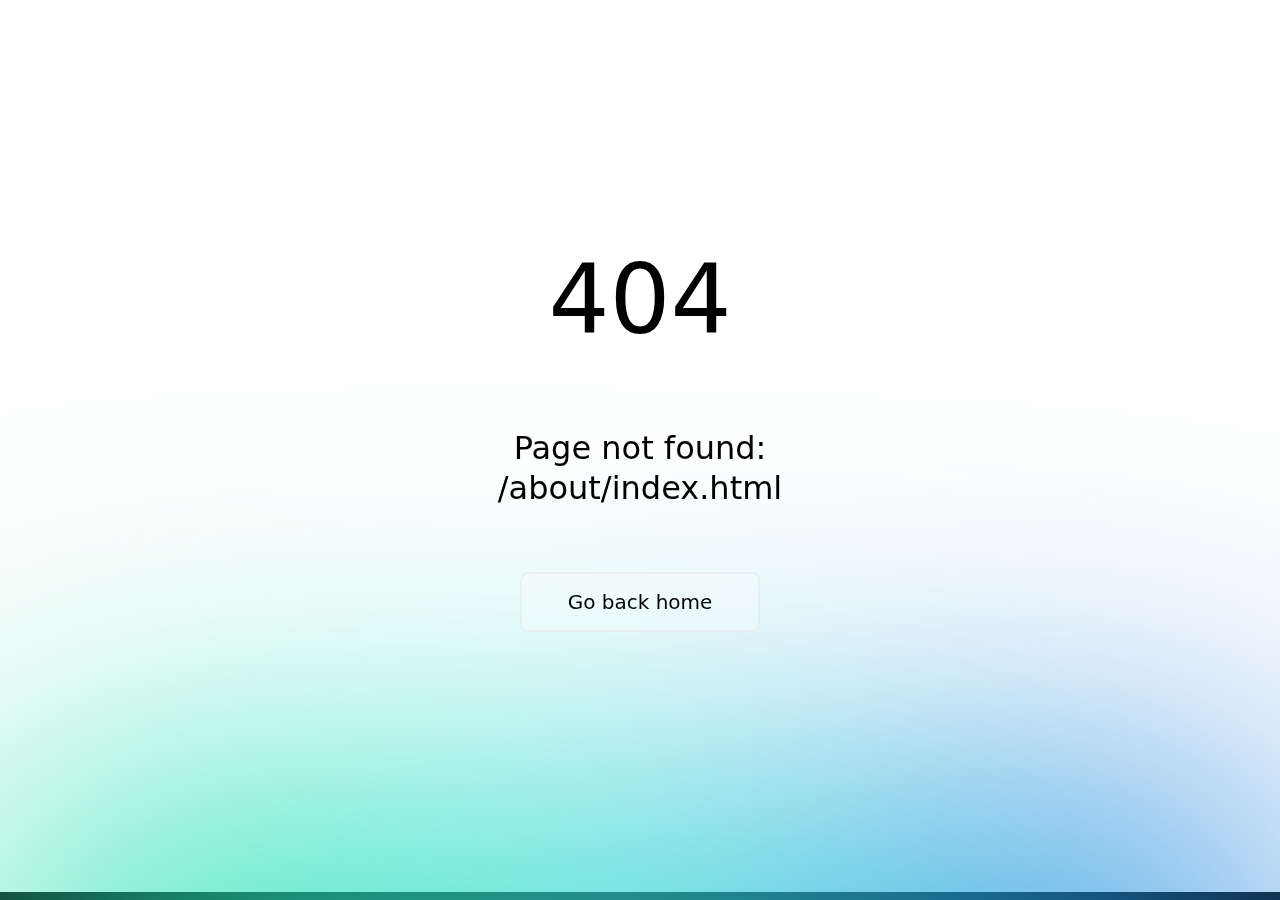
==== commit 5b00a7b7: "atualizado" ====
--- a/about/index.html
+++ b/about/index.html
@@ -1,5 +1,5 @@
 <!DOCTYPE html>
 <html data-head-attrs="">
-<head><title></title><meta charset="utf-8"><meta name="viewport" content="width=device-width, initial-scale=1"><meta name="head:count" content="2"><link rel="modulepreload" href="/about/_payload.js"><link rel="modulepreload" as="script" crossorigin href="/_nuxt/entry.73670eaa.js"><link rel="modulepreload" as="script" crossorigin href="/_nuxt/about.3dd7cc8b.js"><link rel="prefetch" as="image" type="image/png" href="/_nuxt/color.473bc8ca.png"><link rel="prefetch" as="font" type="font/eot" crossorigin href="/_nuxt/primeicons.ce852338.eot"><link rel="prefetch" as="font" type="font/woff2" crossorigin href="/_nuxt/primeicons.3824be50.woff2"><link rel="prefetch" as="font" type="font/woff" crossorigin href="/_nuxt/primeicons.90a58d3a.woff"><link rel="prefetch" as="font" type="font/ttf" crossorigin href="/_nuxt/primeicons.131bc3bf.ttf"><link rel="prefetch" as="image" type="image/svg+xml" href="/_nuxt/primeicons.5e10f102.svg"><link rel="prefetch" as="script" crossorigin href="/_nuxt/error-component.bb510524.js"><link rel="prefetch stylesheet" href="/_nuxt/entry.f796cbde.css"><style>:root{--surface-a:#fff;--surface-b:#f8f9fa;--surface-c:#e9ecef;--surface-d:#dee2e6;--surface-e:#fff;--surface-f:#fff;--text-color:#495057;--text-color-secondary:#6c757d;--primary-color:#2196f3;--primary-color-text:#fff;--font-family:-apple-system,BlinkMacSystemFont,Segoe UI,Roboto,Helvetica,Arial,sans-serif,Apple Color Emoji,Segoe UI Emoji,Segoe UI Symbol;--surface-0:#fff;--surface-50:#fafafa;--surface-100:#f5f5f5;--surface-200:#eee;--surface-300:#e0e0e0;--surface-400:#bdbdbd;--surface-500:#9e9e9e;--surface-600:#757575;--surface-700:#616161;--surface-800:#424242;--surface-900:#212121;--gray-50:#fafafa;--gray-100:#f5f5f5;--gray-200:#eee;--gray-300:#e0e0e0;--gray-400:#bdbdbd;--gray-500:#9e9e9e;--gray-600:#757575;--gray-700:#616161;--gray-800:#424242;--gray-900:#212121;--content-padding:1rem;--inline-spacing:0.5rem;--border-radius:3px;--surface-ground:#f8f9fa;--surface-section:#fff;--surface-card:#fff;--surface-overlay:#fff;--surface-border:#dee2e6;--surface-hover:#e9ecef;--focus-ring:0 0 0 0.2rem #a6d5fa;--maskbg:rgba(0,0,0,.4);color-scheme:light}*{box-sizing:border-box}.p-component{font-family:-apple-system,BlinkMacSystemFont,Segoe UI,Roboto,Helvetica,Arial,sans-serif,Apple Color Emoji,Segoe UI Emoji,Segoe UI Symbol;font-size:1rem;font-weight:400}.p-component-overlay{background-color:rgba(0,0,0,.4);transition-duration:.2s}.p-component:disabled,.p-disabled{opacity:.6}.p-error{color:#f44336}.p-text-secondary{color:#6c757d}.p-link,.pi{font-size:1rem}.p-link{border-radius:3px;font-family:-apple-system,BlinkMacSystemFont,Segoe UI,Roboto,Helvetica,Arial,sans-serif,Apple Color Emoji,Segoe UI Emoji,Segoe UI Symbol}.p-link:focus{box-shadow:0 0 0 .2rem #a6d5fa;outline:0 none;outline-offset:0}.p-component-overlay-enter{animation:p-component-overlay-enter-animation .15s forwards}.p-component-overlay-leave{animation:p-component-overlay-leave-animation .15s forwards}@keyframes p-component-overlay-enter-animation{0%{background-color:transparent}to{background-color:var(--maskbg)}}@keyframes p-component-overlay-leave-animation{0%{background-color:var(--maskbg)}to{background-color:transparent}}:root{--blue-50:#f4fafe;--blue-100:#cae6fc;--blue-200:#a0d2fa;--blue-300:#75bef8;--blue-400:#4baaf5;--blue-500:#2196f3;--blue-600:#1c80cf;--blue-700:#1769aa;--blue-800:#125386;--blue-900:#0d3c61;--green-50:#f6fbf6;--green-100:#d4ecd5;--green-200:#b2ddb4;--green-300:#90cd93;--green-400:#6ebe71;--green-500:#4caf50;--green-600:#419544;--green-700:#357b38;--green-800:#2a602c;--green-900:#1e4620;--yellow-50:#fffcf5;--yellow-100:#fef0cd;--yellow-200:#fde4a5;--yellow-300:#fdd87d;--yellow-400:#fccc55;--yellow-500:#fbc02d;--yellow-600:#d5a326;--yellow-700:#b08620;--yellow-800:#8a6a19;--yellow-900:#644d12;--cyan-50:#f2fcfd;--cyan-100:#c2eff5;--cyan-200:#91e2ed;--cyan-300:#61d5e4;--cyan-400:#30c9dc;--cyan-500:#00bcd4;--cyan-600:#00a0b4;--cyan-700:#008494;--cyan-800:#006775;--cyan-900:#004b55;--pink-50:#fef4f7;--pink-100:#fac9da;--pink-200:#f69ebc;--pink-300:#f1749e;--pink-400:#ed4981;--pink-500:#e91e63;--pink-600:#c61a54;--pink-700:#a31545;--pink-800:#801136;--pink-900:#5d0c28;--indigo-50:#f5f6fb;--indigo-100:#d1d5ed;--indigo-200:#acb4df;--indigo-300:#8893d1;--indigo-400:#6372c3;--indigo-500:#3f51b5;--indigo-600:#36459a;--indigo-700:#2c397f;--indigo-800:#232d64;--indigo-900:#192048;--teal-50:#f2faf9;--teal-100:#c2e6e2;--teal-200:#91d2cc;--teal-300:#61beb5;--teal-400:#30aa9f;--teal-500:#009688;--teal-600:#008074;--teal-700:#00695f;--teal-800:#00534b;--teal-900:#003c36;--orange-50:#fff8f2;--orange-100:#fde0c2;--orange-200:#fbc791;--orange-300:#f9ae61;--orange-400:#f79530;--orange-500:#f57c00;--orange-600:#d06900;--orange-700:#ac5700;--orange-800:#874400;--orange-900:#623200;--bluegray-50:#f7f9f9;--bluegray-100:#d9e0e3;--bluegray-200:#bbc7cd;--bluegray-300:#9caeb7;--bluegray-400:#7e96a1;--bluegray-500:#607d8b;--bluegray-600:#526a76;--bluegray-700:#435861;--bluegray-800:#35454c;--bluegray-900:#263238;--purple-50:#faf4fb;--purple-100:#e7cbec;--purple-200:#d4a2dd;--purple-300:#c279ce;--purple-400:#af50bf;--purple-500:#9c27b0;--purple-600:#852196;--purple-700:#6d1b7b;--purple-800:#561561;--purple-900:#3e1046;--red-50:#fff5f5;--red-100:#ffd1ce;--red-200:#ffada7;--red-300:#ff8980;--red-400:#ff6459;--red-500:#ff4032;--red-600:#d9362b;--red-700:#b32d23;--red-800:#8c231c;--red-900:#661a14;--primary-50:#f4fafe;--primary-100:#cae6fc;--primary-200:#a0d2fa;--primary-300:#75bef8;--primary-400:#4baaf5;--primary-500:#2196f3;--primary-600:#1c80cf;--primary-700:#1769aa;--primary-800:#125386;--primary-900:#0d3c61}.p-autocomplete .p-autocomplete-loader{right:.5rem}.p-autocomplete.p-autocomplete-dd .p-autocomplete-loader{right:2.857rem}.p-autocomplete:not(.p-disabled):hover .p-autocomplete-multiple-container{border-color:#2196f3}.p-autocomplete:not(.p-disabled).p-focus .p-autocomplete-multiple-container{border-color:#2196f3;box-shadow:0 0 0 .2rem #a6d5fa;outline:0 none;outline-offset:0}.p-autocomplete .p-autocomplete-multiple-container{gap:.5rem;padding:.25rem .5rem}.p-autocomplete .p-autocomplete-multiple-container .p-autocomplete-input-token{padding:.25rem 0}.p-autocomplete .p-autocomplete-multiple-container .p-autocomplete-input-token input{color:#495057;font-family:-apple-system,BlinkMacSystemFont,Segoe UI,Roboto,Helvetica,Arial,sans-serif,Apple Color Emoji,Segoe UI Emoji,Segoe UI Symbol;font-size:1rem;margin:0;padding:0}.p-autocomplete .p-autocomplete-multiple-container .p-autocomplete-token{background:#dee2e6;border-radius:16px;color:#495057;padding:.25rem .5rem}.p-autocomplete .p-autocomplete-multiple-container .p-autocomplete-token .p-autocomplete-token-icon{margin-left:.5rem}.p-autocomplete .p-autocomplete-multiple-container .p-autocomplete-token.p-focus{background:#ced4da;color:#495057}.p-autocomplete.p-invalid.p-component>.p-inputtext{border-color:#f44336}.p-autocomplete-panel{background:#fff;border:0;border-radius:3px;box-shadow:0 2px 4px -1px rgba(0,0,0,.2),0 4px 5px 0 rgba(0,0,0,.14),0 1px 10px 0 rgba(0,0,0,.12);color:#495057}.p-autocomplete-panel .p-autocomplete-items{padding:.5rem 0}.p-autocomplete-panel .p-autocomplete-items .p-autocomplete-item{background:transparent;border:0;border-radius:0;color:#495057;margin:0;padding:.5rem 1rem;transition:box-shadow .2s}.p-autocomplete-panel .p-autocomplete-items .p-autocomplete-item.p-highlight{background:#e3f2fd;color:#495057}.p-autocomplete-panel .p-autocomplete-items .p-autocomplete-item.p-highlight.p-focus{background:rgba(33,150,243,.24)}.p-autocomplete-panel .p-autocomplete-items .p-autocomplete-item:not(.p-highlight):not(.p-disabled).p-focus{background:#dee2e6;color:#495057}.p-autocomplete-panel .p-autocomplete-items .p-autocomplete-item:not(.p-highlight):not(.p-disabled):hover{background:#e9ecef;color:#495057}.p-autocomplete-panel .p-autocomplete-items .p-autocomplete-item-group{background:#fff;color:#495057;font-weight:600;margin:0;padding:.75rem 1rem}.p-calendar.p-invalid.p-component>.p-inputtext{border-color:#f44336}.p-datepicker{background:#fff;border:1px solid #ced4da;border-radius:3px;color:#495057;padding:.5rem}.p-datepicker:not(.p-datepicker-inline){background:#fff;border:0;box-shadow:0 2px 4px -1px rgba(0,0,0,.2),0 4px 5px 0 rgba(0,0,0,.14),0 1px 10px 0 rgba(0,0,0,.12)}.p-datepicker:not(.p-datepicker-inline) .p-datepicker-header{background:#fff}.p-datepicker .p-datepicker-header{background:#fff;border-bottom:1px solid #dee2e6;border-top-left-radius:3px;border-top-right-radius:3px;color:#495057;font-weight:600;margin:0;padding:.5rem}.p-datepicker .p-datepicker-header .p-datepicker-next,.p-datepicker .p-datepicker-header .p-datepicker-prev{background:transparent;border:0;border-radius:50%;color:#6c757d;height:2rem;transition:background-color .2s,color .2s,box-shadow .2s;width:2rem}.p-datepicker .p-datepicker-header .p-datepicker-next:enabled:hover,.p-datepicker .p-datepicker-header .p-datepicker-prev:enabled:hover{background:#e9ecef;border-color:transparent;color:#495057}.p-datepicker .p-datepicker-header .p-datepicker-next:focus,.p-datepicker .p-datepicker-header .p-datepicker-prev:focus{box-shadow:0 0 0 .2rem #a6d5fa;outline:0 none;outline-offset:0}.p-datepicker .p-datepicker-header .p-datepicker-title{line-height:2rem}.p-datepicker .p-datepicker-header .p-datepicker-title .p-datepicker-month,.p-datepicker .p-datepicker-header .p-datepicker-title .p-datepicker-year{color:#495057;font-weight:600;padding:.5rem;transition:background-color .2s,color .2s,box-shadow .2s}.p-datepicker .p-datepicker-header .p-datepicker-title .p-datepicker-month:enabled:hover,.p-datepicker .p-datepicker-header .p-datepicker-title .p-datepicker-year:enabled:hover{color:#2196f3}.p-datepicker .p-datepicker-header .p-datepicker-title .p-datepicker-month{margin-right:.5rem}.p-datepicker table{font-size:1rem;margin:.5rem 0}.p-datepicker table th{padding:.5rem}.p-datepicker table th>span{height:2.5rem;width:2.5rem}.p-datepicker table td{padding:.5rem}.p-datepicker table td>span{border:1px solid transparent;border-radius:50%;height:2.5rem;transition:box-shadow .2s;width:2.5rem}.p-datepicker table td>span.p-highlight{background:#e3f2fd;color:#495057}.p-datepicker table td>span:focus{box-shadow:0 0 0 .2rem #a6d5fa;outline:0 none;outline-offset:0}.p-datepicker table td.p-datepicker-today>span{background:#ced4da;border-color:transparent;color:#495057}.p-datepicker table td.p-datepicker-today>span.p-highlight{background:#e3f2fd;color:#495057}.p-datepicker .p-datepicker-buttonbar{border-top:1px solid #dee2e6;padding:1rem 0}.p-datepicker .p-datepicker-buttonbar .p-button{width:auto}.p-datepicker .p-timepicker{border-top:1px solid #dee2e6;padding:.5rem}.p-datepicker .p-timepicker button{background:transparent;border:0;border-radius:50%;color:#6c757d;height:2rem;transition:background-color .2s,color .2s,box-shadow .2s;width:2rem}.p-datepicker .p-timepicker button:enabled:hover{background:#e9ecef;border-color:transparent;color:#495057}.p-datepicker .p-timepicker button:focus{box-shadow:0 0 0 .2rem #a6d5fa;outline:0 none;outline-offset:0}.p-datepicker .p-timepicker button:last-child{margin-top:.2em}.p-datepicker .p-timepicker span{font-size:1.25rem}.p-datepicker .p-timepicker>div{padding:0 .5rem}.p-datepicker.p-datepicker-timeonly .p-timepicker{border-top:0}.p-datepicker .p-monthpicker{margin:.5rem 0}.p-datepicker .p-monthpicker .p-monthpicker-month{border-radius:3px;padding:.5rem;transition:box-shadow .2s}.p-datepicker .p-monthpicker .p-monthpicker-month.p-highlight{background:#e3f2fd;color:#495057}.p-datepicker .p-yearpicker{margin:.5rem 0}.p-datepicker .p-yearpicker .p-yearpicker-year{border-radius:3px;padding:.5rem;transition:box-shadow .2s}.p-datepicker .p-yearpicker .p-yearpicker-year.p-highlight{background:#e3f2fd;color:#495057}.p-datepicker.p-datepicker-multiple-month .p-datepicker-group{border-left:1px solid #dee2e6;padding:0 .5rem}.p-datepicker.p-datepicker-multiple-month .p-datepicker-group:first-child{border-left:0;padding-left:0}.p-datepicker.p-datepicker-multiple-month .p-datepicker-group:last-child{padding-right:0}.p-datepicker:not(.p-disabled) table td span:not(.p-highlight):not(.p-disabled):hover{background:#e9ecef}.p-datepicker:not(.p-disabled) table td span:not(.p-highlight):not(.p-disabled):focus{box-shadow:0 0 0 .2rem #a6d5fa;outline:0 none;outline-offset:0}.p-datepicker:not(.p-disabled) .p-monthpicker .p-monthpicker-month:not(.p-disabled):not(.p-highlight):hover{background:#e9ecef}.p-datepicker:not(.p-disabled) .p-monthpicker .p-monthpicker-month:not(.p-disabled):focus{box-shadow:0 0 0 .2rem #a6d5fa;outline:0 none;outline-offset:0}.p-datepicker:not(.p-disabled) .p-yearpicker .p-yearpicker-year:not(.p-disabled):not(.p-highlight):hover{background:#e9ecef}.p-datepicker:not(.p-disabled) .p-yearpicker .p-yearpicker-year:not(.p-disabled):focus{box-shadow:0 0 0 .2rem #a6d5fa;outline:0 none;outline-offset:0}@media screen and (max-width:769px){.p-datepicker table td,.p-datepicker table th{padding:0}}.p-cascadeselect{background:#fff;border:1px solid #ced4da;border-radius:3px;transition:background-color .2s,color .2s,border-color .2s,box-shadow .2s}.p-cascadeselect:not(.p-disabled):hover{border-color:#2196f3}.p-cascadeselect:not(.p-disabled).p-focus{border-color:#2196f3;box-shadow:0 0 0 .2rem #a6d5fa;outline:0 none;outline-offset:0}.p-cascadeselect .p-cascadeselect-label{background:transparent;border:0;padding:.5rem}.p-cascadeselect .p-cascadeselect-label.p-placeholder{color:#6c757d}.p-cascadeselect .p-cascadeselect-label:enabled:focus{box-shadow:none;outline:0 none}.p-cascadeselect .p-cascadeselect-trigger{background:transparent;border-bottom-right-radius:3px;border-top-right-radius:3px;color:#6c757d;width:2.357rem}.p-cascadeselect.p-invalid.p-component{border-color:#f44336}.p-cascadeselect-panel{background:#fff;border:0;border-radius:3px;box-shadow:0 2px 4px -1px rgba(0,0,0,.2),0 4px 5px 0 rgba(0,0,0,.14),0 1px 10px 0 rgba(0,0,0,.12);color:#495057}.p-cascadeselect-panel .p-cascadeselect-items{padding:.5rem 0}.p-cascadeselect-panel .p-cascadeselect-items .p-cascadeselect-item{background:transparent;border:0;border-radius:0;color:#495057;margin:0;transition:box-shadow .2s}.p-cascadeselect-panel .p-cascadeselect-items .p-cascadeselect-item.p-highlight{background:#e3f2fd;color:#495057}.p-cascadeselect-panel .p-cascadeselect-items .p-cascadeselect-item.p-highlight.p-focus{background:rgba(33,150,243,.24)}.p-cascadeselect-panel .p-cascadeselect-items .p-cascadeselect-item:not(.p-highlight):not(.p-disabled).p-focus{background:#dee2e6;color:#495057}.p-cascadeselect-panel .p-cascadeselect-items .p-cascadeselect-item:not(.p-highlight):not(.p-disabled):hover{background:#e9ecef;color:#495057}.p-cascadeselect-panel .p-cascadeselect-items .p-cascadeselect-item .p-cascadeselect-item-content{padding:.5rem 1rem}.p-cascadeselect-panel .p-cascadeselect-items .p-cascadeselect-item .p-cascadeselect-group-icon{font-size:.875rem}.p-input-filled .p-cascadeselect{background:#f8f9fa}.p-input-filled .p-cascadeselect:not(.p-disabled):hover{background-color:#f8f9fa}.p-input-filled .p-cascadeselect:not(.p-disabled).p-focus{background-color:#fff}.p-checkbox{height:20px;width:20px}.p-checkbox .p-checkbox-box{background:#fff;border:2px solid #ced4da;border-radius:3px;color:#495057;height:20px;transition:background-color .2s,color .2s,border-color .2s,box-shadow .2s;width:20px}.p-checkbox .p-checkbox-box .p-checkbox-icon{color:#fff;font-size:14px;transition-duration:.2s}.p-checkbox .p-checkbox-box.p-highlight{background:#2196f3;border-color:#2196f3}.p-checkbox:not(.p-checkbox-disabled) .p-checkbox-box:hover{border-color:#2196f3}.p-checkbox:not(.p-checkbox-disabled) .p-checkbox-box.p-focus{border-color:#2196f3;box-shadow:0 0 0 .2rem #a6d5fa;outline:0 none;outline-offset:0}.p-checkbox:not(.p-checkbox-disabled) .p-checkbox-box.p-highlight:hover{background:#0b7ad1;border-color:#0b7ad1;color:#fff}.p-checkbox.p-invalid>.p-checkbox-box{border-color:#f44336}.p-input-filled .p-checkbox .p-checkbox-box{background-color:#f8f9fa}.p-input-filled .p-checkbox .p-checkbox-box.p-highlight{background:#2196f3}.p-input-filled .p-checkbox:not(.p-checkbox-disabled) .p-checkbox-box:hover{background-color:#f8f9fa}.p-input-filled .p-checkbox:not(.p-checkbox-disabled) .p-checkbox-box.p-highlight:hover{background:#0b7ad1}.p-chips:not(.p-disabled):hover .p-chips-multiple-container{border-color:#2196f3}.p-chips:not(.p-disabled).p-focus .p-chips-multiple-container{border-color:#2196f3;box-shadow:0 0 0 .2rem #a6d5fa;outline:0 none;outline-offset:0}.p-chips .p-chips-multiple-container{padding:.25rem .5rem}.p-chips .p-chips-multiple-container .p-chips-token{background:#dee2e6;border-radius:16px;color:#495057;margin-right:.5rem;padding:.25rem .5rem}.p-chips .p-chips-multiple-container .p-chips-token.p-focus{background:#ced4da;color:#495057}.p-chips .p-chips-multiple-container .p-chips-token .p-chips-token-icon{margin-left:.5rem}.p-chips .p-chips-multiple-container .p-chips-input-token{padding:.25rem 0}.p-chips .p-chips-multiple-container .p-chips-input-token input{color:#495057;font-family:-apple-system,BlinkMacSystemFont,Segoe UI,Roboto,Helvetica,Arial,sans-serif,Apple Color Emoji,Segoe UI Emoji,Segoe UI Symbol;font-size:1rem;margin:0;padding:0}.p-chips.p-invalid.p-component>.p-inputtext{border-color:#f44336}.p-colorpicker-preview{height:2rem;width:2rem}.p-colorpicker-panel{background:#323232;border:1px solid #191919}.p-colorpicker-panel .p-colorpicker-color-handle,.p-colorpicker-panel .p-colorpicker-hue-handle{border-color:#fff}.p-colorpicker-overlay-panel{box-shadow:0 2px 4px -1px rgba(0,0,0,.2),0 4px 5px 0 rgba(0,0,0,.14),0 1px 10px 0 rgba(0,0,0,.12)}.p-dropdown{background:#fff;border:1px solid #ced4da;border-radius:3px;transition:background-color .2s,color .2s,border-color .2s,box-shadow .2s}.p-dropdown:not(.p-disabled):hover{border-color:#2196f3}.p-dropdown:not(.p-disabled).p-focus{border-color:#2196f3;box-shadow:0 0 0 .2rem #a6d5fa;outline:0 none;outline-offset:0}.p-dropdown.p-dropdown-clearable .p-dropdown-label{padding-right:1.5rem}.p-dropdown .p-dropdown-label{background:transparent;border:0}.p-dropdown .p-dropdown-label.p-placeholder{color:#6c757d}.p-dropdown .p-dropdown-label:enabled:focus,.p-dropdown .p-dropdown-label:focus{box-shadow:none;outline:0 none}.p-dropdown .p-dropdown-trigger{background:transparent;border-bottom-right-radius:3px;border-top-right-radius:3px;color:#6c757d;width:2.357rem}.p-dropdown .p-dropdown-clear-icon{color:#6c757d;right:2.357rem}.p-dropdown.p-invalid.p-component{border-color:#f44336}.p-dropdown-panel{background:#fff;border:0;border-radius:3px;box-shadow:0 2px 4px -1px rgba(0,0,0,.2),0 4px 5px 0 rgba(0,0,0,.14),0 1px 10px 0 rgba(0,0,0,.12);color:#495057}.p-dropdown-panel .p-dropdown-header{background:#f8f9fa;border-bottom:0;border-top-left-radius:3px;border-top-right-radius:3px;color:#495057;margin:0;padding:.5rem 1rem}.p-dropdown-panel .p-dropdown-header .p-dropdown-filter{margin-right:-1.5rem;padding-right:1.5rem}.p-dropdown-panel .p-dropdown-header .p-dropdown-filter-icon{color:#6c757d;right:.5rem}.p-dropdown-panel .p-dropdown-items{padding:.5rem 0}.p-dropdown-panel .p-dropdown-items .p-dropdown-item{background:transparent;border:0;border-radius:0;color:#495057;margin:0;padding:.5rem 1rem;transition:box-shadow .2s}.p-dropdown-panel .p-dropdown-items .p-dropdown-item.p-highlight{background:#e3f2fd;color:#495057}.p-dropdown-panel .p-dropdown-items .p-dropdown-item.p-highlight.p-focus{background:rgba(33,150,243,.24)}.p-dropdown-panel .p-dropdown-items .p-dropdown-item:not(.p-highlight):not(.p-disabled).p-focus{background:#dee2e6;color:#495057}.p-dropdown-panel .p-dropdown-items .p-dropdown-item:not(.p-highlight):not(.p-disabled):hover{background:#e9ecef;color:#495057}.p-dropdown-panel .p-dropdown-items .p-dropdown-item-group{background:#fff;color:#495057;font-weight:600;margin:0;padding:.75rem 1rem}.p-dropdown-panel .p-dropdown-items .p-dropdown-empty-message{background:transparent;color:#495057;padding:.5rem 1rem}.p-input-filled .p-dropdown{background:#f8f9fa}.p-input-filled .p-dropdown:not(.p-disabled):hover{background-color:#f8f9fa}.p-input-filled .p-dropdown:not(.p-disabled).p-focus{background-color:#fff}.p-input-filled .p-dropdown:not(.p-disabled).p-focus .p-inputtext{background-color:transparent}.p-editor-container .p-editor-toolbar{background:#f8f9fa;border-top-left-radius:3px;border-top-right-radius:3px}.p-editor-container .p-editor-toolbar.ql-snow{border:1px solid #dee2e6}.p-editor-container .p-editor-toolbar.ql-snow .ql-stroke{stroke:#6c757d}.p-editor-container .p-editor-toolbar.ql-snow .ql-fill{fill:#6c757d}.p-editor-container .p-editor-toolbar.ql-snow .ql-picker .ql-picker-label{border:0;color:#6c757d}.p-editor-container .p-editor-toolbar.ql-snow .ql-picker .ql-picker-label:hover{color:#495057}.p-editor-container .p-editor-toolbar.ql-snow .ql-picker .ql-picker-label:hover .ql-stroke{stroke:#495057}.p-editor-container .p-editor-toolbar.ql-snow .ql-picker .ql-picker-label:hover .ql-fill{fill:#495057}.p-editor-container .p-editor-toolbar.ql-snow .ql-picker.ql-expanded .ql-picker-label{color:#495057}.p-editor-container .p-editor-toolbar.ql-snow .ql-picker.ql-expanded .ql-picker-label .ql-stroke{stroke:#495057}.p-editor-container .p-editor-toolbar.ql-snow .ql-picker.ql-expanded .ql-picker-label .ql-fill{fill:#495057}.p-editor-container .p-editor-toolbar.ql-snow .ql-picker.ql-expanded .ql-picker-options{background:#fff;border:0;border-radius:3px;box-shadow:0 2px 4px -1px rgba(0,0,0,.2),0 4px 5px 0 rgba(0,0,0,.14),0 1px 10px 0 rgba(0,0,0,.12);padding:.5rem 0}.p-editor-container .p-editor-toolbar.ql-snow .ql-picker.ql-expanded .ql-picker-options .ql-picker-item{color:#495057}.p-editor-container .p-editor-toolbar.ql-snow .ql-picker.ql-expanded .ql-picker-options .ql-picker-item:hover{background:#e9ecef;color:#495057}.p-editor-container .p-editor-toolbar.ql-snow .ql-picker.ql-expanded:not(.ql-icon-picker) .ql-picker-item{padding:.5rem 1rem}.p-editor-container .p-editor-content{border-bottom-left-radius:3px;border-bottom-right-radius:3px}.p-editor-container .p-editor-content.ql-snow{border:1px solid #dee2e6}.p-editor-container .p-editor-content .ql-editor{background:#fff;border-bottom-left-radius:3px;border-bottom-right-radius:3px;color:#495057}.p-editor-container .ql-snow.ql-toolbar button:focus,.p-editor-container .ql-snow.ql-toolbar button:hover{color:#495057}.p-editor-container .ql-snow.ql-toolbar button:focus .ql-stroke,.p-editor-container .ql-snow.ql-toolbar button:hover .ql-stroke{stroke:#495057}.p-editor-container .ql-snow.ql-toolbar button:focus .ql-fill,.p-editor-container .ql-snow.ql-toolbar button:hover .ql-fill{fill:#495057}.p-editor-container .ql-snow.ql-toolbar .ql-picker-item.ql-selected,.p-editor-container .ql-snow.ql-toolbar .ql-picker-label.ql-active,.p-editor-container .ql-snow.ql-toolbar button.ql-active{color:#2196f3}.p-editor-container .ql-snow.ql-toolbar .ql-picker-item.ql-selected .ql-stroke,.p-editor-container .ql-snow.ql-toolbar .ql-picker-label.ql-active .ql-stroke,.p-editor-container .ql-snow.ql-toolbar button.ql-active .ql-stroke{stroke:#2196f3}.p-editor-container .ql-snow.ql-toolbar .ql-picker-item.ql-selected .ql-fill,.p-editor-container .ql-snow.ql-toolbar .ql-picker-label.ql-active .ql-fill,.p-editor-container .ql-snow.ql-toolbar button.ql-active .ql-fill{fill:#2196f3}.p-editor-container .ql-snow.ql-toolbar .ql-picker-item.ql-selected .ql-picker-label,.p-editor-container .ql-snow.ql-toolbar .ql-picker-label.ql-active .ql-picker-label,.p-editor-container .ql-snow.ql-toolbar button.ql-active .ql-picker-label{color:#2196f3}.p-inputgroup-addon{background:#e9ecef;border-bottom:1px solid #ced4da;border-left:1px solid #ced4da;border-top:1px solid #ced4da;color:#6c757d;min-width:2.357rem;padding:.5rem}.p-inputgroup-addon:last-child{border-right:1px solid #ced4da}.p-inputgroup>.p-component,.p-inputgroup>.p-float-label>.p-component,.p-inputgroup>.p-inputwrapper>.p-inputtext{border-radius:0;margin:0}.p-inputgroup>.p-component+.p-inputgroup-addon,.p-inputgroup>.p-float-label>.p-component+.p-inputgroup-addon,.p-inputgroup>.p-inputwrapper>.p-inputtext+.p-inputgroup-addon{border-left:0}.p-inputgroup>.p-component:focus,.p-inputgroup>.p-component:focus~label,.p-inputgroup>.p-float-label>.p-component:focus,.p-inputgroup>.p-float-label>.p-component:focus~label,.p-inputgroup>.p-inputwrapper>.p-inputtext:focus,.p-inputgroup>.p-inputwrapper>.p-inputtext:focus~label{z-index:1}.p-inputgroup .p-float-label:first-child input,.p-inputgroup button:first-child,.p-inputgroup input:first-child,.p-inputgroup-addon:first-child,.p-inputgroup>.p-inputwrapper:first-child,.p-inputgroup>.p-inputwrapper:first-child>.p-inputtext{border-bottom-left-radius:3px;border-top-left-radius:3px}.p-inputgroup .p-float-label:last-child input,.p-inputgroup button:last-child,.p-inputgroup input:last-child,.p-inputgroup-addon:last-child,.p-inputgroup>.p-inputwrapper:last-child,.p-inputgroup>.p-inputwrapper:last-child>.p-inputtext{border-bottom-right-radius:3px;border-top-right-radius:3px}.p-fluid .p-inputgroup .p-button{width:auto}.p-fluid .p-inputgroup .p-button.p-button-icon-only{width:2.357rem}.p-inputnumber.p-invalid.p-component>.p-inputtext{border-color:#f44336}.p-inputswitch{height:1.75rem;width:3rem}.p-inputswitch .p-inputswitch-slider{background:#ced4da;border-radius:30px;transition:background-color .2s,color .2s,border-color .2s,box-shadow .2s}.p-inputswitch .p-inputswitch-slider:before{background:#fff;border-radius:50%;height:1.25rem;left:.25rem;margin-top:-.625rem;transition-duration:.2s;width:1.25rem}.p-inputswitch.p-inputswitch-checked .p-inputswitch-slider:before{transform:translateX(1.25rem)}.p-inputswitch.p-focus .p-inputswitch-slider{box-shadow:0 0 0 .2rem #a6d5fa;outline:0 none;outline-offset:0}.p-inputswitch:not(.p-disabled):hover .p-inputswitch-slider{background:#b6bfc8}.p-inputswitch.p-inputswitch-checked .p-inputswitch-slider{background:#2196f3}.p-inputswitch.p-inputswitch-checked .p-inputswitch-slider:before{background:#fff}.p-inputswitch.p-inputswitch-checked:not(.p-disabled):hover .p-inputswitch-slider{background:#0d89ec}.p-inputswitch.p-invalid{border-color:#f44336}.p-inputtext{-webkit-appearance:none;-moz-appearance:none;appearance:none;background:#fff;border:1px solid #ced4da;border-radius:3px;color:#495057;font-family:-apple-system,BlinkMacSystemFont,Segoe UI,Roboto,Helvetica,Arial,sans-serif,Apple Color Emoji,Segoe UI Emoji,Segoe UI Symbol;font-size:1rem;padding:.5rem;transition:background-color .2s,color .2s,border-color .2s,box-shadow .2s}.p-inputtext:enabled:hover{border-color:#2196f3}.p-inputtext:enabled:focus{border-color:#2196f3;box-shadow:0 0 0 .2rem #a6d5fa;outline:0 none;outline-offset:0}.p-inputtext.p-invalid.p-component{border-color:#f44336}.p-inputtext.p-inputtext-sm{font-size:.875rem;padding:.4375rem}.p-inputtext.p-inputtext-lg{font-size:1.25rem;padding:.625rem}.p-float-label>label{color:#6c757d;left:.5rem;transition-duration:.2s}.p-float-label>.p-invalid+label{color:#f44336}.p-input-icon-left>i:first-of-type{color:#6c757d;left:.5rem}.p-input-icon-left>.p-inputtext{padding-left:2rem}.p-input-icon-left.p-float-label>label{left:2rem}.p-input-icon-right>i:last-of-type{color:#6c757d;right:.5rem}.p-input-icon-right>.p-inputtext{padding-right:2rem}::-webkit-input-placeholder{color:#6c757d}:-moz-placeholder,::-moz-placeholder{color:#6c757d}:-ms-input-placeholder{color:#6c757d}.p-input-filled .p-inputtext,.p-input-filled .p-inputtext:enabled:hover{background-color:#f8f9fa}.p-input-filled .p-inputtext:enabled:focus{background-color:#fff}.p-inputtext-sm .p-inputtext{font-size:.875rem;padding:.4375rem}.p-inputtext-lg .p-inputtext{font-size:1.25rem;padding:.625rem}.p-listbox{background:#fff;border:1px solid #ced4da;border-radius:3px;color:#495057;transition:background-color .2s,color .2s,border-color .2s,box-shadow .2s}.p-listbox .p-listbox-header{background:#f8f9fa;border-bottom:0;border-top-left-radius:3px;border-top-right-radius:3px;color:#495057;margin:0;padding:.5rem 1rem}.p-listbox .p-listbox-header .p-listbox-filter{padding-right:1.5rem}.p-listbox .p-listbox-header .p-listbox-filter-icon{color:#6c757d;right:.5rem}.p-listbox .p-listbox-list{outline:0 none;padding:.5rem 0}.p-listbox .p-listbox-list .p-listbox-item{border:0;border-radius:0;color:#495057;margin:0;padding:.5rem 1rem;transition:box-shadow .2s}.p-listbox .p-listbox-list .p-listbox-item.p-highlight{background:#e3f2fd;color:#495057}.p-listbox .p-listbox-list .p-listbox-item-group{background:#fff;color:#495057;font-weight:600;margin:0;padding:.75rem 1rem}.p-listbox .p-listbox-list .p-listbox-empty-message{background:transparent;color:#495057;padding:.5rem 1rem}.p-listbox:not(.p-disabled) .p-listbox-item.p-highlight.p-focus{background:rgba(33,150,243,.24)}.p-listbox:not(.p-disabled) .p-listbox-item:not(.p-highlight):not(.p-disabled).p-focus{background:#dee2e6;color:#495057}.p-listbox:not(.p-disabled) .p-listbox-item:not(.p-highlight):not(.p-disabled):hover{background:#e9ecef;color:#495057}.p-listbox.p-focus{border-color:#2196f3;box-shadow:0 0 0 .2rem #a6d5fa;outline:0 none;outline-offset:0}.p-listbox.p-invalid{border-color:#f44336}.p-multiselect{background:#fff;border:1px solid #ced4da;border-radius:3px;transition:background-color .2s,color .2s,border-color .2s,box-shadow .2s}.p-multiselect:not(.p-disabled):hover{border-color:#2196f3}.p-multiselect:not(.p-disabled).p-focus{border-color:#2196f3;box-shadow:0 0 0 .2rem #a6d5fa;outline:0 none;outline-offset:0}.p-multiselect .p-multiselect-label{padding:.5rem;transition:background-color .2s,color .2s,border-color .2s,box-shadow .2s}.p-multiselect .p-multiselect-label.p-placeholder{color:#6c757d}.p-multiselect.p-multiselect-chip .p-multiselect-token{background:#dee2e6;border-radius:16px;color:#495057;margin-right:.5rem;padding:.25rem .5rem}.p-multiselect.p-multiselect-chip .p-multiselect-token .p-multiselect-token-icon{margin-left:.5rem}.p-multiselect .p-multiselect-trigger{background:transparent;border-bottom-right-radius:3px;border-top-right-radius:3px;color:#6c757d;width:2.357rem}.p-multiselect.p-invalid.p-component{border-color:#f44336}.p-inputwrapper-filled.p-multiselect.p-multiselect-chip .p-multiselect-label{padding:.25rem .5rem}.p-multiselect-panel{background:#fff;border:0;border-radius:3px;box-shadow:0 2px 4px -1px rgba(0,0,0,.2),0 4px 5px 0 rgba(0,0,0,.14),0 1px 10px 0 rgba(0,0,0,.12);color:#495057}.p-multiselect-panel .p-multiselect-header{background:#f8f9fa;border-bottom:0;border-top-left-radius:3px;border-top-right-radius:3px;color:#495057;margin:0;padding:.5rem 1rem}.p-multiselect-panel .p-multiselect-header .p-multiselect-filter-container .p-inputtext{padding-right:1.5rem}.p-multiselect-panel .p-multiselect-header .p-multiselect-filter-container .p-multiselect-filter-icon{color:#6c757d;right:.5rem}.p-multiselect-panel .p-multiselect-header .p-checkbox{margin-right:.5rem}.p-multiselect-panel .p-multiselect-header .p-multiselect-close{background:transparent;border:0;border-radius:50%;color:#6c757d;height:2rem;margin-left:.5rem;transition:background-color .2s,color .2s,box-shadow .2s;width:2rem}.p-multiselect-panel .p-multiselect-header .p-multiselect-close:enabled:hover{background:#e9ecef;border-color:transparent;color:#495057}.p-multiselect-panel .p-multiselect-header .p-multiselect-close:focus{box-shadow:0 0 0 .2rem #a6d5fa;outline:0 none;outline-offset:0}.p-multiselect-panel .p-multiselect-items{padding:.5rem 0}.p-multiselect-panel .p-multiselect-items .p-multiselect-item{background:transparent;border:0;border-radius:0;color:#495057;margin:0;padding:.5rem 1rem;transition:box-shadow .2s}.p-multiselect-panel .p-multiselect-items .p-multiselect-item.p-highlight{background:#e3f2fd;color:#495057}.p-multiselect-panel .p-multiselect-items .p-multiselect-item.p-highlight.p-focus{background:rgba(33,150,243,.24)}.p-multiselect-panel .p-multiselect-items .p-multiselect-item:not(.p-highlight):not(.p-disabled).p-focus{background:#dee2e6;color:#495057}.p-multiselect-panel .p-multiselect-items .p-multiselect-item:not(.p-highlight):not(.p-disabled):hover{background:#e9ecef;color:#495057}.p-multiselect-panel .p-multiselect-items .p-multiselect-item .p-checkbox{margin-right:.5rem}.p-multiselect-panel .p-multiselect-items .p-multiselect-item-group{background:#fff;color:#495057;font-weight:600;margin:0;padding:.75rem 1rem}.p-multiselect-panel .p-multiselect-items .p-multiselect-empty-message{background:transparent;color:#495057;padding:.5rem 1rem}.p-input-filled .p-multiselect{background:#f8f9fa}.p-input-filled .p-multiselect:not(.p-disabled):hover{background-color:#f8f9fa}.p-input-filled .p-multiselect:not(.p-disabled).p-focus{background-color:#fff}.p-password.p-invalid.p-component>.p-inputtext{border-color:#f44336}.p-password-panel{background:#fff;border:0;border-radius:3px;box-shadow:0 2px 4px -1px rgba(0,0,0,.2),0 4px 5px 0 rgba(0,0,0,.14),0 1px 10px 0 rgba(0,0,0,.12);color:#495057;padding:1rem}.p-password-panel .p-password-meter{background:#dee2e6;margin-bottom:.5rem}.p-password-panel .p-password-meter .p-password-strength.weak{background:#d32f2f}.p-password-panel .p-password-meter .p-password-strength.medium{background:#fbc02d}.p-password-panel .p-password-meter .p-password-strength.strong{background:#689f38}.p-radiobutton{height:20px;width:20px}.p-radiobutton .p-radiobutton-box{background:#fff;border:2px solid #ced4da;border-radius:50%;color:#495057;height:20px;transition:background-color .2s,color .2s,border-color .2s,box-shadow .2s;width:20px}.p-radiobutton .p-radiobutton-box:not(.p-disabled):not(.p-highlight):hover{border-color:#2196f3}.p-radiobutton .p-radiobutton-box:not(.p-disabled).p-focus{border-color:#2196f3;box-shadow:0 0 0 .2rem #a6d5fa;outline:0 none;outline-offset:0}.p-radiobutton .p-radiobutton-box .p-radiobutton-icon{background-color:#fff;height:12px;transition-duration:.2s;width:12px}.p-radiobutton .p-radiobutton-box.p-highlight{background:#2196f3;border-color:#2196f3}.p-radiobutton .p-radiobutton-box.p-highlight:not(.p-disabled):hover{background:#0b7ad1;border-color:#0b7ad1;color:#fff}.p-radiobutton.p-invalid>.p-radiobutton-box{border-color:#f44336}.p-radiobutton:focus{outline:0 none}.p-input-filled .p-radiobutton .p-radiobutton-box,.p-input-filled .p-radiobutton .p-radiobutton-box:not(.p-disabled):hover{background-color:#f8f9fa}.p-input-filled .p-radiobutton .p-radiobutton-box.p-highlight{background:#2196f3}.p-input-filled .p-radiobutton .p-radiobutton-box.p-highlight:not(.p-disabled):hover{background:#0b7ad1}.p-rating{gap:.5rem}.p-rating .p-rating-item .p-rating-icon{color:#495057;font-size:1.143rem;transition:background-color .2s,color .2s,border-color .2s,box-shadow .2s}.p-rating .p-rating-item .p-rating-icon.p-rating-cancel{color:#e74c3c}.p-rating .p-rating-item.p-focus{border-color:#2196f3;box-shadow:0 0 0 .2rem #a6d5fa;outline:0 none;outline-offset:0}.p-rating .p-rating-item.p-rating-item-active .p-rating-icon,.p-rating:not(.p-disabled):not(.p-readonly) .p-rating-item:hover .p-rating-icon{color:#2196f3}.p-rating:not(.p-disabled):not(.p-readonly) .p-rating-item:hover .p-rating-icon.p-rating-cancel{color:#c0392b}.p-selectbutton .p-button{background:#fff;border:1px solid #ced4da;color:#495057;transition:background-color .2s,color .2s,border-color .2s,box-shadow .2s}.p-selectbutton .p-button .p-button-icon-left,.p-selectbutton .p-button .p-button-icon-right{color:#6c757d}.p-selectbutton .p-button:not(.p-disabled):not(.p-highlight):hover{background:#e9ecef;border-color:#ced4da;color:#495057}.p-selectbutton .p-button:not(.p-disabled):not(.p-highlight):hover .p-button-icon-left,.p-selectbutton .p-button:not(.p-disabled):not(.p-highlight):hover .p-button-icon-right{color:#6c757d}.p-selectbutton .p-button.p-highlight{background:#2196f3;border-color:#2196f3;color:#fff}.p-selectbutton .p-button.p-highlight .p-button-icon-left,.p-selectbutton .p-button.p-highlight .p-button-icon-right{color:#fff}.p-selectbutton .p-button.p-highlight:hover{background:#0d89ec;border-color:#0d89ec;color:#fff}.p-selectbutton .p-button.p-highlight:hover .p-button-icon-left,.p-selectbutton .p-button.p-highlight:hover .p-button-icon-right{color:#fff}.p-selectbutton.p-invalid>.p-button{border-color:#f44336}.p-slider{background:#dee2e6;border:0;border-radius:3px}.p-slider.p-slider-horizontal{height:.286rem}.p-slider.p-slider-horizontal .p-slider-handle{margin-left:-.5715rem;margin-top:-.5715rem}.p-slider.p-slider-vertical{width:.286rem}.p-slider.p-slider-vertical .p-slider-handle{margin-bottom:-.5715rem;margin-left:-.5715rem}.p-slider .p-slider-handle{background:#fff;border:2px solid #2196f3;border-radius:50%;height:1.143rem;transition:background-color .2s,color .2s,border-color .2s,box-shadow .2s;width:1.143rem}.p-slider .p-slider-handle:focus{box-shadow:0 0 0 .2rem #a6d5fa;outline:0 none;outline-offset:0}.p-slider .p-slider-range{background:#2196f3}.p-slider:not(.p-disabled) .p-slider-handle:hover{background:#2196f3;border-color:#2196f3}.p-treeselect{background:#fff;border:1px solid #ced4da;border-radius:3px;transition:background-color .2s,color .2s,border-color .2s,box-shadow .2s}.p-treeselect:not(.p-disabled):hover{border-color:#2196f3}.p-treeselect:not(.p-disabled).p-focus{border-color:#2196f3;box-shadow:0 0 0 .2rem #a6d5fa;outline:0 none;outline-offset:0}.p-treeselect .p-treeselect-label{padding:.5rem;transition:background-color .2s,color .2s,border-color .2s,box-shadow .2s}.p-treeselect .p-treeselect-label.p-placeholder{color:#6c757d}.p-treeselect.p-treeselect-chip .p-treeselect-token{background:#dee2e6;border-radius:16px;color:#495057;margin-right:.5rem;padding:.25rem .5rem}.p-treeselect .p-treeselect-trigger{background:transparent;border-bottom-right-radius:3px;border-top-right-radius:3px;color:#6c757d;width:2.357rem}.p-treeselect.p-invalid.p-component{border-color:#f44336}.p-inputwrapper-filled.p-treeselect.p-treeselect-chip .p-treeselect-label{padding:.25rem .5rem}.p-treeselect-panel{background:#fff;border:0;border-radius:3px;box-shadow:0 2px 4px -1px rgba(0,0,0,.2),0 4px 5px 0 rgba(0,0,0,.14),0 1px 10px 0 rgba(0,0,0,.12);color:#495057}.p-treeselect-panel .p-treeselect-items-wrapper .p-tree{border:0}.p-treeselect-panel .p-treeselect-items-wrapper .p-treeselect-empty-message{background:transparent;color:#495057;padding:.5rem 1rem}.p-input-filled .p-treeselect{background:#f8f9fa}.p-input-filled .p-treeselect:not(.p-disabled):hover{background-color:#f8f9fa}.p-input-filled .p-treeselect:not(.p-disabled).p-focus{background-color:#fff}.p-togglebutton.p-button{background:#fff;border:1px solid #ced4da;color:#495057;transition:background-color .2s,color .2s,border-color .2s,box-shadow .2s}.p-togglebutton.p-button .p-button-icon-left,.p-togglebutton.p-button .p-button-icon-right{color:#6c757d}.p-togglebutton.p-button:not(.p-disabled):not(.p-highlight):hover{background:#e9ecef;border-color:#ced4da;color:#495057}.p-togglebutton.p-button:not(.p-disabled):not(.p-highlight):hover .p-button-icon-left,.p-togglebutton.p-button:not(.p-disabled):not(.p-highlight):hover .p-button-icon-right{color:#6c757d}.p-togglebutton.p-button.p-highlight{background:#2196f3;border-color:#2196f3;color:#fff}.p-togglebutton.p-button.p-highlight .p-button-icon-left,.p-togglebutton.p-button.p-highlight .p-button-icon-right{color:#fff}.p-togglebutton.p-button.p-highlight:hover{background:#0d89ec;border-color:#0d89ec;color:#fff}.p-togglebutton.p-button.p-highlight:hover .p-button-icon-left,.p-togglebutton.p-button.p-highlight:hover .p-button-icon-right{color:#fff}.p-togglebutton.p-button.p-invalid>.p-button{border-color:#f44336}.p-button{background:#2196f3;border:1px solid #2196f3;border-radius:3px;color:#fff;font-size:1rem;padding:.5rem 1rem;transition:background-color .2s,color .2s,border-color .2s,box-shadow .2s}.p-button:enabled:hover{background:#0d89ec;border-color:#0d89ec;color:#fff}.p-button:enabled:active{background:#0b7ad1;border-color:#0b7ad1;color:#fff}.p-button.p-button-outlined{background-color:transparent;border:1px solid;color:#2196f3}.p-button.p-button-outlined:enabled:hover{background:rgba(33,150,243,.04);border:1px solid;color:#2196f3}.p-button.p-button-outlined:enabled:active{background:rgba(33,150,243,.16);border:1px solid;color:#2196f3}.p-button.p-button-outlined.p-button-plain{border-color:#6c757d;color:#6c757d}.p-button.p-button-outlined.p-button-plain:enabled:hover{background:#e9ecef;color:#6c757d}.p-button.p-button-outlined.p-button-plain:enabled:active{background:#dee2e6;color:#6c757d}.p-button.p-button-text{background-color:transparent;border-color:transparent;color:#2196f3}.p-button.p-button-text:enabled:hover{background:rgba(33,150,243,.04);border-color:transparent;color:#2196f3}.p-button.p-button-text:enabled:active{background:rgba(33,150,243,.16);border-color:transparent;color:#2196f3}.p-button.p-button-text.p-button-plain{color:#6c757d}.p-button.p-button-text.p-button-plain:enabled:hover{background:#e9ecef;color:#6c757d}.p-button.p-button-text.p-button-plain:enabled:active{background:#dee2e6;color:#6c757d}.p-button:focus{box-shadow:0 0 0 .2rem #a6d5fa;outline:0 none;outline-offset:0}.p-button .p-button-label{transition-duration:.2s}.p-button .p-button-icon-left{margin-right:.5rem}.p-button .p-button-icon-right{margin-left:.5rem}.p-button .p-button-icon-bottom{margin-top:.5rem}.p-button .p-button-icon-top{margin-bottom:.5rem}.p-button .p-badge{background-color:#fff;color:#2196f3;height:1rem;line-height:1rem;margin-left:.5rem;min-width:1rem}.p-button.p-button-raised{box-shadow:0 3px 1px -2px rgba(0,0,0,.2),0 2px 2px 0 rgba(0,0,0,.14),0 1px 5px 0 rgba(0,0,0,.12)}.p-button.p-button-rounded{border-radius:2rem}.p-button.p-button-icon-only{padding:.5rem 0;width:2.357rem}.p-button.p-button-icon-only .p-button-icon-left,.p-button.p-button-icon-only .p-button-icon-right{margin:0}.p-button.p-button-icon-only.p-button-rounded{border-radius:50%;height:2.357rem}.p-button.p-button-sm{font-size:.875rem;padding:.4375rem .875rem}.p-button.p-button-sm .p-button-icon{font-size:.875rem}.p-button.p-button-lg{font-size:1.25rem;padding:.625rem 1.25rem}.p-button.p-button-lg .p-button-icon{font-size:1.25rem}.p-button.p-button-loading-label-only .p-button-label{margin-left:.5rem}.p-button.p-button-loading-label-only .p-button-loading-icon{margin-right:0}.p-fluid .p-button{width:100%}.p-fluid .p-button-icon-only{width:2.357rem}.p-fluid .p-buttonset{display:flex}.p-fluid .p-buttonset .p-button{flex:1}.p-button.p-button-secondary,.p-buttonset.p-button-secondary>.p-button,.p-splitbutton.p-button-secondary>.p-button{background:#607d8b;border:1px solid #607d8b;color:#fff}.p-button.p-button-secondary:enabled:hover,.p-buttonset.p-button-secondary>.p-button:enabled:hover,.p-splitbutton.p-button-secondary>.p-button:enabled:hover{background:#56717d;border-color:#56717d;color:#fff}.p-button.p-button-secondary:enabled:focus,.p-buttonset.p-button-secondary>.p-button:enabled:focus,.p-splitbutton.p-button-secondary>.p-button:enabled:focus{box-shadow:0 0 0 .2rem #beccd2}.p-button.p-button-secondary:enabled:active,.p-buttonset.p-button-secondary>.p-button:enabled:active,.p-splitbutton.p-button-secondary>.p-button:enabled:active{background:#4d646f;border-color:#4d646f;color:#fff}.p-button.p-button-secondary.p-button-outlined,.p-buttonset.p-button-secondary>.p-button.p-button-outlined,.p-splitbutton.p-button-secondary>.p-button.p-button-outlined{background-color:transparent;border:1px solid;color:#607d8b}.p-button.p-button-secondary.p-button-outlined:enabled:hover,.p-buttonset.p-button-secondary>.p-button.p-button-outlined:enabled:hover,.p-splitbutton.p-button-secondary>.p-button.p-button-outlined:enabled:hover{background:rgba(96,125,139,.04);border:1px solid;color:#607d8b}.p-button.p-button-secondary.p-button-outlined:enabled:active,.p-buttonset.p-button-secondary>.p-button.p-button-outlined:enabled:active,.p-splitbutton.p-button-secondary>.p-button.p-button-outlined:enabled:active{background:rgba(96,125,139,.16);border:1px solid;color:#607d8b}.p-button.p-button-secondary.p-button-text,.p-buttonset.p-button-secondary>.p-button.p-button-text,.p-splitbutton.p-button-secondary>.p-button.p-button-text{background-color:transparent;border-color:transparent;color:#607d8b}.p-button.p-button-secondary.p-button-text:enabled:hover,.p-buttonset.p-button-secondary>.p-button.p-button-text:enabled:hover,.p-splitbutton.p-button-secondary>.p-button.p-button-text:enabled:hover{background:rgba(96,125,139,.04);border-color:transparent;color:#607d8b}.p-button.p-button-secondary.p-button-text:enabled:active,.p-buttonset.p-button-secondary>.p-button.p-button-text:enabled:active,.p-splitbutton.p-button-secondary>.p-button.p-button-text:enabled:active{background:rgba(96,125,139,.16);border-color:transparent;color:#607d8b}.p-button.p-button-info,.p-buttonset.p-button-info>.p-button,.p-splitbutton.p-button-info>.p-button{background:#0288d1;border:1px solid #0288d1;color:#fff}.p-button.p-button-info:enabled:hover,.p-buttonset.p-button-info>.p-button:enabled:hover,.p-splitbutton.p-button-info>.p-button:enabled:hover{background:#027abc;border-color:#027abc;color:#fff}.p-button.p-button-info:enabled:focus,.p-buttonset.p-button-info>.p-button:enabled:focus,.p-splitbutton.p-button-info>.p-button:enabled:focus{box-shadow:0 0 0 .2rem #89d4fe}.p-button.p-button-info:enabled:active,.p-buttonset.p-button-info>.p-button:enabled:active,.p-splitbutton.p-button-info>.p-button:enabled:active{background:#026da7;border-color:#026da7;color:#fff}.p-button.p-button-info.p-button-outlined,.p-buttonset.p-button-info>.p-button.p-button-outlined,.p-splitbutton.p-button-info>.p-button.p-button-outlined{background-color:transparent;border:1px solid;color:#0288d1}.p-button.p-button-info.p-button-outlined:enabled:hover,.p-buttonset.p-button-info>.p-button.p-button-outlined:enabled:hover,.p-splitbutton.p-button-info>.p-button.p-button-outlined:enabled:hover{background:rgba(2,136,209,.04);border:1px solid;color:#0288d1}.p-button.p-button-info.p-button-outlined:enabled:active,.p-buttonset.p-button-info>.p-button.p-button-outlined:enabled:active,.p-splitbutton.p-button-info>.p-button.p-button-outlined:enabled:active{background:rgba(2,136,209,.16);border:1px solid;color:#0288d1}.p-button.p-button-info.p-button-text,.p-buttonset.p-button-info>.p-button.p-button-text,.p-splitbutton.p-button-info>.p-button.p-button-text{background-color:transparent;border-color:transparent;color:#0288d1}.p-button.p-button-info.p-button-text:enabled:hover,.p-buttonset.p-button-info>.p-button.p-button-text:enabled:hover,.p-splitbutton.p-button-info>.p-button.p-button-text:enabled:hover{background:rgba(2,136,209,.04);border-color:transparent;color:#0288d1}.p-button.p-button-info.p-button-text:enabled:active,.p-buttonset.p-button-info>.p-button.p-button-text:enabled:active,.p-splitbutton.p-button-info>.p-button.p-button-text:enabled:active{background:rgba(2,136,209,.16);border-color:transparent;color:#0288d1}.p-button.p-button-success,.p-buttonset.p-button-success>.p-button,.p-splitbutton.p-button-success>.p-button{background:#689f38;border:1px solid #689f38;color:#fff}.p-button.p-button-success:enabled:hover,.p-buttonset.p-button-success>.p-button:enabled:hover,.p-splitbutton.p-button-success>.p-button:enabled:hover{background:#5e8f32;border-color:#5e8f32;color:#fff}.p-button.p-button-success:enabled:focus,.p-buttonset.p-button-success>.p-button:enabled:focus,.p-splitbutton.p-button-success>.p-button:enabled:focus{box-shadow:0 0 0 .2rem #c2e0a8}.p-button.p-button-success:enabled:active,.p-buttonset.p-button-success>.p-button:enabled:active,.p-splitbutton.p-button-success>.p-button:enabled:active{background:#537f2d;border-color:#537f2d;color:#fff}.p-button.p-button-success.p-button-outlined,.p-buttonset.p-button-success>.p-button.p-button-outlined,.p-splitbutton.p-button-success>.p-button.p-button-outlined{background-color:transparent;border:1px solid;color:#689f38}.p-button.p-button-success.p-button-outlined:enabled:hover,.p-buttonset.p-button-success>.p-button.p-button-outlined:enabled:hover,.p-splitbutton.p-button-success>.p-button.p-button-outlined:enabled:hover{background:rgba(104,159,56,.04);border:1px solid;color:#689f38}.p-button.p-button-success.p-button-outlined:enabled:active,.p-buttonset.p-button-success>.p-button.p-button-outlined:enabled:active,.p-splitbutton.p-button-success>.p-button.p-button-outlined:enabled:active{background:rgba(104,159,56,.16);border:1px solid;color:#689f38}.p-button.p-button-success.p-button-text,.p-buttonset.p-button-success>.p-button.p-button-text,.p-splitbutton.p-button-success>.p-button.p-button-text{background-color:transparent;border-color:transparent;color:#689f38}.p-button.p-button-success.p-button-text:enabled:hover,.p-buttonset.p-button-success>.p-button.p-button-text:enabled:hover,.p-splitbutton.p-button-success>.p-button.p-button-text:enabled:hover{background:rgba(104,159,56,.04);border-color:transparent;color:#689f38}.p-button.p-button-success.p-button-text:enabled:active,.p-buttonset.p-button-success>.p-button.p-button-text:enabled:active,.p-splitbutton.p-button-success>.p-button.p-button-text:enabled:active{background:rgba(104,159,56,.16);border-color:transparent;color:#689f38}.p-button.p-button-warning,.p-buttonset.p-button-warning>.p-button,.p-splitbutton.p-button-warning>.p-button{background:#fbc02d;border:1px solid #fbc02d;color:#212529}.p-button.p-button-warning:enabled:hover,.p-buttonset.p-button-warning>.p-button:enabled:hover,.p-splitbutton.p-button-warning>.p-button:enabled:hover{background:#fab710;border-color:#fab710;color:#212529}.p-button.p-button-warning:enabled:focus,.p-buttonset.p-button-warning>.p-button:enabled:focus,.p-splitbutton.p-button-warning>.p-button:enabled:focus{box-shadow:0 0 0 .2rem #fde6ab}.p-button.p-button-warning:enabled:active,.p-buttonset.p-button-warning>.p-button:enabled:active,.p-splitbutton.p-button-warning>.p-button:enabled:active{background:#e8a704;border-color:#e8a704;color:#212529}.p-button.p-button-warning.p-button-outlined,.p-buttonset.p-button-warning>.p-button.p-button-outlined,.p-splitbutton.p-button-warning>.p-button.p-button-outlined{background-color:transparent;border:1px solid;color:#fbc02d}.p-button.p-button-warning.p-button-outlined:enabled:hover,.p-buttonset.p-button-warning>.p-button.p-button-outlined:enabled:hover,.p-splitbutton.p-button-warning>.p-button.p-button-outlined:enabled:hover{background:rgba(251,192,45,.04);border:1px solid;color:#fbc02d}.p-button.p-button-warning.p-button-outlined:enabled:active,.p-buttonset.p-button-warning>.p-button.p-button-outlined:enabled:active,.p-splitbutton.p-button-warning>.p-button.p-button-outlined:enabled:active{background:rgba(251,192,45,.16);border:1px solid;color:#fbc02d}.p-button.p-button-warning.p-button-text,.p-buttonset.p-button-warning>.p-button.p-button-text,.p-splitbutton.p-button-warning>.p-button.p-button-text{background-color:transparent;border-color:transparent;color:#fbc02d}.p-button.p-button-warning.p-button-text:enabled:hover,.p-buttonset.p-button-warning>.p-button.p-button-text:enabled:hover,.p-splitbutton.p-button-warning>.p-button.p-button-text:enabled:hover{background:rgba(251,192,45,.04);border-color:transparent;color:#fbc02d}.p-button.p-button-warning.p-button-text:enabled:active,.p-buttonset.p-button-warning>.p-button.p-button-text:enabled:active,.p-splitbutton.p-button-warning>.p-button.p-button-text:enabled:active{background:rgba(251,192,45,.16);border-color:transparent;color:#fbc02d}.p-button.p-button-help,.p-buttonset.p-button-help>.p-button,.p-splitbutton.p-button-help>.p-button{background:#9c27b0;border:1px solid #9c27b0;color:#fff}.p-button.p-button-help:enabled:hover,.p-buttonset.p-button-help>.p-button:enabled:hover,.p-splitbutton.p-button-help>.p-button:enabled:hover{background:#8c239e;border-color:#8c239e;color:#fff}.p-button.p-button-help:enabled:focus,.p-buttonset.p-button-help>.p-button:enabled:focus,.p-splitbutton.p-button-help>.p-button:enabled:focus{box-shadow:0 0 0 .2rem #df9eea}.p-button.p-button-help:enabled:active,.p-buttonset.p-button-help>.p-button:enabled:active,.p-splitbutton.p-button-help>.p-button:enabled:active{background:#7d1f8d;border-color:#7d1f8d;color:#fff}.p-button.p-button-help.p-button-outlined,.p-buttonset.p-button-help>.p-button.p-button-outlined,.p-splitbutton.p-button-help>.p-button.p-button-outlined{background-color:transparent;border:1px solid;color:#9c27b0}.p-button.p-button-help.p-button-outlined:enabled:hover,.p-buttonset.p-button-help>.p-button.p-button-outlined:enabled:hover,.p-splitbutton.p-button-help>.p-button.p-button-outlined:enabled:hover{background:rgba(156,39,176,.04);border:1px solid;color:#9c27b0}.p-button.p-button-help.p-button-outlined:enabled:active,.p-buttonset.p-button-help>.p-button.p-button-outlined:enabled:active,.p-splitbutton.p-button-help>.p-button.p-button-outlined:enabled:active{background:rgba(156,39,176,.16);border:1px solid;color:#9c27b0}.p-button.p-button-help.p-button-text,.p-buttonset.p-button-help>.p-button.p-button-text,.p-splitbutton.p-button-help>.p-button.p-button-text{background-color:transparent;border-color:transparent;color:#9c27b0}.p-button.p-button-help.p-button-text:enabled:hover,.p-buttonset.p-button-help>.p-button.p-button-text:enabled:hover,.p-splitbutton.p-button-help>.p-button.p-button-text:enabled:hover{background:rgba(156,39,176,.04);border-color:transparent;color:#9c27b0}.p-button.p-button-help.p-button-text:enabled:active,.p-buttonset.p-button-help>.p-button.p-button-text:enabled:active,.p-splitbutton.p-button-help>.p-button.p-button-text:enabled:active{background:rgba(156,39,176,.16);border-color:transparent;color:#9c27b0}.p-button.p-button-danger,.p-buttonset.p-button-danger>.p-button,.p-splitbutton.p-button-danger>.p-button{background:#d32f2f;border:1px solid #d32f2f;color:#fff}.p-button.p-button-danger:enabled:hover,.p-buttonset.p-button-danger>.p-button:enabled:hover,.p-splitbutton.p-button-danger>.p-button:enabled:hover{background:#c02929;border-color:#c02929;color:#fff}.p-button.p-button-danger:enabled:focus,.p-buttonset.p-button-danger>.p-button:enabled:focus,.p-splitbutton.p-button-danger>.p-button:enabled:focus{box-shadow:0 0 0 .2rem #edacac}.p-button.p-button-danger:enabled:active,.p-buttonset.p-button-danger>.p-button:enabled:active,.p-splitbutton.p-button-danger>.p-button:enabled:active{background:#aa2424;border-color:#aa2424;color:#fff}.p-button.p-button-danger.p-button-outlined,.p-buttonset.p-button-danger>.p-button.p-button-outlined,.p-splitbutton.p-button-danger>.p-button.p-button-outlined{background-color:transparent;border:1px solid;color:#d32f2f}.p-button.p-button-danger.p-button-outlined:enabled:hover,.p-buttonset.p-button-danger>.p-button.p-button-outlined:enabled:hover,.p-splitbutton.p-button-danger>.p-button.p-button-outlined:enabled:hover{background:rgba(211,47,47,.04);border:1px solid;color:#d32f2f}.p-button.p-button-danger.p-button-outlined:enabled:active,.p-buttonset.p-button-danger>.p-button.p-button-outlined:enabled:active,.p-splitbutton.p-button-danger>.p-button.p-button-outlined:enabled:active{background:rgba(211,47,47,.16);border:1px solid;color:#d32f2f}.p-button.p-button-danger.p-button-text,.p-buttonset.p-button-danger>.p-button.p-button-text,.p-splitbutton.p-button-danger>.p-button.p-button-text{background-color:transparent;border-color:transparent;color:#d32f2f}.p-button.p-button-danger.p-button-text:enabled:hover,.p-buttonset.p-button-danger>.p-button.p-button-text:enabled:hover,.p-splitbutton.p-button-danger>.p-button.p-button-text:enabled:hover{background:rgba(211,47,47,.04);border-color:transparent;color:#d32f2f}.p-button.p-button-danger.p-button-text:enabled:active,.p-buttonset.p-button-danger>.p-button.p-button-text:enabled:active,.p-splitbutton.p-button-danger>.p-button.p-button-text:enabled:active{background:rgba(211,47,47,.16);border-color:transparent;color:#d32f2f}.p-button.p-button-link{background:transparent;border:transparent;color:#0b7ad1}.p-button.p-button-link:enabled:hover{background:transparent;border-color:transparent;color:#0b7ad1}.p-button.p-button-link:enabled:hover .p-button-label{text-decoration:underline}.p-button.p-button-link:enabled:focus{background:transparent;border-color:transparent;box-shadow:0 0 0 .2rem #a6d5fa}.p-button.p-button-link:enabled:active{background:transparent;border-color:transparent;color:#0b7ad1}.p-speeddial-button.p-button.p-button-icon-only{height:4rem;width:4rem}.p-speeddial-button.p-button.p-button-icon-only .p-button-icon{font-size:1.3rem}.p-speeddial-action{background:#495057;color:#fff;height:3rem;width:3rem}.p-speeddial-action:hover{background:#343a40;color:#fff}.p-speeddial-direction-up .p-speeddial-item{margin:.25rem 0}.p-speeddial-direction-up .p-speeddial-item:first-child{margin-bottom:.5rem}.p-speeddial-direction-down .p-speeddial-item{margin:.25rem 0}.p-speeddial-direction-down .p-speeddial-item:first-child{margin-top:.5rem}.p-speeddial-direction-left .p-speeddial-item{margin:0 .25rem}.p-speeddial-direction-left .p-speeddial-item:first-child{margin-right:.5rem}.p-speeddial-direction-right .p-speeddial-item{margin:0 .25rem}.p-speeddial-direction-right .p-speeddial-item:first-child{margin-left:.5rem}.p-speeddial-circle .p-speeddial-item,.p-speeddial-circle .p-speeddial-item:first-child,.p-speeddial-circle .p-speeddial-item:last-child,.p-speeddial-quarter-circle .p-speeddial-item,.p-speeddial-quarter-circle .p-speeddial-item:first-child,.p-speeddial-quarter-circle .p-speeddial-item:last-child,.p-speeddial-semi-circle .p-speeddial-item,.p-speeddial-semi-circle .p-speeddial-item:first-child,.p-speeddial-semi-circle .p-speeddial-item:last-child{margin:0}.p-speeddial-mask{background-color:rgba(0,0,0,.4)}.p-splitbutton{border-radius:3px}.p-splitbutton.p-button-outlined>.p-button{background-color:transparent;border:1px solid;color:#2196f3}.p-splitbutton.p-button-outlined>.p-button:enabled:hover,.p-splitbutton.p-button-outlined>.p-button:not(button):not(a):not(.p-disabled):hover{background:rgba(33,150,243,.04);color:#2196f3}.p-splitbutton.p-button-outlined>.p-button:enabled:active,.p-splitbutton.p-button-outlined>.p-button:not(button):not(a):not(.p-disabled):active{background:rgba(33,150,243,.16);color:#2196f3}.p-splitbutton.p-button-outlined.p-button-plain>.p-button{border-color:#6c757d;color:#6c757d}.p-splitbutton.p-button-outlined.p-button-plain>.p-button:enabled:hover,.p-splitbutton.p-button-outlined.p-button-plain>.p-button:not(button):not(a):not(.p-disabled):hover{background:#e9ecef;color:#6c757d}.p-splitbutton.p-button-outlined.p-button-plain>.p-button:enabled:active,.p-splitbutton.p-button-outlined.p-button-plain>.p-button:not(button):not(a):not(.p-disabled):active{background:#dee2e6;color:#6c757d}.p-splitbutton.p-button-text>.p-button{background-color:transparent;border-color:transparent;color:#2196f3}.p-splitbutton.p-button-text>.p-button:enabled:hover,.p-splitbutton.p-button-text>.p-button:not(button):not(a):not(.p-disabled):hover{background:rgba(33,150,243,.04);border-color:transparent;color:#2196f3}.p-splitbutton.p-button-text>.p-button:enabled:active,.p-splitbutton.p-button-text>.p-button:not(button):not(a):not(.p-disabled):active{background:rgba(33,150,243,.16);border-color:transparent;color:#2196f3}.p-splitbutton.p-button-text.p-button-plain>.p-button{color:#6c757d}.p-splitbutton.p-button-text.p-button-plain>.p-button:enabled:hover,.p-splitbutton.p-button-text.p-button-plain>.p-button:not(button):not(a):not(.p-disabled):hover{background:#e9ecef;color:#6c757d}.p-splitbutton.p-button-text.p-button-plain>.p-button:enabled:active,.p-splitbutton.p-button-text.p-button-plain>.p-button:not(button):not(a):not(.p-disabled):active{background:#dee2e6;color:#6c757d}.p-splitbutton.p-button-raised{box-shadow:0 3px 1px -2px rgba(0,0,0,.2),0 2px 2px 0 rgba(0,0,0,.14),0 1px 5px 0 rgba(0,0,0,.12)}.p-splitbutton.p-button-rounded,.p-splitbutton.p-button-rounded>.p-button{border-radius:2rem}.p-splitbutton.p-button-sm>.p-button{font-size:.875rem;padding:.4375rem .875rem}.p-splitbutton.p-button-sm>.p-button .p-button-icon{font-size:.875rem}.p-splitbutton.p-button-lg>.p-button{font-size:1.25rem;padding:.625rem 1.25rem}.p-splitbutton.p-button-lg>.p-button .p-button-icon{font-size:1.25rem}.p-splitbutton.p-button-secondary.p-button-outlined>.p-button{background-color:transparent;border:1px solid;color:#607d8b}.p-splitbutton.p-button-secondary.p-button-outlined>.p-button:enabled:hover,.p-splitbutton.p-button-secondary.p-button-outlined>.p-button:not(button):not(a):not(.p-disabled):hover{background:rgba(96,125,139,.04);color:#607d8b}.p-splitbutton.p-button-secondary.p-button-outlined>.p-button:enabled:active,.p-splitbutton.p-button-secondary.p-button-outlined>.p-button:not(button):not(a):not(.p-disabled):active{background:rgba(96,125,139,.16);color:#607d8b}.p-splitbutton.p-button-secondary.p-button-text>.p-button{background-color:transparent;border-color:transparent;color:#607d8b}.p-splitbutton.p-button-secondary.p-button-text>.p-button:enabled:hover,.p-splitbutton.p-button-secondary.p-button-text>.p-button:not(button):not(a):not(.p-disabled):hover{background:rgba(96,125,139,.04);border-color:transparent;color:#607d8b}.p-splitbutton.p-button-secondary.p-button-text>.p-button:enabled:active,.p-splitbutton.p-button-secondary.p-button-text>.p-button:not(button):not(a):not(.p-disabled):active{background:rgba(96,125,139,.16);border-color:transparent;color:#607d8b}.p-splitbutton.p-button-info.p-button-outlined>.p-button{background-color:transparent;border:1px solid;color:#0288d1}.p-splitbutton.p-button-info.p-button-outlined>.p-button:enabled:hover,.p-splitbutton.p-button-info.p-button-outlined>.p-button:not(button):not(a):not(.p-disabled):hover{background:rgba(2,136,209,.04);color:#0288d1}.p-splitbutton.p-button-info.p-button-outlined>.p-button:enabled:active,.p-splitbutton.p-button-info.p-button-outlined>.p-button:not(button):not(a):not(.p-disabled):active{background:rgba(2,136,209,.16);color:#0288d1}.p-splitbutton.p-button-info.p-button-text>.p-button{background-color:transparent;border-color:transparent;color:#0288d1}.p-splitbutton.p-button-info.p-button-text>.p-button:enabled:hover,.p-splitbutton.p-button-info.p-button-text>.p-button:not(button):not(a):not(.p-disabled):hover{background:rgba(2,136,209,.04);border-color:transparent;color:#0288d1}.p-splitbutton.p-button-info.p-button-text>.p-button:enabled:active,.p-splitbutton.p-button-info.p-button-text>.p-button:not(button):not(a):not(.p-disabled):active{background:rgba(2,136,209,.16);border-color:transparent;color:#0288d1}.p-splitbutton.p-button-success.p-button-outlined>.p-button{background-color:transparent;border:1px solid;color:#689f38}.p-splitbutton.p-button-success.p-button-outlined>.p-button:enabled:hover,.p-splitbutton.p-button-success.p-button-outlined>.p-button:not(button):not(a):not(.p-disabled):hover{background:rgba(104,159,56,.04);color:#689f38}.p-splitbutton.p-button-success.p-button-outlined>.p-button:enabled:active,.p-splitbutton.p-button-success.p-button-outlined>.p-button:not(button):not(a):not(.p-disabled):active{background:rgba(104,159,56,.16);color:#689f38}.p-splitbutton.p-button-success.p-button-text>.p-button{background-color:transparent;border-color:transparent;color:#689f38}.p-splitbutton.p-button-success.p-button-text>.p-button:enabled:hover,.p-splitbutton.p-button-success.p-button-text>.p-button:not(button):not(a):not(.p-disabled):hover{background:rgba(104,159,56,.04);border-color:transparent;color:#689f38}.p-splitbutton.p-button-success.p-button-text>.p-button:enabled:active,.p-splitbutton.p-button-success.p-button-text>.p-button:not(button):not(a):not(.p-disabled):active{background:rgba(104,159,56,.16);border-color:transparent;color:#689f38}.p-splitbutton.p-button-warning.p-button-outlined>.p-button{background-color:transparent;border:1px solid;color:#fbc02d}.p-splitbutton.p-button-warning.p-button-outlined>.p-button:enabled:hover,.p-splitbutton.p-button-warning.p-button-outlined>.p-button:not(button):not(a):not(.p-disabled):hover{background:rgba(251,192,45,.04);color:#fbc02d}.p-splitbutton.p-button-warning.p-button-outlined>.p-button:enabled:active,.p-splitbutton.p-button-warning.p-button-outlined>.p-button:not(button):not(a):not(.p-disabled):active{background:rgba(251,192,45,.16);color:#fbc02d}.p-splitbutton.p-button-warning.p-button-text>.p-button{background-color:transparent;border-color:transparent;color:#fbc02d}.p-splitbutton.p-button-warning.p-button-text>.p-button:enabled:hover,.p-splitbutton.p-button-warning.p-button-text>.p-button:not(button):not(a):not(.p-disabled):hover{background:rgba(251,192,45,.04);border-color:transparent;color:#fbc02d}.p-splitbutton.p-button-warning.p-button-text>.p-button:enabled:active,.p-splitbutton.p-button-warning.p-button-text>.p-button:not(button):not(a):not(.p-disabled):active{background:rgba(251,192,45,.16);border-color:transparent;color:#fbc02d}.p-splitbutton.p-button-help.p-button-outlined>.p-button{background-color:transparent;border:1px solid;color:#9c27b0}.p-splitbutton.p-button-help.p-button-outlined>.p-button:enabled:hover,.p-splitbutton.p-button-help.p-button-outlined>.p-button:not(button):not(a):not(.p-disabled):hover{background:rgba(156,39,176,.04);color:#9c27b0}.p-splitbutton.p-button-help.p-button-outlined>.p-button:enabled:active,.p-splitbutton.p-button-help.p-button-outlined>.p-button:not(button):not(a):not(.p-disabled):active{background:rgba(156,39,176,.16);color:#9c27b0}.p-splitbutton.p-button-help.p-button-text>.p-button{background-color:transparent;border-color:transparent;color:#9c27b0}.p-splitbutton.p-button-help.p-button-text>.p-button:enabled:hover,.p-splitbutton.p-button-help.p-button-text>.p-button:not(button):not(a):not(.p-disabled):hover{background:rgba(156,39,176,.04);border-color:transparent;color:#9c27b0}.p-splitbutton.p-button-help.p-button-text>.p-button:enabled:active,.p-splitbutton.p-button-help.p-button-text>.p-button:not(button):not(a):not(.p-disabled):active{background:rgba(156,39,176,.16);border-color:transparent;color:#9c27b0}.p-splitbutton.p-button-danger.p-button-outlined>.p-button{background-color:transparent;border:1px solid;color:#d32f2f}.p-splitbutton.p-button-danger.p-button-outlined>.p-button:enabled:hover,.p-splitbutton.p-button-danger.p-button-outlined>.p-button:not(button):not(a):not(.p-disabled):hover{background:rgba(211,47,47,.04);color:#d32f2f}.p-splitbutton.p-button-danger.p-button-outlined>.p-button:enabled:active,.p-splitbutton.p-button-danger.p-button-outlined>.p-button:not(button):not(a):not(.p-disabled):active{background:rgba(211,47,47,.16);color:#d32f2f}.p-splitbutton.p-button-danger.p-button-text>.p-button{background-color:transparent;border-color:transparent;color:#d32f2f}.p-splitbutton.p-button-danger.p-button-text>.p-button:enabled:hover,.p-splitbutton.p-button-danger.p-button-text>.p-button:not(button):not(a):not(.p-disabled):hover{background:rgba(211,47,47,.04);border-color:transparent;color:#d32f2f}.p-splitbutton.p-button-danger.p-button-text>.p-button:enabled:active,.p-splitbutton.p-button-danger.p-button-text>.p-button:not(button):not(a):not(.p-disabled):active{background:rgba(211,47,47,.16);border-color:transparent;color:#d32f2f}.p-carousel .p-carousel-content .p-carousel-next,.p-carousel .p-carousel-content .p-carousel-prev{background:transparent;border:0;border-radius:50%;color:#6c757d;height:2rem;margin:.5rem;transition:background-color .2s,color .2s,box-shadow .2s;width:2rem}.p-carousel .p-carousel-content .p-carousel-next:enabled:hover,.p-carousel .p-carousel-content .p-carousel-prev:enabled:hover{background:#e9ecef;border-color:transparent;color:#495057}.p-carousel .p-carousel-content .p-carousel-next:focus,.p-carousel .p-carousel-content .p-carousel-prev:focus{box-shadow:0 0 0 .2rem #a6d5fa;outline:0 none;outline-offset:0}.p-carousel .p-carousel-indicators{padding:1rem}.p-carousel .p-carousel-indicators .p-carousel-indicator{margin-bottom:.5rem;margin-right:.5rem}.p-carousel .p-carousel-indicators .p-carousel-indicator button{background-color:#e9ecef;border-radius:0;height:.5rem;transition:background-color .2s,color .2s,box-shadow .2s;width:2rem}.p-carousel .p-carousel-indicators .p-carousel-indicator button:hover{background:#dee2e6}.p-carousel .p-carousel-indicators .p-carousel-indicator.p-highlight button{background:#e3f2fd;color:#495057}.p-datatable .p-paginator-bottom,.p-datatable .p-paginator-top{border-radius:0;border-width:0 0 1px}.p-datatable .p-datatable-header{background:#f8f9fa;border:1px solid #e9ecef;border-width:1px 0;color:#495057;font-weight:600;padding:1rem}.p-datatable .p-datatable-footer,.p-datatable .p-datatable-thead>tr>th{background:#f8f9fa;border:solid #e9ecef;border-width:0 0 1px;color:#495057;font-weight:600;padding:1rem}.p-datatable .p-datatable-thead>tr>th{text-align:left;transition:box-shadow .2s}.p-datatable .p-datatable-tfoot>tr>td{background:#f8f9fa;border:solid #e9ecef;border-width:0 0 1px;color:#495057;font-weight:600;padding:1rem;text-align:left}.p-datatable .p-sortable-column .p-sortable-column-icon{color:#6c757d;margin-left:.5rem}.p-datatable .p-sortable-column .p-sortable-column-badge{background:#e3f2fd;border-radius:50%;color:#495057;height:1.143rem;line-height:1.143rem;margin-left:.5rem;min-width:1.143rem}.p-datatable .p-sortable-column:not(.p-highlight):hover{background:#e9ecef;color:#495057}.p-datatable .p-sortable-column:not(.p-highlight):hover .p-sortable-column-icon{color:#6c757d}.p-datatable .p-sortable-column.p-highlight{background:#f8f9fa;color:#2196f3}.p-datatable .p-sortable-column.p-highlight .p-sortable-column-icon{color:#2196f3}.p-datatable .p-sortable-column.p-highlight:hover{background:#e9ecef;color:#2196f3}.p-datatable .p-sortable-column.p-highlight:hover .p-sortable-column-icon{color:#2196f3}.p-datatable .p-sortable-column:focus{box-shadow:inset 0 0 0 .15rem #a6d5fa;outline:0 none}.p-datatable .p-datatable-tbody>tr{background:#fff;color:#495057;transition:box-shadow .2s}.p-datatable .p-datatable-tbody>tr>td{border:solid #e9ecef;border-width:0 0 1px;padding:1rem;text-align:left}.p-datatable .p-datatable-tbody>tr>td .p-row-editor-cancel,.p-datatable .p-datatable-tbody>tr>td .p-row-editor-init,.p-datatable .p-datatable-tbody>tr>td .p-row-editor-save,.p-datatable .p-datatable-tbody>tr>td .p-row-toggler{background:transparent;border:0;border-radius:50%;color:#6c757d;height:2rem;transition:background-color .2s,color .2s,box-shadow .2s;width:2rem}.p-datatable .p-datatable-tbody>tr>td .p-row-editor-cancel:enabled:hover,.p-datatable .p-datatable-tbody>tr>td .p-row-editor-init:enabled:hover,.p-datatable .p-datatable-tbody>tr>td .p-row-editor-save:enabled:hover,.p-datatable .p-datatable-tbody>tr>td .p-row-toggler:enabled:hover{background:#e9ecef;border-color:transparent;color:#495057}.p-datatable .p-datatable-tbody>tr>td .p-row-editor-cancel:focus,.p-datatable .p-datatable-tbody>tr>td .p-row-editor-init:focus,.p-datatable .p-datatable-tbody>tr>td .p-row-editor-save:focus,.p-datatable .p-datatable-tbody>tr>td .p-row-toggler:focus{box-shadow:0 0 0 .2rem #a6d5fa;outline:0 none;outline-offset:0}.p-datatable .p-datatable-tbody>tr>td .p-row-editor-save{margin-right:.5rem}.p-datatable .p-datatable-tbody>tr>td>.p-column-title{font-weight:600}.p-datatable .p-datatable-tbody>tr:focus{outline:.15rem solid #a6d5fa;outline-offset:-.15rem}.p-datatable .p-datatable-tbody>tr.p-highlight{background:#e3f2fd;color:#495057}.p-datatable .p-datatable-tbody>tr.p-datatable-dragpoint-top>td{box-shadow:inset 0 2px 0 0 #e3f2fd}.p-datatable .p-datatable-tbody>tr.p-datatable-dragpoint-bottom>td{box-shadow:inset 0 -2px 0 0 #e3f2fd}.p-datatable.p-datatable-hoverable-rows .p-datatable-tbody>tr:not(.p-highlight):hover{background:#e9ecef;color:#495057}.p-datatable .p-column-resizer-helper{background:#2196f3}.p-datatable .p-datatable-scrollable-footer,.p-datatable .p-datatable-scrollable-header{background:#f8f9fa}.p-datatable.p-datatable-scrollable>.p-datatable-wrapper>.p-datatable-table>.p-datatable-tfoot,.p-datatable.p-datatable-scrollable>.p-datatable-wrapper>.p-datatable-table>.p-datatable-thead,.p-datatable.p-datatable-scrollable>.p-datatable-wrapper>.p-virtualscroller>.p-datatable-table>.p-datatable-tfoot,.p-datatable.p-datatable-scrollable>.p-datatable-wrapper>.p-virtualscroller>.p-datatable-table>.p-datatable-thead{background-color:#f8f9fa}.p-datatable .p-datatable-loading-icon{font-size:2rem}.p-datatable.p-datatable-gridlines .p-datatable-header{border-width:1px 1px 0}.p-datatable.p-datatable-gridlines .p-datatable-footer{border-width:0 1px 1px}.p-datatable.p-datatable-gridlines .p-paginator-top{border-width:0 1px}.p-datatable.p-datatable-gridlines .p-paginator-bottom{border-width:0 1px 1px}.p-datatable.p-datatable-gridlines .p-datatable-tbody>tr>td,.p-datatable.p-datatable-gridlines .p-datatable-tfoot>tr>td,.p-datatable.p-datatable-gridlines .p-datatable-thead>tr>th{border-width:1px}.p-datatable.p-datatable-gridlines.p-datatable-scrollable .p-datatable-tbody>tr>td+td,.p-datatable.p-datatable-gridlines.p-datatable-scrollable .p-datatable-thead>tr>th+th{border-left-width:0}.p-datatable.p-datatable-gridlines.p-datatable-scrollable .p-datatable-tbody>tr+tr>td,.p-datatable.p-datatable-gridlines.p-datatable-scrollable .p-datatable-tbody>tr:first-child>td{border-top-width:0}.p-datatable.p-datatable-gridlines.p-datatable-scrollable .p-datatable-tfoot>tr>td+td{border-left-width:0}.p-datatable.p-datatable-striped .p-datatable-tbody>tr:nth-child(2n){background:#fcfcfc}.p-datatable.p-datatable-striped .p-datatable-tbody>tr:nth-child(2n).p-highlight{background:#e3f2fd;color:#495057}.p-datatable.p-datatable-striped .p-datatable-tbody>tr:nth-child(2n).p-highlight .p-row-toggler,.p-datatable.p-datatable-striped .p-datatable-tbody>tr:nth-child(2n).p-highlight .p-row-toggler:hover{color:#495057}.p-datatable.p-datatable-sm .p-datatable-footer,.p-datatable.p-datatable-sm .p-datatable-header,.p-datatable.p-datatable-sm .p-datatable-tbody>tr>td,.p-datatable.p-datatable-sm .p-datatable-tfoot>tr>td,.p-datatable.p-datatable-sm .p-datatable-thead>tr>th{padding:.5rem}.p-datatable.p-datatable-lg .p-datatable-footer,.p-datatable.p-datatable-lg .p-datatable-header,.p-datatable.p-datatable-lg .p-datatable-tbody>tr>td,.p-datatable.p-datatable-lg .p-datatable-tfoot>tr>td,.p-datatable.p-datatable-lg .p-datatable-thead>tr>th{padding:1.25rem}.p-dataview .p-paginator-bottom,.p-dataview .p-paginator-top{border-radius:0;border-width:0 0 1px}.p-dataview .p-dataview-header{background:#f8f9fa;border:1px solid #e9ecef;border-width:1px 0;color:#495057;font-weight:600;padding:1rem}.p-dataview .p-dataview-content{background:#fff;border:0;color:#495057;padding:0}.p-dataview .p-dataview-footer,.p-dataview.p-dataview-list .p-dataview-content>.p-grid>div{border:solid #e9ecef;border-width:0 0 1px}.p-dataview .p-dataview-footer{background:#f8f9fa;border-bottom-left-radius:3px;border-bottom-right-radius:3px;color:#495057;font-weight:600;padding:1rem}.p-column-filter-row .p-column-filter-clear-button,.p-column-filter-row .p-column-filter-menu-button{margin-left:.5rem}.p-column-filter-menu-button{background:transparent;border:0;border-radius:50%;color:#6c757d;height:2rem;transition:background-color .2s,color .2s,box-shadow .2s;width:2rem}.p-column-filter-menu-button:hover{background:#e9ecef;border-color:transparent;color:#495057}.p-column-filter-menu-button.p-column-filter-menu-button-open,.p-column-filter-menu-button.p-column-filter-menu-button-open:hover{background:#e9ecef;color:#495057}.p-column-filter-menu-button.p-column-filter-menu-button-active,.p-column-filter-menu-button.p-column-filter-menu-button-active:hover{background:#e3f2fd;color:#495057}.p-column-filter-menu-button:focus{box-shadow:0 0 0 .2rem #a6d5fa;outline:0 none;outline-offset:0}.p-column-filter-clear-button{background:transparent;border:0;border-radius:50%;color:#6c757d;height:2rem;transition:background-color .2s,color .2s,box-shadow .2s;width:2rem}.p-column-filter-clear-button:hover{background:#e9ecef;border-color:transparent;color:#495057}.p-column-filter-clear-button:focus{box-shadow:0 0 0 .2rem #a6d5fa;outline:0 none;outline-offset:0}.p-column-filter-overlay{background:#fff;border:0;border-radius:3px;box-shadow:0 2px 4px -1px rgba(0,0,0,.2),0 4px 5px 0 rgba(0,0,0,.14),0 1px 10px 0 rgba(0,0,0,.12);color:#495057;min-width:12.5rem}.p-column-filter-overlay .p-column-filter-row-items{padding:.5rem 0}.p-column-filter-overlay .p-column-filter-row-items .p-column-filter-row-item{background:transparent;border:0;border-radius:0;color:#495057;margin:0;padding:.5rem 1rem;transition:box-shadow .2s}.p-column-filter-overlay .p-column-filter-row-items .p-column-filter-row-item.p-highlight{background:#e3f2fd;color:#495057}.p-column-filter-overlay .p-column-filter-row-items .p-column-filter-row-item:not(.p-highlight):not(.p-disabled):hover{background:#e9ecef;color:#495057}.p-column-filter-overlay .p-column-filter-row-items .p-column-filter-row-item:focus{box-shadow:inset 0 0 0 .15rem #a6d5fa;outline:0 none;outline-offset:0}.p-column-filter-overlay .p-column-filter-row-items .p-column-filter-separator{border-top:1px solid #dee2e6;margin:.25rem 0}.p-column-filter-overlay-menu .p-column-filter-operator{background:#f8f9fa;border-bottom:0;border-top-left-radius:3px;border-top-right-radius:3px;color:#495057;margin:0;padding:.5rem 1rem}.p-column-filter-overlay-menu .p-column-filter-constraint{border-bottom:1px solid #dee2e6;padding:1rem}.p-column-filter-overlay-menu .p-column-filter-constraint .p-column-filter-matchmode-dropdown{margin-bottom:.5rem}.p-column-filter-overlay-menu .p-column-filter-constraint .p-column-filter-remove-button{margin-top:.5rem}.p-column-filter-overlay-menu .p-column-filter-constraint:last-child{border-bottom:0}.p-column-filter-overlay-menu .p-column-filter-add-rule{padding:.5rem 1rem}.p-column-filter-overlay-menu .p-column-filter-buttonbar{padding:1rem}.fc.fc-unthemed .fc-view-container th{background:#f8f9fa}.fc.fc-unthemed .fc-view-container td.fc-widget-content,.fc.fc-unthemed .fc-view-container th{border:1px solid #dee2e6;color:#495057}.fc.fc-unthemed .fc-view-container td.fc-head-container{border:1px solid #dee2e6}.fc.fc-unthemed .fc-view-container .fc-view{background:#fff}.fc.fc-unthemed .fc-view-container .fc-row{border-right:1px solid #dee2e6}.fc.fc-unthemed .fc-view-container .fc-event{background:#0d89ec;border:1px solid #0d89ec;color:#fff}.fc.fc-unthemed .fc-view-container .fc-divider{background:#f8f9fa;border:1px solid #dee2e6}.fc.fc-unthemed .fc-toolbar .fc-button{align-items:center;background:#2196f3;border:1px solid #2196f3;border-radius:3px;color:#fff;display:flex;font-size:1rem;transition:background-color .2s,color .2s,border-color .2s,box-shadow .2s}.fc.fc-unthemed .fc-toolbar .fc-button:enabled:hover{background:#0d89ec;border-color:#0d89ec;color:#fff}.fc.fc-unthemed .fc-toolbar .fc-button:enabled:active{background:#0b7ad1;border-color:#0b7ad1;color:#fff}.fc.fc-unthemed .fc-toolbar .fc-button:enabled:active:focus{box-shadow:0 0 0 .2rem #a6d5fa;outline:0 none;outline-offset:0}.fc.fc-unthemed .fc-toolbar .fc-button .fc-icon-chevron-left{font-family:PrimeIcons!important;font-size:1rem;text-indent:0}.fc.fc-unthemed .fc-toolbar .fc-button .fc-icon-chevron-left:before{content:"\e900"}.fc.fc-unthemed .fc-toolbar .fc-button .fc-icon-chevron-right{font-family:PrimeIcons!important;font-size:1rem;text-indent:0}.fc.fc-unthemed .fc-toolbar .fc-button .fc-icon-chevron-right:before{content:"\e901"}.fc.fc-unthemed .fc-toolbar .fc-button:focus{box-shadow:0 0 0 .2rem #a6d5fa;outline:0 none;outline-offset:0}.fc.fc-unthemed .fc-toolbar .fc-button.fc-dayGridMonth-button,.fc.fc-unthemed .fc-toolbar .fc-button.fc-timeGridDay-button,.fc.fc-unthemed .fc-toolbar .fc-button.fc-timeGridWeek-button{background:#fff;border:1px solid #ced4da;color:#495057;transition:background-color .2s,color .2s,border-color .2s,box-shadow .2s}.fc.fc-unthemed .fc-toolbar .fc-button.fc-dayGridMonth-button:hover,.fc.fc-unthemed .fc-toolbar .fc-button.fc-timeGridDay-button:hover,.fc.fc-unthemed .fc-toolbar .fc-button.fc-timeGridWeek-button:hover{background:#e9ecef;border-color:#ced4da;color:#495057}.fc.fc-unthemed .fc-toolbar .fc-button.fc-dayGridMonth-button.fc-button-active,.fc.fc-unthemed .fc-toolbar .fc-button.fc-timeGridDay-button.fc-button-active,.fc.fc-unthemed .fc-toolbar .fc-button.fc-timeGridWeek-button.fc-button-active{background:#2196f3;border-color:#2196f3;color:#fff}.fc.fc-unthemed .fc-toolbar .fc-button.fc-dayGridMonth-button.fc-button-active:hover,.fc.fc-unthemed .fc-toolbar .fc-button.fc-timeGridDay-button.fc-button-active:hover,.fc.fc-unthemed .fc-toolbar .fc-button.fc-timeGridWeek-button.fc-button-active:hover{background:#0d89ec;border-color:#0d89ec;color:#fff}.fc.fc-unthemed .fc-toolbar .fc-button.fc-dayGridMonth-button:focus,.fc.fc-unthemed .fc-toolbar .fc-button.fc-timeGridDay-button:focus,.fc.fc-unthemed .fc-toolbar .fc-button.fc-timeGridWeek-button:focus{box-shadow:0 0 0 .2rem #a6d5fa;outline:0 none;outline-offset:0;z-index:1}.fc.fc-unthemed .fc-toolbar .fc-button-group .fc-button{border-radius:0}.fc.fc-unthemed .fc-toolbar .fc-button-group .fc-button:first-child{border-bottom-left-radius:3px;border-top-left-radius:3px}.fc.fc-unthemed .fc-toolbar .fc-button-group .fc-button:last-child{border-bottom-right-radius:3px;border-top-right-radius:3px}.fc.fc-theme-standard .fc-view-harness .fc-scrollgrid{border-color:#dee2e6}.fc.fc-theme-standard .fc-view-harness th{background:#f8f9fa;border-color:#dee2e6;color:#495057}.fc.fc-theme-standard .fc-view-harness td{border-color:#dee2e6;color:#495057}.fc.fc-theme-standard .fc-view-harness .fc-view{background:#fff}.fc.fc-theme-standard .fc-view-harness .fc-popover{background:none;border:0}.fc.fc-theme-standard .fc-view-harness .fc-popover .fc-popover-header{background:#f8f9fa;border:1px solid #dee2e6;color:#495057;padding:1rem}.fc.fc-theme-standard .fc-view-harness .fc-popover .fc-popover-header .fc-popover-close{align-items:center;background:transparent;border:0;border-radius:50%;color:#6c757d;display:flex;font-family:PrimeIcons!important;font-size:1rem;height:2rem;justify-content:center;opacity:1;overflow:hidden;transition:background-color .2s,color .2s,box-shadow .2s;width:2rem}.fc.fc-theme-standard .fc-view-harness .fc-popover .fc-popover-header .fc-popover-close:before{content:"\e90b"}.fc.fc-theme-standard .fc-view-harness .fc-popover .fc-popover-header .fc-popover-close:hover{background:#e9ecef;border-color:transparent;color:#495057}.fc.fc-theme-standard .fc-view-harness .fc-popover .fc-popover-header .fc-popover-close:focus{box-shadow:0 0 0 .2rem #a6d5fa;outline:0 none;outline-offset:0}.fc.fc-theme-standard .fc-view-harness .fc-popover .fc-popover-body{background:#fff;border:1px solid #dee2e6;border-top:0;color:#495057;padding:1rem}.fc.fc-theme-standard .fc-view-harness .fc-event.fc-daygrid-block-event{background:#0d89ec;border-color:#0d89ec;color:#fff}.fc.fc-theme-standard .fc-view-harness .fc-event.fc-daygrid-block-event .fc-event-main{color:#fff}.fc.fc-theme-standard .fc-view-harness .fc-event.fc-daygrid-dot-event .fc-daygrid-event-dot{background:#0d89ec;border-color:#0d89ec}.fc.fc-theme-standard .fc-view-harness .fc-event.fc-daygrid-dot-event:hover{background:#e9ecef;color:#495057}.fc.fc-theme-standard .fc-view-harness .fc-cell-shaded{background:#f8f9fa}.fc.fc-theme-standard .fc-toolbar .fc-button{background:#2196f3;border:1px solid #2196f3;border-radius:3px;color:#fff;font-size:1rem;transition:background-color .2s,color .2s,border-color .2s,box-shadow .2s}.fc.fc-theme-standard .fc-toolbar .fc-button:enabled:hover{background:#0d89ec;border-color:#0d89ec;color:#fff}.fc.fc-theme-standard .fc-toolbar .fc-button:enabled:active{background:#0b7ad1;border-color:#0b7ad1;color:#fff}.fc.fc-theme-standard .fc-toolbar .fc-button:enabled:active:focus{box-shadow:0 0 0 .2rem #a6d5fa;outline:0 none;outline-offset:0}.fc.fc-theme-standard .fc-toolbar .fc-button:disabled{background:#2196f3;border:1px solid #2196f3;color:#fff;opacity:.6}.fc.fc-theme-standard .fc-toolbar .fc-button .fc-icon-chevron-left{font-family:PrimeIcons!important;font-size:1rem;text-indent:0}.fc.fc-theme-standard .fc-toolbar .fc-button .fc-icon-chevron-left:before{content:"\e900"}.fc.fc-theme-standard .fc-toolbar .fc-button .fc-icon-chevron-right{font-family:PrimeIcons!important;font-size:1rem;text-indent:0}.fc.fc-theme-standard .fc-toolbar .fc-button .fc-icon-chevron-right:before{content:"\e901"}.fc.fc-theme-standard .fc-toolbar .fc-button:focus{box-shadow:0 0 0 .2rem #a6d5fa;outline:0 none;outline-offset:0}.fc.fc-theme-standard .fc-toolbar .fc-button.fc-dayGridMonth-button,.fc.fc-theme-standard .fc-toolbar .fc-button.fc-timeGridDay-button,.fc.fc-theme-standard .fc-toolbar .fc-button.fc-timeGridWeek-button{background:#fff;border:1px solid #ced4da;color:#495057;transition:background-color .2s,color .2s,border-color .2s,box-shadow .2s}.fc.fc-theme-standard .fc-toolbar .fc-button.fc-dayGridMonth-button:hover,.fc.fc-theme-standard .fc-toolbar .fc-button.fc-timeGridDay-button:hover,.fc.fc-theme-standard .fc-toolbar .fc-button.fc-timeGridWeek-button:hover{background:#e9ecef;border-color:#ced4da;color:#495057}.fc.fc-theme-standard .fc-toolbar .fc-button.fc-dayGridMonth-button.fc-button-active,.fc.fc-theme-standard .fc-toolbar .fc-button.fc-timeGridDay-button.fc-button-active,.fc.fc-theme-standard .fc-toolbar .fc-button.fc-timeGridWeek-button.fc-button-active{background:#2196f3;border-color:#2196f3;color:#fff}.fc.fc-theme-standard .fc-toolbar .fc-button.fc-dayGridMonth-button.fc-button-active:hover,.fc.fc-theme-standard .fc-toolbar .fc-button.fc-timeGridDay-button.fc-button-active:hover,.fc.fc-theme-standard .fc-toolbar .fc-button.fc-timeGridWeek-button.fc-button-active:hover{background:#0d89ec;border-color:#0d89ec;color:#fff}.fc.fc-theme-standard .fc-toolbar .fc-button.fc-dayGridMonth-button:not(:disabled):focus,.fc.fc-theme-standard .fc-toolbar .fc-button.fc-timeGridDay-button:not(:disabled):focus,.fc.fc-theme-standard .fc-toolbar .fc-button.fc-timeGridWeek-button:not(:disabled):focus{box-shadow:0 0 0 .2rem #a6d5fa;outline:0 none;outline-offset:0;z-index:1}.fc.fc-theme-standard .fc-toolbar .fc-button-group .fc-button{border-radius:0}.fc.fc-theme-standard .fc-toolbar .fc-button-group .fc-button:first-child{border-bottom-left-radius:3px;border-top-left-radius:3px}.fc.fc-theme-standard .fc-toolbar .fc-button-group .fc-button:last-child{border-bottom-right-radius:3px;border-top-right-radius:3px}.fc.fc-theme-standard .fc-highlight{background:#e3f2fd;color:#495057}.p-orderlist .p-orderlist-controls{padding:1rem}.p-orderlist .p-orderlist-controls .p-button{margin-bottom:.5rem}.p-orderlist .p-orderlist-header{background:#f8f9fa;border:1px solid #dee2e6;border-bottom:0;border-top-left-radius:3px;border-top-right-radius:3px;color:#495057;font-weight:600;padding:1rem}.p-orderlist .p-orderlist-list{background:#fff;border:1px solid #dee2e6;border-bottom-left-radius:3px;border-bottom-right-radius:3px;color:#495057;padding:.5rem 0}.p-orderlist .p-orderlist-list .p-orderlist-item{background:transparent;border:0;color:#495057;margin:0;padding:.5rem 1rem;transition:transform .2s,box-shadow .2s}.p-orderlist .p-orderlist-list .p-orderlist-item:not(.p-highlight):hover{background:#e9ecef;color:#495057}.p-orderlist .p-orderlist-list .p-orderlist-item:focus{box-shadow:inset 0 0 0 .15rem #a6d5fa;outline:0 none;outline-offset:0}.p-orderlist .p-orderlist-list .p-orderlist-item.p-highlight{background:#e3f2fd;color:#495057}.p-orderlist.p-orderlist-striped .p-orderlist-list .p-orderlist-item:nth-child(2n),.p-orderlist.p-orderlist-striped .p-orderlist-list .p-orderlist-item:nth-child(2n):hover{background:#e9ecef}.p-organizationchart .p-organizationchart-node-content.p-organizationchart-selectable-node:not(.p-highlight):hover{background:#e9ecef;color:#495057}.p-organizationchart .p-organizationchart-node-content.p-highlight{background:#e3f2fd;color:#495057}.p-organizationchart .p-organizationchart-node-content.p-highlight .p-node-toggler i{color:#6cbbf5}.p-organizationchart .p-organizationchart-line-down{background:#dee2e6}.p-organizationchart .p-organizationchart-line-left{border-right:1px solid;border-color:#dee2e6}.p-organizationchart .p-organizationchart-line-top{border-color:#dee2e6;border-top:1px solid #dee2e6}.p-organizationchart .p-organizationchart-node-content{background:#fff;border:1px solid #dee2e6;color:#495057;padding:1rem}.p-organizationchart .p-organizationchart-node-content .p-node-toggler{background:inherit;border-radius:50%;color:inherit}.p-organizationchart .p-organizationchart-node-content .p-node-toggler:focus{box-shadow:0 0 0 .2rem #a6d5fa;outline:0 none;outline-offset:0}.p-paginator{background:#fff;border:0 solid #e9ecef;border-radius:3px;color:#6c757d;padding:.5rem 1rem}.p-paginator .p-paginator-first,.p-paginator .p-paginator-last,.p-paginator .p-paginator-next,.p-paginator .p-paginator-prev{background-color:transparent;border:0;border-radius:3px;color:#6c757d;height:2.357rem;margin:.143rem;min-width:2.357rem;transition:box-shadow .2s}.p-paginator .p-paginator-first:not(.p-disabled):not(.p-highlight):hover,.p-paginator .p-paginator-last:not(.p-disabled):not(.p-highlight):hover,.p-paginator .p-paginator-next:not(.p-disabled):not(.p-highlight):hover,.p-paginator .p-paginator-prev:not(.p-disabled):not(.p-highlight):hover{background:#e9ecef;border-color:transparent;color:#495057}.p-paginator .p-paginator-first{border-bottom-left-radius:3px;border-top-left-radius:3px}.p-paginator .p-paginator-last{border-bottom-right-radius:3px;border-top-right-radius:3px}.p-paginator .p-dropdown{height:2.357rem;margin-left:.5rem;margin-right:.5rem}.p-paginator .p-dropdown .p-dropdown-label{padding-right:0}.p-paginator .p-paginator-page-input{margin-left:.5rem;margin-right:.5rem}.p-paginator .p-paginator-page-input .p-inputtext{max-width:2.357rem}.p-paginator .p-paginator-current{padding:0 .5rem}.p-paginator .p-paginator-current,.p-paginator .p-paginator-pages .p-paginator-page{background-color:transparent;border:0;color:#6c757d;height:2.357rem;margin:.143rem;min-width:2.357rem}.p-paginator .p-paginator-pages .p-paginator-page{border-radius:3px;transition:box-shadow .2s}.p-paginator .p-paginator-pages .p-paginator-page.p-highlight{background:#e3f2fd;border-color:#e3f2fd;color:#495057}.p-paginator .p-paginator-pages .p-paginator-page:not(.p-highlight):hover{background:#e9ecef;border-color:transparent;color:#495057}.p-picklist .p-picklist-buttons{padding:1rem}.p-picklist .p-picklist-buttons .p-button{margin-bottom:.5rem}.p-picklist .p-picklist-header{background:#f8f9fa;border:1px solid #dee2e6;border-bottom:0;border-top-left-radius:3px;border-top-right-radius:3px;color:#495057;font-weight:600;padding:1rem}.p-picklist .p-picklist-list{background:#fff;border:1px solid #dee2e6;border-bottom-left-radius:3px;border-bottom-right-radius:3px;color:#495057;padding:.5rem 0}.p-picklist .p-picklist-list .p-picklist-item{background:transparent;border:0;color:#495057;margin:0;padding:.5rem 1rem;transition:transform .2s,box-shadow .2s}.p-picklist .p-picklist-list .p-picklist-item:not(.p-highlight):hover{background:#e9ecef;color:#495057}.p-picklist .p-picklist-list .p-picklist-item:focus{box-shadow:inset 0 0 0 .15rem #a6d5fa;outline:0 none;outline-offset:0}.p-picklist .p-picklist-list .p-picklist-item.p-highlight{background:#e3f2fd;color:#495057}.p-picklist.p-picklist-striped .p-picklist-list .p-picklist-item:nth-child(2n),.p-picklist.p-picklist-striped .p-picklist-list .p-picklist-item:nth-child(2n):hover{background:#e9ecef}.p-timeline .p-timeline-event-marker{background-color:#fff;border:2px solid #2196f3;border-radius:50%;height:1rem;width:1rem}.p-timeline .p-timeline-event-connector{background-color:#dee2e6}.p-timeline.p-timeline-vertical .p-timeline-event-content,.p-timeline.p-timeline-vertical .p-timeline-event-opposite{padding:0 1rem}.p-timeline.p-timeline-vertical .p-timeline-event-connector{width:2px}.p-timeline.p-timeline-horizontal .p-timeline-event-content,.p-timeline.p-timeline-horizontal .p-timeline-event-opposite{padding:1rem 0}.p-timeline.p-timeline-horizontal .p-timeline-event-connector{height:2px}.p-tree{background:#fff;border:1px solid #dee2e6;border-radius:3px;color:#495057;padding:1rem}.p-tree .p-tree-container .p-treenode{padding:.143rem}.p-tree .p-tree-container .p-treenode .p-treenode-content{border-radius:3px;padding:0;transition:box-shadow .2s}.p-tree .p-tree-container .p-treenode .p-treenode-content .p-tree-toggler{background:transparent;border:0;border-radius:50%;color:#6c757d;height:2rem;margin-right:.5rem;transition:background-color .2s,color .2s,box-shadow .2s;width:2rem}.p-tree .p-tree-container .p-treenode .p-treenode-content .p-tree-toggler:enabled:hover{background:#e9ecef;border-color:transparent;color:#495057}.p-tree .p-tree-container .p-treenode .p-treenode-content .p-tree-toggler:focus{box-shadow:0 0 0 .2rem #a6d5fa;outline:0 none;outline-offset:0}.p-tree .p-tree-container .p-treenode .p-treenode-content .p-treenode-icon{color:#6c757d;margin-right:.5rem}.p-tree .p-tree-container .p-treenode .p-treenode-content .p-checkbox{margin-right:.5rem}.p-tree .p-tree-container .p-treenode .p-treenode-content .p-checkbox .p-indeterminate .p-checkbox-icon{color:#495057}.p-tree .p-tree-container .p-treenode .p-treenode-content:focus{box-shadow:inset 0 0 0 .15rem #a6d5fa;outline:0 none;outline-offset:0}.p-tree .p-tree-container .p-treenode .p-treenode-content.p-highlight{background:#e3f2fd;color:#495057}.p-tree .p-tree-container .p-treenode .p-treenode-content.p-highlight .p-tree-toggler,.p-tree .p-tree-container .p-treenode .p-treenode-content.p-highlight .p-tree-toggler:hover,.p-tree .p-tree-container .p-treenode .p-treenode-content.p-highlight .p-treenode-icon,.p-tree .p-tree-container .p-treenode .p-treenode-content.p-highlight .p-treenode-icon:hover{color:#495057}.p-tree .p-tree-container .p-treenode .p-treenode-content.p-treenode-selectable:not(.p-highlight):hover{background:#e9ecef;color:#495057}.p-tree .p-tree-filter-container{margin-bottom:.5rem}.p-tree .p-tree-filter-container .p-tree-filter{padding-right:1.5rem;width:100%}.p-tree .p-tree-filter-container .p-tree-filter-icon{color:#6c757d;right:.5rem}.p-tree .p-treenode-children{padding:0 0 0 1rem}.p-tree .p-tree-loading-icon{font-size:2rem}.p-treetable .p-paginator-bottom,.p-treetable .p-paginator-top{border-radius:0;border-width:0 0 1px}.p-treetable .p-treetable-header{background:#f8f9fa;border:1px solid #e9ecef;border-width:1px 0;color:#495057;font-weight:600;padding:1rem}.p-treetable .p-treetable-footer,.p-treetable .p-treetable-thead>tr>th{background:#f8f9fa;border:solid #e9ecef;border-width:0 0 1px;color:#495057;font-weight:600;padding:1rem}.p-treetable .p-treetable-thead>tr>th{text-align:left;transition:box-shadow .2s}.p-treetable .p-treetable-tfoot>tr>td{background:#f8f9fa;border:solid #e9ecef;border-width:0 0 1px;color:#495057;font-weight:600;padding:1rem;text-align:left}.p-treetable .p-sortable-column{outline-color:#a6d5fa}.p-treetable .p-sortable-column .p-sortable-column-icon{color:#6c757d;margin-left:.5rem}.p-treetable .p-sortable-column .p-sortable-column-badge{background:#e3f2fd;border-radius:50%;color:#495057;height:1.143rem;line-height:1.143rem;margin-left:.5rem;min-width:1.143rem}.p-treetable .p-sortable-column:not(.p-highlight):hover{background:#e9ecef;color:#495057}.p-treetable .p-sortable-column:not(.p-highlight):hover .p-sortable-column-icon{color:#6c757d}.p-treetable .p-sortable-column.p-highlight{background:#f8f9fa;color:#2196f3}.p-treetable .p-sortable-column.p-highlight .p-sortable-column-icon{color:#2196f3}.p-treetable .p-treetable-tbody>tr{background:#fff;color:#495057;transition:box-shadow .2s}.p-treetable .p-treetable-tbody>tr>td{border:solid #e9ecef;border-width:0 0 1px;padding:1rem;text-align:left}.p-treetable .p-treetable-tbody>tr>td .p-treetable-toggler{background:transparent;border:0;border-radius:50%;color:#6c757d;height:2rem;margin-right:.5rem;transition:background-color .2s,color .2s,box-shadow .2s;width:2rem}.p-treetable .p-treetable-tbody>tr>td .p-treetable-toggler:enabled:hover{background:#e9ecef;border-color:transparent;color:#495057}.p-treetable .p-treetable-tbody>tr>td .p-treetable-toggler:focus{box-shadow:0 0 0 .2rem #a6d5fa;outline:0 none;outline-offset:0}.p-treetable .p-treetable-tbody>tr>td .p-treetable-toggler+.p-checkbox{margin-right:.5rem}.p-treetable .p-treetable-tbody>tr>td .p-treetable-toggler+.p-checkbox .p-indeterminate .p-checkbox-icon{color:#495057}.p-treetable .p-treetable-tbody>tr:focus{outline:.15rem solid #a6d5fa;outline-offset:-.15rem}.p-treetable .p-treetable-tbody>tr.p-highlight{background:#e3f2fd;color:#495057}.p-treetable .p-treetable-tbody>tr.p-highlight .p-treetable-toggler,.p-treetable .p-treetable-tbody>tr.p-highlight .p-treetable-toggler:hover{color:#495057}.p-treetable.p-treetable-hoverable-rows .p-treetable-tbody>tr:not(.p-highlight):hover{background:#e9ecef;color:#495057}.p-treetable.p-treetable-hoverable-rows .p-treetable-tbody>tr:not(.p-highlight):hover .p-treetable-toggler{color:#495057}.p-treetable .p-column-resizer-helper{background:#2196f3}.p-treetable .p-treetable-scrollable-footer,.p-treetable .p-treetable-scrollable-header{background:#f8f9fa}.p-treetable .p-treetable-loading-icon{font-size:2rem}.p-treetable.p-treetable-gridlines .p-datatable-header{border-width:1px 1px 0}.p-treetable.p-treetable-gridlines .p-treetable-footer{border-width:0 1px 1px}.p-treetable.p-treetable-gridlines .p-treetable-top{border-width:0 1px}.p-treetable.p-treetable-gridlines .p-treetable-bottom{border-width:0 1px 1px}.p-treetable.p-treetable-gridlines .p-treetable-tbody>tr>td,.p-treetable.p-treetable-gridlines .p-treetable-tfoot>tr>td,.p-treetable.p-treetable-gridlines .p-treetable-thead>tr>th{border-width:1px}.p-treetable.p-treetable-sm .p-treetable-header{padding:.875rem}.p-treetable.p-treetable-sm .p-treetable-footer,.p-treetable.p-treetable-sm .p-treetable-tbody>tr>td,.p-treetable.p-treetable-sm .p-treetable-tfoot>tr>td,.p-treetable.p-treetable-sm .p-treetable-thead>tr>th{padding:.5rem}.p-treetable.p-treetable-lg .p-treetable-footer,.p-treetable.p-treetable-lg .p-treetable-header,.p-treetable.p-treetable-lg .p-treetable-tbody>tr>td,.p-treetable.p-treetable-lg .p-treetable-tfoot>tr>td,.p-treetable.p-treetable-lg .p-treetable-thead>tr>th{padding:1.25rem}.p-accordion .p-accordion-header .p-accordion-header-link{background:#f8f9fa;border:1px solid #dee2e6;border-radius:3px;color:#495057;font-weight:600;padding:1rem;transition:box-shadow .2s}.p-accordion .p-accordion-header .p-accordion-header-link .p-accordion-toggle-icon{margin-right:.5rem}.p-accordion .p-accordion-header:not(.p-disabled) .p-accordion-header-link:focus{box-shadow:0 0 0 .2rem #a6d5fa;outline:0 none;outline-offset:0}.p-accordion .p-accordion-header:not(.p-highlight):not(.p-disabled):hover .p-accordion-header-link{background:#e9ecef;border-color:#dee2e6;color:#495057}.p-accordion .p-accordion-header:not(.p-disabled).p-highlight .p-accordion-header-link{background:#f8f9fa;border-bottom-left-radius:0;border-bottom-right-radius:0;border-color:#dee2e6;color:#495057}.p-accordion .p-accordion-header:not(.p-disabled).p-highlight:hover .p-accordion-header-link{background:#e9ecef;border-color:#dee2e6;color:#495057}.p-accordion .p-accordion-content{background:#fff;border:1px solid #dee2e6;border-bottom-left-radius:3px;border-bottom-right-radius:3px;border-top:0;border-top-left-radius:0;border-top-right-radius:0;color:#495057;padding:1rem}.p-accordion .p-accordion-tab{margin-bottom:0}.p-accordion .p-accordion-tab .p-accordion-header .p-accordion-header-link{border-radius:0}.p-accordion .p-accordion-tab .p-accordion-content{border-bottom-left-radius:0;border-bottom-right-radius:0}.p-accordion .p-accordion-tab:not(:first-child) .p-accordion-header .p-accordion-header-link,.p-accordion .p-accordion-tab:not(:first-child) .p-accordion-header:not(.p-disabled).p-highlight:hover .p-accordion-header-link,.p-accordion .p-accordion-tab:not(:first-child) .p-accordion-header:not(.p-highlight):not(.p-disabled):hover .p-accordion-header-link{border-top:0}.p-accordion .p-accordion-tab:first-child .p-accordion-header .p-accordion-header-link{border-top-left-radius:3px;border-top-right-radius:3px}.p-accordion .p-accordion-tab:last-child .p-accordion-content,.p-accordion .p-accordion-tab:last-child .p-accordion-header:not(.p-highlight) .p-accordion-header-link{border-bottom-left-radius:3px;border-bottom-right-radius:3px}.p-card{background:#fff;border-radius:3px;box-shadow:0 2px 1px -1px rgba(0,0,0,.2),0 1px 1px 0 rgba(0,0,0,.14),0 1px 3px 0 rgba(0,0,0,.12);color:#495057}.p-card .p-card-body{padding:1rem}.p-card .p-card-title{font-size:1.5rem;font-weight:700;margin-bottom:.5rem}.p-card .p-card-subtitle{color:#6c757d;font-weight:400;margin-bottom:.5rem}.p-card .p-card-content{padding:1rem 0}.p-card .p-card-footer{padding:1rem 0 0}.p-fieldset{background:#fff}.p-fieldset,.p-fieldset .p-fieldset-legend{border:1px solid #dee2e6;border-radius:3px;color:#495057}.p-fieldset .p-fieldset-legend{background:#f8f9fa;font-weight:600;padding:1rem}.p-fieldset.p-fieldset-toggleable .p-fieldset-legend{padding:0;transition:background-color .2s,color .2s,box-shadow .2s}.p-fieldset.p-fieldset-toggleable .p-fieldset-legend a{border-radius:3px;color:#495057;padding:1rem;transition:box-shadow .2s}.p-fieldset.p-fieldset-toggleable .p-fieldset-legend a .p-fieldset-toggler{margin-right:.5rem}.p-fieldset.p-fieldset-toggleable .p-fieldset-legend a:focus{box-shadow:0 0 0 .2rem #a6d5fa;outline:0 none;outline-offset:0}.p-fieldset.p-fieldset-toggleable .p-fieldset-legend a:hover{color:#495057}.p-fieldset.p-fieldset-toggleable .p-fieldset-legend:hover{background:#e9ecef;border-color:#dee2e6;color:#495057}.p-fieldset .p-fieldset-content{padding:1rem}.p-divider .p-divider-content{background-color:#fff}.p-divider.p-divider-horizontal{margin:1rem 0;padding:0 1rem}.p-divider.p-divider-horizontal:before{border-top:1px #dee2e6}.p-divider.p-divider-horizontal .p-divider-content{padding:0 .5rem}.p-divider.p-divider-vertical{margin:0 1rem;padding:1rem 0}.p-divider.p-divider-vertical:before{border-left:1px #dee2e6}.p-divider.p-divider-vertical .p-divider-content{padding:.5rem 0}.p-panel .p-panel-header{background:#f8f9fa;border:1px solid #dee2e6;border-top-left-radius:3px;border-top-right-radius:3px;color:#495057;padding:1rem}.p-panel .p-panel-header .p-panel-title{font-weight:600}.p-panel .p-panel-header .p-panel-header-icon{background:transparent;border:0;border-radius:50%;color:#6c757d;height:2rem;transition:background-color .2s,color .2s,box-shadow .2s;width:2rem}.p-panel .p-panel-header .p-panel-header-icon:enabled:hover{background:#e9ecef;border-color:transparent;color:#495057}.p-panel .p-panel-header .p-panel-header-icon:focus{box-shadow:0 0 0 .2rem #a6d5fa;outline:0 none;outline-offset:0}.p-panel.p-panel-toggleable .p-panel-header{padding:.5rem 1rem}.p-panel .p-panel-content{border-bottom-left-radius:3px;border-bottom-right-radius:3px;padding:1rem}.p-panel .p-panel-content,.p-panel .p-panel-footer{background:#fff;border:1px solid #dee2e6;border-top:0;color:#495057}.p-panel .p-panel-footer{padding:.5rem 1rem}.p-scrollpanel .p-scrollpanel-bar{background:#f8f9fa;border:0;transition:background-color .2s,color .2s,border-color .2s,box-shadow .2s}.p-scrollpanel .p-scrollpanel-bar:focus{box-shadow:0 0 0 .2rem #a6d5fa;outline:0 none;outline-offset:0}.p-splitter{background:#fff;border:1px solid #dee2e6;border-radius:3px;color:#495057}.p-splitter .p-splitter-gutter{background:#f8f9fa;transition:background-color .2s,color .2s,box-shadow .2s}.p-splitter .p-splitter-gutter .p-splitter-gutter-handle{background:#dee2e6;transition:background-color .2s,color .2s,border-color .2s,box-shadow .2s}.p-splitter .p-splitter-gutter .p-splitter-gutter-handle:focus{box-shadow:0 0 0 .2rem #a6d5fa;outline:0 none;outline-offset:0}.p-splitter .p-splitter-gutter-resizing{background:#dee2e6}.p-tabview .p-tabview-nav{background:#fff;border:solid #dee2e6;border-width:0 0 2px}.p-tabview .p-tabview-nav li{margin-right:0}.p-tabview .p-tabview-nav li .p-tabview-nav-link{background:#fff;border:0 solid transparent;border-bottom:2px solid #dee2e6;border-top-left-radius:3px;border-top-right-radius:3px;color:#6c757d;font-weight:600;margin:0 0 -2px;padding:1rem;transition:box-shadow .2s}.p-tabview .p-tabview-nav li .p-tabview-nav-link:not(.p-disabled):focus{box-shadow:inset 0 0 0 .2rem #a6d5fa;outline:0 none;outline-offset:0}.p-tabview .p-tabview-nav li:not(.p-highlight):not(.p-disabled):hover .p-tabview-nav-link{background:#fff;border-color:#6c757d;color:#6c757d}.p-tabview .p-tabview-nav li.p-highlight .p-tabview-nav-link{background:#fff;border-color:#2196f3;color:#2196f3}.p-tabview .p-tabview-nav-btn.p-link{background:#fff;border-radius:0;box-shadow:0 3px 1px -2px rgba(0,0,0,.2),0 2px 2px 0 rgba(0,0,0,.14),0 1px 5px 0 rgba(0,0,0,.12);color:#2196f3;width:2.357rem}.p-tabview .p-tabview-nav-btn.p-link:focus{box-shadow:inset 0 0 0 .2rem #a6d5fa;outline:0 none;outline-offset:0}.p-tabview .p-tabview-panels{background:#fff;border:0;border-bottom-left-radius:3px;border-bottom-right-radius:3px;color:#495057;padding:1rem}.p-toolbar{background:#f8f9fa;border:1px solid #dee2e6;border-radius:3px;padding:1rem}.p-toolbar .p-toolbar-separator{margin:0 .5rem}.p-confirm-popup{background:#fff;border:0;border-radius:3px;box-shadow:0 11px 15px -7px rgba(0,0,0,.2),0 24px 38px 3px rgba(0,0,0,.14),0 9px 46px 8px rgba(0,0,0,.12);color:#495057}.p-confirm-popup .p-confirm-popup-content{padding:1rem}.p-confirm-popup .p-confirm-popup-footer{padding:0 1rem 1rem;text-align:right}.p-confirm-popup .p-confirm-popup-footer button{margin:0 .5rem 0 0;width:auto}.p-confirm-popup .p-confirm-popup-footer button:last-child{margin:0}.p-confirm-popup:after,.p-confirm-popup:before{border:solid hsla(0,0%,100%,0);border-bottom:solid #fff}.p-confirm-popup.p-confirm-popup-flipped:after,.p-confirm-popup.p-confirm-popup-flipped:before{border-top-color:#fff}.p-confirm-popup .p-confirm-popup-icon{font-size:1.5rem}.p-confirm-popup .p-confirm-popup-message{margin-left:1rem}.p-dialog{border:0;border-radius:3px;box-shadow:0 11px 15px -7px rgba(0,0,0,.2),0 24px 38px 3px rgba(0,0,0,.14),0 9px 46px 8px rgba(0,0,0,.12)}.p-dialog .p-dialog-header{background:#fff;border-bottom:0;border-top-left-radius:3px;border-top-right-radius:3px;color:#495057;padding:1.5rem}.p-dialog .p-dialog-header .p-dialog-title{font-size:1.25rem;font-weight:600}.p-dialog .p-dialog-header .p-dialog-header-icon{background:transparent;border:0;border-radius:50%;color:#6c757d;height:2rem;margin-right:.5rem;transition:background-color .2s,color .2s,box-shadow .2s;width:2rem}.p-dialog .p-dialog-header .p-dialog-header-icon:enabled:hover{background:#e9ecef;border-color:transparent;color:#495057}.p-dialog .p-dialog-header .p-dialog-header-icon:focus{box-shadow:0 0 0 .2rem #a6d5fa;outline:0 none;outline-offset:0}.p-dialog .p-dialog-header .p-dialog-header-icon:last-child{margin-right:0}.p-dialog .p-dialog-content{background:#fff;color:#495057;padding:0 1.5rem 2rem}.p-dialog .p-dialog-content:last-of-type{border-bottom-left-radius:3px;border-bottom-right-radius:3px}.p-dialog .p-dialog-footer{background:#fff;border-bottom-left-radius:3px;border-bottom-right-radius:3px;border-top:0;color:#495057;padding:0 1.5rem 1.5rem;text-align:right}.p-dialog .p-dialog-footer button{margin:0 .5rem 0 0;width:auto}.p-dialog.p-confirm-dialog .p-confirm-dialog-icon{font-size:2rem}.p-dialog.p-confirm-dialog .p-confirm-dialog-message{margin-left:1rem}.p-overlaypanel{background:#fff;border:0;border-radius:3px;box-shadow:0 11px 15px -7px rgba(0,0,0,.2),0 24px 38px 3px rgba(0,0,0,.14),0 9px 46px 8px rgba(0,0,0,.12);color:#495057}.p-overlaypanel .p-overlaypanel-content{padding:1rem}.p-overlaypanel .p-overlaypanel-close{background:#2196f3;border-radius:50%;color:#fff;height:2rem;position:absolute;right:-1rem;top:-1rem;transition:background-color .2s,color .2s,box-shadow .2s;width:2rem}.p-overlaypanel .p-overlaypanel-close:enabled:hover{background:#0d89ec;color:#fff}.p-overlaypanel:after{border:solid hsla(0,0%,100%,0);border-bottom:solid #fff}.p-overlaypanel:before{border:solid hsla(0,0%,100%,0);border-bottom:solid #f2f2f2}.p-overlaypanel.p-overlaypanel-flipped:after,.p-overlaypanel.p-overlaypanel-flipped:before{border-top-color:#fff}.p-sidebar{background:#fff;border:0;box-shadow:0 11px 15px -7px rgba(0,0,0,.2),0 24px 38px 3px rgba(0,0,0,.14),0 9px 46px 8px rgba(0,0,0,.12);color:#495057}.p-sidebar .p-sidebar-header{padding:1rem}.p-sidebar .p-sidebar-header .p-sidebar-close,.p-sidebar .p-sidebar-header .p-sidebar-icon{background:transparent;border:0;border-radius:50%;color:#6c757d;height:2rem;transition:background-color .2s,color .2s,box-shadow .2s;width:2rem}.p-sidebar .p-sidebar-header .p-sidebar-close:enabled:hover,.p-sidebar .p-sidebar-header .p-sidebar-icon:enabled:hover{background:#e9ecef;border-color:transparent;color:#495057}.p-sidebar .p-sidebar-header .p-sidebar-close:focus,.p-sidebar .p-sidebar-header .p-sidebar-icon:focus{box-shadow:0 0 0 .2rem #a6d5fa;outline:0 none;outline-offset:0}.p-sidebar .p-sidebar-header+.p-sidebar-content{padding-top:0}.p-sidebar .p-sidebar-content{padding:1rem}.p-tooltip .p-tooltip-text{background:#495057;border-radius:3px;box-shadow:0 2px 4px -1px rgba(0,0,0,.2),0 4px 5px 0 rgba(0,0,0,.14),0 1px 10px 0 rgba(0,0,0,.12);color:#fff;padding:.5rem}.p-tooltip.p-tooltip-right .p-tooltip-arrow{border-right-color:#495057}.p-tooltip.p-tooltip-left .p-tooltip-arrow{border-left-color:#495057}.p-tooltip.p-tooltip-top .p-tooltip-arrow{border-top-color:#495057}.p-tooltip.p-tooltip-bottom .p-tooltip-arrow{border-bottom-color:#495057}.p-fileupload .p-fileupload-buttonbar{background:#f8f9fa;border:1px solid #dee2e6;border-bottom:0;border-top-left-radius:3px;border-top-right-radius:3px;color:#495057;padding:1rem}.p-fileupload .p-fileupload-buttonbar .p-button{margin-right:.5rem}.p-fileupload .p-fileupload-buttonbar .p-button.p-fileupload-choose.p-focus{box-shadow:0 0 0 .2rem #a6d5fa;outline:0 none;outline-offset:0}.p-fileupload .p-fileupload-content{background:#fff;border:1px solid #dee2e6;border-bottom-left-radius:3px;border-bottom-right-radius:3px;color:#495057;padding:2rem 1rem}.p-fileupload .p-progressbar{height:.25rem}.p-fileupload .p-fileupload-row>div{padding:1rem}.p-fileupload.p-fileupload-advanced .p-message{margin-top:0}.p-fileupload-choose:not(.p-disabled):hover{background:#0d89ec;border-color:#0d89ec;color:#fff}.p-fileupload-choose:not(.p-disabled):active{background:#0b7ad1;border-color:#0b7ad1;color:#fff}.p-breadcrumb{background:#fff;border:1px solid #dee2e6;border-radius:3px;padding:1rem}.p-breadcrumb ul li .p-menuitem-link{border-radius:3px;transition:box-shadow .2s}.p-breadcrumb ul li .p-menuitem-link:focus{box-shadow:0 0 0 .2rem #a6d5fa;outline:0 none;outline-offset:0}.p-breadcrumb ul li .p-menuitem-link .p-menuitem-text{color:#495057}.p-breadcrumb ul li .p-menuitem-link .p-menuitem-icon{color:#6c757d}.p-breadcrumb ul li.p-breadcrumb-chevron{color:#495057;margin:0 .5rem}.p-breadcrumb ul li:last-child .p-menuitem-text{color:#495057}.p-breadcrumb ul li:last-child .p-menuitem-icon{color:#6c757d}.p-contextmenu{background:#fff;border:0;border-radius:3px;box-shadow:0 2px 4px -1px rgba(0,0,0,.2),0 4px 5px 0 rgba(0,0,0,.14),0 1px 10px 0 rgba(0,0,0,.12);color:#495057;padding:.25rem 0;width:12.5rem}.p-contextmenu .p-menuitem-link{border-radius:0;color:#495057;padding:.75rem 1rem;transition:box-shadow .2s;-webkit-user-select:none;-moz-user-select:none;user-select:none}.p-contextmenu .p-menuitem-link .p-menuitem-text{color:#495057}.p-contextmenu .p-menuitem-link .p-menuitem-icon{color:#6c757d;margin-right:.5rem}.p-contextmenu .p-menuitem-link .p-submenu-icon{color:#6c757d}.p-contextmenu .p-menuitem-link:not(.p-disabled):hover{background:#e9ecef}.p-contextmenu .p-menuitem-link:not(.p-disabled):hover .p-menuitem-text{color:#495057}.p-contextmenu .p-menuitem-link:not(.p-disabled):hover .p-menuitem-icon,.p-contextmenu .p-menuitem-link:not(.p-disabled):hover .p-submenu-icon{color:#6c757d}.p-contextmenu .p-menuitem-link:focus{box-shadow:inset 0 0 0 .15rem #a6d5fa;outline:0 none;outline-offset:0}.p-contextmenu .p-submenu-list{background:#fff;border:0;border-radius:3px;box-shadow:0 2px 4px -1px rgba(0,0,0,.2),0 4px 5px 0 rgba(0,0,0,.14),0 1px 10px 0 rgba(0,0,0,.12);padding:.25rem 0}.p-contextmenu .p-menuitem.p-menuitem-active>.p-menuitem-link{background:#e9ecef}.p-contextmenu .p-menuitem.p-menuitem-active>.p-menuitem-link .p-menuitem-text{color:#495057}.p-contextmenu .p-menuitem.p-menuitem-active>.p-menuitem-link .p-menuitem-icon,.p-contextmenu .p-menuitem.p-menuitem-active>.p-menuitem-link .p-submenu-icon{color:#6c757d}.p-contextmenu .p-menu-separator{border-top:1px solid #dee2e6;margin:.25rem 0}.p-contextmenu .p-submenu-icon{font-size:.875rem}.p-dock .p-dock-list-container{background:hsla(0,0%,100%,.1);border:1px solid hsla(0,0%,100%,.2);border-radius:.5rem;padding:.5rem}.p-dock .p-dock-item{padding:.5rem}.p-dock .p-dock-action{height:4rem;width:4rem}.p-dock.p-dock-bottom .p-dock-item-second-next,.p-dock.p-dock-bottom .p-dock-item-second-prev,.p-dock.p-dock-top .p-dock-item-second-next,.p-dock.p-dock-top .p-dock-item-second-prev{margin:0 .9rem}.p-dock.p-dock-bottom .p-dock-item-next,.p-dock.p-dock-bottom .p-dock-item-prev,.p-dock.p-dock-top .p-dock-item-next,.p-dock.p-dock-top .p-dock-item-prev{margin:0 1.3rem}.p-dock.p-dock-bottom .p-dock-item-current,.p-dock.p-dock-top .p-dock-item-current{margin:0 1.5rem}.p-dock.p-dock-left .p-dock-item-second-next,.p-dock.p-dock-left .p-dock-item-second-prev,.p-dock.p-dock-right .p-dock-item-second-next,.p-dock.p-dock-right .p-dock-item-second-prev{margin:.9rem 0}.p-dock.p-dock-left .p-dock-item-next,.p-dock.p-dock-left .p-dock-item-prev,.p-dock.p-dock-right .p-dock-item-next,.p-dock.p-dock-right .p-dock-item-prev{margin:1.3rem 0}.p-dock.p-dock-left .p-dock-item-current,.p-dock.p-dock-right .p-dock-item-current{margin:1.5rem 0}@media screen and (max-width:960px){.p-dock.p-dock-bottom .p-dock-list-container,.p-dock.p-dock-top .p-dock-list-container{overflow-x:auto;width:100%}.p-dock.p-dock-bottom .p-dock-list-container .p-dock-list,.p-dock.p-dock-top .p-dock-list-container .p-dock-list{margin:0 auto}.p-dock.p-dock-left .p-dock-list-container,.p-dock.p-dock-right .p-dock-list-container{height:100%;overflow-y:auto}.p-dock.p-dock-left .p-dock-list-container .p-dock-list,.p-dock.p-dock-right .p-dock-list-container .p-dock-list{margin:auto 0}.p-dock .p-dock-list .p-dock-item{margin:0;transform:none}}.p-megamenu{background:#f8f9fa;border:1px solid #dee2e6;border-radius:3px;color:#495057;padding:.5rem}.p-megamenu .p-megamenu-root-list>.p-menuitem>.p-menuitem-link{border-radius:3px;color:#495057;padding:.75rem 1rem;transition:box-shadow .2s;-webkit-user-select:none;-moz-user-select:none;user-select:none}.p-megamenu .p-megamenu-root-list>.p-menuitem>.p-menuitem-link .p-menuitem-text{color:#495057}.p-megamenu .p-megamenu-root-list>.p-menuitem>.p-menuitem-link .p-menuitem-icon{color:#6c757d;margin-right:.5rem}.p-megamenu .p-megamenu-root-list>.p-menuitem>.p-menuitem-link .p-submenu-icon{color:#6c757d;margin-left:.5rem}.p-megamenu .p-megamenu-root-list>.p-menuitem>.p-menuitem-link:not(.p-disabled):hover{background:#e9ecef}.p-megamenu .p-megamenu-root-list>.p-menuitem>.p-menuitem-link:not(.p-disabled):hover .p-menuitem-text{color:#495057}.p-megamenu .p-megamenu-root-list>.p-menuitem>.p-menuitem-link:not(.p-disabled):hover .p-menuitem-icon,.p-megamenu .p-megamenu-root-list>.p-menuitem>.p-menuitem-link:not(.p-disabled):hover .p-submenu-icon{color:#6c757d}.p-megamenu .p-megamenu-root-list>.p-menuitem>.p-menuitem-link:focus{box-shadow:inset 0 0 0 .15rem #a6d5fa;outline:0 none;outline-offset:0}.p-megamenu .p-megamenu-root-list>.p-menuitem.p-menuitem-active>.p-menuitem-link,.p-megamenu .p-megamenu-root-list>.p-menuitem.p-menuitem-active>.p-menuitem-link:not(.p-disabled):hover{background:#e9ecef}.p-megamenu .p-megamenu-root-list>.p-menuitem.p-menuitem-active>.p-menuitem-link .p-menuitem-text,.p-megamenu .p-megamenu-root-list>.p-menuitem.p-menuitem-active>.p-menuitem-link:not(.p-disabled):hover .p-menuitem-text{color:#495057}.p-megamenu .p-megamenu-root-list>.p-menuitem.p-menuitem-active>.p-menuitem-link .p-menuitem-icon,.p-megamenu .p-megamenu-root-list>.p-menuitem.p-menuitem-active>.p-menuitem-link .p-submenu-icon,.p-megamenu .p-megamenu-root-list>.p-menuitem.p-menuitem-active>.p-menuitem-link:not(.p-disabled):hover .p-menuitem-icon,.p-megamenu .p-megamenu-root-list>.p-menuitem.p-menuitem-active>.p-menuitem-link:not(.p-disabled):hover .p-submenu-icon{color:#6c757d}.p-megamenu .p-menuitem-link{border-radius:0;color:#495057;padding:.75rem 1rem;transition:box-shadow .2s;-webkit-user-select:none;-moz-user-select:none;user-select:none}.p-megamenu .p-menuitem-link .p-menuitem-text{color:#495057}.p-megamenu .p-menuitem-link .p-menuitem-icon{color:#6c757d;margin-right:.5rem}.p-megamenu .p-menuitem-link .p-submenu-icon{color:#6c757d}.p-megamenu .p-menuitem-link:not(.p-disabled):hover{background:#e9ecef}.p-megamenu .p-menuitem-link:not(.p-disabled):hover .p-menuitem-text{color:#495057}.p-megamenu .p-menuitem-link:not(.p-disabled):hover .p-menuitem-icon,.p-megamenu .p-menuitem-link:not(.p-disabled):hover .p-submenu-icon{color:#6c757d}.p-megamenu .p-menuitem-link:focus{box-shadow:inset 0 0 0 .15rem #a6d5fa;outline:0 none;outline-offset:0}.p-megamenu .p-megamenu-panel{background:#fff;border:0;box-shadow:0 2px 4px -1px rgba(0,0,0,.2),0 4px 5px 0 rgba(0,0,0,.14),0 1px 10px 0 rgba(0,0,0,.12);color:#495057}.p-megamenu .p-megamenu-submenu-header{background:#fff;border-top-left-radius:3px;border-top-right-radius:3px;color:#495057;font-weight:600;margin:0;padding:.75rem 1rem}.p-megamenu .p-megamenu-submenu{padding:.25rem 0;width:12.5rem}.p-megamenu .p-megamenu-submenu .p-menu-separator{border-top:1px solid #dee2e6;margin:.25rem 0}.p-megamenu .p-menuitem.p-menuitem-active>.p-menuitem-link{background:#e9ecef}.p-megamenu .p-menuitem.p-menuitem-active>.p-menuitem-link .p-menuitem-text{color:#495057}.p-megamenu .p-menuitem.p-menuitem-active>.p-menuitem-link .p-menuitem-icon,.p-megamenu .p-menuitem.p-menuitem-active>.p-menuitem-link .p-submenu-icon{color:#6c757d}.p-megamenu.p-megamenu-vertical,.p-menu{padding:.25rem 0;width:12.5rem}.p-menu{background:#fff;border:1px solid #dee2e6;border-radius:3px;color:#495057}.p-menu .p-menuitem-link{border-radius:0;color:#495057;padding:.75rem 1rem;transition:box-shadow .2s;-webkit-user-select:none;-moz-user-select:none;user-select:none}.p-menu .p-menuitem-link .p-menuitem-text{color:#495057}.p-menu .p-menuitem-link .p-menuitem-icon{color:#6c757d;margin-right:.5rem}.p-menu .p-menuitem-link .p-submenu-icon{color:#6c757d}.p-menu .p-menuitem-link:not(.p-disabled):hover{background:#e9ecef}.p-menu .p-menuitem-link:not(.p-disabled):hover .p-menuitem-text{color:#495057}.p-menu .p-menuitem-link:not(.p-disabled):hover .p-menuitem-icon,.p-menu .p-menuitem-link:not(.p-disabled):hover .p-submenu-icon{color:#6c757d}.p-menu .p-menuitem-link:focus{box-shadow:inset 0 0 0 .15rem #a6d5fa;outline:0 none;outline-offset:0}.p-menu.p-menu-overlay{background:#fff;border:0;box-shadow:0 2px 4px -1px rgba(0,0,0,.2),0 4px 5px 0 rgba(0,0,0,.14),0 1px 10px 0 rgba(0,0,0,.12)}.p-menu .p-submenu-header{background:#fff;border-top-left-radius:0;border-top-right-radius:0;color:#495057;font-weight:600;margin:0;padding:.75rem 1rem}.p-menu .p-menu-separator{border-top:1px solid #dee2e6;margin:.25rem 0}.p-menubar{background:#f8f9fa;border:1px solid #dee2e6;border-radius:3px;color:#495057;padding:.5rem}.p-menubar .p-menuitem-link{border-radius:0;color:#495057;padding:.75rem 1rem;transition:box-shadow .2s;-webkit-user-select:none;-moz-user-select:none;user-select:none}.p-menubar .p-menuitem-link .p-menuitem-text{color:#495057}.p-menubar .p-menuitem-link .p-menuitem-icon{color:#6c757d;margin-right:.5rem}.p-menubar .p-menuitem-link .p-submenu-icon{color:#6c757d}.p-menubar .p-menuitem-link:not(.p-disabled):hover{background:#e9ecef}.p-menubar .p-menuitem-link:not(.p-disabled):hover .p-menuitem-text{color:#495057}.p-menubar .p-menuitem-link:not(.p-disabled):hover .p-menuitem-icon,.p-menubar .p-menuitem-link:not(.p-disabled):hover .p-submenu-icon{color:#6c757d}.p-menubar .p-menuitem-link:focus{box-shadow:inset 0 0 0 .15rem #a6d5fa;outline:0 none;outline-offset:0}.p-menubar .p-menubar-root-list>.p-menuitem>.p-menuitem-link{border-radius:3px;color:#495057;padding:.75rem 1rem;transition:box-shadow .2s;-webkit-user-select:none;-moz-user-select:none;user-select:none}.p-menubar .p-menubar-root-list>.p-menuitem>.p-menuitem-link .p-menuitem-text{color:#495057}.p-menubar .p-menubar-root-list>.p-menuitem>.p-menuitem-link .p-menuitem-icon{color:#6c757d;margin-right:.5rem}.p-menubar .p-menubar-root-list>.p-menuitem>.p-menuitem-link .p-submenu-icon{color:#6c757d;margin-left:.5rem}.p-menubar .p-menubar-root-list>.p-menuitem>.p-menuitem-link:not(.p-disabled):hover{background:#e9ecef}.p-menubar .p-menubar-root-list>.p-menuitem>.p-menuitem-link:not(.p-disabled):hover .p-menuitem-text{color:#495057}.p-menubar .p-menubar-root-list>.p-menuitem>.p-menuitem-link:not(.p-disabled):hover .p-menuitem-icon,.p-menubar .p-menubar-root-list>.p-menuitem>.p-menuitem-link:not(.p-disabled):hover .p-submenu-icon{color:#6c757d}.p-menubar .p-menubar-root-list>.p-menuitem>.p-menuitem-link:focus{box-shadow:inset 0 0 0 .15rem #a6d5fa;outline:0 none;outline-offset:0}.p-menubar .p-menubar-root-list>.p-menuitem.p-menuitem-active>.p-menuitem-link,.p-menubar .p-menubar-root-list>.p-menuitem.p-menuitem-active>.p-menuitem-link:not(.p-disabled):hover{background:#e9ecef}.p-menubar .p-menubar-root-list>.p-menuitem.p-menuitem-active>.p-menuitem-link .p-menuitem-text,.p-menubar .p-menubar-root-list>.p-menuitem.p-menuitem-active>.p-menuitem-link:not(.p-disabled):hover .p-menuitem-text{color:#495057}.p-menubar .p-menubar-root-list>.p-menuitem.p-menuitem-active>.p-menuitem-link .p-menuitem-icon,.p-menubar .p-menubar-root-list>.p-menuitem.p-menuitem-active>.p-menuitem-link .p-submenu-icon,.p-menubar .p-menubar-root-list>.p-menuitem.p-menuitem-active>.p-menuitem-link:not(.p-disabled):hover .p-menuitem-icon,.p-menubar .p-menubar-root-list>.p-menuitem.p-menuitem-active>.p-menuitem-link:not(.p-disabled):hover .p-submenu-icon{color:#6c757d}.p-menubar .p-submenu-list{background:#fff;border:0;box-shadow:0 2px 4px -1px rgba(0,0,0,.2),0 4px 5px 0 rgba(0,0,0,.14),0 1px 10px 0 rgba(0,0,0,.12);padding:.25rem 0;width:12.5rem}.p-menubar .p-submenu-list .p-menu-separator{border-top:1px solid #dee2e6;margin:.25rem 0}.p-menubar .p-submenu-list .p-submenu-icon{font-size:.875rem}.p-menubar .p-menuitem.p-menuitem-active>.p-menuitem-link{background:#e9ecef}.p-menubar .p-menuitem.p-menuitem-active>.p-menuitem-link .p-menuitem-text{color:#495057}.p-menubar .p-menuitem.p-menuitem-active>.p-menuitem-link .p-menuitem-icon,.p-menubar .p-menuitem.p-menuitem-active>.p-menuitem-link .p-submenu-icon{color:#6c757d}@media screen and (max-width:960px){.p-menubar{position:relative}.p-menubar .p-menubar-button{border-radius:50%;color:#6c757d;display:flex;height:2rem;transition:background-color .2s,color .2s,box-shadow .2s;width:2rem}.p-menubar .p-menubar-button:hover{background:#e9ecef;color:#6c757d}.p-menubar .p-menubar-button:focus{box-shadow:0 0 0 .2rem #a6d5fa;outline:0 none;outline-offset:0}.p-menubar .p-menubar-root-list{background:#fff;border:0;box-shadow:0 2px 4px -1px rgba(0,0,0,.2),0 4px 5px 0 rgba(0,0,0,.14),0 1px 10px 0 rgba(0,0,0,.12);display:none;padding:.25rem 0;position:absolute;width:100%}.p-menubar .p-menubar-root-list .p-menu-separator{border-top:1px solid #dee2e6;margin:.25rem 0}.p-menubar .p-menubar-root-list .p-submenu-icon{font-size:.875rem}.p-menubar .p-menubar-root-list>.p-menuitem{position:static;width:100%}.p-menubar .p-menubar-root-list>.p-menuitem>.p-menuitem-link{border-radius:0;color:#495057;padding:.75rem 1rem;transition:box-shadow .2s;-webkit-user-select:none;-moz-user-select:none;user-select:none}.p-menubar .p-menubar-root-list>.p-menuitem>.p-menuitem-link .p-menuitem-text{color:#495057}.p-menubar .p-menubar-root-list>.p-menuitem>.p-menuitem-link .p-menuitem-icon{color:#6c757d;margin-right:.5rem}.p-menubar .p-menubar-root-list>.p-menuitem>.p-menuitem-link .p-submenu-icon{color:#6c757d}.p-menubar .p-menubar-root-list>.p-menuitem>.p-menuitem-link:not(.p-disabled):hover{background:#e9ecef}.p-menubar .p-menubar-root-list>.p-menuitem>.p-menuitem-link:not(.p-disabled):hover .p-menuitem-text{color:#495057}.p-menubar .p-menubar-root-list>.p-menuitem>.p-menuitem-link:not(.p-disabled):hover .p-menuitem-icon,.p-menubar .p-menubar-root-list>.p-menuitem>.p-menuitem-link:not(.p-disabled):hover .p-submenu-icon{color:#6c757d}.p-menubar .p-menubar-root-list>.p-menuitem>.p-menuitem-link:focus{box-shadow:inset 0 0 0 .15rem #a6d5fa;outline:0 none;outline-offset:0}.p-menubar .p-menubar-root-list>.p-menuitem>.p-menuitem-link>.p-submenu-icon{margin-left:auto;transition:transform .2s}.p-menubar .p-menubar-root-list>.p-menuitem.p-menuitem-active>.p-menuitem-link>.p-submenu-icon{transform:rotate(-180deg)}.p-menubar .p-menubar-root-list .p-submenu-list{border:0;box-shadow:none;position:static;width:100%}.p-menubar .p-menubar-root-list .p-submenu-list .p-submenu-icon{transform:rotate(90deg);transition:transform .2s}.p-menubar .p-menubar-root-list .p-submenu-list .p-menuitem-active>.p-menuitem-link>.p-submenu-icon{transform:rotate(-90deg)}.p-menubar .p-menubar-root-list .p-menuitem{position:static;width:100%}.p-menubar .p-menubar-root-list ul li a{padding-left:2.25rem}.p-menubar .p-menubar-root-list ul li ul li a{padding-left:3.75rem}.p-menubar .p-menubar-root-list ul li ul li ul li a{padding-left:5.25rem}.p-menubar .p-menubar-root-list ul li ul li ul li ul li a{padding-left:6.75rem}.p-menubar .p-menubar-root-list ul li ul li ul li ul li ul li a{padding-left:8.25rem}.p-menubar.p-menubar-mobile-active .p-menubar-root-list{display:flex;flex-direction:column;left:0;top:100%;z-index:1}}.p-panelmenu .p-panelmenu-header>a{background:#f8f9fa;border:1px solid #dee2e6;border-radius:3px;color:#495057;font-weight:600;padding:1rem;transition:box-shadow .2s}.p-panelmenu .p-panelmenu-header>a .p-menuitem-icon,.p-panelmenu .p-panelmenu-header>a .p-panelmenu-icon{margin-right:.5rem}.p-panelmenu .p-panelmenu-header>a:focus{box-shadow:0 0 0 .2rem #a6d5fa;outline:0 none;outline-offset:0}.p-panelmenu .p-panelmenu-header:not(.p-highlight):not(.p-disabled)>a:hover{background:#e9ecef;border-color:#dee2e6;color:#495057}.p-panelmenu .p-panelmenu-header.p-highlight{margin-bottom:0}.p-panelmenu .p-panelmenu-header.p-highlight>a{background:#f8f9fa;border-bottom-left-radius:0;border-bottom-right-radius:0;border-color:#dee2e6;color:#495057}.p-panelmenu .p-panelmenu-header.p-highlight:not(.p-disabled)>a:hover{background:#e9ecef;border-color:#dee2e6;color:#495057}.p-panelmenu .p-panelmenu-content{background:#fff;border:1px solid #dee2e6;border-bottom-left-radius:3px;border-bottom-right-radius:3px;border-top:0;border-top-left-radius:0;border-top-right-radius:0;color:#495057;padding:.25rem 0}.p-panelmenu .p-panelmenu-content .p-menuitem .p-menuitem-link{border-radius:0;color:#495057;padding:.75rem 1rem;transition:box-shadow .2s;-webkit-user-select:none;-moz-user-select:none;user-select:none}.p-panelmenu .p-panelmenu-content .p-menuitem .p-menuitem-link .p-menuitem-text{color:#495057}.p-panelmenu .p-panelmenu-content .p-menuitem .p-menuitem-link .p-menuitem-icon{color:#6c757d;margin-right:.5rem}.p-panelmenu .p-panelmenu-content .p-menuitem .p-menuitem-link .p-submenu-icon{color:#6c757d}.p-panelmenu .p-panelmenu-content .p-menuitem .p-menuitem-link:not(.p-disabled):hover{background:#e9ecef}.p-panelmenu .p-panelmenu-content .p-menuitem .p-menuitem-link:not(.p-disabled):hover .p-menuitem-text{color:#495057}.p-panelmenu .p-panelmenu-content .p-menuitem .p-menuitem-link:not(.p-disabled):hover .p-menuitem-icon,.p-panelmenu .p-panelmenu-content .p-menuitem .p-menuitem-link:not(.p-disabled):hover .p-submenu-icon{color:#6c757d}.p-panelmenu .p-panelmenu-content .p-menuitem .p-menuitem-link:focus{box-shadow:inset 0 0 0 .15rem #a6d5fa;outline:0 none;outline-offset:0}.p-panelmenu .p-panelmenu-content .p-menuitem .p-menuitem-link .p-panelmenu-icon{margin-right:.5rem}.p-panelmenu .p-panelmenu-content .p-submenu-list:not(.p-panelmenu-root-submenu){padding:0 0 0 1rem}.p-panelmenu .p-panelmenu-panel{margin-bottom:0}.p-panelmenu .p-panelmenu-panel .p-panelmenu-content,.p-panelmenu .p-panelmenu-panel .p-panelmenu-header>a{border-radius:0}.p-panelmenu .p-panelmenu-panel:not(:first-child) .p-panelmenu-header:not(.p-disabled).p-highlight:hover>a,.p-panelmenu .p-panelmenu-panel:not(:first-child) .p-panelmenu-header:not(.p-highlight):not(.p-disabled):hover>a,.p-panelmenu .p-panelmenu-panel:not(:first-child) .p-panelmenu-header>a{border-top:0}.p-panelmenu .p-panelmenu-panel:first-child .p-panelmenu-header>a{border-top-left-radius:3px;border-top-right-radius:3px}.p-panelmenu .p-panelmenu-panel:last-child .p-panelmenu-content,.p-panelmenu .p-panelmenu-panel:last-child .p-panelmenu-header:not(.p-highlight)>a{border-bottom-left-radius:3px;border-bottom-right-radius:3px}.p-steps .p-steps-item .p-menuitem-link{background:transparent;background:#fff;border-radius:3px;transition:box-shadow .2s}.p-steps .p-steps-item .p-menuitem-link .p-steps-number{background:#fff;border:1px solid #e9ecef;border-radius:50%;color:#495057;font-size:1.143rem;height:2rem;line-height:2rem;min-width:2rem;z-index:1}.p-steps .p-steps-item .p-menuitem-link .p-steps-title{color:#6c757d;margin-top:.5rem}.p-steps .p-steps-item .p-menuitem-link:not(.p-disabled):focus{box-shadow:0 0 0 .2rem #a6d5fa;outline:0 none;outline-offset:0}.p-steps .p-steps-item.p-highlight .p-steps-number{background:#e3f2fd;color:#495057}.p-steps .p-steps-item.p-highlight .p-steps-title{color:#495057;font-weight:600}.p-steps .p-steps-item:before{border-top:1px solid #dee2e6;content:" ";display:block;left:0;margin-top:-1rem;position:absolute;top:50%;width:100%}.p-tabmenu .p-tabmenu-nav{background:#fff;border:solid #dee2e6;border-width:0 0 2px}.p-tabmenu .p-tabmenu-nav .p-tabmenuitem{margin-right:0}.p-tabmenu .p-tabmenu-nav .p-tabmenuitem .p-menuitem-link{background:#fff;border:0 solid transparent;border-bottom:2px solid #dee2e6;border-top-left-radius:3px;border-top-right-radius:3px;color:#6c757d;font-weight:600;margin:0 0 -2px;padding:1rem;transition:box-shadow .2s}.p-tabmenu .p-tabmenu-nav .p-tabmenuitem .p-menuitem-link .p-menuitem-icon{margin-right:.5rem}.p-tabmenu .p-tabmenu-nav .p-tabmenuitem .p-menuitem-link:not(.p-disabled):focus{box-shadow:inset 0 0 0 .2rem #a6d5fa;outline:0 none;outline-offset:0}.p-tabmenu .p-tabmenu-nav .p-tabmenuitem:not(.p-highlight):not(.p-disabled):hover .p-menuitem-link{background:#fff;border-color:#6c757d;color:#6c757d}.p-tabmenu .p-tabmenu-nav .p-tabmenuitem.p-highlight .p-menuitem-link{background:#fff;border-color:#2196f3;color:#2196f3}.p-tieredmenu{background:#fff;border:1px solid #dee2e6;border-radius:3px;color:#495057;padding:.25rem 0;width:12.5rem}.p-tieredmenu .p-menuitem-link{border-radius:0;color:#495057;padding:.75rem 1rem;transition:box-shadow .2s;-webkit-user-select:none;-moz-user-select:none;user-select:none}.p-tieredmenu .p-menuitem-link .p-menuitem-text{color:#495057}.p-tieredmenu .p-menuitem-link .p-menuitem-icon{color:#6c757d;margin-right:.5rem}.p-tieredmenu .p-menuitem-link .p-submenu-icon{color:#6c757d}.p-tieredmenu .p-menuitem-link:not(.p-disabled):hover{background:#e9ecef}.p-tieredmenu .p-menuitem-link:not(.p-disabled):hover .p-menuitem-text{color:#495057}.p-tieredmenu .p-menuitem-link:not(.p-disabled):hover .p-menuitem-icon,.p-tieredmenu .p-menuitem-link:not(.p-disabled):hover .p-submenu-icon{color:#6c757d}.p-tieredmenu .p-menuitem-link:focus{box-shadow:inset 0 0 0 .15rem #a6d5fa;outline:0 none;outline-offset:0}.p-tieredmenu .p-submenu-list,.p-tieredmenu.p-tieredmenu-overlay{background:#fff;border:0;box-shadow:0 2px 4px -1px rgba(0,0,0,.2),0 4px 5px 0 rgba(0,0,0,.14),0 1px 10px 0 rgba(0,0,0,.12)}.p-tieredmenu .p-submenu-list{padding:.25rem 0}.p-tieredmenu .p-menuitem.p-menuitem-active>.p-menuitem-link{background:#e9ecef}.p-tieredmenu .p-menuitem.p-menuitem-active>.p-menuitem-link .p-menuitem-text{color:#495057}.p-tieredmenu .p-menuitem.p-menuitem-active>.p-menuitem-link .p-menuitem-icon,.p-tieredmenu .p-menuitem.p-menuitem-active>.p-menuitem-link .p-submenu-icon{color:#6c757d}.p-tieredmenu .p-menu-separator{border-top:1px solid #dee2e6;margin:.25rem 0}.p-tieredmenu .p-submenu-icon{font-size:.875rem}.p-inline-message{border-radius:3px;margin:0;padding:.5rem}.p-inline-message.p-inline-message-info{background:#b3e5fc;border:0 solid #0891cf;color:#044868}.p-inline-message.p-inline-message-info .p-inline-message-icon{color:#044868}.p-inline-message.p-inline-message-success{background:#c8e6c9;border:0 solid #439446;color:#224a23}.p-inline-message.p-inline-message-success .p-inline-message-icon{color:#224a23}.p-inline-message.p-inline-message-warn{background:#ffecb3;border:0 solid #d9a300;color:#6d5100}.p-inline-message.p-inline-message-warn .p-inline-message-icon{color:#6d5100}.p-inline-message.p-inline-message-error{background:#ffcdd2;border:0 solid #e60017;color:#73000c}.p-inline-message.p-inline-message-error .p-inline-message-icon{color:#73000c}.p-inline-message .p-inline-message-icon{font-size:1rem;margin-right:.5rem}.p-inline-message .p-inline-message-text{font-size:1rem}.p-inline-message.p-inline-message-icon-only .p-inline-message-icon{margin-right:0}.p-message{border-radius:3px;margin:1rem 0}.p-message .p-message-wrapper{padding:1rem 1.5rem}.p-message .p-message-close{background:transparent;border-radius:50%;height:2rem;transition:background-color .2s,color .2s,box-shadow .2s;width:2rem}.p-message .p-message-close:hover{background:hsla(0,0%,100%,.3)}.p-message .p-message-close:focus{box-shadow:0 0 0 .2rem #a6d5fa;outline:0 none;outline-offset:0}.p-message.p-message-info{background:#b3e5fc;border:solid #0891cf;border-width:0 0 0 6px;color:#044868}.p-message.p-message-info .p-message-close,.p-message.p-message-info .p-message-icon{color:#044868}.p-message.p-message-success{background:#c8e6c9;border:solid #439446;border-width:0 0 0 6px;color:#224a23}.p-message.p-message-success .p-message-close,.p-message.p-message-success .p-message-icon{color:#224a23}.p-message.p-message-warn{background:#ffecb3;border:solid #d9a300;border-width:0 0 0 6px;color:#6d5100}.p-message.p-message-warn .p-message-close,.p-message.p-message-warn .p-message-icon{color:#6d5100}.p-message.p-message-error{background:#ffcdd2;border:solid #e60017;border-width:0 0 0 6px;color:#73000c}.p-message.p-message-error .p-message-close,.p-message.p-message-error .p-message-icon{color:#73000c}.p-message .p-message-text{font-size:1rem;font-weight:500}.p-message .p-message-icon{font-size:1.5rem;margin-right:.5rem}.p-toast{opacity:.9}.p-toast .p-toast-message{border-radius:3px;box-shadow:0 2px 4px -1px rgba(0,0,0,.2),0 4px 5px 0 rgba(0,0,0,.14),0 1px 10px 0 rgba(0,0,0,.12);margin:0 0 1rem}.p-toast .p-toast-message .p-toast-message-content{border-width:0 0 0 6px;padding:1rem}.p-toast .p-toast-message .p-toast-message-content .p-toast-message-text{margin:0 0 0 1rem}.p-toast .p-toast-message .p-toast-message-content .p-toast-message-icon{font-size:2rem}.p-toast .p-toast-message .p-toast-message-content .p-toast-summary{font-weight:700}.p-toast .p-toast-message .p-toast-message-content .p-toast-detail{margin:.5rem 0 0}.p-toast .p-toast-message .p-toast-icon-close{background:transparent;border-radius:50%;height:2rem;transition:background-color .2s,color .2s,box-shadow .2s;width:2rem}.p-toast .p-toast-message .p-toast-icon-close:hover{background:hsla(0,0%,100%,.3)}.p-toast .p-toast-message .p-toast-icon-close:focus{box-shadow:0 0 0 .2rem #a6d5fa;outline:0 none;outline-offset:0}.p-toast .p-toast-message.p-toast-message-info{background:#b3e5fc;border:solid #0891cf;border-width:0 0 0 6px;color:#044868}.p-toast .p-toast-message.p-toast-message-info .p-toast-icon-close,.p-toast .p-toast-message.p-toast-message-info .p-toast-message-icon{color:#044868}.p-toast .p-toast-message.p-toast-message-success{background:#c8e6c9;border:solid #439446;border-width:0 0 0 6px;color:#224a23}.p-toast .p-toast-message.p-toast-message-success .p-toast-icon-close,.p-toast .p-toast-message.p-toast-message-success .p-toast-message-icon{color:#224a23}.p-toast .p-toast-message.p-toast-message-warn{background:#ffecb3;border:solid #d9a300;border-width:0 0 0 6px;color:#6d5100}.p-toast .p-toast-message.p-toast-message-warn .p-toast-icon-close,.p-toast .p-toast-message.p-toast-message-warn .p-toast-message-icon{color:#6d5100}.p-toast .p-toast-message.p-toast-message-error{background:#ffcdd2;border:solid #e60017;border-width:0 0 0 6px;color:#73000c}.p-toast .p-toast-message.p-toast-message-error .p-toast-icon-close,.p-toast .p-toast-message.p-toast-message-error .p-toast-message-icon{color:#73000c}.p-galleria .p-galleria-close{background:transparent;border-radius:50%;color:#f8f9fa;height:4rem;margin:.5rem;transition:background-color .2s,color .2s,box-shadow .2s;width:4rem}.p-galleria .p-galleria-close .p-galleria-close-icon{font-size:2rem}.p-galleria .p-galleria-close:hover{background:hsla(0,0%,100%,.1);color:#f8f9fa}.p-galleria .p-galleria-item-nav{background:transparent;border-radius:3px;color:#f8f9fa;height:4rem;margin:0 .5rem;transition:background-color .2s,color .2s,box-shadow .2s;width:4rem}.p-galleria .p-galleria-item-nav .p-galleria-item-next-icon,.p-galleria .p-galleria-item-nav .p-galleria-item-prev-icon{font-size:2rem}.p-galleria .p-galleria-item-nav:not(.p-disabled):hover{background:hsla(0,0%,100%,.1);color:#f8f9fa}.p-galleria .p-galleria-caption{background:rgba(0,0,0,.5);color:#f8f9fa;padding:1rem}.p-galleria .p-galleria-indicators{padding:1rem}.p-galleria .p-galleria-indicators .p-galleria-indicator button{background-color:#e9ecef;border-radius:50%;height:1rem;transition:background-color .2s,color .2s,box-shadow .2s;width:1rem}.p-galleria .p-galleria-indicators .p-galleria-indicator button:hover{background:#dee2e6}.p-galleria .p-galleria-indicators .p-galleria-indicator.p-highlight button{background:#e3f2fd;color:#495057}.p-galleria.p-galleria-indicators-bottom .p-galleria-indicator,.p-galleria.p-galleria-indicators-top .p-galleria-indicator{margin-right:.5rem}.p-galleria.p-galleria-indicators-left .p-galleria-indicator,.p-galleria.p-galleria-indicators-right .p-galleria-indicator{margin-bottom:.5rem}.p-galleria.p-galleria-indicator-onitem .p-galleria-indicators{background:rgba(0,0,0,.5)}.p-galleria.p-galleria-indicator-onitem .p-galleria-indicators .p-galleria-indicator button{background:hsla(0,0%,100%,.4)}.p-galleria.p-galleria-indicator-onitem .p-galleria-indicators .p-galleria-indicator button:hover{background:hsla(0,0%,100%,.6)}.p-galleria.p-galleria-indicator-onitem .p-galleria-indicators .p-galleria-indicator.p-highlight button{background:#e3f2fd;color:#495057}.p-galleria .p-galleria-thumbnail-container{background:rgba(0,0,0,.9);padding:1rem .25rem}.p-galleria .p-galleria-thumbnail-container .p-galleria-thumbnail-next,.p-galleria .p-galleria-thumbnail-container .p-galleria-thumbnail-prev{background-color:transparent;border-radius:50%;color:#f8f9fa;height:2rem;margin:.5rem;transition:background-color .2s,color .2s,box-shadow .2s;width:2rem}.p-galleria .p-galleria-thumbnail-container .p-galleria-thumbnail-next:hover,.p-galleria .p-galleria-thumbnail-container .p-galleria-thumbnail-prev:hover{background:hsla(0,0%,100%,.1);color:#f8f9fa}.p-galleria .p-galleria-thumbnail-container .p-galleria-thumbnail-item-content:focus{box-shadow:0 0 0 .2rem #a6d5fa;outline:0 none;outline-offset:0}.p-galleria-mask,.p-image-mask{--maskbg:rgba(0,0,0,.9)}.p-image-preview-indicator{background-color:transparent;color:#f8f9fa;transition:background-color .2s,color .2s,box-shadow .2s}.p-image-preview-container:hover>.p-image-preview-indicator{background-color:rgba(0,0,0,.5)}.p-image-toolbar{padding:1rem}.p-image-action.p-link{background-color:transparent;border-radius:50%;color:#f8f9fa;height:3rem;margin-right:.5rem;transition:background-color .2s,color .2s,box-shadow .2s;width:3rem}.p-image-action.p-link:last-child{margin-right:0}.p-image-action.p-link:hover{background-color:hsla(0,0%,100%,.1);color:#f8f9fa}.p-image-action.p-link i{font-size:1.5rem}.p-avatar{background-color:#dee2e6;border-radius:3px}.p-avatar.p-avatar-lg{font-size:1.5rem;height:3rem;width:3rem}.p-avatar.p-avatar-lg .p-avatar-icon{font-size:1.5rem}.p-avatar.p-avatar-xl{font-size:2rem;height:4rem;width:4rem}.p-avatar.p-avatar-xl .p-avatar-icon{font-size:2rem}.p-avatar-group .p-avatar{border:2px solid #fff}.p-badge{background:#2196f3;color:#fff;font-size:.75rem;font-weight:700;height:1.5rem;line-height:1.5rem;min-width:1.5rem}.p-badge.p-badge-secondary{background-color:#607d8b;color:#fff}.p-badge.p-badge-success{background-color:#689f38;color:#fff}.p-badge.p-badge-info{background-color:#0288d1;color:#fff}.p-badge.p-badge-warning{background-color:#fbc02d;color:#212529}.p-badge.p-badge-danger{background-color:#d32f2f;color:#fff}.p-badge.p-badge-lg{font-size:1.125rem;height:2.25rem;line-height:2.25rem;min-width:2.25rem}.p-badge.p-badge-xl{font-size:1.5rem;height:3rem;line-height:3rem;min-width:3rem}.p-chip{background-color:#dee2e6;border-radius:16px;color:#495057;padding:0 .5rem}.p-chip .p-chip-text{line-height:1.5;margin-bottom:.25rem;margin-top:.25rem}.p-chip .p-chip-icon,.p-chip img{margin-right:.5rem}.p-chip img{height:2rem;margin-left:-.5rem;width:2rem}.p-chip .p-chip-remove-icon{border-radius:3px;margin-left:.5rem;transition:background-color .2s,color .2s,box-shadow .2s}.p-chip .p-chip-remove-icon:focus{box-shadow:0 0 0 .2rem #a6d5fa;outline:0 none;outline-offset:0}.p-inplace .p-inplace-display{border-radius:3px;padding:.5rem;transition:background-color .2s,color .2s,border-color .2s,box-shadow .2s}.p-inplace .p-inplace-display:not(.p-disabled):hover{background:#e9ecef;color:#495057}.p-inplace .p-inplace-display:focus{box-shadow:0 0 0 .2rem #a6d5fa;outline:0 none;outline-offset:0}.p-progressbar{background:#dee2e6;border:0;border-radius:3px;height:1.5rem}.p-progressbar .p-progressbar-value{background:#2196f3;border:0;margin:0}.p-progressbar .p-progressbar-label{color:#fff;line-height:1.5rem}.p-scrolltop{border-radius:50%;box-shadow:0 2px 4px -1px rgba(0,0,0,.2),0 4px 5px 0 rgba(0,0,0,.14),0 1px 10px 0 rgba(0,0,0,.12);height:3rem;transition:background-color .2s,color .2s,box-shadow .2s;width:3rem}.p-scrolltop.p-link{background:rgba(0,0,0,.7)}.p-scrolltop.p-link:hover{background:rgba(0,0,0,.8)}.p-scrolltop .p-scrolltop-icon{color:#f8f9fa;font-size:1.5rem}.p-skeleton{background-color:#e9ecef;border-radius:3px}.p-skeleton:after{background:linear-gradient(90deg,hsla(0,0%,100%,0),hsla(0,0%,100%,.4),hsla(0,0%,100%,0))}.p-tag{background:#2196f3;border-radius:3px;color:#fff;font-size:.75rem;font-weight:700;padding:.25rem .4rem}.p-tag.p-tag-success{background-color:#689f38;color:#fff}.p-tag.p-tag-info{background-color:#0288d1;color:#fff}.p-tag.p-tag-warning{background-color:#fbc02d;color:#212529}.p-tag.p-tag-danger{background-color:#d32f2f;color:#fff}.p-tag .p-tag-icon{font-size:.75rem;margin-right:.25rem}.p-terminal{background:#fff;border:1px solid #dee2e6;color:#495057;padding:1rem}.p-terminal .p-terminal-input{font-family:-apple-system,BlinkMacSystemFont,Segoe UI,Roboto,Helvetica,Arial,sans-serif,Apple Color Emoji,Segoe UI Emoji,Segoe UI Symbol;font-size:1rem}.p-carousel .p-carousel-indicators .p-carousel-indicator.p-highlight button,.p-galleria .p-galleria-indicators .p-galleria-indicator.p-highlight button{background-color:#2196f3}.p-datatable .p-datatable-tbody>tr.p-datatable-dragpoint-top>td{box-shadow:inset 0 2px 0 0 #2196f3}.p-datatable .p-datatable-tbody>tr.p-datatable-dragpoint-bottom>td{box-shadow:inset 0 -2px 0 0 #2196f3}</style><style>.p-component,.p-component *{box-sizing:border-box}.p-hidden{display:none}.p-hidden-space{visibility:hidden}.p-hidden-accessible{clip:rect(0 0 0 0);border:0;height:1px;margin:-1px;overflow:hidden;padding:0;position:absolute;width:1px}.p-hidden-accessible input,.p-hidden-accessible select{transform:scale(0)}.p-reset{border:0;font-size:100%;list-style:none;margin:0;outline:0;padding:0;text-decoration:none}.p-disabled,.p-disabled *{cursor:default!important;pointer-events:none;-webkit-user-select:none;-moz-user-select:none;user-select:none}.p-component-overlay{height:100%;left:0;position:fixed;top:0;width:100%}.p-overflow-hidden{overflow:hidden}.p-unselectable-text{-webkit-user-select:none;-moz-user-select:none;user-select:none}.p-scrollbar-measure{height:100px;overflow:scroll;position:absolute;top:-9999px;width:100px}@keyframes p-fadein{0%{opacity:0}to{opacity:1}}button,input[type=button],input[type=file]::-webkit-file-upload-button,input[type=reset],input[type=submit]{border-radius:0}.p-link{background-color:transparent;border:none;cursor:pointer;margin:0;padding:0;text-align:left;-webkit-user-select:none;-moz-user-select:none;user-select:none}.p-link:disabled{cursor:default}.p-connected-overlay{opacity:0;transform:scaleY(.8);transition:transform .12s cubic-bezier(0,0,.2,1),opacity .12s cubic-bezier(0,0,.2,1)}.p-connected-overlay-visible{opacity:1;transform:scaleY(1)}.p-connected-overlay-hidden{opacity:0;transform:scaleY(1);transition:opacity .1s linear}.p-connected-overlay-enter-from{opacity:0;transform:scaleY(.8)}.p-connected-overlay-leave-to{opacity:0}.p-connected-overlay-enter-active{transition:transform .12s cubic-bezier(0,0,.2,1),opacity .12s cubic-bezier(0,0,.2,1)}.p-connected-overlay-leave-active{transition:opacity .1s linear}.p-toggleable-content-enter-from,.p-toggleable-content-leave-to{max-height:0}.p-toggleable-content-enter-to,.p-toggleable-content-leave-from{max-height:1000px}.p-toggleable-content-leave-active{overflow:hidden;transition:max-height .45s cubic-bezier(0,1,0,1)}.p-toggleable-content-enter-active{overflow:hidden;transition:max-height 1s ease-in-out}.p-sr-only{clip:rect(1px,1px,1px,1px);word-wrap:normal!important;border:0;-webkit-clip-path:inset(50%);clip-path:inset(50%);height:1px;margin:-1px;overflow:hidden;padding:0;position:absolute;width:1px}.p-badge{border-radius:10px;display:inline-block;padding:0 .5rem;text-align:center}.p-overlay-badge{position:relative}.p-overlay-badge .p-badge{margin:0;position:absolute;right:0;top:0;transform:translate(50%,-50%);transform-origin:100% 0}.p-badge-dot{height:.5rem;min-width:.5rem;width:.5rem}.p-badge-dot,.p-badge-no-gutter{border-radius:50%;padding:0}.p-button{align-items:center;cursor:pointer;display:inline-flex;margin:0;overflow:hidden;position:relative;text-align:center;-webkit-user-select:none;-moz-user-select:none;user-select:none;vertical-align:bottom}.p-button-label{flex:1 1 auto}.p-button-icon-right{order:1}.p-button:disabled{cursor:default}.p-button-icon-only{justify-content:center}.p-button-icon-only .p-button-label{flex:0 0 auto;visibility:hidden;width:0}.p-button-vertical{flex-direction:column}.p-button-icon-bottom{order:2}.p-buttonset .p-button{margin:0}.p-buttonset .p-button:not(:last-child){border-right:0}.p-buttonset .p-button:not(:first-of-type):not(:last-of-type){border-radius:0}.p-buttonset .p-button:first-of-type{border-bottom-right-radius:0;border-top-right-radius:0}.p-buttonset .p-button:last-of-type{border-bottom-left-radius:0;border-top-left-radius:0}.p-buttonset .p-button:focus{position:relative;z-index:1}.p-checkbox{cursor:pointer;display:inline-flex;position:relative;-webkit-user-select:none;-moz-user-select:none;user-select:none;vertical-align:bottom}.p-checkbox.p-checkbox-disabled{cursor:default}.p-checkbox-box{align-items:center;display:flex;justify-content:center}.p-colorpicker-panel .p-colorpicker-color{background:transparent url(/_nuxt/color.473bc8ca.png) no-repeat 0 0}.p-colorpicker-panel .p-colorpicker-hue{background:transparent url("[data-uri]") no-repeat 0 0}.p-inputtext{margin:0}.p-fluid .p-inputtext{width:100%}.p-inputgroup{align-items:stretch;display:flex;width:100%}.p-inputgroup-addon{align-items:center;display:flex;justify-content:center}.p-inputgroup .p-float-label{align-items:stretch;display:flex;width:100%}.p-fluid .p-inputgroup .p-input,.p-fluid .p-inputgroup .p-inputtext,.p-inputgroup .p-inputtext,.p-inputgroup .p-inputwrapper{flex:1 1 auto;width:1%}.p-float-label{display:block;position:relative}.p-float-label label{line-height:1;margin-top:-.5rem;pointer-events:none;position:absolute;top:50%;transition-property:all;transition-timing-function:ease}.p-float-label textarea~label{top:1rem}.p-float-label .p-inputwrapper-filled~label,.p-float-label .p-inputwrapper-focus~label,.p-float-label input.p-filled~label,.p-float-label input:focus~label,.p-float-label textarea.p-filled~label,.p-float-label textarea:focus~label{font-size:12px;top:-.75rem}.p-float-label .input:-webkit-autofill~label{font-size:12px;top:-20px}.p-input-icon-left,.p-input-icon-right{display:inline-block;position:relative}.p-input-icon-left>i,.p-input-icon-right>i{margin-top:-.5rem;position:absolute;top:50%}.p-fluid .p-input-icon-left,.p-fluid .p-input-icon-right{display:block;width:100%}.p-radiobutton{cursor:pointer;display:inline-flex;-webkit-user-select:none;-moz-user-select:none;user-select:none;vertical-align:bottom}.p-radiobutton.p-radiobutton-disabled{cursor:default}.p-radiobutton-box{align-items:center;display:flex;justify-content:center}.p-radiobutton-icon{-webkit-backface-visibility:hidden;backface-visibility:hidden;border-radius:50%;transform:translateZ(0) scale(.1);visibility:hidden}.p-radiobutton-box.p-highlight .p-radiobutton-icon{transform:translateZ(0) scale(1);visibility:visible}.p-ripple{overflow:hidden;position:relative}.p-ink{background:hsla(0,0%,100%,.5);border-radius:100%;display:block;pointer-events:none;position:absolute;transform:scale(0)}.p-ink-active{animation:ripple .4s linear}.p-ripple-disabled .p-ink{display:none!important}@keyframes ripple{to{opacity:0;transform:scale(2.5)}}.p-tooltip{display:none;max-width:12.5rem;padding:.25em .5rem;position:absolute}.p-tooltip.p-tooltip-left,.p-tooltip.p-tooltip-right{padding:0 .25rem}.p-tooltip.p-tooltip-bottom,.p-tooltip.p-tooltip-top{padding:.25em 0}.p-tooltip .p-tooltip-text{white-space:pre-line;word-break:break-word}.p-tooltip-arrow{border-color:transparent;border-style:solid;height:0;position:absolute;width:0}.p-tooltip-right .p-tooltip-arrow{border-width:.25em .25em .25em 0;left:0;margin-top:-.25rem;top:50%}.p-tooltip-left .p-tooltip-arrow{border-width:.25em 0 .25em .25rem;margin-top:-.25rem;right:0;top:50%}.p-tooltip.p-tooltip-top{padding:.25em 0}.p-tooltip-top .p-tooltip-arrow{border-width:.25em .25em 0;bottom:0;left:50%;margin-left:-.25rem}.p-tooltip-bottom .p-tooltip-arrow{border-width:0 .25em .25rem;left:50%;margin-left:-.25rem;top:0}</style><style>@font-face{font-display:block;font-family:primeicons;font-style:normal;font-weight:400;src:url(/_nuxt/primeicons.ce852338.eot);src:url(/_nuxt/primeicons.ce852338.eot?#iefix) format("embedded-opentype"),url(/_nuxt/primeicons.3824be50.woff2) format("woff2"),url(/_nuxt/primeicons.90a58d3a.woff) format("woff"),url(/_nuxt/primeicons.131bc3bf.ttf) format("truetype"),url(/_nuxt/primeicons.5e10f102.svg?#primeicons) format("svg")}.pi{speak:none;-webkit-font-smoothing:antialiased;-moz-osx-font-smoothing:grayscale;display:inline-block;font-family:primeicons;font-style:normal;font-variant:normal;font-weight:400;line-height:1;text-transform:none}.pi:before{--webkit-backface-visibility:hidden;-webkit-backface-visibility:hidden;backface-visibility:hidden}.pi-fw{text-align:center;width:1.28571429em}.pi-spin{animation:fa-spin 2s linear infinite}@keyframes fa-spin{0%{transform:rotate(0deg)}to{transform:rotate(359deg)}}.pi-eraser:before{content:"\ea04"}.pi-stopwatch:before{content:"\ea01"}.pi-verified:before{content:"\ea02"}.pi-delete-left:before{content:"\ea03"}.pi-hourglass:before{content:"\e9fe"}.pi-truck:before{content:"\ea00"}.pi-wrench:before{content:"\e9ff"}.pi-microphone:before{content:"\e9fa"}.pi-megaphone:before{content:"\e9fb"}.pi-arrow-right-arrow-left:before{content:"\e9fc"}.pi-bitcoin:before{content:"\e9fd"}.pi-file-edit:before{content:"\e9f6"}.pi-language:before{content:"\e9f7"}.pi-file-export:before{content:"\e9f8"}.pi-file-import:before{content:"\e9f9"}.pi-file-word:before{content:"\e9f1"}.pi-gift:before{content:"\e9f2"}.pi-cart-plus:before{content:"\e9f3"}.pi-thumbs-down-fill:before{content:"\e9f4"}.pi-thumbs-up-fill:before{content:"\e9f5"}.pi-arrows-alt:before{content:"\e9f0"}.pi-calculator:before{content:"\e9ef"}.pi-sort-alt-slash:before{content:"\e9ee"}.pi-arrows-h:before{content:"\e9ec"}.pi-arrows-v:before{content:"\e9ed"}.pi-pound:before{content:"\e9eb"}.pi-prime:before{content:"\e9ea"}.pi-chart-pie:before{content:"\e9e9"}.pi-reddit:before{content:"\e9e8"}.pi-code:before{content:"\e9e7"}.pi-sync:before{content:"\e9e6"}.pi-shopping-bag:before{content:"\e9e5"}.pi-server:before{content:"\e9e4"}.pi-database:before{content:"\e9e3"}.pi-hashtag:before{content:"\e9e2"}.pi-bookmark-fill:before{content:"\e9df"}.pi-filter-fill:before{content:"\e9e0"}.pi-heart-fill:before{content:"\e9e1"}.pi-flag-fill:before{content:"\e9de"}.pi-circle:before{content:"\e9dc"}.pi-circle-fill:before{content:"\e9dd"}.pi-bolt:before{content:"\e9db"}.pi-history:before{content:"\e9da"}.pi-box:before{content:"\e9d9"}.pi-at:before{content:"\e9d8"}.pi-arrow-up-right:before{content:"\e9d4"}.pi-arrow-up-left:before{content:"\e9d5"}.pi-arrow-down-left:before{content:"\e9d6"}.pi-arrow-down-right:before{content:"\e9d7"}.pi-telegram:before{content:"\e9d3"}.pi-stop-circle:before{content:"\e9d2"}.pi-stop:before{content:"\e9d1"}.pi-whatsapp:before{content:"\e9d0"}.pi-building:before{content:"\e9cf"}.pi-qrcode:before{content:"\e9ce"}.pi-car:before{content:"\e9cd"}.pi-instagram:before{content:"\e9cc"}.pi-linkedin:before{content:"\e9cb"}.pi-send:before{content:"\e9ca"}.pi-slack:before{content:"\e9c9"}.pi-sun:before{content:"\e9c8"}.pi-moon:before{content:"\e9c7"}.pi-vimeo:before{content:"\e9c6"}.pi-youtube:before{content:"\e9c5"}.pi-flag:before{content:"\e9c4"}.pi-wallet:before{content:"\e9c3"}.pi-map:before{content:"\e9c2"}.pi-link:before{content:"\e9c1"}.pi-credit-card:before{content:"\e9bf"}.pi-discord:before{content:"\e9c0"}.pi-percentage:before{content:"\e9be"}.pi-euro:before{content:"\e9bd"}.pi-book:before{content:"\e9ba"}.pi-shield:before{content:"\e9b9"}.pi-paypal:before{content:"\e9bb"}.pi-amazon:before{content:"\e9bc"}.pi-phone:before{content:"\e9b8"}.pi-filter-slash:before{content:"\e9b7"}.pi-facebook:before{content:"\e9b4"}.pi-github:before{content:"\e9b5"}.pi-twitter:before{content:"\e9b6"}.pi-step-backward-alt:before{content:"\e9ac"}.pi-step-forward-alt:before{content:"\e9ad"}.pi-forward:before{content:"\e9ae"}.pi-backward:before{content:"\e9af"}.pi-fast-backward:before{content:"\e9b0"}.pi-fast-forward:before{content:"\e9b1"}.pi-pause:before{content:"\e9b2"}.pi-play:before{content:"\e9b3"}.pi-compass:before{content:"\e9ab"}.pi-id-card:before{content:"\e9aa"}.pi-ticket:before{content:"\e9a9"}.pi-file-o:before{content:"\e9a8"}.pi-reply:before{content:"\e9a7"}.pi-directions-alt:before{content:"\e9a5"}.pi-directions:before{content:"\e9a6"}.pi-thumbs-up:before{content:"\e9a3"}.pi-thumbs-down:before{content:"\e9a4"}.pi-sort-numeric-down-alt:before{content:"\e996"}.pi-sort-numeric-up-alt:before{content:"\e997"}.pi-sort-alpha-down-alt:before{content:"\e998"}.pi-sort-alpha-up-alt:before{content:"\e999"}.pi-sort-numeric-down:before{content:"\e99a"}.pi-sort-numeric-up:before{content:"\e99b"}.pi-sort-alpha-down:before{content:"\e99c"}.pi-sort-alpha-up:before{content:"\e99d"}.pi-sort-alt:before{content:"\e99e"}.pi-sort-amount-up:before{content:"\e99f"}.pi-sort-amount-down:before{content:"\e9a0"}.pi-sort-amount-down-alt:before{content:"\e9a1"}.pi-sort-amount-up-alt:before{content:"\e9a2"}.pi-palette:before{content:"\e995"}.pi-undo:before{content:"\e994"}.pi-desktop:before{content:"\e993"}.pi-sliders-v:before{content:"\e991"}.pi-sliders-h:before{content:"\e992"}.pi-search-plus:before{content:"\e98f"}.pi-search-minus:before{content:"\e990"}.pi-file-excel:before{content:"\e98e"}.pi-file-pdf:before{content:"\e98d"}.pi-check-square:before{content:"\e98c"}.pi-chart-line:before{content:"\e98b"}.pi-user-edit:before{content:"\e98a"}.pi-exclamation-circle:before{content:"\e989"}.pi-android:before{content:"\e985"}.pi-google:before{content:"\e986"}.pi-apple:before{content:"\e987"}.pi-microsoft:before{content:"\e988"}.pi-heart:before{content:"\e984"}.pi-mobile:before{content:"\e982"}.pi-tablet:before{content:"\e983"}.pi-key:before{content:"\e981"}.pi-shopping-cart:before{content:"\e980"}.pi-comments:before{content:"\e97e"}.pi-comment:before{content:"\e97f"}.pi-briefcase:before{content:"\e97d"}.pi-bell:before{content:"\e97c"}.pi-paperclip:before{content:"\e97b"}.pi-share-alt:before{content:"\e97a"}.pi-envelope:before{content:"\e979"}.pi-volume-down:before{content:"\e976"}.pi-volume-up:before{content:"\e977"}.pi-volume-off:before{content:"\e978"}.pi-eject:before{content:"\e975"}.pi-money-bill:before{content:"\e974"}.pi-images:before{content:"\e973"}.pi-image:before{content:"\e972"}.pi-sign-in:before{content:"\e970"}.pi-sign-out:before{content:"\e971"}.pi-wifi:before{content:"\e96f"}.pi-sitemap:before{content:"\e96e"}.pi-chart-bar:before{content:"\e96d"}.pi-camera:before{content:"\e96c"}.pi-dollar:before{content:"\e96b"}.pi-lock-open:before{content:"\e96a"}.pi-table:before{content:"\e969"}.pi-map-marker:before{content:"\e968"}.pi-list:before{content:"\e967"}.pi-eye-slash:before{content:"\e965"}.pi-eye:before{content:"\e966"}.pi-folder-open:before{content:"\e964"}.pi-folder:before{content:"\e963"}.pi-video:before{content:"\e962"}.pi-inbox:before{content:"\e961"}.pi-lock:before{content:"\e95f"}.pi-unlock:before{content:"\e960"}.pi-tags:before{content:"\e95d"}.pi-tag:before{content:"\e95e"}.pi-power-off:before{content:"\e95c"}.pi-save:before{content:"\e95b"}.pi-question-circle:before{content:"\e959"}.pi-question:before{content:"\e95a"}.pi-copy:before{content:"\e957"}.pi-file:before{content:"\e958"}.pi-clone:before{content:"\e955"}.pi-calendar-times:before{content:"\e952"}.pi-calendar-minus:before{content:"\e953"}.pi-calendar-plus:before{content:"\e954"}.pi-ellipsis-v:before{content:"\e950"}.pi-ellipsis-h:before{content:"\e951"}.pi-bookmark:before{content:"\e94e"}.pi-globe:before{content:"\e94f"}.pi-replay:before{content:"\e94d"}.pi-filter:before{content:"\e94c"}.pi-print:before{content:"\e94b"}.pi-align-right:before{content:"\e946"}.pi-align-left:before{content:"\e947"}.pi-align-center:before{content:"\e948"}.pi-align-justify:before{content:"\e949"}.pi-cog:before{content:"\e94a"}.pi-cloud-download:before{content:"\e943"}.pi-cloud-upload:before{content:"\e944"}.pi-cloud:before{content:"\e945"}.pi-pencil:before{content:"\e942"}.pi-users:before{content:"\e941"}.pi-clock:before{content:"\e940"}.pi-user-minus:before{content:"\e93e"}.pi-user-plus:before{content:"\e93f"}.pi-trash:before{content:"\e93d"}.pi-external-link:before{content:"\e93c"}.pi-window-maximize:before{content:"\e93b"}.pi-window-minimize:before{content:"\e93a"}.pi-refresh:before{content:"\e938"}.pi-user:before{content:"\e939"}.pi-exclamation-triangle:before{content:"\e922"}.pi-calendar:before{content:"\e927"}.pi-chevron-circle-left:before{content:"\e928"}.pi-chevron-circle-down:before{content:"\e929"}.pi-chevron-circle-right:before{content:"\e92a"}.pi-chevron-circle-up:before{content:"\e92b"}.pi-angle-double-down:before{content:"\e92c"}.pi-angle-double-left:before{content:"\e92d"}.pi-angle-double-right:before{content:"\e92e"}.pi-angle-double-up:before{content:"\e92f"}.pi-angle-down:before{content:"\e930"}.pi-angle-left:before{content:"\e931"}.pi-angle-right:before{content:"\e932"}.pi-angle-up:before{content:"\e933"}.pi-upload:before{content:"\e934"}.pi-download:before{content:"\e956"}.pi-ban:before{content:"\e935"}.pi-star-fill:before{content:"\e936"}.pi-star:before{content:"\e937"}.pi-chevron-left:before{content:"\e900"}.pi-chevron-right:before{content:"\e901"}.pi-chevron-down:before{content:"\e902"}.pi-chevron-up:before{content:"\e903"}.pi-caret-left:before{content:"\e904"}.pi-caret-right:before{content:"\e905"}.pi-caret-down:before{content:"\e906"}.pi-caret-up:before{content:"\e907"}.pi-search:before{content:"\e908"}.pi-check:before{content:"\e909"}.pi-check-circle:before{content:"\e90a"}.pi-times:before{content:"\e90b"}.pi-times-circle:before{content:"\e90c"}.pi-plus:before{content:"\e90d"}.pi-plus-circle:before{content:"\e90e"}.pi-minus:before{content:"\e90f"}.pi-minus-circle:before{content:"\e910"}.pi-circle-on:before{content:"\e911"}.pi-circle-off:before{content:"\e912"}.pi-sort-down:before{content:"\e913"}.pi-sort-up:before{content:"\e914"}.pi-sort:before{content:"\e915"}.pi-step-backward:before{content:"\e916"}.pi-step-forward:before{content:"\e917"}.pi-th-large:before{content:"\e918"}.pi-arrow-down:before{content:"\e919"}.pi-arrow-left:before{content:"\e91a"}.pi-arrow-right:before{content:"\e91b"}.pi-arrow-up:before{content:"\e91c"}.pi-bars:before{content:"\e91d"}.pi-arrow-circle-down:before{content:"\e91e"}.pi-arrow-circle-left:before{content:"\e91f"}.pi-arrow-circle-right:before{content:"\e920"}.pi-arrow-circle-up:before{content:"\e921"}.pi-info:before{content:"\e923"}.pi-info-circle:before{content:"\e924"}.pi-home:before{content:"\e925"}.pi-spinner:before{content:"\e926"}</style></head>
-<body data-head-attrs=""><div id="__nuxt"><h1> Cool </h1></div><script type="module">import p from "/about/_payload.js";window.__NUXT__={...p,...({state:{},_errors:{},serverRendered:true,config:{public:{},app:{baseURL:"\u002F",buildAssetsDir:"\u002F_nuxt\u002F",cdnURL:""}},prerenderedAt:1664894109898})}</script><script type="module" src="/_nuxt/entry.73670eaa.js" crossorigin></script><script type="module" src="/_nuxt/about.3dd7cc8b.js" crossorigin></script></body>
+<head><title></title><meta charset="utf-8"><meta name="viewport" content="width=device-width, initial-scale=1"><meta name="head:count" content="2"><link rel="modulepreload" href="/about/_payload.js"><link rel="modulepreload" as="script" crossorigin href="/_nuxt/entry.1d8b2dcb.js"><link rel="modulepreload" as="script" crossorigin href="/_nuxt/about.ffe51993.js"><link rel="prefetch" as="image" type="image/png" href="/_nuxt/color.473bc8ca.png"><link rel="prefetch" as="font" type="font/eot" crossorigin href="/_nuxt/primeicons.ce852338.eot"><link rel="prefetch" as="font" type="font/woff2" crossorigin href="/_nuxt/primeicons.3824be50.woff2"><link rel="prefetch" as="font" type="font/woff" crossorigin href="/_nuxt/primeicons.90a58d3a.woff"><link rel="prefetch" as="font" type="font/ttf" crossorigin href="/_nuxt/primeicons.131bc3bf.ttf"><link rel="prefetch" as="image" type="image/svg+xml" href="/_nuxt/primeicons.5e10f102.svg"><link rel="prefetch" as="script" crossorigin href="/_nuxt/error-component.212e3340.js"><link rel="prefetch stylesheet" href="/_nuxt/entry.d977b5ad.css"><style>:root{--surface-a:#2a323d;--surface-b:#20262e;--surface-c:hsla(0,0%,100%,.04);--surface-d:#3f4b5b;--surface-e:#2a323d;--surface-f:#2a323d;--text-color:hsla(0,0%,100%,.87);--text-color-secondary:hsla(0,0%,100%,.6);--primary-color:#c298d8;--primary-color-text:#151515;--font-family:-apple-system,BlinkMacSystemFont,Segoe UI,Roboto,Helvetica,Arial,sans-serif,Apple Color Emoji,Segoe UI Emoji,Segoe UI Symbol;--surface-0:#20262e;--surface-50:#363c43;--surface-100:#4d5158;--surface-200:#63676d;--surface-300:#797d82;--surface-400:#909397;--surface-500:#a6a8ab;--surface-600:#bcbec0;--surface-700:#d2d4d5;--surface-800:#e9e9ea;--surface-900:#fff;--gray-50:#e9e9ea;--gray-100:#d2d4d5;--gray-200:#bcbec0;--gray-300:#a6a8ab;--gray-400:#909397;--gray-500:#797d82;--gray-600:#63676d;--gray-700:#4d5158;--gray-800:#363c43;--gray-900:#20262e;--content-padding:1.25rem;--inline-spacing:0.5rem;--border-radius:4px;--surface-ground:#20262e;--surface-section:#20262e;--surface-card:#2a323d;--surface-overlay:#2a323d;--surface-border:#3f4b5b;--surface-hover:hsla(0,0%,100%,.04);--focus-ring:0 0 0 1px #f0e6f5;--maskbg:rgba(0,0,0,.4);color-scheme:dark}*{box-sizing:border-box}.p-component{font-family:-apple-system,BlinkMacSystemFont,Segoe UI,Roboto,Helvetica,Arial,sans-serif,Apple Color Emoji,Segoe UI Emoji,Segoe UI Symbol;font-size:1rem;font-weight:400}.p-component-overlay{background-color:rgba(0,0,0,.4);transition-duration:.15s}.p-component:disabled,.p-disabled{opacity:.65}.p-error{color:#f19ea6}.p-text-secondary{color:hsla(0,0%,100%,.6)}.p-link,.pi{font-size:1rem}.p-link{border-radius:4px;font-family:-apple-system,BlinkMacSystemFont,Segoe UI,Roboto,Helvetica,Arial,sans-serif,Apple Color Emoji,Segoe UI Emoji,Segoe UI Symbol}.p-link:focus{box-shadow:0 0 0 1px #f0e6f5;outline:0 none;outline-offset:0}.p-component-overlay-enter{animation:p-component-overlay-enter-animation .15s forwards}.p-component-overlay-leave{animation:p-component-overlay-leave-animation .15s forwards}@keyframes p-component-overlay-enter-animation{0%{background-color:transparent}to{background-color:var(--maskbg)}}@keyframes p-component-overlay-leave-animation{0%{background-color:var(--maskbg)}to{background-color:transparent}}:root{--blue-50:#f3f8ff;--blue-100:#c5dcff;--blue-200:#97c1fe;--blue-300:#69a5fe;--blue-400:#3b8afd;--blue-500:#0d6efd;--blue-600:#0b5ed7;--blue-700:#094db1;--blue-800:#073d8b;--blue-900:#052c65;--green-50:#f4f9f6;--green-100:#c8e2d6;--green-200:#9ccbb5;--green-300:#70b595;--green-400:#459e74;--green-500:#198754;--green-600:#157347;--green-700:#125f3b;--green-800:#0e4a2e;--green-900:#0a3622;--yellow-50:#fffcf3;--yellow-100:#fff0c3;--yellow-200:#ffe494;--yellow-300:#ffd965;--yellow-400:#ffcd36;--yellow-500:#ffc107;--yellow-600:#d9a406;--yellow-700:#b38705;--yellow-800:#8c6a04;--yellow-900:#664d03;--cyan-50:#f3fcfe;--cyan-100:#c5f2fb;--cyan-200:#97e8f9;--cyan-300:#69def6;--cyan-400:#3bd4f3;--cyan-500:#0dcaf0;--cyan-600:#0baccc;--cyan-700:#098da8;--cyan-800:#076f84;--cyan-900:#055160;--pink-50:#fdf5f9;--pink-100:#f5cee1;--pink-200:#eda7ca;--pink-300:#e681b3;--pink-400:#de5a9b;--pink-500:#d63384;--pink-600:#b62b70;--pink-700:#96245c;--pink-800:#761c49;--pink-900:#561435;--indigo-50:#f7f3fe;--indigo-100:#dac6fc;--indigo-200:#bd98f9;--indigo-300:#a06bf7;--indigo-400:#833df4;--indigo-500:#6610f2;--indigo-600:#570ece;--indigo-700:#470ba9;--indigo-800:#380985;--indigo-900:#290661;--teal-50:#f4fcfa;--teal-100:#c9f2e6;--teal-200:#9fe8d2;--teal-300:#75debf;--teal-400:#4ad3ab;--teal-500:#20c997;--teal-600:#1bab80;--teal-700:#168d6a;--teal-800:#126f53;--teal-900:#0d503c;--orange-50:#fff9f3;--orange-100:#ffe0c7;--orange-200:#fec89a;--orange-300:#feaf6d;--orange-400:#fd9741;--orange-500:#fd7e14;--orange-600:#d76b11;--orange-700:#b1580e;--orange-800:#8b450b;--orange-900:#653208;--bluegray-50:#f8f9fb;--bluegray-100:#e0e4ea;--bluegray-200:#c7ced9;--bluegray-300:#aeb9c8;--bluegray-400:#95a3b8;--bluegray-500:#7c8ea7;--bluegray-600:#69798e;--bluegray-700:#576375;--bluegray-800:#444e5c;--bluegray-900:#323943;--purple-50:#f8f6fc;--purple-100:#dcd2f0;--purple-200:#c1aee4;--purple-300:#a68ad9;--purple-400:#8a66cd;--purple-500:#6f42c1;--purple-600:#5e38a4;--purple-700:#4e2e87;--purple-800:#3d246a;--purple-900:#2c1a4d;--red-50:#fdf5f6;--red-100:#f7cfd2;--red-200:#f0a8af;--red-300:#e9828c;--red-400:#e35b68;--red-500:#dc3545;--red-600:#bb2d3b;--red-700:#9a2530;--red-800:#791d26;--red-900:#58151c;--primary-50:#fcfafd;--primary-100:#f0e6f6;--primary-200:#e5d3ee;--primary-300:#d9bfe7;--primary-400:#ceacdf;--primary-500:#c298d8;--primary-600:#a581b8;--primary-700:#886a97;--primary-800:#6b5477;--primary-900:#4e3d56}.p-autocomplete .p-autocomplete-loader{right:.75rem}.p-autocomplete.p-autocomplete-dd .p-autocomplete-loader{right:3.107rem}.p-autocomplete:not(.p-disabled):hover .p-autocomplete-multiple-container{border-color:#3f4b5b}.p-autocomplete:not(.p-disabled).p-focus .p-autocomplete-multiple-container{border-color:#c298d8;box-shadow:0 0 0 1px #f0e6f5;outline:0 none;outline-offset:0}.p-autocomplete .p-autocomplete-multiple-container{gap:.5rem;padding:.25rem .75rem}.p-autocomplete .p-autocomplete-multiple-container .p-autocomplete-input-token{padding:.25rem 0}.p-autocomplete .p-autocomplete-multiple-container .p-autocomplete-input-token input{color:hsla(0,0%,100%,.87);font-family:-apple-system,BlinkMacSystemFont,Segoe UI,Roboto,Helvetica,Arial,sans-serif,Apple Color Emoji,Segoe UI Emoji,Segoe UI Symbol;font-size:1rem;margin:0;padding:0}.p-autocomplete .p-autocomplete-multiple-container .p-autocomplete-token{background:#3f4b5b;border-radius:16px;color:hsla(0,0%,100%,.87);padding:.25rem .75rem}.p-autocomplete .p-autocomplete-multiple-container .p-autocomplete-token .p-autocomplete-token-icon{margin-left:.5rem}.p-autocomplete .p-autocomplete-multiple-container .p-autocomplete-token.p-focus{background:#4c5866;color:hsla(0,0%,100%,.87)}.p-autocomplete.p-invalid.p-component>.p-inputtext{border-color:#f19ea6}.p-autocomplete-panel{background:#2a323d;border:1px solid #3f4b5b;border-radius:4px;box-shadow:none;color:hsla(0,0%,100%,.87)}.p-autocomplete-panel .p-autocomplete-items{padding:.5rem 0}.p-autocomplete-panel .p-autocomplete-items .p-autocomplete-item{background:transparent;border:0;border-radius:0;color:hsla(0,0%,100%,.87);margin:0;padding:.5rem 1.5rem;transition:box-shadow .15s}.p-autocomplete-panel .p-autocomplete-items .p-autocomplete-item.p-highlight{background:#c298d8;color:#151515}.p-autocomplete-panel .p-autocomplete-items .p-autocomplete-item.p-highlight.p-focus{background:#b07acd}.p-autocomplete-panel .p-autocomplete-items .p-autocomplete-item:not(.p-highlight):not(.p-disabled).p-focus{background:hsla(0,0%,100%,.12);color:hsla(0,0%,100%,.87)}.p-autocomplete-panel .p-autocomplete-items .p-autocomplete-item:not(.p-highlight):not(.p-disabled):hover{background:hsla(0,0%,100%,.04);color:hsla(0,0%,100%,.87)}.p-autocomplete-panel .p-autocomplete-items .p-autocomplete-item-group{background:#2a323d;color:hsla(0,0%,100%,.87);font-weight:600;margin:0;padding:.75rem 1rem}.p-calendar.p-invalid.p-component>.p-inputtext{border-color:#f19ea6}.p-datepicker{background:#2a323d;border:1px solid #3f4b5b;border-radius:4px;color:hsla(0,0%,100%,.87);padding:0}.p-datepicker:not(.p-datepicker-inline){background:#2a323d;border:1px solid #3f4b5b;box-shadow:none}.p-datepicker:not(.p-datepicker-inline) .p-datepicker-header{background:#2a323d}.p-datepicker .p-datepicker-header{background:#2a323d;border-bottom:1px solid #3f4b5b;border-top-left-radius:4px;border-top-right-radius:4px;color:hsla(0,0%,100%,.87);font-weight:600;margin:0;padding:.5rem}.p-datepicker .p-datepicker-header .p-datepicker-next,.p-datepicker .p-datepicker-header .p-datepicker-prev{background:transparent;border:0;border-radius:50%;color:hsla(0,0%,100%,.6);height:2rem;transition:color .15s,box-shadow .15s;width:2rem}.p-datepicker .p-datepicker-header .p-datepicker-next:enabled:hover,.p-datepicker .p-datepicker-header .p-datepicker-prev:enabled:hover{background:transparent;border-color:transparent;color:hsla(0,0%,100%,.87)}.p-datepicker .p-datepicker-header .p-datepicker-next:focus,.p-datepicker .p-datepicker-header .p-datepicker-prev:focus{box-shadow:0 0 0 1px #f0e6f5;outline:0 none;outline-offset:0}.p-datepicker .p-datepicker-header .p-datepicker-title{line-height:2rem}.p-datepicker .p-datepicker-header .p-datepicker-title .p-datepicker-month,.p-datepicker .p-datepicker-header .p-datepicker-title .p-datepicker-year{color:hsla(0,0%,100%,.87);font-weight:600;padding:.5rem;transition:color .15s,box-shadow .15s}.p-datepicker .p-datepicker-header .p-datepicker-title .p-datepicker-month:enabled:hover,.p-datepicker .p-datepicker-header .p-datepicker-title .p-datepicker-year:enabled:hover{color:#c298d8}.p-datepicker .p-datepicker-header .p-datepicker-title .p-datepicker-month{margin-right:.5rem}.p-datepicker table{font-size:1rem;margin:.5rem 0}.p-datepicker table th{padding:.5rem}.p-datepicker table th>span{height:2.5rem;width:2.5rem}.p-datepicker table td{padding:.5rem}.p-datepicker table td>span{border:1px solid transparent;border-radius:4px;height:2.5rem;transition:box-shadow .15s;width:2.5rem}.p-datepicker table td>span.p-highlight{background:#c298d8;color:#151515}.p-datepicker table td>span:focus{box-shadow:0 0 0 1px #f0e6f5;outline:0 none;outline-offset:0}.p-datepicker table td.p-datepicker-today>span{background:transparent;border-color:transparent;color:#c298d8}.p-datepicker table td.p-datepicker-today>span.p-highlight{background:#c298d8;color:#151515}.p-datepicker .p-datepicker-buttonbar{border-top:1px solid #3f4b5b;padding:1rem 0}.p-datepicker .p-datepicker-buttonbar .p-button{width:auto}.p-datepicker .p-timepicker{border-top:1px solid #3f4b5b;padding:.5rem}.p-datepicker .p-timepicker button{background:transparent;border:0;border-radius:50%;color:hsla(0,0%,100%,.6);height:2rem;transition:color .15s,box-shadow .15s;width:2rem}.p-datepicker .p-timepicker button:enabled:hover{background:transparent;border-color:transparent;color:hsla(0,0%,100%,.87)}.p-datepicker .p-timepicker button:focus{box-shadow:0 0 0 1px #f0e6f5;outline:0 none;outline-offset:0}.p-datepicker .p-timepicker button:last-child{margin-top:.2em}.p-datepicker .p-timepicker span{font-size:1.25rem}.p-datepicker .p-timepicker>div{padding:0 .5rem}.p-datepicker.p-datepicker-timeonly .p-timepicker{border-top:0}.p-datepicker .p-monthpicker{margin:.5rem 0}.p-datepicker .p-monthpicker .p-monthpicker-month{border-radius:4px;padding:.5rem;transition:box-shadow .15s}.p-datepicker .p-monthpicker .p-monthpicker-month.p-highlight{background:#c298d8;color:#151515}.p-datepicker .p-yearpicker{margin:.5rem 0}.p-datepicker .p-yearpicker .p-yearpicker-year{border-radius:4px;padding:.5rem;transition:box-shadow .15s}.p-datepicker .p-yearpicker .p-yearpicker-year.p-highlight{background:#c298d8;color:#151515}.p-datepicker.p-datepicker-multiple-month .p-datepicker-group{border-left:1px solid #3f4b5b;padding:0}.p-datepicker.p-datepicker-multiple-month .p-datepicker-group:first-child{border-left:0;padding-left:0}.p-datepicker.p-datepicker-multiple-month .p-datepicker-group:last-child{padding-right:0}.p-datepicker:not(.p-disabled) table td span:not(.p-highlight):not(.p-disabled):hover{background:hsla(0,0%,100%,.04)}.p-datepicker:not(.p-disabled) table td span:not(.p-highlight):not(.p-disabled):focus{box-shadow:0 0 0 1px #f0e6f5;outline:0 none;outline-offset:0}.p-datepicker:not(.p-disabled) .p-monthpicker .p-monthpicker-month:not(.p-disabled):not(.p-highlight):hover{background:hsla(0,0%,100%,.04)}.p-datepicker:not(.p-disabled) .p-monthpicker .p-monthpicker-month:not(.p-disabled):focus{box-shadow:0 0 0 1px #f0e6f5;outline:0 none;outline-offset:0}.p-datepicker:not(.p-disabled) .p-yearpicker .p-yearpicker-year:not(.p-disabled):not(.p-highlight):hover{background:hsla(0,0%,100%,.04)}.p-datepicker:not(.p-disabled) .p-yearpicker .p-yearpicker-year:not(.p-disabled):focus{box-shadow:0 0 0 1px #f0e6f5;outline:0 none;outline-offset:0}@media screen and (max-width:769px){.p-datepicker table td,.p-datepicker table th{padding:0}}.p-cascadeselect{background:#20262e;border:1px solid #3f4b5b;border-radius:4px;transition:background-color .15s,border-color .15s,box-shadow .15s}.p-cascadeselect:not(.p-disabled):hover{border-color:#3f4b5b}.p-cascadeselect:not(.p-disabled).p-focus{border-color:#c298d8;box-shadow:0 0 0 1px #f0e6f5;outline:0 none;outline-offset:0}.p-cascadeselect .p-cascadeselect-label{background:transparent;border:0;padding:.5rem .75rem}.p-cascadeselect .p-cascadeselect-label.p-placeholder{color:hsla(0,0%,100%,.6)}.p-cascadeselect .p-cascadeselect-label:enabled:focus{box-shadow:none;outline:0 none}.p-cascadeselect .p-cascadeselect-trigger{background:transparent;border-bottom-right-radius:4px;border-top-right-radius:4px;color:hsla(0,0%,100%,.6);width:2.357rem}.p-cascadeselect.p-invalid.p-component{border-color:#f19ea6}.p-cascadeselect-panel{background:#2a323d;border:1px solid #3f4b5b;border-radius:4px;box-shadow:none;color:hsla(0,0%,100%,.87)}.p-cascadeselect-panel .p-cascadeselect-items{padding:.5rem 0}.p-cascadeselect-panel .p-cascadeselect-items .p-cascadeselect-item{background:transparent;border:0;border-radius:0;color:hsla(0,0%,100%,.87);margin:0;transition:box-shadow .15s}.p-cascadeselect-panel .p-cascadeselect-items .p-cascadeselect-item.p-highlight{background:#c298d8;color:#151515}.p-cascadeselect-panel .p-cascadeselect-items .p-cascadeselect-item.p-highlight.p-focus{background:#b07acd}.p-cascadeselect-panel .p-cascadeselect-items .p-cascadeselect-item:not(.p-highlight):not(.p-disabled).p-focus{background:hsla(0,0%,100%,.12);color:hsla(0,0%,100%,.87)}.p-cascadeselect-panel .p-cascadeselect-items .p-cascadeselect-item:not(.p-highlight):not(.p-disabled):hover{background:hsla(0,0%,100%,.04);color:hsla(0,0%,100%,.87)}.p-cascadeselect-panel .p-cascadeselect-items .p-cascadeselect-item .p-cascadeselect-item-content{padding:.5rem 1.5rem}.p-cascadeselect-panel .p-cascadeselect-items .p-cascadeselect-item .p-cascadeselect-group-icon{font-size:.875rem}.p-input-filled .p-cascadeselect{background:#3f4b5b}.p-input-filled .p-cascadeselect:not(.p-disabled).p-focus,.p-input-filled .p-cascadeselect:not(.p-disabled):hover{background-color:#3f4b5b}.p-checkbox{height:20px;width:20px}.p-checkbox .p-checkbox-box{background:#20262e;border:1px solid #3f4b5b;border-radius:4px;color:hsla(0,0%,100%,.87);height:20px;transition:background-color .15s,border-color .15s,box-shadow .15s;width:20px}.p-checkbox .p-checkbox-box .p-checkbox-icon{color:#151515;font-size:14px;transition-duration:.15s}.p-checkbox .p-checkbox-box.p-highlight{background:#c298d8;border-color:#c298d8}.p-checkbox:not(.p-checkbox-disabled) .p-checkbox-box:hover{border-color:#3f4b5b}.p-checkbox:not(.p-checkbox-disabled) .p-checkbox-box.p-focus{border-color:#c298d8;box-shadow:0 0 0 1px #f0e6f5;outline:0 none;outline-offset:0}.p-checkbox:not(.p-checkbox-disabled) .p-checkbox-box.p-highlight:hover{background:#9954bb;border-color:#9954bb;color:#151515}.p-checkbox.p-invalid>.p-checkbox-box{border-color:#f19ea6}.p-input-filled .p-checkbox .p-checkbox-box{background-color:#3f4b5b}.p-input-filled .p-checkbox .p-checkbox-box.p-highlight{background:#c298d8}.p-input-filled .p-checkbox:not(.p-checkbox-disabled) .p-checkbox-box:hover{background-color:#3f4b5b}.p-input-filled .p-checkbox:not(.p-checkbox-disabled) .p-checkbox-box.p-highlight:hover{background:#9954bb}.p-highlight .p-checkbox .p-checkbox-box{border-color:#151515}.p-chips:not(.p-disabled):hover .p-chips-multiple-container{border-color:#3f4b5b}.p-chips:not(.p-disabled).p-focus .p-chips-multiple-container{border-color:#c298d8;box-shadow:0 0 0 1px #f0e6f5;outline:0 none;outline-offset:0}.p-chips .p-chips-multiple-container{padding:.25rem .75rem}.p-chips .p-chips-multiple-container .p-chips-token{background:#3f4b5b;border-radius:16px;color:hsla(0,0%,100%,.87);margin-right:.5rem;padding:.25rem .75rem}.p-chips .p-chips-multiple-container .p-chips-token.p-focus{background:#4c5866;color:hsla(0,0%,100%,.87)}.p-chips .p-chips-multiple-container .p-chips-token .p-chips-token-icon{margin-left:.5rem}.p-chips .p-chips-multiple-container .p-chips-input-token{padding:.25rem 0}.p-chips .p-chips-multiple-container .p-chips-input-token input{color:hsla(0,0%,100%,.87);font-family:-apple-system,BlinkMacSystemFont,Segoe UI,Roboto,Helvetica,Arial,sans-serif,Apple Color Emoji,Segoe UI Emoji,Segoe UI Symbol;font-size:1rem;margin:0;padding:0}.p-chips.p-invalid.p-component>.p-inputtext{border-color:#f19ea6}.p-colorpicker-preview{height:2rem;width:2rem}.p-colorpicker-panel{background:#2a323d;border:1px solid #3f4b5b}.p-colorpicker-panel .p-colorpicker-color-handle,.p-colorpicker-panel .p-colorpicker-hue-handle{border-color:hsla(0,0%,100%,.87)}.p-colorpicker-overlay-panel{box-shadow:none}.p-dropdown{background:#20262e;border:1px solid #3f4b5b;border-radius:4px;transition:background-color .15s,border-color .15s,box-shadow .15s}.p-dropdown:not(.p-disabled):hover{border-color:#3f4b5b}.p-dropdown:not(.p-disabled).p-focus{border-color:#c298d8;box-shadow:0 0 0 1px #f0e6f5;outline:0 none;outline-offset:0}.p-dropdown.p-dropdown-clearable .p-dropdown-label{padding-right:1.75rem}.p-dropdown .p-dropdown-label{background:transparent;border:0}.p-dropdown .p-dropdown-label.p-placeholder{color:hsla(0,0%,100%,.6)}.p-dropdown .p-dropdown-label:enabled:focus,.p-dropdown .p-dropdown-label:focus{box-shadow:none;outline:0 none}.p-dropdown .p-dropdown-trigger{background:transparent;border-bottom-right-radius:4px;border-top-right-radius:4px;color:hsla(0,0%,100%,.6);width:2.357rem}.p-dropdown .p-dropdown-clear-icon{color:hsla(0,0%,100%,.6);right:2.357rem}.p-dropdown.p-invalid.p-component{border-color:#f19ea6}.p-dropdown-panel{background:#2a323d;border:1px solid #3f4b5b;border-radius:4px;box-shadow:none;color:hsla(0,0%,100%,.87)}.p-dropdown-panel .p-dropdown-header{background:#2a323d;border-bottom:1px solid #3f4b5b;border-top-left-radius:4px;border-top-right-radius:4px;color:hsla(0,0%,100%,.87);margin:0;padding:.75rem 1.5rem}.p-dropdown-panel .p-dropdown-header .p-dropdown-filter{margin-right:-1.75rem;padding-right:1.75rem}.p-dropdown-panel .p-dropdown-header .p-dropdown-filter-icon{color:hsla(0,0%,100%,.6);right:.75rem}.p-dropdown-panel .p-dropdown-items{padding:.5rem 0}.p-dropdown-panel .p-dropdown-items .p-dropdown-item{background:transparent;border:0;border-radius:0;color:hsla(0,0%,100%,.87);margin:0;padding:.5rem 1.5rem;transition:box-shadow .15s}.p-dropdown-panel .p-dropdown-items .p-dropdown-item.p-highlight{background:#c298d8;color:#151515}.p-dropdown-panel .p-dropdown-items .p-dropdown-item.p-highlight.p-focus{background:#b07acd}.p-dropdown-panel .p-dropdown-items .p-dropdown-item:not(.p-highlight):not(.p-disabled).p-focus{background:hsla(0,0%,100%,.12);color:hsla(0,0%,100%,.87)}.p-dropdown-panel .p-dropdown-items .p-dropdown-item:not(.p-highlight):not(.p-disabled):hover{background:hsla(0,0%,100%,.04);color:hsla(0,0%,100%,.87)}.p-dropdown-panel .p-dropdown-items .p-dropdown-item-group{background:#2a323d;color:hsla(0,0%,100%,.87);font-weight:600;margin:0;padding:.75rem 1rem}.p-dropdown-panel .p-dropdown-items .p-dropdown-empty-message{background:transparent;color:hsla(0,0%,100%,.87);padding:.5rem 1.5rem}.p-input-filled .p-dropdown{background:#3f4b5b}.p-input-filled .p-dropdown:not(.p-disabled).p-focus,.p-input-filled .p-dropdown:not(.p-disabled):hover{background-color:#3f4b5b}.p-input-filled .p-dropdown:not(.p-disabled).p-focus .p-inputtext{background-color:transparent}.p-editor-container .p-editor-toolbar{background:#2a323d;border-top-left-radius:4px;border-top-right-radius:4px}.p-editor-container .p-editor-toolbar.ql-snow{border:1px solid #3f4b5b}.p-editor-container .p-editor-toolbar.ql-snow .ql-stroke{stroke:hsla(0,0%,100%,.6)}.p-editor-container .p-editor-toolbar.ql-snow .ql-fill{fill:hsla(0,0%,100%,.6)}.p-editor-container .p-editor-toolbar.ql-snow .ql-picker .ql-picker-label{border:0;color:hsla(0,0%,100%,.6)}.p-editor-container .p-editor-toolbar.ql-snow .ql-picker .ql-picker-label:hover{color:hsla(0,0%,100%,.87)}.p-editor-container .p-editor-toolbar.ql-snow .ql-picker .ql-picker-label:hover .ql-stroke{stroke:hsla(0,0%,100%,.87)}.p-editor-container .p-editor-toolbar.ql-snow .ql-picker .ql-picker-label:hover .ql-fill{fill:hsla(0,0%,100%,.87)}.p-editor-container .p-editor-toolbar.ql-snow .ql-picker.ql-expanded .ql-picker-label{color:hsla(0,0%,100%,.87)}.p-editor-container .p-editor-toolbar.ql-snow .ql-picker.ql-expanded .ql-picker-label .ql-stroke{stroke:hsla(0,0%,100%,.87)}.p-editor-container .p-editor-toolbar.ql-snow .ql-picker.ql-expanded .ql-picker-label .ql-fill{fill:hsla(0,0%,100%,.87)}.p-editor-container .p-editor-toolbar.ql-snow .ql-picker.ql-expanded .ql-picker-options{background:#2a323d;border:1px solid #3f4b5b;border-radius:4px;box-shadow:none;padding:.5rem 0}.p-editor-container .p-editor-toolbar.ql-snow .ql-picker.ql-expanded .ql-picker-options .ql-picker-item{color:hsla(0,0%,100%,.87)}.p-editor-container .p-editor-toolbar.ql-snow .ql-picker.ql-expanded .ql-picker-options .ql-picker-item:hover{background:hsla(0,0%,100%,.04);color:hsla(0,0%,100%,.87)}.p-editor-container .p-editor-toolbar.ql-snow .ql-picker.ql-expanded:not(.ql-icon-picker) .ql-picker-item{padding:.5rem 1.5rem}.p-editor-container .p-editor-content{border-bottom-left-radius:4px;border-bottom-right-radius:4px}.p-editor-container .p-editor-content.ql-snow{border:1px solid #3f4b5b}.p-editor-container .p-editor-content .ql-editor{background:#20262e;border-bottom-left-radius:4px;border-bottom-right-radius:4px;color:hsla(0,0%,100%,.87)}.p-editor-container .ql-snow.ql-toolbar button:focus,.p-editor-container .ql-snow.ql-toolbar button:hover{color:hsla(0,0%,100%,.87)}.p-editor-container .ql-snow.ql-toolbar button:focus .ql-stroke,.p-editor-container .ql-snow.ql-toolbar button:hover .ql-stroke{stroke:hsla(0,0%,100%,.87)}.p-editor-container .ql-snow.ql-toolbar button:focus .ql-fill,.p-editor-container .ql-snow.ql-toolbar button:hover .ql-fill{fill:hsla(0,0%,100%,.87)}.p-editor-container .ql-snow.ql-toolbar .ql-picker-item.ql-selected,.p-editor-container .ql-snow.ql-toolbar .ql-picker-label.ql-active,.p-editor-container .ql-snow.ql-toolbar button.ql-active{color:#c298d8}.p-editor-container .ql-snow.ql-toolbar .ql-picker-item.ql-selected .ql-stroke,.p-editor-container .ql-snow.ql-toolbar .ql-picker-label.ql-active .ql-stroke,.p-editor-container .ql-snow.ql-toolbar button.ql-active .ql-stroke{stroke:#c298d8}.p-editor-container .ql-snow.ql-toolbar .ql-picker-item.ql-selected .ql-fill,.p-editor-container .ql-snow.ql-toolbar .ql-picker-label.ql-active .ql-fill,.p-editor-container .ql-snow.ql-toolbar button.ql-active .ql-fill{fill:#c298d8}.p-editor-container .ql-snow.ql-toolbar .ql-picker-item.ql-selected .ql-picker-label,.p-editor-container .ql-snow.ql-toolbar .ql-picker-label.ql-active .ql-picker-label,.p-editor-container .ql-snow.ql-toolbar button.ql-active .ql-picker-label{color:#c298d8}.p-inputgroup-addon{background:#2a323d;border-bottom:1px solid #3f4b5b;border-left:1px solid #3f4b5b;border-top:1px solid #3f4b5b;color:hsla(0,0%,100%,.6);min-width:2.357rem;padding:.5rem .75rem}.p-inputgroup-addon:last-child{border-right:1px solid #3f4b5b}.p-inputgroup>.p-component,.p-inputgroup>.p-float-label>.p-component,.p-inputgroup>.p-inputwrapper>.p-inputtext{border-radius:0;margin:0}.p-inputgroup>.p-component+.p-inputgroup-addon,.p-inputgroup>.p-float-label>.p-component+.p-inputgroup-addon,.p-inputgroup>.p-inputwrapper>.p-inputtext+.p-inputgroup-addon{border-left:0}.p-inputgroup>.p-component:focus,.p-inputgroup>.p-component:focus~label,.p-inputgroup>.p-float-label>.p-component:focus,.p-inputgroup>.p-float-label>.p-component:focus~label,.p-inputgroup>.p-inputwrapper>.p-inputtext:focus,.p-inputgroup>.p-inputwrapper>.p-inputtext:focus~label{z-index:1}.p-inputgroup .p-float-label:first-child input,.p-inputgroup button:first-child,.p-inputgroup input:first-child,.p-inputgroup-addon:first-child,.p-inputgroup>.p-inputwrapper:first-child,.p-inputgroup>.p-inputwrapper:first-child>.p-inputtext{border-bottom-left-radius:4px;border-top-left-radius:4px}.p-inputgroup .p-float-label:last-child input,.p-inputgroup button:last-child,.p-inputgroup input:last-child,.p-inputgroup-addon:last-child,.p-inputgroup>.p-inputwrapper:last-child,.p-inputgroup>.p-inputwrapper:last-child>.p-inputtext{border-bottom-right-radius:4px;border-top-right-radius:4px}.p-fluid .p-inputgroup .p-button{width:auto}.p-fluid .p-inputgroup .p-button.p-button-icon-only{width:2.357rem}.p-inputnumber.p-invalid.p-component>.p-inputtext{border-color:#f19ea6}.p-inputswitch{height:1.75rem;width:3rem}.p-inputswitch .p-inputswitch-slider{background:#3f4b5b;border-radius:4px;transition:background-color .15s,border-color .15s,box-shadow .15s}.p-inputswitch .p-inputswitch-slider:before{background:hsla(0,0%,100%,.6);border-radius:4px;height:1.25rem;left:.25rem;margin-top:-.625rem;transition-duration:.15s;width:1.25rem}.p-inputswitch.p-inputswitch-checked .p-inputswitch-slider:before{transform:translateX(1.25rem)}.p-inputswitch.p-focus .p-inputswitch-slider{box-shadow:0 0 0 1px #f0e6f5;outline:0 none;outline-offset:0}.p-inputswitch:not(.p-disabled):hover .p-inputswitch-slider{background:#3f4b5b}.p-inputswitch.p-inputswitch-checked .p-inputswitch-slider{background:#c298d8}.p-inputswitch.p-inputswitch-checked .p-inputswitch-slider:before{background:#151515}.p-inputswitch.p-inputswitch-checked:not(.p-disabled):hover .p-inputswitch-slider{background:#c298d8}.p-inputswitch.p-invalid{border-color:#f19ea6}.p-inputtext{-webkit-appearance:none;-moz-appearance:none;appearance:none;background:#20262e;border:1px solid #3f4b5b;border-radius:4px;color:hsla(0,0%,100%,.87);font-family:-apple-system,BlinkMacSystemFont,Segoe UI,Roboto,Helvetica,Arial,sans-serif,Apple Color Emoji,Segoe UI Emoji,Segoe UI Symbol;font-size:1rem;padding:.5rem .75rem;transition:background-color .15s,border-color .15s,box-shadow .15s}.p-inputtext:enabled:hover{border-color:#3f4b5b}.p-inputtext:enabled:focus{border-color:#c298d8;box-shadow:0 0 0 1px #f0e6f5;outline:0 none;outline-offset:0}.p-inputtext.p-invalid.p-component{border-color:#f19ea6}.p-inputtext.p-inputtext-sm{font-size:.875rem;padding:.4375rem .65625rem}.p-inputtext.p-inputtext-lg{font-size:1.25rem;padding:.625rem .9375rem}.p-float-label>label{color:hsla(0,0%,100%,.6);left:.75rem;transition-duration:.15s}.p-float-label>.p-invalid+label{color:#f19ea6}.p-input-icon-left>i:first-of-type{color:hsla(0,0%,100%,.6);left:.75rem}.p-input-icon-left>.p-inputtext{padding-left:2.5rem}.p-input-icon-left.p-float-label>label{left:2.5rem}.p-input-icon-right>i:last-of-type{color:hsla(0,0%,100%,.6);right:.75rem}.p-input-icon-right>.p-inputtext{padding-right:2.5rem}::-webkit-input-placeholder{color:hsla(0,0%,100%,.6)}:-moz-placeholder,::-moz-placeholder{color:hsla(0,0%,100%,.6)}:-ms-input-placeholder{color:hsla(0,0%,100%,.6)}.p-input-filled .p-inputtext,.p-input-filled .p-inputtext:enabled:focus,.p-input-filled .p-inputtext:enabled:hover{background-color:#3f4b5b}.p-inputtext-sm .p-inputtext{font-size:.875rem;padding:.4375rem .65625rem}.p-inputtext-lg .p-inputtext{font-size:1.25rem;padding:.625rem .9375rem}.p-listbox{border:1px solid #3f4b5b;border-radius:4px;transition:background-color .15s,border-color .15s,box-shadow .15s}.p-listbox,.p-listbox .p-listbox-header{background:#2a323d;color:hsla(0,0%,100%,.87)}.p-listbox .p-listbox-header{border-bottom:1px solid #3f4b5b;border-top-left-radius:4px;border-top-right-radius:4px;margin:0;padding:.75rem 1.5rem}.p-listbox .p-listbox-header .p-listbox-filter{padding-right:1.75rem}.p-listbox .p-listbox-header .p-listbox-filter-icon{color:hsla(0,0%,100%,.6);right:.75rem}.p-listbox .p-listbox-list{outline:0 none;padding:.5rem 0}.p-listbox .p-listbox-list .p-listbox-item{border:0;border-radius:0;color:hsla(0,0%,100%,.87);margin:0;padding:.5rem 1.5rem;transition:box-shadow .15s}.p-listbox .p-listbox-list .p-listbox-item.p-highlight{background:#c298d8;color:#151515}.p-listbox .p-listbox-list .p-listbox-item-group{background:#2a323d;color:hsla(0,0%,100%,.87);font-weight:600;margin:0;padding:.75rem 1rem}.p-listbox .p-listbox-list .p-listbox-empty-message{background:transparent;color:hsla(0,0%,100%,.87);padding:.5rem 1.5rem}.p-listbox:not(.p-disabled) .p-listbox-item.p-highlight.p-focus{background:#b07acd}.p-listbox:not(.p-disabled) .p-listbox-item:not(.p-highlight):not(.p-disabled).p-focus{background:hsla(0,0%,100%,.12);color:hsla(0,0%,100%,.87)}.p-listbox:not(.p-disabled) .p-listbox-item:not(.p-highlight):not(.p-disabled):hover{background:hsla(0,0%,100%,.04);color:hsla(0,0%,100%,.87)}.p-listbox.p-focus{border-color:#c298d8;box-shadow:0 0 0 1px #f0e6f5;outline:0 none;outline-offset:0}.p-listbox.p-invalid{border-color:#f19ea6}.p-multiselect{background:#20262e;border:1px solid #3f4b5b;border-radius:4px;transition:background-color .15s,border-color .15s,box-shadow .15s}.p-multiselect:not(.p-disabled):hover{border-color:#3f4b5b}.p-multiselect:not(.p-disabled).p-focus{border-color:#c298d8;box-shadow:0 0 0 1px #f0e6f5;outline:0 none;outline-offset:0}.p-multiselect .p-multiselect-label{padding:.5rem .75rem;transition:background-color .15s,border-color .15s,box-shadow .15s}.p-multiselect .p-multiselect-label.p-placeholder{color:hsla(0,0%,100%,.6)}.p-multiselect.p-multiselect-chip .p-multiselect-token{background:#3f4b5b;border-radius:16px;color:hsla(0,0%,100%,.87);margin-right:.5rem;padding:.25rem .75rem}.p-multiselect.p-multiselect-chip .p-multiselect-token .p-multiselect-token-icon{margin-left:.5rem}.p-multiselect .p-multiselect-trigger{background:transparent;border-bottom-right-radius:4px;border-top-right-radius:4px;color:hsla(0,0%,100%,.6);width:2.357rem}.p-multiselect.p-invalid.p-component{border-color:#f19ea6}.p-inputwrapper-filled.p-multiselect.p-multiselect-chip .p-multiselect-label{padding:.25rem .75rem}.p-multiselect-panel{background:#2a323d;border:1px solid #3f4b5b;border-radius:4px;box-shadow:none;color:hsla(0,0%,100%,.87)}.p-multiselect-panel .p-multiselect-header{background:#2a323d;border-bottom:1px solid #3f4b5b;border-top-left-radius:4px;border-top-right-radius:4px;color:hsla(0,0%,100%,.87);margin:0;padding:.75rem 1.5rem}.p-multiselect-panel .p-multiselect-header .p-multiselect-filter-container .p-inputtext{padding-right:1.75rem}.p-multiselect-panel .p-multiselect-header .p-multiselect-filter-container .p-multiselect-filter-icon{color:hsla(0,0%,100%,.6);right:.75rem}.p-multiselect-panel .p-multiselect-header .p-checkbox{margin-right:.5rem}.p-multiselect-panel .p-multiselect-header .p-multiselect-close{background:transparent;border:0;border-radius:50%;color:hsla(0,0%,100%,.6);height:2rem;margin-left:.5rem;transition:color .15s,box-shadow .15s;width:2rem}.p-multiselect-panel .p-multiselect-header .p-multiselect-close:enabled:hover{background:transparent;border-color:transparent;color:hsla(0,0%,100%,.87)}.p-multiselect-panel .p-multiselect-header .p-multiselect-close:focus{box-shadow:0 0 0 1px #f0e6f5;outline:0 none;outline-offset:0}.p-multiselect-panel .p-multiselect-items{padding:.5rem 0}.p-multiselect-panel .p-multiselect-items .p-multiselect-item{background:transparent;border:0;border-radius:0;color:hsla(0,0%,100%,.87);margin:0;padding:.5rem 1.5rem;transition:box-shadow .15s}.p-multiselect-panel .p-multiselect-items .p-multiselect-item.p-highlight{background:#c298d8;color:#151515}.p-multiselect-panel .p-multiselect-items .p-multiselect-item.p-highlight.p-focus{background:#b07acd}.p-multiselect-panel .p-multiselect-items .p-multiselect-item:not(.p-highlight):not(.p-disabled).p-focus{background:hsla(0,0%,100%,.12);color:hsla(0,0%,100%,.87)}.p-multiselect-panel .p-multiselect-items .p-multiselect-item:not(.p-highlight):not(.p-disabled):hover{background:hsla(0,0%,100%,.04);color:hsla(0,0%,100%,.87)}.p-multiselect-panel .p-multiselect-items .p-multiselect-item .p-checkbox{margin-right:.5rem}.p-multiselect-panel .p-multiselect-items .p-multiselect-item-group{background:#2a323d;color:hsla(0,0%,100%,.87);font-weight:600;margin:0;padding:.75rem 1rem}.p-multiselect-panel .p-multiselect-items .p-multiselect-empty-message{background:transparent;color:hsla(0,0%,100%,.87);padding:.5rem 1.5rem}.p-input-filled .p-multiselect{background:#3f4b5b}.p-input-filled .p-multiselect:not(.p-disabled).p-focus,.p-input-filled .p-multiselect:not(.p-disabled):hover{background-color:#3f4b5b}.p-password.p-invalid.p-component>.p-inputtext{border-color:#f19ea6}.p-password-panel{background:#2a323d;border:1px solid #3f4b5b;border-radius:4px;box-shadow:none;color:hsla(0,0%,100%,.87);padding:1.25rem}.p-password-panel .p-password-meter{background:#3f4b5b;margin-bottom:.5rem}.p-password-panel .p-password-meter .p-password-strength.weak{background:#f19ea6}.p-password-panel .p-password-meter .p-password-strength.medium{background:#ffe082}.p-password-panel .p-password-meter .p-password-strength.strong{background:#9fdaa8}.p-radiobutton{height:20px;width:20px}.p-radiobutton .p-radiobutton-box{background:#20262e;border:1px solid #3f4b5b;border-radius:50%;color:hsla(0,0%,100%,.87);height:20px;transition:background-color .15s,border-color .15s,box-shadow .15s;width:20px}.p-radiobutton .p-radiobutton-box:not(.p-disabled):not(.p-highlight):hover{border-color:#3f4b5b}.p-radiobutton .p-radiobutton-box:not(.p-disabled).p-focus{border-color:#c298d8;box-shadow:0 0 0 1px #f0e6f5;outline:0 none;outline-offset:0}.p-radiobutton .p-radiobutton-box .p-radiobutton-icon{background-color:#151515;height:12px;transition-duration:.15s;width:12px}.p-radiobutton .p-radiobutton-box.p-highlight{background:#c298d8;border-color:#c298d8}.p-radiobutton .p-radiobutton-box.p-highlight:not(.p-disabled):hover{background:#9954bb;border-color:#9954bb;color:#151515}.p-radiobutton.p-invalid>.p-radiobutton-box{border-color:#f19ea6}.p-radiobutton:focus{outline:0 none}.p-input-filled .p-radiobutton .p-radiobutton-box,.p-input-filled .p-radiobutton .p-radiobutton-box:not(.p-disabled):hover{background-color:#3f4b5b}.p-input-filled .p-radiobutton .p-radiobutton-box.p-highlight{background:#c298d8}.p-input-filled .p-radiobutton .p-radiobutton-box.p-highlight:not(.p-disabled):hover{background:#9954bb}.p-highlight .p-radiobutton .p-radiobutton-box{border-color:#151515}.p-rating{gap:.5rem}.p-rating .p-rating-item .p-rating-icon{color:hsla(0,0%,100%,.87);font-size:1.143rem;transition:background-color .15s,border-color .15s,box-shadow .15s}.p-rating .p-rating-item .p-rating-icon.p-rating-cancel{color:#f19ea6}.p-rating .p-rating-item.p-focus{border-color:#c298d8;box-shadow:0 0 0 1px #f0e6f5;outline:0 none;outline-offset:0}.p-rating .p-rating-item.p-rating-item-active .p-rating-icon,.p-rating:not(.p-disabled):not(.p-readonly) .p-rating-item:hover .p-rating-icon{color:#c298d8}.p-rating:not(.p-disabled):not(.p-readonly) .p-rating-item:hover .p-rating-icon.p-rating-cancel{color:#f19ea6}.p-highlight .p-rating .p-rating-item.p-rating-item-active .p-rating-icon{color:#151515}.p-selectbutton .p-button{background:#6c757d;border:1px solid #6c757d;color:#fff;transition:background-color .15s,border-color .15s,box-shadow .15s}.p-selectbutton .p-button .p-button-icon-left,.p-selectbutton .p-button .p-button-icon-right{color:#fff}.p-selectbutton .p-button:not(.p-disabled):not(.p-highlight):hover{background:#5a6268;border-color:#545b62;color:#fff}.p-selectbutton .p-button:not(.p-disabled):not(.p-highlight):hover .p-button-icon-left,.p-selectbutton .p-button:not(.p-disabled):not(.p-highlight):hover .p-button-icon-right{color:#fff}.p-selectbutton .p-button.p-highlight{background:#545b62;border-color:#4e555b;color:#fff}.p-selectbutton .p-button.p-highlight .p-button-icon-left,.p-selectbutton .p-button.p-highlight .p-button-icon-right{color:#fff}.p-selectbutton .p-button.p-highlight:hover{background:#545b62;border-color:#4e555b;color:#fff}.p-selectbutton .p-button.p-highlight:hover .p-button-icon-left,.p-selectbutton .p-button.p-highlight:hover .p-button-icon-right{color:#fff}.p-selectbutton.p-invalid>.p-button{border-color:#f19ea6}.p-slider{background:#3f4b5b;border:0;border-radius:4px}.p-slider.p-slider-horizontal{height:.286rem}.p-slider.p-slider-horizontal .p-slider-handle{margin-left:-.5715rem;margin-top:-.5715rem}.p-slider.p-slider-vertical{width:.286rem}.p-slider.p-slider-vertical .p-slider-handle{margin-bottom:-.5715rem;margin-left:-.5715rem}.p-slider .p-slider-handle{background:#c298d8;border:2px solid #c298d8;border-radius:4px;height:1.143rem;transition:background-color .15s,border-color .15s,box-shadow .15s;width:1.143rem}.p-slider .p-slider-handle:focus{box-shadow:0 0 0 1px #f0e6f5;outline:0 none;outline-offset:0}.p-slider .p-slider-range{background:#c298d8}.p-slider:not(.p-disabled) .p-slider-handle:hover{background:#aa70c7;border-color:#aa70c7}.p-treeselect{background:#20262e;border:1px solid #3f4b5b;border-radius:4px;transition:background-color .15s,border-color .15s,box-shadow .15s}.p-treeselect:not(.p-disabled):hover{border-color:#3f4b5b}.p-treeselect:not(.p-disabled).p-focus{border-color:#c298d8;box-shadow:0 0 0 1px #f0e6f5;outline:0 none;outline-offset:0}.p-treeselect .p-treeselect-label{padding:.5rem .75rem;transition:background-color .15s,border-color .15s,box-shadow .15s}.p-treeselect .p-treeselect-label.p-placeholder{color:hsla(0,0%,100%,.6)}.p-treeselect.p-treeselect-chip .p-treeselect-token{background:#3f4b5b;border-radius:16px;color:hsla(0,0%,100%,.87);margin-right:.5rem;padding:.25rem .75rem}.p-treeselect .p-treeselect-trigger{background:transparent;border-bottom-right-radius:4px;border-top-right-radius:4px;color:hsla(0,0%,100%,.6);width:2.357rem}.p-treeselect.p-invalid.p-component{border-color:#f19ea6}.p-inputwrapper-filled.p-treeselect.p-treeselect-chip .p-treeselect-label{padding:.25rem .75rem}.p-treeselect-panel{background:#2a323d;border:1px solid #3f4b5b;border-radius:4px;box-shadow:none;color:hsla(0,0%,100%,.87)}.p-treeselect-panel .p-treeselect-items-wrapper .p-tree{border:0}.p-treeselect-panel .p-treeselect-items-wrapper .p-treeselect-empty-message{background:transparent;color:hsla(0,0%,100%,.87);padding:.5rem 1.5rem}.p-input-filled .p-treeselect{background:#3f4b5b}.p-input-filled .p-treeselect:not(.p-disabled).p-focus,.p-input-filled .p-treeselect:not(.p-disabled):hover{background-color:#3f4b5b}.p-togglebutton.p-button{background:#6c757d;border:1px solid #6c757d;color:#fff;transition:background-color .15s,border-color .15s,box-shadow .15s}.p-togglebutton.p-button .p-button-icon-left,.p-togglebutton.p-button .p-button-icon-right{color:#fff}.p-togglebutton.p-button:not(.p-disabled):not(.p-highlight):hover{background:#5a6268;border-color:#545b62;color:#fff}.p-togglebutton.p-button:not(.p-disabled):not(.p-highlight):hover .p-button-icon-left,.p-togglebutton.p-button:not(.p-disabled):not(.p-highlight):hover .p-button-icon-right{color:#fff}.p-togglebutton.p-button.p-highlight{background:#545b62;border-color:#4e555b;color:#fff}.p-togglebutton.p-button.p-highlight .p-button-icon-left,.p-togglebutton.p-button.p-highlight .p-button-icon-right{color:#fff}.p-togglebutton.p-button.p-highlight:hover{background:#545b62;border-color:#4e555b;color:#fff}.p-togglebutton.p-button.p-highlight:hover .p-button-icon-left,.p-togglebutton.p-button.p-highlight:hover .p-button-icon-right{color:#fff}.p-togglebutton.p-button.p-invalid>.p-button{border-color:#f19ea6}.p-button{background:#c298d8;border:1px solid #c298d8;border-radius:4px;color:#151515;font-size:1rem;padding:.5rem .75rem;transition:background-color .15s,border-color .15s,box-shadow .15s}.p-button:enabled:hover{background:#aa70c7;border-color:#aa70c7;color:#151515}.p-button:enabled:active{background:#9954bb;border-color:#9954bb;color:#151515}.p-button.p-button-outlined{background-color:transparent;border:1px solid;color:#c298d8}.p-button.p-button-outlined:enabled:hover{background:rgba(194,152,216,.04);border:1px solid;color:#c298d8}.p-button.p-button-outlined:enabled:active{background:rgba(194,152,216,.16);border:1px solid;color:#c298d8}.p-button.p-button-outlined.p-button-plain{border-color:hsla(0,0%,100%,.6);color:hsla(0,0%,100%,.6)}.p-button.p-button-outlined.p-button-plain:enabled:hover{background:hsla(0,0%,100%,.04);color:hsla(0,0%,100%,.6)}.p-button.p-button-outlined.p-button-plain:enabled:active{background:hsla(0,0%,100%,.16);color:hsla(0,0%,100%,.6)}.p-button.p-button-text{background-color:transparent;border-color:transparent;color:#c298d8}.p-button.p-button-text:enabled:hover{background:rgba(194,152,216,.04);border-color:transparent;color:#c298d8}.p-button.p-button-text:enabled:active{background:rgba(194,152,216,.16);border-color:transparent;color:#c298d8}.p-button.p-button-text.p-button-plain{color:hsla(0,0%,100%,.6)}.p-button.p-button-text.p-button-plain:enabled:hover{background:hsla(0,0%,100%,.04);color:hsla(0,0%,100%,.6)}.p-button.p-button-text.p-button-plain:enabled:active{background:hsla(0,0%,100%,.16);color:hsla(0,0%,100%,.6)}.p-button:focus{box-shadow:0 0 0 1px #f0e6f5;outline:0 none;outline-offset:0}.p-button .p-button-label{transition-duration:.15s}.p-button .p-button-icon-left{margin-right:.5rem}.p-button .p-button-icon-right{margin-left:.5rem}.p-button .p-button-icon-bottom{margin-top:.5rem}.p-button .p-button-icon-top{margin-bottom:.5rem}.p-button .p-badge{background-color:#151515;color:#c298d8;height:1rem;line-height:1rem;margin-left:.5rem;min-width:1rem}.p-button.p-button-raised{box-shadow:0 3px 1px -2px rgba(0,0,0,.2),0 2px 2px 0 rgba(0,0,0,.14),0 1px 5px 0 rgba(0,0,0,.12)}.p-button.p-button-rounded{border-radius:2rem}.p-button.p-button-icon-only{padding:.5rem 0;width:2.357rem}.p-button.p-button-icon-only .p-button-icon-left,.p-button.p-button-icon-only .p-button-icon-right{margin:0}.p-button.p-button-icon-only.p-button-rounded{border-radius:50%;height:2.357rem}.p-button.p-button-sm{font-size:.875rem;padding:.4375rem .65625rem}.p-button.p-button-sm .p-button-icon{font-size:.875rem}.p-button.p-button-lg{font-size:1.25rem;padding:.625rem .9375rem}.p-button.p-button-lg .p-button-icon{font-size:1.25rem}.p-button.p-button-loading-label-only .p-button-label{margin-left:.5rem}.p-button.p-button-loading-label-only .p-button-loading-icon{margin-right:0}.p-fluid .p-button{width:100%}.p-fluid .p-button-icon-only{width:2.357rem}.p-fluid .p-buttonset{display:flex}.p-fluid .p-buttonset .p-button{flex:1}.p-button.p-button-secondary,.p-buttonset.p-button-secondary>.p-button,.p-splitbutton.p-button-secondary>.p-button{background:#6c757d;border:1px solid #6c757d;color:#fff}.p-button.p-button-secondary:enabled:hover,.p-buttonset.p-button-secondary>.p-button:enabled:hover,.p-splitbutton.p-button-secondary>.p-button:enabled:hover{background:#5a6268;border-color:#5a6268;color:#fff}.p-button.p-button-secondary:enabled:focus,.p-buttonset.p-button-secondary>.p-button:enabled:focus,.p-splitbutton.p-button-secondary>.p-button:enabled:focus{box-shadow:0 0 0 1px hsla(208,6%,54%,.5)}.p-button.p-button-secondary:enabled:active,.p-buttonset.p-button-secondary>.p-button:enabled:active,.p-splitbutton.p-button-secondary>.p-button:enabled:active{background:#545b62;border-color:#4e555b;color:#fff}.p-button.p-button-secondary.p-button-outlined,.p-buttonset.p-button-secondary>.p-button.p-button-outlined,.p-splitbutton.p-button-secondary>.p-button.p-button-outlined{background-color:transparent;border:1px solid;color:#6c757d}.p-button.p-button-secondary.p-button-outlined:enabled:hover,.p-buttonset.p-button-secondary>.p-button.p-button-outlined:enabled:hover,.p-splitbutton.p-button-secondary>.p-button.p-button-outlined:enabled:hover{background:hsla(208,7%,46%,.04);border:1px solid;color:#6c757d}.p-button.p-button-secondary.p-button-outlined:enabled:active,.p-buttonset.p-button-secondary>.p-button.p-button-outlined:enabled:active,.p-splitbutton.p-button-secondary>.p-button.p-button-outlined:enabled:active{background:hsla(208,7%,46%,.16);border:1px solid;color:#6c757d}.p-button.p-button-secondary.p-button-text,.p-buttonset.p-button-secondary>.p-button.p-button-text,.p-splitbutton.p-button-secondary>.p-button.p-button-text{background-color:transparent;border-color:transparent;color:#6c757d}.p-button.p-button-secondary.p-button-text:enabled:hover,.p-buttonset.p-button-secondary>.p-button.p-button-text:enabled:hover,.p-splitbutton.p-button-secondary>.p-button.p-button-text:enabled:hover{background:hsla(208,7%,46%,.04);border-color:transparent;color:#6c757d}.p-button.p-button-secondary.p-button-text:enabled:active,.p-buttonset.p-button-secondary>.p-button.p-button-text:enabled:active,.p-splitbutton.p-button-secondary>.p-button.p-button-text:enabled:active{background:hsla(208,7%,46%,.16);border-color:transparent;color:#6c757d}.p-button.p-button-info,.p-buttonset.p-button-info>.p-button,.p-splitbutton.p-button-info>.p-button{background:#7fd8e6;border:1px solid #4cc8db;color:#151515}.p-button.p-button-info:enabled:hover,.p-buttonset.p-button-info>.p-button:enabled:hover,.p-splitbutton.p-button-info>.p-button:enabled:hover{background:#4cc8db;border-color:#26bdd3;color:#151515}.p-button.p-button-info:enabled:focus,.p-buttonset.p-button-info>.p-button:enabled:focus,.p-splitbutton.p-button-info>.p-button:enabled:focus{box-shadow:0 0 0 1px #b1e8f0}.p-button.p-button-info:enabled:active,.p-buttonset.p-button-info>.p-button:enabled:active,.p-splitbutton.p-button-info>.p-button:enabled:active{background:#26bdd3;border-color:#00b2cc;color:#151515}.p-button.p-button-info.p-button-outlined,.p-buttonset.p-button-info>.p-button.p-button-outlined,.p-splitbutton.p-button-info>.p-button.p-button-outlined{background-color:transparent;border:1px solid;color:#7fd8e6}.p-button.p-button-info.p-button-outlined:enabled:hover,.p-buttonset.p-button-info>.p-button.p-button-outlined:enabled:hover,.p-splitbutton.p-button-info>.p-button.p-button-outlined:enabled:hover{background:rgba(127,216,230,.04);border:1px solid;color:#7fd8e6}.p-button.p-button-info.p-button-outlined:enabled:active,.p-buttonset.p-button-info>.p-button.p-button-outlined:enabled:active,.p-splitbutton.p-button-info>.p-button.p-button-outlined:enabled:active{background:rgba(127,216,230,.16);border:1px solid;color:#7fd8e6}.p-button.p-button-info.p-button-text,.p-buttonset.p-button-info>.p-button.p-button-text,.p-splitbutton.p-button-info>.p-button.p-button-text{background-color:transparent;border-color:transparent;color:#7fd8e6}.p-button.p-button-info.p-button-text:enabled:hover,.p-buttonset.p-button-info>.p-button.p-button-text:enabled:hover,.p-splitbutton.p-button-info>.p-button.p-button-text:enabled:hover{background:rgba(127,216,230,.04);border-color:transparent;color:#7fd8e6}.p-button.p-button-info.p-button-text:enabled:active,.p-buttonset.p-button-info>.p-button.p-button-text:enabled:active,.p-splitbutton.p-button-info>.p-button.p-button-text:enabled:active{background:rgba(127,216,230,.16);border-color:transparent;color:#7fd8e6}.p-button.p-button-success,.p-buttonset.p-button-success>.p-button,.p-splitbutton.p-button-success>.p-button{background:#9fdaa8;border:1px solid #78cc86;color:#151515}.p-button.p-button-success:enabled:hover,.p-buttonset.p-button-success>.p-button:enabled:hover,.p-splitbutton.p-button-success>.p-button:enabled:hover{background:#78cc86;border-color:#5ac06c;color:#151515}.p-button.p-button-success:enabled:focus,.p-buttonset.p-button-success>.p-button:enabled:focus,.p-splitbutton.p-button-success>.p-button:enabled:focus{box-shadow:0 0 0 1px #c5e8ca}.p-button.p-button-success:enabled:active,.p-buttonset.p-button-success>.p-button:enabled:active,.p-splitbutton.p-button-success>.p-button:enabled:active{background:#5ac06c;border-color:#3cb553;color:#151515}.p-button.p-button-success.p-button-outlined,.p-buttonset.p-button-success>.p-button.p-button-outlined,.p-splitbutton.p-button-success>.p-button.p-button-outlined{background-color:transparent;border:1px solid;color:#9fdaa8}.p-button.p-button-success.p-button-outlined:enabled:hover,.p-buttonset.p-button-success>.p-button.p-button-outlined:enabled:hover,.p-splitbutton.p-button-success>.p-button.p-button-outlined:enabled:hover{background:rgba(159,218,168,.04);border:1px solid;color:#9fdaa8}.p-button.p-button-success.p-button-outlined:enabled:active,.p-buttonset.p-button-success>.p-button.p-button-outlined:enabled:active,.p-splitbutton.p-button-success>.p-button.p-button-outlined:enabled:active{background:rgba(159,218,168,.16);border:1px solid;color:#9fdaa8}.p-button.p-button-success.p-button-text,.p-buttonset.p-button-success>.p-button.p-button-text,.p-splitbutton.p-button-success>.p-button.p-button-text{background-color:transparent;border-color:transparent;color:#9fdaa8}.p-button.p-button-success.p-button-text:enabled:hover,.p-buttonset.p-button-success>.p-button.p-button-text:enabled:hover,.p-splitbutton.p-button-success>.p-button.p-button-text:enabled:hover{background:rgba(159,218,168,.04);border-color:transparent;color:#9fdaa8}.p-button.p-button-success.p-button-text:enabled:active,.p-buttonset.p-button-success>.p-button.p-button-text:enabled:active,.p-splitbutton.p-button-success>.p-button.p-button-text:enabled:active{background:rgba(159,218,168,.16);border-color:transparent;color:#9fdaa8}.p-button.p-button-warning,.p-buttonset.p-button-warning>.p-button,.p-splitbutton.p-button-warning>.p-button{background:#ffe082;border:1px solid #ffd54f;color:#151515}.p-button.p-button-warning:enabled:hover,.p-buttonset.p-button-warning>.p-button:enabled:hover,.p-splitbutton.p-button-warning>.p-button:enabled:hover{background:#ffd54f;border-color:#ffca28;color:#151515}.p-button.p-button-warning:enabled:focus,.p-buttonset.p-button-warning>.p-button:enabled:focus,.p-splitbutton.p-button-warning>.p-button:enabled:focus{box-shadow:0 0 0 1px #ffecb3}.p-button.p-button-warning:enabled:active,.p-buttonset.p-button-warning>.p-button:enabled:active,.p-splitbutton.p-button-warning>.p-button:enabled:active{background:#ffca28;border-color:#ffc107;color:#151515}.p-button.p-button-warning.p-button-outlined,.p-buttonset.p-button-warning>.p-button.p-button-outlined,.p-splitbutton.p-button-warning>.p-button.p-button-outlined{background-color:transparent;border:1px solid;color:#ffe082}.p-button.p-button-warning.p-button-outlined:enabled:hover,.p-buttonset.p-button-warning>.p-button.p-button-outlined:enabled:hover,.p-splitbutton.p-button-warning>.p-button.p-button-outlined:enabled:hover{background:rgba(255,224,130,.04);border:1px solid;color:#ffe082}.p-button.p-button-warning.p-button-outlined:enabled:active,.p-buttonset.p-button-warning>.p-button.p-button-outlined:enabled:active,.p-splitbutton.p-button-warning>.p-button.p-button-outlined:enabled:active{background:rgba(255,224,130,.16);border:1px solid;color:#ffe082}.p-button.p-button-warning.p-button-text,.p-buttonset.p-button-warning>.p-button.p-button-text,.p-splitbutton.p-button-warning>.p-button.p-button-text{background-color:transparent;border-color:transparent;color:#ffe082}.p-button.p-button-warning.p-button-text:enabled:hover,.p-buttonset.p-button-warning>.p-button.p-button-text:enabled:hover,.p-splitbutton.p-button-warning>.p-button.p-button-text:enabled:hover{background:rgba(255,224,130,.04);border-color:transparent;color:#ffe082}.p-button.p-button-warning.p-button-text:enabled:active,.p-buttonset.p-button-warning>.p-button.p-button-text:enabled:active,.p-splitbutton.p-button-warning>.p-button.p-button-text:enabled:active{background:rgba(255,224,130,.16);border-color:transparent;color:#ffe082}.p-button.p-button-help,.p-buttonset.p-button-help>.p-button,.p-splitbutton.p-button-help>.p-button{background:#b7a2e0;border:1px solid #9a7cd4;color:#151515}.p-button.p-button-help:enabled:hover,.p-buttonset.p-button-help>.p-button:enabled:hover,.p-splitbutton.p-button-help>.p-button:enabled:hover{background:#9a7cd4;border-color:#845fca;color:#151515}.p-button.p-button-help:enabled:focus,.p-buttonset.p-button-help>.p-button:enabled:focus,.p-splitbutton.p-button-help>.p-button:enabled:focus{box-shadow:0 0 0 1px #d3c7ec}.p-button.p-button-help:enabled:active,.p-buttonset.p-button-help>.p-button:enabled:active,.p-splitbutton.p-button-help>.p-button:enabled:active{background:#845fca;border-color:#6d43c0;color:#151515}.p-button.p-button-help.p-button-outlined,.p-buttonset.p-button-help>.p-button.p-button-outlined,.p-splitbutton.p-button-help>.p-button.p-button-outlined{background-color:transparent;border:1px solid;color:#b7a2e0}.p-button.p-button-help.p-button-outlined:enabled:hover,.p-buttonset.p-button-help>.p-button.p-button-outlined:enabled:hover,.p-splitbutton.p-button-help>.p-button.p-button-outlined:enabled:hover{background:rgba(183,162,224,.04);border:1px solid;color:#b7a2e0}.p-button.p-button-help.p-button-outlined:enabled:active,.p-buttonset.p-button-help>.p-button.p-button-outlined:enabled:active,.p-splitbutton.p-button-help>.p-button.p-button-outlined:enabled:active{background:rgba(183,162,224,.16);border:1px solid;color:#b7a2e0}.p-button.p-button-help.p-button-text,.p-buttonset.p-button-help>.p-button.p-button-text,.p-splitbutton.p-button-help>.p-button.p-button-text{background-color:transparent;border-color:transparent;color:#b7a2e0}.p-button.p-button-help.p-button-text:enabled:hover,.p-buttonset.p-button-help>.p-button.p-button-text:enabled:hover,.p-splitbutton.p-button-help>.p-button.p-button-text:enabled:hover{background:rgba(183,162,224,.04);border-color:transparent;color:#b7a2e0}.p-button.p-button-help.p-button-text:enabled:active,.p-buttonset.p-button-help>.p-button.p-button-text:enabled:active,.p-splitbutton.p-button-help>.p-button.p-button-text:enabled:active{background:rgba(183,162,224,.16);border-color:transparent;color:#b7a2e0}.p-button.p-button-danger,.p-buttonset.p-button-danger>.p-button,.p-splitbutton.p-button-danger>.p-button{background:#f19ea6;border:1px solid #e97984;color:#151515}.p-button.p-button-danger:enabled:hover,.p-buttonset.p-button-danger>.p-button:enabled:hover,.p-splitbutton.p-button-danger>.p-button:enabled:hover{background:#e97984;border-color:#f75965;color:#151515}.p-button.p-button-danger:enabled:focus,.p-buttonset.p-button-danger>.p-button:enabled:focus,.p-splitbutton.p-button-danger>.p-button:enabled:focus{box-shadow:0 0 0 1px #ffd0d9}.p-button.p-button-danger:enabled:active,.p-buttonset.p-button-danger>.p-button:enabled:active,.p-splitbutton.p-button-danger>.p-button:enabled:active{background:#f75965;border-color:#fd464e;color:#151515}.p-button.p-button-danger.p-button-outlined,.p-buttonset.p-button-danger>.p-button.p-button-outlined,.p-splitbutton.p-button-danger>.p-button.p-button-outlined{background-color:transparent;border:1px solid;color:#f19ea6}.p-button.p-button-danger.p-button-outlined:enabled:hover,.p-buttonset.p-button-danger>.p-button.p-button-outlined:enabled:hover,.p-splitbutton.p-button-danger>.p-button.p-button-outlined:enabled:hover{background:rgba(241,158,166,.04);border:1px solid;color:#f19ea6}.p-button.p-button-danger.p-button-outlined:enabled:active,.p-buttonset.p-button-danger>.p-button.p-button-outlined:enabled:active,.p-splitbutton.p-button-danger>.p-button.p-button-outlined:enabled:active{background:rgba(241,158,166,.16);border:1px solid;color:#f19ea6}.p-button.p-button-danger.p-button-text,.p-buttonset.p-button-danger>.p-button.p-button-text,.p-splitbutton.p-button-danger>.p-button.p-button-text{background-color:transparent;border-color:transparent;color:#f19ea6}.p-button.p-button-danger.p-button-text:enabled:hover,.p-buttonset.p-button-danger>.p-button.p-button-text:enabled:hover,.p-splitbutton.p-button-danger>.p-button.p-button-text:enabled:hover{background:rgba(241,158,166,.04);border-color:transparent;color:#f19ea6}.p-button.p-button-danger.p-button-text:enabled:active,.p-buttonset.p-button-danger>.p-button.p-button-text:enabled:active,.p-splitbutton.p-button-danger>.p-button.p-button-text:enabled:active{background:rgba(241,158,166,.16);border-color:transparent;color:#f19ea6}.p-button.p-button-link{background:transparent;border:transparent;color:#c298d8}.p-button.p-button-link:enabled:hover{background:transparent;border-color:transparent;color:#aa70c7}.p-button.p-button-link:enabled:hover .p-button-label{text-decoration:underline}.p-button.p-button-link:enabled:focus{background:transparent;border-color:transparent;box-shadow:0 0 0 1px #f0e6f5}.p-button.p-button-link:enabled:active{background:transparent;border-color:transparent;color:#c298d8}.p-speeddial-button.p-button.p-button-icon-only{height:4rem;width:4rem}.p-speeddial-button.p-button.p-button-icon-only .p-button-icon{font-size:1.3rem}.p-speeddial-action{background:#343e4d;color:#fff;height:3rem;width:3rem}.p-speeddial-action:hover{background:#3f4b5b;color:#fff}.p-speeddial-direction-up .p-speeddial-item{margin:.25rem 0}.p-speeddial-direction-up .p-speeddial-item:first-child{margin-bottom:.5rem}.p-speeddial-direction-down .p-speeddial-item{margin:.25rem 0}.p-speeddial-direction-down .p-speeddial-item:first-child{margin-top:.5rem}.p-speeddial-direction-left .p-speeddial-item{margin:0 .25rem}.p-speeddial-direction-left .p-speeddial-item:first-child{margin-right:.5rem}.p-speeddial-direction-right .p-speeddial-item{margin:0 .25rem}.p-speeddial-direction-right .p-speeddial-item:first-child{margin-left:.5rem}.p-speeddial-circle .p-speeddial-item,.p-speeddial-circle .p-speeddial-item:first-child,.p-speeddial-circle .p-speeddial-item:last-child,.p-speeddial-quarter-circle .p-speeddial-item,.p-speeddial-quarter-circle .p-speeddial-item:first-child,.p-speeddial-quarter-circle .p-speeddial-item:last-child,.p-speeddial-semi-circle .p-speeddial-item,.p-speeddial-semi-circle .p-speeddial-item:first-child,.p-speeddial-semi-circle .p-speeddial-item:last-child{margin:0}.p-speeddial-mask{background-color:rgba(0,0,0,.4)}.p-splitbutton{border-radius:4px}.p-splitbutton.p-button-outlined>.p-button{background-color:transparent;border:1px solid;color:#c298d8}.p-splitbutton.p-button-outlined>.p-button:enabled:hover,.p-splitbutton.p-button-outlined>.p-button:not(button):not(a):not(.p-disabled):hover{background:rgba(194,152,216,.04);color:#c298d8}.p-splitbutton.p-button-outlined>.p-button:enabled:active,.p-splitbutton.p-button-outlined>.p-button:not(button):not(a):not(.p-disabled):active{background:rgba(194,152,216,.16);color:#c298d8}.p-splitbutton.p-button-outlined.p-button-plain>.p-button{border-color:hsla(0,0%,100%,.6);color:hsla(0,0%,100%,.6)}.p-splitbutton.p-button-outlined.p-button-plain>.p-button:enabled:hover,.p-splitbutton.p-button-outlined.p-button-plain>.p-button:not(button):not(a):not(.p-disabled):hover{background:hsla(0,0%,100%,.04);color:hsla(0,0%,100%,.6)}.p-splitbutton.p-button-outlined.p-button-plain>.p-button:enabled:active,.p-splitbutton.p-button-outlined.p-button-plain>.p-button:not(button):not(a):not(.p-disabled):active{background:hsla(0,0%,100%,.16);color:hsla(0,0%,100%,.6)}.p-splitbutton.p-button-text>.p-button{background-color:transparent;border-color:transparent;color:#c298d8}.p-splitbutton.p-button-text>.p-button:enabled:hover,.p-splitbutton.p-button-text>.p-button:not(button):not(a):not(.p-disabled):hover{background:rgba(194,152,216,.04);border-color:transparent;color:#c298d8}.p-splitbutton.p-button-text>.p-button:enabled:active,.p-splitbutton.p-button-text>.p-button:not(button):not(a):not(.p-disabled):active{background:rgba(194,152,216,.16);border-color:transparent;color:#c298d8}.p-splitbutton.p-button-text.p-button-plain>.p-button{color:hsla(0,0%,100%,.6)}.p-splitbutton.p-button-text.p-button-plain>.p-button:enabled:hover,.p-splitbutton.p-button-text.p-button-plain>.p-button:not(button):not(a):not(.p-disabled):hover{background:hsla(0,0%,100%,.04);color:hsla(0,0%,100%,.6)}.p-splitbutton.p-button-text.p-button-plain>.p-button:enabled:active,.p-splitbutton.p-button-text.p-button-plain>.p-button:not(button):not(a):not(.p-disabled):active{background:hsla(0,0%,100%,.16);color:hsla(0,0%,100%,.6)}.p-splitbutton.p-button-raised{box-shadow:0 3px 1px -2px rgba(0,0,0,.2),0 2px 2px 0 rgba(0,0,0,.14),0 1px 5px 0 rgba(0,0,0,.12)}.p-splitbutton.p-button-rounded,.p-splitbutton.p-button-rounded>.p-button{border-radius:2rem}.p-splitbutton.p-button-sm>.p-button{font-size:.875rem;padding:.4375rem .65625rem}.p-splitbutton.p-button-sm>.p-button .p-button-icon{font-size:.875rem}.p-splitbutton.p-button-lg>.p-button{font-size:1.25rem;padding:.625rem .9375rem}.p-splitbutton.p-button-lg>.p-button .p-button-icon{font-size:1.25rem}.p-splitbutton.p-button-secondary.p-button-outlined>.p-button{background-color:transparent;border:1px solid;color:#6c757d}.p-splitbutton.p-button-secondary.p-button-outlined>.p-button:enabled:hover,.p-splitbutton.p-button-secondary.p-button-outlined>.p-button:not(button):not(a):not(.p-disabled):hover{background:hsla(208,7%,46%,.04);color:#6c757d}.p-splitbutton.p-button-secondary.p-button-outlined>.p-button:enabled:active,.p-splitbutton.p-button-secondary.p-button-outlined>.p-button:not(button):not(a):not(.p-disabled):active{background:hsla(208,7%,46%,.16);color:#6c757d}.p-splitbutton.p-button-secondary.p-button-text>.p-button{background-color:transparent;border-color:transparent;color:#6c757d}.p-splitbutton.p-button-secondary.p-button-text>.p-button:enabled:hover,.p-splitbutton.p-button-secondary.p-button-text>.p-button:not(button):not(a):not(.p-disabled):hover{background:hsla(208,7%,46%,.04);border-color:transparent;color:#6c757d}.p-splitbutton.p-button-secondary.p-button-text>.p-button:enabled:active,.p-splitbutton.p-button-secondary.p-button-text>.p-button:not(button):not(a):not(.p-disabled):active{background:hsla(208,7%,46%,.16);border-color:transparent;color:#6c757d}.p-splitbutton.p-button-info.p-button-outlined>.p-button{background-color:transparent;border:1px solid;color:#7fd8e6}.p-splitbutton.p-button-info.p-button-outlined>.p-button:enabled:hover,.p-splitbutton.p-button-info.p-button-outlined>.p-button:not(button):not(a):not(.p-disabled):hover{background:rgba(127,216,230,.04);color:#7fd8e6}.p-splitbutton.p-button-info.p-button-outlined>.p-button:enabled:active,.p-splitbutton.p-button-info.p-button-outlined>.p-button:not(button):not(a):not(.p-disabled):active{background:rgba(127,216,230,.16);color:#7fd8e6}.p-splitbutton.p-button-info.p-button-text>.p-button{background-color:transparent;border-color:transparent;color:#7fd8e6}.p-splitbutton.p-button-info.p-button-text>.p-button:enabled:hover,.p-splitbutton.p-button-info.p-button-text>.p-button:not(button):not(a):not(.p-disabled):hover{background:rgba(127,216,230,.04);border-color:transparent;color:#7fd8e6}.p-splitbutton.p-button-info.p-button-text>.p-button:enabled:active,.p-splitbutton.p-button-info.p-button-text>.p-button:not(button):not(a):not(.p-disabled):active{background:rgba(127,216,230,.16);border-color:transparent;color:#7fd8e6}.p-splitbutton.p-button-success.p-button-outlined>.p-button{background-color:transparent;border:1px solid;color:#9fdaa8}.p-splitbutton.p-button-success.p-button-outlined>.p-button:enabled:hover,.p-splitbutton.p-button-success.p-button-outlined>.p-button:not(button):not(a):not(.p-disabled):hover{background:rgba(159,218,168,.04);color:#9fdaa8}.p-splitbutton.p-button-success.p-button-outlined>.p-button:enabled:active,.p-splitbutton.p-button-success.p-button-outlined>.p-button:not(button):not(a):not(.p-disabled):active{background:rgba(159,218,168,.16);color:#9fdaa8}.p-splitbutton.p-button-success.p-button-text>.p-button{background-color:transparent;border-color:transparent;color:#9fdaa8}.p-splitbutton.p-button-success.p-button-text>.p-button:enabled:hover,.p-splitbutton.p-button-success.p-button-text>.p-button:not(button):not(a):not(.p-disabled):hover{background:rgba(159,218,168,.04);border-color:transparent;color:#9fdaa8}.p-splitbutton.p-button-success.p-button-text>.p-button:enabled:active,.p-splitbutton.p-button-success.p-button-text>.p-button:not(button):not(a):not(.p-disabled):active{background:rgba(159,218,168,.16);border-color:transparent;color:#9fdaa8}.p-splitbutton.p-button-warning.p-button-outlined>.p-button{background-color:transparent;border:1px solid;color:#ffe082}.p-splitbutton.p-button-warning.p-button-outlined>.p-button:enabled:hover,.p-splitbutton.p-button-warning.p-button-outlined>.p-button:not(button):not(a):not(.p-disabled):hover{background:rgba(255,224,130,.04);color:#ffe082}.p-splitbutton.p-button-warning.p-button-outlined>.p-button:enabled:active,.p-splitbutton.p-button-warning.p-button-outlined>.p-button:not(button):not(a):not(.p-disabled):active{background:rgba(255,224,130,.16);color:#ffe082}.p-splitbutton.p-button-warning.p-button-text>.p-button{background-color:transparent;border-color:transparent;color:#ffe082}.p-splitbutton.p-button-warning.p-button-text>.p-button:enabled:hover,.p-splitbutton.p-button-warning.p-button-text>.p-button:not(button):not(a):not(.p-disabled):hover{background:rgba(255,224,130,.04);border-color:transparent;color:#ffe082}.p-splitbutton.p-button-warning.p-button-text>.p-button:enabled:active,.p-splitbutton.p-button-warning.p-button-text>.p-button:not(button):not(a):not(.p-disabled):active{background:rgba(255,224,130,.16);border-color:transparent;color:#ffe082}.p-splitbutton.p-button-help.p-button-outlined>.p-button{background-color:transparent;border:1px solid;color:#b7a2e0}.p-splitbutton.p-button-help.p-button-outlined>.p-button:enabled:hover,.p-splitbutton.p-button-help.p-button-outlined>.p-button:not(button):not(a):not(.p-disabled):hover{background:rgba(183,162,224,.04);color:#b7a2e0}.p-splitbutton.p-button-help.p-button-outlined>.p-button:enabled:active,.p-splitbutton.p-button-help.p-button-outlined>.p-button:not(button):not(a):not(.p-disabled):active{background:rgba(183,162,224,.16);color:#b7a2e0}.p-splitbutton.p-button-help.p-button-text>.p-button{background-color:transparent;border-color:transparent;color:#b7a2e0}.p-splitbutton.p-button-help.p-button-text>.p-button:enabled:hover,.p-splitbutton.p-button-help.p-button-text>.p-button:not(button):not(a):not(.p-disabled):hover{background:rgba(183,162,224,.04);border-color:transparent;color:#b7a2e0}.p-splitbutton.p-button-help.p-button-text>.p-button:enabled:active,.p-splitbutton.p-button-help.p-button-text>.p-button:not(button):not(a):not(.p-disabled):active{background:rgba(183,162,224,.16);border-color:transparent;color:#b7a2e0}.p-splitbutton.p-button-danger.p-button-outlined>.p-button{background-color:transparent;border:1px solid;color:#f19ea6}.p-splitbutton.p-button-danger.p-button-outlined>.p-button:enabled:hover,.p-splitbutton.p-button-danger.p-button-outlined>.p-button:not(button):not(a):not(.p-disabled):hover{background:rgba(241,158,166,.04);color:#f19ea6}.p-splitbutton.p-button-danger.p-button-outlined>.p-button:enabled:active,.p-splitbutton.p-button-danger.p-button-outlined>.p-button:not(button):not(a):not(.p-disabled):active{background:rgba(241,158,166,.16);color:#f19ea6}.p-splitbutton.p-button-danger.p-button-text>.p-button{background-color:transparent;border-color:transparent;color:#f19ea6}.p-splitbutton.p-button-danger.p-button-text>.p-button:enabled:hover,.p-splitbutton.p-button-danger.p-button-text>.p-button:not(button):not(a):not(.p-disabled):hover{background:rgba(241,158,166,.04);border-color:transparent;color:#f19ea6}.p-splitbutton.p-button-danger.p-button-text>.p-button:enabled:active,.p-splitbutton.p-button-danger.p-button-text>.p-button:not(button):not(a):not(.p-disabled):active{background:rgba(241,158,166,.16);border-color:transparent;color:#f19ea6}.p-carousel .p-carousel-content .p-carousel-next,.p-carousel .p-carousel-content .p-carousel-prev{background:transparent;border:0;border-radius:50%;color:hsla(0,0%,100%,.6);height:2rem;margin:.5rem;transition:color .15s,box-shadow .15s;width:2rem}.p-carousel .p-carousel-content .p-carousel-next:enabled:hover,.p-carousel .p-carousel-content .p-carousel-prev:enabled:hover{background:transparent;border-color:transparent;color:hsla(0,0%,100%,.87)}.p-carousel .p-carousel-content .p-carousel-next:focus,.p-carousel .p-carousel-content .p-carousel-prev:focus{box-shadow:0 0 0 1px #f0e6f5;outline:0 none;outline-offset:0}.p-carousel .p-carousel-indicators{padding:1rem}.p-carousel .p-carousel-indicators .p-carousel-indicator{margin-bottom:.5rem;margin-right:.5rem}.p-carousel .p-carousel-indicators .p-carousel-indicator button{background-color:#3f4b5b;border-radius:0;height:.5rem;transition:color .15s,box-shadow .15s;width:2rem}.p-carousel .p-carousel-indicators .p-carousel-indicator button:hover{background:hsla(0,0%,100%,.04)}.p-carousel .p-carousel-indicators .p-carousel-indicator.p-highlight button{background:#c298d8;color:#151515}.p-datatable .p-paginator-top{border-radius:0;border-width:0}.p-datatable .p-paginator-bottom{border-radius:0;border-width:1px 0 0}.p-datatable .p-datatable-header{background:#2a323d;border:solid #3f4b5b;border-width:1px 0 0;color:hsla(0,0%,100%,.6);font-weight:600;padding:1rem}.p-datatable .p-datatable-footer{background:#2a323d;border:1px solid #3f4b5b;border-width:1px 0;color:hsla(0,0%,100%,.87);font-weight:600;padding:1rem}.p-datatable .p-datatable-thead>tr>th{border:1px solid #3f4b5b;border-width:1px 0 2px;transition:box-shadow .15s}.p-datatable .p-datatable-tfoot>tr>td,.p-datatable .p-datatable-thead>tr>th{background:#2a323d;color:hsla(0,0%,100%,.87);font-weight:600;padding:1rem;text-align:left}.p-datatable .p-datatable-tfoot>tr>td{border:1px solid #3f4b5b;border-width:1px 0}.p-datatable .p-sortable-column .p-sortable-column-icon{color:hsla(0,0%,100%,.6);margin-left:.5rem}.p-datatable .p-sortable-column .p-sortable-column-badge{background:#c298d8;border-radius:50%;color:#151515;height:1.143rem;line-height:1.143rem;margin-left:.5rem;min-width:1.143rem}.p-datatable .p-sortable-column:not(.p-highlight):hover{background:hsla(0,0%,100%,.04);color:hsla(0,0%,100%,.87)}.p-datatable .p-sortable-column:not(.p-highlight):hover .p-sortable-column-icon{color:hsla(0,0%,100%,.87)}.p-datatable .p-sortable-column.p-highlight{background:#2a323d;color:#c298d8}.p-datatable .p-sortable-column.p-highlight .p-sortable-column-icon{color:#c298d8}.p-datatable .p-sortable-column.p-highlight:hover{background:hsla(0,0%,100%,.04);color:#c298d8}.p-datatable .p-sortable-column.p-highlight:hover .p-sortable-column-icon{color:#c298d8}.p-datatable .p-sortable-column:focus{box-shadow:inset 0 0 0 .15rem #f0e6f5;outline:0 none}.p-datatable .p-datatable-tbody>tr{background:#2a323d;color:hsla(0,0%,100%,.87);transition:box-shadow .15s}.p-datatable .p-datatable-tbody>tr>td{border:solid #3f4b5b;border-width:1px 0 0;padding:1rem;text-align:left}.p-datatable .p-datatable-tbody>tr>td .p-row-editor-cancel,.p-datatable .p-datatable-tbody>tr>td .p-row-editor-init,.p-datatable .p-datatable-tbody>tr>td .p-row-editor-save,.p-datatable .p-datatable-tbody>tr>td .p-row-toggler{background:transparent;border:0;border-radius:50%;color:hsla(0,0%,100%,.6);height:2rem;transition:color .15s,box-shadow .15s;width:2rem}.p-datatable .p-datatable-tbody>tr>td .p-row-editor-cancel:enabled:hover,.p-datatable .p-datatable-tbody>tr>td .p-row-editor-init:enabled:hover,.p-datatable .p-datatable-tbody>tr>td .p-row-editor-save:enabled:hover,.p-datatable .p-datatable-tbody>tr>td .p-row-toggler:enabled:hover{background:transparent;border-color:transparent;color:hsla(0,0%,100%,.87)}.p-datatable .p-datatable-tbody>tr>td .p-row-editor-cancel:focus,.p-datatable .p-datatable-tbody>tr>td .p-row-editor-init:focus,.p-datatable .p-datatable-tbody>tr>td .p-row-editor-save:focus,.p-datatable .p-datatable-tbody>tr>td .p-row-toggler:focus{box-shadow:0 0 0 1px #f0e6f5;outline:0 none;outline-offset:0}.p-datatable .p-datatable-tbody>tr>td .p-row-editor-save{margin-right:.5rem}.p-datatable .p-datatable-tbody>tr>td>.p-column-title{font-weight:600}.p-datatable .p-datatable-tbody>tr:focus{outline:.15rem solid #f0e6f5;outline-offset:-.15rem}.p-datatable .p-datatable-tbody>tr.p-highlight{background:#c298d8;color:#151515}.p-datatable .p-datatable-tbody>tr.p-datatable-dragpoint-top>td{box-shadow:inset 0 2px 0 0 #c298d8}.p-datatable .p-datatable-tbody>tr.p-datatable-dragpoint-bottom>td{box-shadow:inset 0 -2px 0 0 #c298d8}.p-datatable.p-datatable-hoverable-rows .p-datatable-tbody>tr:not(.p-highlight):hover{background:hsla(0,0%,100%,.04);color:hsla(0,0%,100%,.87)}.p-datatable .p-column-resizer-helper{background:#c298d8}.p-datatable .p-datatable-scrollable-footer,.p-datatable .p-datatable-scrollable-header{background:#2a323d}.p-datatable.p-datatable-scrollable>.p-datatable-wrapper>.p-datatable-table>.p-datatable-tfoot,.p-datatable.p-datatable-scrollable>.p-datatable-wrapper>.p-datatable-table>.p-datatable-thead,.p-datatable.p-datatable-scrollable>.p-datatable-wrapper>.p-virtualscroller>.p-datatable-table>.p-datatable-tfoot,.p-datatable.p-datatable-scrollable>.p-datatable-wrapper>.p-virtualscroller>.p-datatable-table>.p-datatable-thead{background-color:#2a323d}.p-datatable .p-datatable-loading-icon{font-size:2rem}.p-datatable.p-datatable-gridlines .p-datatable-header{border-width:1px 1px 0}.p-datatable.p-datatable-gridlines .p-datatable-footer{border-width:0 1px 1px}.p-datatable.p-datatable-gridlines .p-paginator-top{border-width:0 1px}.p-datatable.p-datatable-gridlines .p-paginator-bottom{border-width:0 1px 1px}.p-datatable.p-datatable-gridlines .p-datatable-thead>tr>th{border-width:1px 1px 2px}.p-datatable.p-datatable-gridlines .p-datatable-tbody>tr>td,.p-datatable.p-datatable-gridlines .p-datatable-tfoot>tr>td{border-width:1px}.p-datatable.p-datatable-gridlines.p-datatable-scrollable .p-datatable-tbody>tr>td+td,.p-datatable.p-datatable-gridlines.p-datatable-scrollable .p-datatable-thead>tr>th+th{border-left-width:0}.p-datatable.p-datatable-gridlines.p-datatable-scrollable .p-datatable-tbody>tr+tr>td,.p-datatable.p-datatable-gridlines.p-datatable-scrollable .p-datatable-tbody>tr:first-child>td{border-top-width:0}.p-datatable.p-datatable-gridlines.p-datatable-scrollable .p-datatable-tfoot>tr>td+td{border-left-width:0}.p-datatable.p-datatable-striped .p-datatable-tbody>tr:nth-child(2n){background:#2f3641}.p-datatable.p-datatable-striped .p-datatable-tbody>tr:nth-child(2n).p-highlight{background:#c298d8;color:#151515}.p-datatable.p-datatable-striped .p-datatable-tbody>tr:nth-child(2n).p-highlight .p-row-toggler,.p-datatable.p-datatable-striped .p-datatable-tbody>tr:nth-child(2n).p-highlight .p-row-toggler:hover{color:#151515}.p-datatable.p-datatable-sm .p-datatable-footer,.p-datatable.p-datatable-sm .p-datatable-header,.p-datatable.p-datatable-sm .p-datatable-tbody>tr>td,.p-datatable.p-datatable-sm .p-datatable-tfoot>tr>td,.p-datatable.p-datatable-sm .p-datatable-thead>tr>th{padding:.5rem}.p-datatable.p-datatable-lg .p-datatable-footer,.p-datatable.p-datatable-lg .p-datatable-header,.p-datatable.p-datatable-lg .p-datatable-tbody>tr>td,.p-datatable.p-datatable-lg .p-datatable-tfoot>tr>td,.p-datatable.p-datatable-lg .p-datatable-thead>tr>th{padding:1.25rem}.p-dataview .p-paginator-top{border-radius:0;border-width:0}.p-dataview .p-paginator-bottom{border-radius:0;border-width:1px 0 0}.p-dataview .p-dataview-header{background:#2a323d;border:solid #3f4b5b;border-width:1px 0 0;color:hsla(0,0%,100%,.6);font-weight:600;padding:1rem}.p-dataview .p-dataview-content{background:#2a323d;border:0;color:hsla(0,0%,100%,.87);padding:0}.p-dataview.p-dataview-list .p-dataview-content>.p-grid>div{border:solid #3f4b5b;border-width:1px 0 0}.p-dataview .p-dataview-footer{background:#2a323d;border:1px solid #3f4b5b;border-bottom-left-radius:4px;border-bottom-right-radius:4px;border-width:1px 0;color:hsla(0,0%,100%,.87);font-weight:600;padding:1rem}.p-column-filter-row .p-column-filter-clear-button,.p-column-filter-row .p-column-filter-menu-button{margin-left:.5rem}.p-column-filter-menu-button{background:transparent;border:0;border-radius:50%;color:hsla(0,0%,100%,.6);height:2rem;transition:color .15s,box-shadow .15s;width:2rem}.p-column-filter-menu-button:hover{border-color:transparent}.p-column-filter-menu-button.p-column-filter-menu-button-open,.p-column-filter-menu-button.p-column-filter-menu-button-open:hover,.p-column-filter-menu-button:hover{background:transparent;color:hsla(0,0%,100%,.87)}.p-column-filter-menu-button.p-column-filter-menu-button-active,.p-column-filter-menu-button.p-column-filter-menu-button-active:hover{background:#c298d8;color:#151515}.p-column-filter-menu-button:focus{box-shadow:0 0 0 1px #f0e6f5;outline:0 none;outline-offset:0}.p-column-filter-clear-button{background:transparent;border:0;border-radius:50%;color:hsla(0,0%,100%,.6);height:2rem;transition:color .15s,box-shadow .15s;width:2rem}.p-column-filter-clear-button:hover{background:transparent;border-color:transparent;color:hsla(0,0%,100%,.87)}.p-column-filter-clear-button:focus{box-shadow:0 0 0 1px #f0e6f5;outline:0 none;outline-offset:0}.p-column-filter-overlay{background:#2a323d;border:1px solid #3f4b5b;border-radius:4px;box-shadow:none;color:hsla(0,0%,100%,.87);min-width:12.5rem}.p-column-filter-overlay .p-column-filter-row-items{padding:.5rem 0}.p-column-filter-overlay .p-column-filter-row-items .p-column-filter-row-item{background:transparent;border:0;border-radius:0;color:hsla(0,0%,100%,.87);margin:0;padding:.5rem 1.5rem;transition:box-shadow .15s}.p-column-filter-overlay .p-column-filter-row-items .p-column-filter-row-item.p-highlight{background:#c298d8;color:#151515}.p-column-filter-overlay .p-column-filter-row-items .p-column-filter-row-item:not(.p-highlight):not(.p-disabled):hover{background:hsla(0,0%,100%,.04);color:hsla(0,0%,100%,.87)}.p-column-filter-overlay .p-column-filter-row-items .p-column-filter-row-item:focus{box-shadow:inset 0 0 0 .15rem #f0e6f5;outline:0 none;outline-offset:0}.p-column-filter-overlay .p-column-filter-row-items .p-column-filter-separator{border-top:1px solid #3f4b5b;margin:.5rem 0}.p-column-filter-overlay-menu .p-column-filter-operator{background:#2a323d;border-bottom:1px solid #3f4b5b;border-top-left-radius:4px;border-top-right-radius:4px;color:hsla(0,0%,100%,.87);margin:0;padding:.75rem 1.5rem}.p-column-filter-overlay-menu .p-column-filter-constraint{border-bottom:1px solid #3f4b5b;padding:1.25rem}.p-column-filter-overlay-menu .p-column-filter-constraint .p-column-filter-matchmode-dropdown{margin-bottom:.5rem}.p-column-filter-overlay-menu .p-column-filter-constraint .p-column-filter-remove-button{margin-top:.5rem}.p-column-filter-overlay-menu .p-column-filter-constraint:last-child{border-bottom:0}.p-column-filter-overlay-menu .p-column-filter-add-rule{padding:.5rem 1.25rem}.p-column-filter-overlay-menu .p-column-filter-buttonbar{padding:1.25rem}.fc.fc-unthemed .fc-view-container th{background:#2a323d}.fc.fc-unthemed .fc-view-container td.fc-widget-content,.fc.fc-unthemed .fc-view-container th{border:1px solid #3f4b5b;color:hsla(0,0%,100%,.87)}.fc.fc-unthemed .fc-view-container td.fc-head-container{border:1px solid #3f4b5b}.fc.fc-unthemed .fc-view-container .fc-view{background:#2a323d}.fc.fc-unthemed .fc-view-container .fc-row{border-right:1px solid #3f4b5b}.fc.fc-unthemed .fc-view-container .fc-event{background:#aa70c7;border:1px solid #aa70c7;color:#151515}.fc.fc-unthemed .fc-view-container .fc-divider{background:#2a323d;border:1px solid #3f4b5b}.fc.fc-unthemed .fc-toolbar .fc-button{align-items:center;background:#c298d8;border:1px solid #c298d8;border-radius:4px;color:#151515;display:flex;font-size:1rem;transition:background-color .15s,border-color .15s,box-shadow .15s}.fc.fc-unthemed .fc-toolbar .fc-button:enabled:hover{background:#aa70c7;border-color:#aa70c7;color:#151515}.fc.fc-unthemed .fc-toolbar .fc-button:enabled:active{background:#9954bb;border-color:#9954bb;color:#151515}.fc.fc-unthemed .fc-toolbar .fc-button:enabled:active:focus{box-shadow:0 0 0 1px #f0e6f5;outline:0 none;outline-offset:0}.fc.fc-unthemed .fc-toolbar .fc-button .fc-icon-chevron-left{font-family:PrimeIcons!important;font-size:1rem;text-indent:0}.fc.fc-unthemed .fc-toolbar .fc-button .fc-icon-chevron-left:before{content:"\e900"}.fc.fc-unthemed .fc-toolbar .fc-button .fc-icon-chevron-right{font-family:PrimeIcons!important;font-size:1rem;text-indent:0}.fc.fc-unthemed .fc-toolbar .fc-button .fc-icon-chevron-right:before{content:"\e901"}.fc.fc-unthemed .fc-toolbar .fc-button:focus{box-shadow:0 0 0 1px #f0e6f5;outline:0 none;outline-offset:0}.fc.fc-unthemed .fc-toolbar .fc-button.fc-dayGridMonth-button,.fc.fc-unthemed .fc-toolbar .fc-button.fc-timeGridDay-button,.fc.fc-unthemed .fc-toolbar .fc-button.fc-timeGridWeek-button{background:#6c757d;border:1px solid #6c757d;color:#fff;transition:background-color .15s,border-color .15s,box-shadow .15s}.fc.fc-unthemed .fc-toolbar .fc-button.fc-dayGridMonth-button:hover,.fc.fc-unthemed .fc-toolbar .fc-button.fc-timeGridDay-button:hover,.fc.fc-unthemed .fc-toolbar .fc-button.fc-timeGridWeek-button:hover{background:#5a6268;border-color:#545b62;color:#fff}.fc.fc-unthemed .fc-toolbar .fc-button.fc-dayGridMonth-button.fc-button-active,.fc.fc-unthemed .fc-toolbar .fc-button.fc-dayGridMonth-button.fc-button-active:hover,.fc.fc-unthemed .fc-toolbar .fc-button.fc-timeGridDay-button.fc-button-active,.fc.fc-unthemed .fc-toolbar .fc-button.fc-timeGridDay-button.fc-button-active:hover,.fc.fc-unthemed .fc-toolbar .fc-button.fc-timeGridWeek-button.fc-button-active,.fc.fc-unthemed .fc-toolbar .fc-button.fc-timeGridWeek-button.fc-button-active:hover{background:#545b62;border-color:#4e555b;color:#fff}.fc.fc-unthemed .fc-toolbar .fc-button.fc-dayGridMonth-button:focus,.fc.fc-unthemed .fc-toolbar .fc-button.fc-timeGridDay-button:focus,.fc.fc-unthemed .fc-toolbar .fc-button.fc-timeGridWeek-button:focus{box-shadow:0 0 0 1px #f0e6f5;outline:0 none;outline-offset:0;z-index:1}.fc.fc-unthemed .fc-toolbar .fc-button-group .fc-button{border-radius:0}.fc.fc-unthemed .fc-toolbar .fc-button-group .fc-button:first-child{border-bottom-left-radius:4px;border-top-left-radius:4px}.fc.fc-unthemed .fc-toolbar .fc-button-group .fc-button:last-child{border-bottom-right-radius:4px;border-top-right-radius:4px}.fc.fc-theme-standard .fc-view-harness .fc-scrollgrid{border-color:#3f4b5b}.fc.fc-theme-standard .fc-view-harness th{background:#2a323d}.fc.fc-theme-standard .fc-view-harness td,.fc.fc-theme-standard .fc-view-harness th{border-color:#3f4b5b;color:hsla(0,0%,100%,.87)}.fc.fc-theme-standard .fc-view-harness .fc-view{background:#2a323d}.fc.fc-theme-standard .fc-view-harness .fc-popover{background:none;border:0}.fc.fc-theme-standard .fc-view-harness .fc-popover .fc-popover-header{background:#2a323d;border:1px solid #3f4b5b;color:hsla(0,0%,100%,.87);padding:1rem 1.25rem}.fc.fc-theme-standard .fc-view-harness .fc-popover .fc-popover-header .fc-popover-close{align-items:center;background:transparent;border:0;border-radius:50%;color:hsla(0,0%,100%,.6);display:flex;font-family:PrimeIcons!important;font-size:1rem;height:2rem;justify-content:center;opacity:1;overflow:hidden;transition:color .15s,box-shadow .15s;width:2rem}.fc.fc-theme-standard .fc-view-harness .fc-popover .fc-popover-header .fc-popover-close:before{content:"\e90b"}.fc.fc-theme-standard .fc-view-harness .fc-popover .fc-popover-header .fc-popover-close:hover{background:transparent;border-color:transparent;color:hsla(0,0%,100%,.87)}.fc.fc-theme-standard .fc-view-harness .fc-popover .fc-popover-header .fc-popover-close:focus{box-shadow:0 0 0 1px #f0e6f5;outline:0 none;outline-offset:0}.fc.fc-theme-standard .fc-view-harness .fc-popover .fc-popover-body{background:#2a323d;border:1px solid #3f4b5b;border-top:0;color:hsla(0,0%,100%,.87);padding:1.25rem}.fc.fc-theme-standard .fc-view-harness .fc-event.fc-daygrid-block-event{background:#aa70c7;border-color:#aa70c7;color:#151515}.fc.fc-theme-standard .fc-view-harness .fc-event.fc-daygrid-block-event .fc-event-main{color:#151515}.fc.fc-theme-standard .fc-view-harness .fc-event.fc-daygrid-dot-event .fc-daygrid-event-dot{background:#aa70c7;border-color:#aa70c7}.fc.fc-theme-standard .fc-view-harness .fc-event.fc-daygrid-dot-event:hover{background:hsla(0,0%,100%,.04);color:hsla(0,0%,100%,.87)}.fc.fc-theme-standard .fc-view-harness .fc-cell-shaded{background:#2a323d}.fc.fc-theme-standard .fc-toolbar .fc-button{background:#c298d8;border:1px solid #c298d8;border-radius:4px;color:#151515;font-size:1rem;transition:background-color .15s,border-color .15s,box-shadow .15s}.fc.fc-theme-standard .fc-toolbar .fc-button:enabled:hover{background:#aa70c7;border-color:#aa70c7;color:#151515}.fc.fc-theme-standard .fc-toolbar .fc-button:enabled:active{background:#9954bb;border-color:#9954bb;color:#151515}.fc.fc-theme-standard .fc-toolbar .fc-button:enabled:active:focus{box-shadow:0 0 0 1px #f0e6f5;outline:0 none;outline-offset:0}.fc.fc-theme-standard .fc-toolbar .fc-button:disabled{background:#c298d8;border:1px solid #c298d8;color:#151515;opacity:.65}.fc.fc-theme-standard .fc-toolbar .fc-button .fc-icon-chevron-left{font-family:PrimeIcons!important;font-size:1rem;text-indent:0}.fc.fc-theme-standard .fc-toolbar .fc-button .fc-icon-chevron-left:before{content:"\e900"}.fc.fc-theme-standard .fc-toolbar .fc-button .fc-icon-chevron-right{font-family:PrimeIcons!important;font-size:1rem;text-indent:0}.fc.fc-theme-standard .fc-toolbar .fc-button .fc-icon-chevron-right:before{content:"\e901"}.fc.fc-theme-standard .fc-toolbar .fc-button:focus{box-shadow:0 0 0 1px #f0e6f5;outline:0 none;outline-offset:0}.fc.fc-theme-standard .fc-toolbar .fc-button.fc-dayGridMonth-button,.fc.fc-theme-standard .fc-toolbar .fc-button.fc-timeGridDay-button,.fc.fc-theme-standard .fc-toolbar .fc-button.fc-timeGridWeek-button{background:#6c757d;border:1px solid #6c757d;color:#fff;transition:background-color .15s,border-color .15s,box-shadow .15s}.fc.fc-theme-standard .fc-toolbar .fc-button.fc-dayGridMonth-button:hover,.fc.fc-theme-standard .fc-toolbar .fc-button.fc-timeGridDay-button:hover,.fc.fc-theme-standard .fc-toolbar .fc-button.fc-timeGridWeek-button:hover{background:#5a6268;border-color:#545b62;color:#fff}.fc.fc-theme-standard .fc-toolbar .fc-button.fc-dayGridMonth-button.fc-button-active,.fc.fc-theme-standard .fc-toolbar .fc-button.fc-dayGridMonth-button.fc-button-active:hover,.fc.fc-theme-standard .fc-toolbar .fc-button.fc-timeGridDay-button.fc-button-active,.fc.fc-theme-standard .fc-toolbar .fc-button.fc-timeGridDay-button.fc-button-active:hover,.fc.fc-theme-standard .fc-toolbar .fc-button.fc-timeGridWeek-button.fc-button-active,.fc.fc-theme-standard .fc-toolbar .fc-button.fc-timeGridWeek-button.fc-button-active:hover{background:#545b62;border-color:#4e555b;color:#fff}.fc.fc-theme-standard .fc-toolbar .fc-button.fc-dayGridMonth-button:not(:disabled):focus,.fc.fc-theme-standard .fc-toolbar .fc-button.fc-timeGridDay-button:not(:disabled):focus,.fc.fc-theme-standard .fc-toolbar .fc-button.fc-timeGridWeek-button:not(:disabled):focus{box-shadow:0 0 0 1px #f0e6f5;outline:0 none;outline-offset:0;z-index:1}.fc.fc-theme-standard .fc-toolbar .fc-button-group .fc-button{border-radius:0}.fc.fc-theme-standard .fc-toolbar .fc-button-group .fc-button:first-child{border-bottom-left-radius:4px;border-top-left-radius:4px}.fc.fc-theme-standard .fc-toolbar .fc-button-group .fc-button:last-child{border-bottom-right-radius:4px;border-top-right-radius:4px}.fc.fc-theme-standard .fc-highlight{background:#c298d8;color:#151515}.p-orderlist .p-orderlist-controls{padding:1.25rem}.p-orderlist .p-orderlist-controls .p-button{margin-bottom:.5rem}.p-orderlist .p-orderlist-header{background:#2a323d;border:1px solid #3f4b5b;border-bottom:0;border-top-left-radius:4px;border-top-right-radius:4px;color:hsla(0,0%,100%,.87);font-weight:600;padding:1rem 1.25rem}.p-orderlist .p-orderlist-list{background:#2a323d;border:1px solid #3f4b5b;border-bottom-left-radius:4px;border-bottom-right-radius:4px;color:hsla(0,0%,100%,.87);padding:.5rem 0}.p-orderlist .p-orderlist-list .p-orderlist-item{background:transparent;border:0;color:hsla(0,0%,100%,.87);margin:0;padding:.5rem 1.5rem;transition:transform .15s,box-shadow .15s}.p-orderlist .p-orderlist-list .p-orderlist-item:not(.p-highlight):hover{background:hsla(0,0%,100%,.04);color:hsla(0,0%,100%,.87)}.p-orderlist .p-orderlist-list .p-orderlist-item:focus{box-shadow:inset 0 0 0 .15rem #f0e6f5;outline:0 none;outline-offset:0}.p-orderlist .p-orderlist-list .p-orderlist-item.p-highlight{background:#c298d8;color:#151515}.p-orderlist.p-orderlist-striped .p-orderlist-list .p-orderlist-item:nth-child(2n){background:hsla(0,0%,100%,.02)}.p-orderlist.p-orderlist-striped .p-orderlist-list .p-orderlist-item:nth-child(2n):hover{background:hsla(0,0%,100%,.04)}.p-organizationchart .p-organizationchart-node-content.p-organizationchart-selectable-node:not(.p-highlight):hover{background:hsla(0,0%,100%,.04);color:hsla(0,0%,100%,.87)}.p-organizationchart .p-organizationchart-node-content.p-highlight{background:#c298d8;color:#151515}.p-organizationchart .p-organizationchart-node-content.p-highlight .p-node-toggler i{color:#8942ae}.p-organizationchart .p-organizationchart-line-down{background:#3f4b5b}.p-organizationchart .p-organizationchart-line-left{border-right:1px solid;border-color:#3f4b5b}.p-organizationchart .p-organizationchart-line-top{border-color:#3f4b5b;border-top:1px solid #3f4b5b}.p-organizationchart .p-organizationchart-node-content{background:#2a323d;border:1px solid #3f4b5b;color:hsla(0,0%,100%,.87);padding:1.25rem}.p-organizationchart .p-organizationchart-node-content .p-node-toggler{background:inherit;border-radius:50%;color:inherit}.p-organizationchart .p-organizationchart-node-content .p-node-toggler:focus{box-shadow:0 0 0 1px #f0e6f5;outline:0 none;outline-offset:0}.p-paginator{background:#2a323d;border:0 solid #3f4b5b;border-radius:4px;color:#c298d8;padding:.75rem}.p-paginator .p-paginator-first,.p-paginator .p-paginator-last,.p-paginator .p-paginator-next,.p-paginator .p-paginator-prev{background-color:transparent;border:1px solid #3f4b5b;border-radius:0;color:#c298d8;height:2.357rem;margin:0 0 0 -1px;min-width:2.357rem;transition:box-shadow .15s}.p-paginator .p-paginator-first:not(.p-disabled):not(.p-highlight):hover,.p-paginator .p-paginator-last:not(.p-disabled):not(.p-highlight):hover,.p-paginator .p-paginator-next:not(.p-disabled):not(.p-highlight):hover,.p-paginator .p-paginator-prev:not(.p-disabled):not(.p-highlight):hover{background:hsla(0,0%,100%,.04);border-color:#3f4b5b;color:#c298d8}.p-paginator .p-paginator-first{border-bottom-left-radius:0;border-top-left-radius:0}.p-paginator .p-paginator-last{border-bottom-right-radius:0;border-top-right-radius:0}.p-paginator .p-dropdown{height:2.357rem;margin-left:.5rem;margin-right:.5rem}.p-paginator .p-dropdown .p-dropdown-label{padding-right:0}.p-paginator .p-paginator-page-input{margin-left:.5rem;margin-right:.5rem}.p-paginator .p-paginator-page-input .p-inputtext{max-width:2.357rem}.p-paginator .p-paginator-current{padding:0 .5rem}.p-paginator .p-paginator-current,.p-paginator .p-paginator-pages .p-paginator-page{background-color:transparent;border:1px solid #3f4b5b;color:#c298d8;height:2.357rem;margin:0 0 0 -1px;min-width:2.357rem}.p-paginator .p-paginator-pages .p-paginator-page{border-radius:0;transition:box-shadow .15s}.p-paginator .p-paginator-pages .p-paginator-page.p-highlight{background:#c298d8;border-color:#c298d8;color:#151515}.p-paginator .p-paginator-pages .p-paginator-page:not(.p-highlight):hover{background:hsla(0,0%,100%,.04);border-color:#3f4b5b;color:#c298d8}.p-picklist .p-picklist-buttons{padding:1.25rem}.p-picklist .p-picklist-buttons .p-button{margin-bottom:.5rem}.p-picklist .p-picklist-header{background:#2a323d;border:1px solid #3f4b5b;border-bottom:0;border-top-left-radius:4px;border-top-right-radius:4px;color:hsla(0,0%,100%,.87);font-weight:600;padding:1rem 1.25rem}.p-picklist .p-picklist-list{background:#2a323d;border:1px solid #3f4b5b;border-bottom-left-radius:4px;border-bottom-right-radius:4px;color:hsla(0,0%,100%,.87);padding:.5rem 0}.p-picklist .p-picklist-list .p-picklist-item{background:transparent;border:0;color:hsla(0,0%,100%,.87);margin:0;padding:.5rem 1.5rem;transition:transform .15s,box-shadow .15s}.p-picklist .p-picklist-list .p-picklist-item:not(.p-highlight):hover{background:hsla(0,0%,100%,.04);color:hsla(0,0%,100%,.87)}.p-picklist .p-picklist-list .p-picklist-item:focus{box-shadow:inset 0 0 0 .15rem #f0e6f5;outline:0 none;outline-offset:0}.p-picklist .p-picklist-list .p-picklist-item.p-highlight{background:#c298d8;color:#151515}.p-picklist.p-picklist-striped .p-picklist-list .p-picklist-item:nth-child(2n){background:hsla(0,0%,100%,.02)}.p-picklist.p-picklist-striped .p-picklist-list .p-picklist-item:nth-child(2n):hover{background:hsla(0,0%,100%,.04)}.p-timeline .p-timeline-event-marker{background-color:#c298d8;border:0;border-radius:50%;height:1rem;width:1rem}.p-timeline .p-timeline-event-connector{background-color:#3f4b5b}.p-timeline.p-timeline-vertical .p-timeline-event-content,.p-timeline.p-timeline-vertical .p-timeline-event-opposite{padding:0 1rem}.p-timeline.p-timeline-vertical .p-timeline-event-connector{width:2px}.p-timeline.p-timeline-horizontal .p-timeline-event-content,.p-timeline.p-timeline-horizontal .p-timeline-event-opposite{padding:1rem 0}.p-timeline.p-timeline-horizontal .p-timeline-event-connector{height:2px}.p-tree{background:#2a323d;border:1px solid #3f4b5b;border-radius:4px;color:hsla(0,0%,100%,.87);padding:1.25rem}.p-tree .p-tree-container .p-treenode{padding:.143rem}.p-tree .p-tree-container .p-treenode .p-treenode-content{border-radius:4px;padding:.286rem;transition:box-shadow .15s}.p-tree .p-tree-container .p-treenode .p-treenode-content .p-tree-toggler{background:transparent;border:0;border-radius:50%;color:hsla(0,0%,100%,.6);height:2rem;margin-right:.5rem;transition:color .15s,box-shadow .15s;width:2rem}.p-tree .p-tree-container .p-treenode .p-treenode-content .p-tree-toggler:enabled:hover{background:transparent;border-color:transparent;color:hsla(0,0%,100%,.87)}.p-tree .p-tree-container .p-treenode .p-treenode-content .p-tree-toggler:focus{box-shadow:0 0 0 1px #f0e6f5;outline:0 none;outline-offset:0}.p-tree .p-tree-container .p-treenode .p-treenode-content .p-treenode-icon{color:#3f4b5b;margin-right:.5rem}.p-tree .p-tree-container .p-treenode .p-treenode-content .p-checkbox{margin-right:.5rem}.p-tree .p-tree-container .p-treenode .p-treenode-content .p-checkbox .p-indeterminate .p-checkbox-icon{color:hsla(0,0%,100%,.87)}.p-tree .p-tree-container .p-treenode .p-treenode-content:focus{box-shadow:inset 0 0 0 .15rem #f0e6f5;outline:0 none;outline-offset:0}.p-tree .p-tree-container .p-treenode .p-treenode-content.p-highlight{background:#c298d8;color:#151515}.p-tree .p-tree-container .p-treenode .p-treenode-content.p-highlight .p-tree-toggler,.p-tree .p-tree-container .p-treenode .p-treenode-content.p-highlight .p-tree-toggler:hover,.p-tree .p-tree-container .p-treenode .p-treenode-content.p-highlight .p-treenode-icon,.p-tree .p-tree-container .p-treenode .p-treenode-content.p-highlight .p-treenode-icon:hover{color:#151515}.p-tree .p-tree-container .p-treenode .p-treenode-content.p-treenode-selectable:not(.p-highlight):hover{background:hsla(0,0%,100%,.04);color:hsla(0,0%,100%,.87)}.p-tree .p-tree-filter-container{margin-bottom:.5rem}.p-tree .p-tree-filter-container .p-tree-filter{padding-right:1.75rem;width:100%}.p-tree .p-tree-filter-container .p-tree-filter-icon{color:hsla(0,0%,100%,.6);right:.75rem}.p-tree .p-treenode-children{padding:0 0 0 1rem}.p-tree .p-tree-loading-icon{font-size:2rem}.p-treetable .p-paginator-top{border-radius:0;border-width:0}.p-treetable .p-paginator-bottom{border-radius:0;border-width:1px 0 0}.p-treetable .p-treetable-header{background:#2a323d;border:solid #3f4b5b;border-width:1px 0 0;color:hsla(0,0%,100%,.6);font-weight:600;padding:1rem}.p-treetable .p-treetable-footer{background:#2a323d;border:1px solid #3f4b5b;border-width:1px 0;color:hsla(0,0%,100%,.87);font-weight:600;padding:1rem}.p-treetable .p-treetable-thead>tr>th{border:1px solid #3f4b5b;border-width:1px 0 2px;transition:box-shadow .15s}.p-treetable .p-treetable-tfoot>tr>td,.p-treetable .p-treetable-thead>tr>th{background:#2a323d;color:hsla(0,0%,100%,.87);font-weight:600;padding:1rem;text-align:left}.p-treetable .p-treetable-tfoot>tr>td{border:1px solid #3f4b5b;border-width:1px 0}.p-treetable .p-sortable-column{outline-color:#f0e6f5}.p-treetable .p-sortable-column .p-sortable-column-icon{color:hsla(0,0%,100%,.6);margin-left:.5rem}.p-treetable .p-sortable-column .p-sortable-column-badge{background:#c298d8;border-radius:50%;color:#151515;height:1.143rem;line-height:1.143rem;margin-left:.5rem;min-width:1.143rem}.p-treetable .p-sortable-column:not(.p-highlight):hover{background:hsla(0,0%,100%,.04);color:hsla(0,0%,100%,.87)}.p-treetable .p-sortable-column:not(.p-highlight):hover .p-sortable-column-icon{color:hsla(0,0%,100%,.87)}.p-treetable .p-sortable-column.p-highlight{background:#2a323d;color:#c298d8}.p-treetable .p-sortable-column.p-highlight .p-sortable-column-icon{color:#c298d8}.p-treetable .p-treetable-tbody>tr{background:#2a323d;color:hsla(0,0%,100%,.87);transition:box-shadow .15s}.p-treetable .p-treetable-tbody>tr>td{border:solid #3f4b5b;border-width:1px 0 0;padding:1rem;text-align:left}.p-treetable .p-treetable-tbody>tr>td .p-treetable-toggler{background:transparent;border:0;border-radius:50%;color:hsla(0,0%,100%,.6);height:2rem;margin-right:.5rem;transition:color .15s,box-shadow .15s;width:2rem}.p-treetable .p-treetable-tbody>tr>td .p-treetable-toggler:enabled:hover{background:transparent;border-color:transparent;color:hsla(0,0%,100%,.87)}.p-treetable .p-treetable-tbody>tr>td .p-treetable-toggler:focus{box-shadow:0 0 0 1px #f0e6f5;outline:0 none;outline-offset:0}.p-treetable .p-treetable-tbody>tr>td .p-treetable-toggler+.p-checkbox{margin-right:.5rem}.p-treetable .p-treetable-tbody>tr>td .p-treetable-toggler+.p-checkbox .p-indeterminate .p-checkbox-icon{color:hsla(0,0%,100%,.87)}.p-treetable .p-treetable-tbody>tr:focus{outline:.15rem solid #f0e6f5;outline-offset:-.15rem}.p-treetable .p-treetable-tbody>tr.p-highlight{background:#c298d8;color:#151515}.p-treetable .p-treetable-tbody>tr.p-highlight .p-treetable-toggler,.p-treetable .p-treetable-tbody>tr.p-highlight .p-treetable-toggler:hover{color:#151515}.p-treetable.p-treetable-hoverable-rows .p-treetable-tbody>tr:not(.p-highlight):hover{background:hsla(0,0%,100%,.04);color:hsla(0,0%,100%,.87)}.p-treetable.p-treetable-hoverable-rows .p-treetable-tbody>tr:not(.p-highlight):hover .p-treetable-toggler{color:hsla(0,0%,100%,.87)}.p-treetable .p-column-resizer-helper{background:#c298d8}.p-treetable .p-treetable-scrollable-footer,.p-treetable .p-treetable-scrollable-header{background:#2a323d}.p-treetable .p-treetable-loading-icon{font-size:2rem}.p-treetable.p-treetable-gridlines .p-datatable-header{border-width:1px 1px 0}.p-treetable.p-treetable-gridlines .p-treetable-footer{border-width:0 1px 1px}.p-treetable.p-treetable-gridlines .p-treetable-top{border-width:0 1px}.p-treetable.p-treetable-gridlines .p-treetable-bottom{border-width:0 1px 1px}.p-treetable.p-treetable-gridlines .p-treetable-tbody>tr>td,.p-treetable.p-treetable-gridlines .p-treetable-tfoot>tr>td,.p-treetable.p-treetable-gridlines .p-treetable-thead>tr>th{border-width:1px}.p-treetable.p-treetable-sm .p-treetable-header{padding:.875rem}.p-treetable.p-treetable-sm .p-treetable-footer,.p-treetable.p-treetable-sm .p-treetable-tbody>tr>td,.p-treetable.p-treetable-sm .p-treetable-tfoot>tr>td,.p-treetable.p-treetable-sm .p-treetable-thead>tr>th{padding:.5rem}.p-treetable.p-treetable-lg .p-treetable-footer,.p-treetable.p-treetable-lg .p-treetable-header,.p-treetable.p-treetable-lg .p-treetable-tbody>tr>td,.p-treetable.p-treetable-lg .p-treetable-tfoot>tr>td,.p-treetable.p-treetable-lg .p-treetable-thead>tr>th{padding:1.25rem}.p-accordion .p-accordion-header .p-accordion-header-link{background:#2a323d;border:1px solid #3f4b5b;border-radius:4px;color:hsla(0,0%,100%,.87);font-weight:600;padding:1rem 1.25rem;transition:box-shadow .15s}.p-accordion .p-accordion-header .p-accordion-header-link .p-accordion-toggle-icon{margin-right:.5rem}.p-accordion .p-accordion-header:not(.p-disabled) .p-accordion-header-link:focus{box-shadow:0 0 0 1px #f0e6f5;outline:0 none;outline-offset:0}.p-accordion .p-accordion-header:not(.p-highlight):not(.p-disabled):hover .p-accordion-header-link{background:hsla(0,0%,100%,.04);border-color:#3f4b5b;color:hsla(0,0%,100%,.87)}.p-accordion .p-accordion-header:not(.p-disabled).p-highlight .p-accordion-header-link{background:#2a323d;border-bottom-left-radius:0;border-bottom-right-radius:0;border-color:#3f4b5b;color:hsla(0,0%,100%,.87)}.p-accordion .p-accordion-header:not(.p-disabled).p-highlight:hover .p-accordion-header-link{background:hsla(0,0%,100%,.04);border-color:#3f4b5b;color:hsla(0,0%,100%,.87)}.p-accordion .p-accordion-content{background:#2a323d;border:1px solid #3f4b5b;border-bottom-left-radius:4px;border-bottom-right-radius:4px;border-top:0;border-top-left-radius:0;border-top-right-radius:0;color:hsla(0,0%,100%,.87);padding:1.25rem}.p-accordion .p-accordion-tab{margin-bottom:0}.p-accordion .p-accordion-tab .p-accordion-header .p-accordion-header-link{border-radius:0}.p-accordion .p-accordion-tab .p-accordion-content{border-bottom-left-radius:0;border-bottom-right-radius:0}.p-accordion .p-accordion-tab:not(:first-child) .p-accordion-header .p-accordion-header-link,.p-accordion .p-accordion-tab:not(:first-child) .p-accordion-header:not(.p-disabled).p-highlight:hover .p-accordion-header-link,.p-accordion .p-accordion-tab:not(:first-child) .p-accordion-header:not(.p-highlight):not(.p-disabled):hover .p-accordion-header-link{border-top:0}.p-accordion .p-accordion-tab:first-child .p-accordion-header .p-accordion-header-link{border-top-left-radius:4px;border-top-right-radius:4px}.p-accordion .p-accordion-tab:last-child .p-accordion-content,.p-accordion .p-accordion-tab:last-child .p-accordion-header:not(.p-highlight) .p-accordion-header-link{border-bottom-left-radius:4px;border-bottom-right-radius:4px}.p-card{background:#2a323d;border-radius:4px;box-shadow:0 2px 1px -1px rgba(0,0,0,.2),0 1px 1px 0 rgba(0,0,0,.14),0 1px 3px 0 rgba(0,0,0,.12);color:hsla(0,0%,100%,.87)}.p-card .p-card-body{padding:1.5rem}.p-card .p-card-title{font-size:1.5rem;font-weight:700;margin-bottom:.5rem}.p-card .p-card-subtitle{color:hsla(0,0%,100%,.6);font-weight:400;margin-bottom:.5rem}.p-card .p-card-content{padding:1rem 0}.p-card .p-card-footer{padding:1rem 0 0}.p-fieldset,.p-fieldset .p-fieldset-legend{background:#2a323d;border:1px solid #3f4b5b;border-radius:4px;color:hsla(0,0%,100%,.87)}.p-fieldset .p-fieldset-legend{font-weight:600;padding:1rem 1.25rem}.p-fieldset.p-fieldset-toggleable .p-fieldset-legend{padding:0;transition:color .15s,box-shadow .15s}.p-fieldset.p-fieldset-toggleable .p-fieldset-legend a{border-radius:4px;color:hsla(0,0%,100%,.87);padding:1rem 1.25rem;transition:box-shadow .15s}.p-fieldset.p-fieldset-toggleable .p-fieldset-legend a .p-fieldset-toggler{margin-right:.5rem}.p-fieldset.p-fieldset-toggleable .p-fieldset-legend a:focus{box-shadow:0 0 0 1px #f0e6f5;outline:0 none;outline-offset:0}.p-fieldset.p-fieldset-toggleable .p-fieldset-legend a:hover{color:hsla(0,0%,100%,.87)}.p-fieldset.p-fieldset-toggleable .p-fieldset-legend:hover{background:hsla(0,0%,100%,.04);border-color:#3f4b5b;color:hsla(0,0%,100%,.87)}.p-fieldset .p-fieldset-content{padding:1.25rem}.p-divider .p-divider-content{background-color:#2a323d}.p-divider.p-divider-horizontal{margin:1rem 0;padding:0 1rem}.p-divider.p-divider-horizontal:before{border-top:1px #3f4b5b}.p-divider.p-divider-horizontal .p-divider-content{padding:0 .5rem}.p-divider.p-divider-vertical{margin:0 1rem;padding:1rem 0}.p-divider.p-divider-vertical:before{border-left:1px #3f4b5b}.p-divider.p-divider-vertical .p-divider-content{padding:.5rem 0}.p-panel .p-panel-header{background:#2a323d;border:1px solid #3f4b5b;border-top-left-radius:4px;border-top-right-radius:4px;color:hsla(0,0%,100%,.87);padding:1rem 1.25rem}.p-panel .p-panel-header .p-panel-title{font-weight:600}.p-panel .p-panel-header .p-panel-header-icon{background:transparent;border:0;border-radius:50%;color:hsla(0,0%,100%,.6);height:2rem;transition:color .15s,box-shadow .15s;width:2rem}.p-panel .p-panel-header .p-panel-header-icon:enabled:hover{background:transparent;border-color:transparent;color:hsla(0,0%,100%,.87)}.p-panel .p-panel-header .p-panel-header-icon:focus{box-shadow:0 0 0 1px #f0e6f5;outline:0 none;outline-offset:0}.p-panel.p-panel-toggleable .p-panel-header{padding:.5rem 1.25rem}.p-panel .p-panel-content{border-bottom-left-radius:4px;border-bottom-right-radius:4px;padding:1.25rem}.p-panel .p-panel-content,.p-panel .p-panel-footer{background:#2a323d;border:1px solid #3f4b5b;border-top:0;color:hsla(0,0%,100%,.87)}.p-panel .p-panel-footer{padding:.5rem 1.25rem}.p-scrollpanel .p-scrollpanel-bar{background:#3f4b5b;border:0;transition:background-color .15s,border-color .15s,box-shadow .15s}.p-scrollpanel .p-scrollpanel-bar:focus{box-shadow:0 0 0 1px #f0e6f5;outline:0 none;outline-offset:0}.p-splitter{background:#2a323d;border:1px solid #3f4b5b;border-radius:4px;color:hsla(0,0%,100%,.87)}.p-splitter .p-splitter-gutter{background:hsla(0,0%,100%,.04);transition:color .15s,box-shadow .15s}.p-splitter .p-splitter-gutter .p-splitter-gutter-handle{background:#3f4b5b;transition:background-color .15s,border-color .15s,box-shadow .15s}.p-splitter .p-splitter-gutter .p-splitter-gutter-handle:focus{box-shadow:0 0 0 1px #f0e6f5;outline:0 none;outline-offset:0}.p-splitter .p-splitter-gutter-resizing{background:#3f4b5b}.p-tabview .p-tabview-nav{background:transparent;border:solid #3f4b5b;border-width:0 0 1px}.p-tabview .p-tabview-nav li{margin-right:0}.p-tabview .p-tabview-nav li .p-tabview-nav-link{background:#2a323d;border:solid;border-color:#2a323d #2a323d #3f4b5b;border-top-left-radius:4px;border-top-right-radius:4px;border-width:1px;color:hsla(0,0%,100%,.6);font-weight:600;margin:0 0 -1px;padding:.75rem 1rem;transition:box-shadow .15s}.p-tabview .p-tabview-nav li .p-tabview-nav-link:not(.p-disabled):focus{box-shadow:inset 0 0 0 1px #f0e6f5;outline:0 none;outline-offset:0}.p-tabview .p-tabview-nav li:not(.p-highlight):not(.p-disabled):hover .p-tabview-nav-link{background:#2a323d;border-color:#3f4b5b;color:hsla(0,0%,100%,.87)}.p-tabview .p-tabview-nav li.p-highlight .p-tabview-nav-link{background:#2a323d;border-color:#3f4b5b #3f4b5b #2a323d;color:hsla(0,0%,100%,.6)}.p-tabview .p-tabview-nav-btn.p-link{background:#2a323d;border-radius:0;box-shadow:0 3px 1px -2px rgba(0,0,0,.2),0 2px 2px 0 rgba(0,0,0,.14),0 1px 5px 0 rgba(0,0,0,.12);color:hsla(0,0%,100%,.6);width:2.357rem}.p-tabview .p-tabview-nav-btn.p-link:focus{box-shadow:inset 0 0 0 1px #f0e6f5;outline:0 none;outline-offset:0}.p-tabview .p-tabview-panels{background:#2a323d;border:0;border-bottom-left-radius:4px;border-bottom-right-radius:4px;color:hsla(0,0%,100%,.87);padding:1.25rem}.p-toolbar{background:#2a323d;border:1px solid #3f4b5b;border-radius:4px;padding:1rem 1.25rem}.p-toolbar .p-toolbar-separator{margin:0 .5rem}.p-confirm-popup{background:#2a323d;border:1px solid #3f4b5b;border-radius:4px;box-shadow:none;color:hsla(0,0%,100%,.87)}.p-confirm-popup .p-confirm-popup-content{padding:1.25rem}.p-confirm-popup .p-confirm-popup-footer{padding:0 1.25rem 1.25rem;text-align:right}.p-confirm-popup .p-confirm-popup-footer button{margin:0 .5rem 0 0;width:auto}.p-confirm-popup .p-confirm-popup-footer button:last-child{margin:0}.p-confirm-popup:after{border:solid rgba(42,50,61,0);border-bottom:solid #2a323d}.p-confirm-popup:before{border:solid rgba(63,75,91,0);border-bottom:solid #3f4b5b}.p-confirm-popup.p-confirm-popup-flipped:after{border-top-color:#2a323d}.p-confirm-popup.p-confirm-popup-flipped:before{border-top-color:#3f4b5b}.p-confirm-popup .p-confirm-popup-icon{font-size:1.5rem}.p-confirm-popup .p-confirm-popup-message{margin-left:1rem}.p-dialog{border:1px solid #3f4b5b;border-radius:4px;box-shadow:none}.p-dialog .p-dialog-header{background:#2a323d;border-bottom:1px solid #3f4b5b;border-top-left-radius:4px;border-top-right-radius:4px;color:hsla(0,0%,100%,.87);padding:1rem}.p-dialog .p-dialog-header .p-dialog-title{font-size:1.25rem;font-weight:600}.p-dialog .p-dialog-header .p-dialog-header-icon{background:transparent;border:0;border-radius:50%;color:hsla(0,0%,100%,.6);height:2rem;margin-right:.5rem;transition:color .15s,box-shadow .15s;width:2rem}.p-dialog .p-dialog-header .p-dialog-header-icon:enabled:hover{background:transparent;border-color:transparent;color:hsla(0,0%,100%,.87)}.p-dialog .p-dialog-header .p-dialog-header-icon:focus{box-shadow:0 0 0 1px #f0e6f5;outline:0 none;outline-offset:0}.p-dialog .p-dialog-header .p-dialog-header-icon:last-child{margin-right:0}.p-dialog .p-dialog-content{background:#2a323d;color:hsla(0,0%,100%,.87);padding:1rem}.p-dialog .p-dialog-content:last-of-type{border-bottom-left-radius:4px;border-bottom-right-radius:4px}.p-dialog .p-dialog-footer{background:#2a323d;border-bottom-left-radius:4px;border-bottom-right-radius:4px;border-top:1px solid #3f4b5b;color:hsla(0,0%,100%,.87);padding:1rem;text-align:right}.p-dialog .p-dialog-footer button{margin:0 .5rem 0 0;width:auto}.p-dialog.p-confirm-dialog .p-confirm-dialog-icon{font-size:2rem}.p-dialog.p-confirm-dialog .p-confirm-dialog-message{margin-left:1rem}.p-overlaypanel{background:#2a323d;border:1px solid #3f4b5b;border-radius:4px;box-shadow:none;color:hsla(0,0%,100%,.87)}.p-overlaypanel .p-overlaypanel-content{padding:1.25rem}.p-overlaypanel .p-overlaypanel-close{background:#c298d8;border-radius:50%;color:#151515;height:2rem;position:absolute;right:-1rem;top:-1rem;transition:color .15s,box-shadow .15s;width:2rem}.p-overlaypanel .p-overlaypanel-close:enabled:hover{background:#aa70c7;color:#151515}.p-overlaypanel:after{border:solid rgba(42,50,61,0);border-bottom:solid #2a323d}.p-overlaypanel:before{border:solid rgba(63,75,91,0);border-bottom:solid #3c4756}.p-overlaypanel.p-overlaypanel-flipped:after{border-top-color:#2a323d}.p-overlaypanel.p-overlaypanel-flipped:before{border-top-color:#3f4b5b}.p-sidebar{background:#2a323d;border:1px solid #3f4b5b;box-shadow:none;color:hsla(0,0%,100%,.87)}.p-sidebar .p-sidebar-header{padding:1rem 1.25rem}.p-sidebar .p-sidebar-header .p-sidebar-close,.p-sidebar .p-sidebar-header .p-sidebar-icon{background:transparent;border:0;border-radius:50%;color:hsla(0,0%,100%,.6);height:2rem;transition:color .15s,box-shadow .15s;width:2rem}.p-sidebar .p-sidebar-header .p-sidebar-close:enabled:hover,.p-sidebar .p-sidebar-header .p-sidebar-icon:enabled:hover{background:transparent;border-color:transparent;color:hsla(0,0%,100%,.87)}.p-sidebar .p-sidebar-header .p-sidebar-close:focus,.p-sidebar .p-sidebar-header .p-sidebar-icon:focus{box-shadow:0 0 0 1px #f0e6f5;outline:0 none;outline-offset:0}.p-sidebar .p-sidebar-header+.p-sidebar-content{padding-top:0}.p-sidebar .p-sidebar-content{padding:1.25rem}.p-tooltip .p-tooltip-text{background:#3f4b5b;border-radius:4px;box-shadow:none;color:hsla(0,0%,100%,.87);padding:.5rem .75rem}.p-tooltip.p-tooltip-right .p-tooltip-arrow{border-right-color:#3f4b5b}.p-tooltip.p-tooltip-left .p-tooltip-arrow{border-left-color:#3f4b5b}.p-tooltip.p-tooltip-top .p-tooltip-arrow{border-top-color:#3f4b5b}.p-tooltip.p-tooltip-bottom .p-tooltip-arrow{border-bottom-color:#3f4b5b}.p-fileupload .p-fileupload-buttonbar{background:#2a323d;border:1px solid #3f4b5b;border-bottom:0;border-top-left-radius:4px;border-top-right-radius:4px;color:hsla(0,0%,100%,.87);padding:1rem 1.25rem}.p-fileupload .p-fileupload-buttonbar .p-button{margin-right:.5rem}.p-fileupload .p-fileupload-buttonbar .p-button.p-fileupload-choose.p-focus{box-shadow:0 0 0 1px #f0e6f5;outline:0 none;outline-offset:0}.p-fileupload .p-fileupload-content{background:#2a323d;border:1px solid #3f4b5b;border-bottom-left-radius:4px;border-bottom-right-radius:4px;color:hsla(0,0%,100%,.87);padding:2rem 1rem}.p-fileupload .p-progressbar{height:.25rem}.p-fileupload .p-fileupload-row>div{padding:1rem}.p-fileupload.p-fileupload-advanced .p-message{margin-top:0}.p-fileupload-choose:not(.p-disabled):hover{background:#aa70c7;border-color:#aa70c7;color:#151515}.p-fileupload-choose:not(.p-disabled):active{background:#9954bb;border-color:#9954bb;color:#151515}.p-breadcrumb{background:#343e4d;border:0;border-radius:4px;padding:1rem}.p-breadcrumb ul li .p-menuitem-link{border-radius:4px;transition:box-shadow .15s}.p-breadcrumb ul li .p-menuitem-link:focus{box-shadow:0 0 0 1px #f0e6f5;outline:0 none;outline-offset:0}.p-breadcrumb ul li .p-menuitem-link .p-menuitem-icon,.p-breadcrumb ul li .p-menuitem-link .p-menuitem-text{color:#c298d8}.p-breadcrumb ul li.p-breadcrumb-chevron{color:hsla(0,0%,100%,.87);margin:0 .5rem}.p-breadcrumb ul li:last-child .p-menuitem-icon,.p-breadcrumb ul li:last-child .p-menuitem-text,.p-contextmenu{color:hsla(0,0%,100%,.87)}.p-contextmenu{background:#2a323d;border:1px solid #3f4b5b;border-radius:4px;box-shadow:none;padding:.5rem 0;width:12.5rem}.p-contextmenu .p-menuitem-link{border-radius:0;color:hsla(0,0%,100%,.87);padding:.75rem 1rem;transition:box-shadow .15s;-webkit-user-select:none;-moz-user-select:none;user-select:none}.p-contextmenu .p-menuitem-link .p-menuitem-text{color:hsla(0,0%,100%,.87)}.p-contextmenu .p-menuitem-link .p-menuitem-icon{color:hsla(0,0%,100%,.6);margin-right:.5rem}.p-contextmenu .p-menuitem-link .p-submenu-icon{color:hsla(0,0%,100%,.6)}.p-contextmenu .p-menuitem-link:not(.p-disabled):hover{background:hsla(0,0%,100%,.04)}.p-contextmenu .p-menuitem-link:not(.p-disabled):hover .p-menuitem-icon,.p-contextmenu .p-menuitem-link:not(.p-disabled):hover .p-menuitem-text,.p-contextmenu .p-menuitem-link:not(.p-disabled):hover .p-submenu-icon{color:hsla(0,0%,100%,.87)}.p-contextmenu .p-menuitem-link:focus{box-shadow:inset 0 0 0 .15rem #f0e6f5;outline:0 none;outline-offset:0}.p-contextmenu .p-submenu-list{background:#2a323d;border:1px solid #3f4b5b;border-radius:4px;box-shadow:none;padding:.5rem 0}.p-contextmenu .p-menuitem.p-menuitem-active>.p-menuitem-link{background:#20262e}.p-contextmenu .p-menuitem.p-menuitem-active>.p-menuitem-link .p-menuitem-icon,.p-contextmenu .p-menuitem.p-menuitem-active>.p-menuitem-link .p-menuitem-text,.p-contextmenu .p-menuitem.p-menuitem-active>.p-menuitem-link .p-submenu-icon{color:hsla(0,0%,100%,.87)}.p-contextmenu .p-menu-separator{border-top:1px solid #3f4b5b;margin:.5rem 0}.p-contextmenu .p-submenu-icon{font-size:.875rem}.p-dock .p-dock-list-container{background:hsla(0,0%,100%,.1);border:1px solid hsla(0,0%,100%,.2);border-radius:.5rem;padding:.5rem}.p-dock .p-dock-item{padding:.5rem}.p-dock .p-dock-action{height:4rem;width:4rem}.p-dock.p-dock-bottom .p-dock-item-second-next,.p-dock.p-dock-bottom .p-dock-item-second-prev,.p-dock.p-dock-top .p-dock-item-second-next,.p-dock.p-dock-top .p-dock-item-second-prev{margin:0 .9rem}.p-dock.p-dock-bottom .p-dock-item-next,.p-dock.p-dock-bottom .p-dock-item-prev,.p-dock.p-dock-top .p-dock-item-next,.p-dock.p-dock-top .p-dock-item-prev{margin:0 1.3rem}.p-dock.p-dock-bottom .p-dock-item-current,.p-dock.p-dock-top .p-dock-item-current{margin:0 1.5rem}.p-dock.p-dock-left .p-dock-item-second-next,.p-dock.p-dock-left .p-dock-item-second-prev,.p-dock.p-dock-right .p-dock-item-second-next,.p-dock.p-dock-right .p-dock-item-second-prev{margin:.9rem 0}.p-dock.p-dock-left .p-dock-item-next,.p-dock.p-dock-left .p-dock-item-prev,.p-dock.p-dock-right .p-dock-item-next,.p-dock.p-dock-right .p-dock-item-prev{margin:1.3rem 0}.p-dock.p-dock-left .p-dock-item-current,.p-dock.p-dock-right .p-dock-item-current{margin:1.5rem 0}@media screen and (max-width:960px){.p-dock.p-dock-bottom .p-dock-list-container,.p-dock.p-dock-top .p-dock-list-container{overflow-x:auto;width:100%}.p-dock.p-dock-bottom .p-dock-list-container .p-dock-list,.p-dock.p-dock-top .p-dock-list-container .p-dock-list{margin:0 auto}.p-dock.p-dock-left .p-dock-list-container,.p-dock.p-dock-right .p-dock-list-container{height:100%;overflow-y:auto}.p-dock.p-dock-left .p-dock-list-container .p-dock-list,.p-dock.p-dock-right .p-dock-list-container .p-dock-list{margin:auto 0}.p-dock .p-dock-list .p-dock-item{margin:0;transform:none}}.p-megamenu{background:#343e4d;border:0;border-radius:4px;color:hsla(0,0%,100%,.6);padding:.5rem 1rem}.p-megamenu .p-megamenu-root-list>.p-menuitem>.p-menuitem-link{border-radius:4px;color:hsla(0,0%,100%,.6);padding:1rem;transition:box-shadow .15s;-webkit-user-select:none;-moz-user-select:none;user-select:none}.p-megamenu .p-megamenu-root-list>.p-menuitem>.p-menuitem-link .p-menuitem-text{color:hsla(0,0%,100%,.6)}.p-megamenu .p-megamenu-root-list>.p-menuitem>.p-menuitem-link .p-menuitem-icon{color:hsla(0,0%,100%,.6);margin-right:.5rem}.p-megamenu .p-megamenu-root-list>.p-menuitem>.p-menuitem-link .p-submenu-icon{color:hsla(0,0%,100%,.6);margin-left:.5rem}.p-megamenu .p-megamenu-root-list>.p-menuitem>.p-menuitem-link:not(.p-disabled):hover{background:transparent}.p-megamenu .p-megamenu-root-list>.p-menuitem>.p-menuitem-link:not(.p-disabled):hover .p-menuitem-icon,.p-megamenu .p-megamenu-root-list>.p-menuitem>.p-menuitem-link:not(.p-disabled):hover .p-menuitem-text,.p-megamenu .p-megamenu-root-list>.p-menuitem>.p-menuitem-link:not(.p-disabled):hover .p-submenu-icon{color:hsla(0,0%,100%,.87)}.p-megamenu .p-megamenu-root-list>.p-menuitem>.p-menuitem-link:focus{box-shadow:inset 0 0 0 .15rem #f0e6f5;outline:0 none;outline-offset:0}.p-megamenu .p-megamenu-root-list>.p-menuitem.p-menuitem-active>.p-menuitem-link,.p-megamenu .p-megamenu-root-list>.p-menuitem.p-menuitem-active>.p-menuitem-link:not(.p-disabled):hover{background:transparent}.p-megamenu .p-megamenu-root-list>.p-menuitem.p-menuitem-active>.p-menuitem-link .p-menuitem-icon,.p-megamenu .p-megamenu-root-list>.p-menuitem.p-menuitem-active>.p-menuitem-link .p-menuitem-text,.p-megamenu .p-megamenu-root-list>.p-menuitem.p-menuitem-active>.p-menuitem-link .p-submenu-icon,.p-megamenu .p-megamenu-root-list>.p-menuitem.p-menuitem-active>.p-menuitem-link:not(.p-disabled):hover .p-menuitem-icon,.p-megamenu .p-megamenu-root-list>.p-menuitem.p-menuitem-active>.p-menuitem-link:not(.p-disabled):hover .p-menuitem-text,.p-megamenu .p-megamenu-root-list>.p-menuitem.p-menuitem-active>.p-menuitem-link:not(.p-disabled):hover .p-submenu-icon{color:hsla(0,0%,100%,.87)}.p-megamenu .p-menuitem-link{border-radius:0;color:hsla(0,0%,100%,.87);padding:.75rem 1rem;transition:box-shadow .15s;-webkit-user-select:none;-moz-user-select:none;user-select:none}.p-megamenu .p-menuitem-link .p-menuitem-text{color:hsla(0,0%,100%,.87)}.p-megamenu .p-menuitem-link .p-menuitem-icon{color:hsla(0,0%,100%,.6);margin-right:.5rem}.p-megamenu .p-menuitem-link .p-submenu-icon{color:hsla(0,0%,100%,.6)}.p-megamenu .p-menuitem-link:not(.p-disabled):hover{background:hsla(0,0%,100%,.04)}.p-megamenu .p-menuitem-link:not(.p-disabled):hover .p-menuitem-icon,.p-megamenu .p-menuitem-link:not(.p-disabled):hover .p-menuitem-text,.p-megamenu .p-menuitem-link:not(.p-disabled):hover .p-submenu-icon{color:hsla(0,0%,100%,.87)}.p-megamenu .p-menuitem-link:focus{box-shadow:inset 0 0 0 .15rem #f0e6f5;outline:0 none;outline-offset:0}.p-megamenu .p-megamenu-panel{background:#2a323d;border:1px solid #3f4b5b;box-shadow:none;color:hsla(0,0%,100%,.87)}.p-megamenu .p-megamenu-submenu-header{background:#2a323d;border-top-left-radius:4px;border-top-right-radius:4px;color:hsla(0,0%,100%,.87);font-weight:600;margin:0;padding:.75rem 1rem}.p-megamenu .p-megamenu-submenu{padding:.5rem 0;width:12.5rem}.p-megamenu .p-megamenu-submenu .p-menu-separator{border-top:1px solid #3f4b5b;margin:.5rem 0}.p-megamenu .p-menuitem.p-menuitem-active>.p-menuitem-link{background:#20262e}.p-megamenu .p-menuitem.p-menuitem-active>.p-menuitem-link .p-menuitem-icon,.p-megamenu .p-menuitem.p-menuitem-active>.p-menuitem-link .p-menuitem-text,.p-megamenu .p-menuitem.p-menuitem-active>.p-menuitem-link .p-submenu-icon{color:hsla(0,0%,100%,.87)}.p-megamenu.p-megamenu-vertical,.p-menu{padding:.5rem 0;width:12.5rem}.p-menu{background:#2a323d;border:1px solid #3f4b5b;border-radius:4px;color:hsla(0,0%,100%,.87)}.p-menu .p-menuitem-link{border-radius:0;padding:.75rem 1rem;transition:box-shadow .15s;-webkit-user-select:none;-moz-user-select:none;user-select:none}.p-menu .p-menuitem-link,.p-menu .p-menuitem-link .p-menuitem-text{color:hsla(0,0%,100%,.87)}.p-menu .p-menuitem-link .p-menuitem-icon{color:hsla(0,0%,100%,.6);margin-right:.5rem}.p-menu .p-menuitem-link .p-submenu-icon{color:hsla(0,0%,100%,.6)}.p-menu .p-menuitem-link:not(.p-disabled):hover{background:hsla(0,0%,100%,.04)}.p-menu .p-menuitem-link:not(.p-disabled):hover .p-menuitem-icon,.p-menu .p-menuitem-link:not(.p-disabled):hover .p-menuitem-text,.p-menu .p-menuitem-link:not(.p-disabled):hover .p-submenu-icon{color:hsla(0,0%,100%,.87)}.p-menu .p-menuitem-link:focus{box-shadow:inset 0 0 0 .15rem #f0e6f5;outline:0 none;outline-offset:0}.p-menu.p-menu-overlay{background:#2a323d;border:1px solid #3f4b5b;box-shadow:none}.p-menu .p-submenu-header{background:#2a323d;border-top-left-radius:0;border-top-right-radius:0;color:hsla(0,0%,100%,.87);font-weight:600;margin:0;padding:.75rem 1rem}.p-menu .p-menu-separator{border-top:1px solid #3f4b5b;margin:.5rem 0}.p-menubar{background:#343e4d;border:0;border-radius:4px;color:hsla(0,0%,100%,.6);padding:.5rem 1rem}.p-menubar .p-menuitem-link{border-radius:0;color:hsla(0,0%,100%,.87);padding:.75rem 1rem;transition:box-shadow .15s;-webkit-user-select:none;-moz-user-select:none;user-select:none}.p-menubar .p-menuitem-link .p-menuitem-text{color:hsla(0,0%,100%,.87)}.p-menubar .p-menuitem-link .p-menuitem-icon{color:hsla(0,0%,100%,.6);margin-right:.5rem}.p-menubar .p-menuitem-link .p-submenu-icon{color:hsla(0,0%,100%,.6)}.p-menubar .p-menuitem-link:not(.p-disabled):hover{background:hsla(0,0%,100%,.04)}.p-menubar .p-menuitem-link:not(.p-disabled):hover .p-menuitem-icon,.p-menubar .p-menuitem-link:not(.p-disabled):hover .p-menuitem-text,.p-menubar .p-menuitem-link:not(.p-disabled):hover .p-submenu-icon{color:hsla(0,0%,100%,.87)}.p-menubar .p-menuitem-link:focus{box-shadow:inset 0 0 0 .15rem #f0e6f5;outline:0 none;outline-offset:0}.p-menubar .p-menubar-root-list>.p-menuitem>.p-menuitem-link{border-radius:4px;color:hsla(0,0%,100%,.6);padding:1rem;transition:box-shadow .15s;-webkit-user-select:none;-moz-user-select:none;user-select:none}.p-menubar .p-menubar-root-list>.p-menuitem>.p-menuitem-link .p-menuitem-text{color:hsla(0,0%,100%,.6)}.p-menubar .p-menubar-root-list>.p-menuitem>.p-menuitem-link .p-menuitem-icon{color:hsla(0,0%,100%,.6);margin-right:.5rem}.p-menubar .p-menubar-root-list>.p-menuitem>.p-menuitem-link .p-submenu-icon{color:hsla(0,0%,100%,.6);margin-left:.5rem}.p-menubar .p-menubar-root-list>.p-menuitem>.p-menuitem-link:not(.p-disabled):hover{background:transparent}.p-menubar .p-menubar-root-list>.p-menuitem>.p-menuitem-link:not(.p-disabled):hover .p-menuitem-icon,.p-menubar .p-menubar-root-list>.p-menuitem>.p-menuitem-link:not(.p-disabled):hover .p-menuitem-text,.p-menubar .p-menubar-root-list>.p-menuitem>.p-menuitem-link:not(.p-disabled):hover .p-submenu-icon{color:hsla(0,0%,100%,.87)}.p-menubar .p-menubar-root-list>.p-menuitem>.p-menuitem-link:focus{box-shadow:inset 0 0 0 .15rem #f0e6f5;outline:0 none;outline-offset:0}.p-menubar .p-menubar-root-list>.p-menuitem.p-menuitem-active>.p-menuitem-link,.p-menubar .p-menubar-root-list>.p-menuitem.p-menuitem-active>.p-menuitem-link:not(.p-disabled):hover{background:transparent}.p-menubar .p-menubar-root-list>.p-menuitem.p-menuitem-active>.p-menuitem-link .p-menuitem-icon,.p-menubar .p-menubar-root-list>.p-menuitem.p-menuitem-active>.p-menuitem-link .p-menuitem-text,.p-menubar .p-menubar-root-list>.p-menuitem.p-menuitem-active>.p-menuitem-link .p-submenu-icon,.p-menubar .p-menubar-root-list>.p-menuitem.p-menuitem-active>.p-menuitem-link:not(.p-disabled):hover .p-menuitem-icon,.p-menubar .p-menubar-root-list>.p-menuitem.p-menuitem-active>.p-menuitem-link:not(.p-disabled):hover .p-menuitem-text,.p-menubar .p-menubar-root-list>.p-menuitem.p-menuitem-active>.p-menuitem-link:not(.p-disabled):hover .p-submenu-icon{color:hsla(0,0%,100%,.87)}.p-menubar .p-submenu-list{background:#2a323d;border:1px solid #3f4b5b;box-shadow:none;padding:.5rem 0;width:12.5rem}.p-menubar .p-submenu-list .p-menu-separator{border-top:1px solid #3f4b5b;margin:.5rem 0}.p-menubar .p-submenu-list .p-submenu-icon{font-size:.875rem}.p-menubar .p-menuitem.p-menuitem-active>.p-menuitem-link{background:#20262e}.p-menubar .p-menuitem.p-menuitem-active>.p-menuitem-link .p-menuitem-icon,.p-menubar .p-menuitem.p-menuitem-active>.p-menuitem-link .p-menuitem-text,.p-menubar .p-menuitem.p-menuitem-active>.p-menuitem-link .p-submenu-icon{color:hsla(0,0%,100%,.87)}@media screen and (max-width:960px){.p-menubar{position:relative}.p-menubar .p-menubar-button{border-radius:50%;color:hsla(0,0%,100%,.6);display:flex;height:2rem;transition:color .15s,box-shadow .15s;width:2rem}.p-menubar .p-menubar-button:hover{background:transparent;color:hsla(0,0%,100%,.87)}.p-menubar .p-menubar-button:focus{box-shadow:0 0 0 1px #f0e6f5;outline:0 none;outline-offset:0}.p-menubar .p-menubar-root-list{background:#2a323d;border:1px solid #3f4b5b;box-shadow:none;display:none;padding:.5rem 0;position:absolute;width:100%}.p-menubar .p-menubar-root-list .p-menu-separator{border-top:1px solid #3f4b5b;margin:.5rem 0}.p-menubar .p-menubar-root-list .p-submenu-icon{font-size:.875rem}.p-menubar .p-menubar-root-list>.p-menuitem{position:static;width:100%}.p-menubar .p-menubar-root-list>.p-menuitem>.p-menuitem-link{border-radius:0;color:hsla(0,0%,100%,.87);padding:.75rem 1rem;transition:box-shadow .15s;-webkit-user-select:none;-moz-user-select:none;user-select:none}.p-menubar .p-menubar-root-list>.p-menuitem>.p-menuitem-link .p-menuitem-text{color:hsla(0,0%,100%,.87)}.p-menubar .p-menubar-root-list>.p-menuitem>.p-menuitem-link .p-menuitem-icon{color:hsla(0,0%,100%,.6);margin-right:.5rem}.p-menubar .p-menubar-root-list>.p-menuitem>.p-menuitem-link .p-submenu-icon{color:hsla(0,0%,100%,.6)}.p-menubar .p-menubar-root-list>.p-menuitem>.p-menuitem-link:not(.p-disabled):hover{background:hsla(0,0%,100%,.04)}.p-menubar .p-menubar-root-list>.p-menuitem>.p-menuitem-link:not(.p-disabled):hover .p-menuitem-icon,.p-menubar .p-menubar-root-list>.p-menuitem>.p-menuitem-link:not(.p-disabled):hover .p-menuitem-text,.p-menubar .p-menubar-root-list>.p-menuitem>.p-menuitem-link:not(.p-disabled):hover .p-submenu-icon{color:hsla(0,0%,100%,.87)}.p-menubar .p-menubar-root-list>.p-menuitem>.p-menuitem-link:focus{box-shadow:inset 0 0 0 .15rem #f0e6f5;outline:0 none;outline-offset:0}.p-menubar .p-menubar-root-list>.p-menuitem>.p-menuitem-link>.p-submenu-icon{margin-left:auto;transition:transform .15s}.p-menubar .p-menubar-root-list>.p-menuitem.p-menuitem-active>.p-menuitem-link>.p-submenu-icon{transform:rotate(-180deg)}.p-menubar .p-menubar-root-list .p-submenu-list{border:0;box-shadow:none;position:static;width:100%}.p-menubar .p-menubar-root-list .p-submenu-list .p-submenu-icon{transform:rotate(90deg);transition:transform .15s}.p-menubar .p-menubar-root-list .p-submenu-list .p-menuitem-active>.p-menuitem-link>.p-submenu-icon{transform:rotate(-90deg)}.p-menubar .p-menubar-root-list .p-menuitem{position:static;width:100%}.p-menubar .p-menubar-root-list ul li a{padding-left:2.25rem}.p-menubar .p-menubar-root-list ul li ul li a{padding-left:3.75rem}.p-menubar .p-menubar-root-list ul li ul li ul li a{padding-left:5.25rem}.p-menubar .p-menubar-root-list ul li ul li ul li ul li a{padding-left:6.75rem}.p-menubar .p-menubar-root-list ul li ul li ul li ul li ul li a{padding-left:8.25rem}.p-menubar.p-menubar-mobile-active .p-menubar-root-list{display:flex;flex-direction:column;left:0;top:100%;z-index:1}}.p-panelmenu .p-panelmenu-header>a{background:#2a323d;border:1px solid #3f4b5b;border-radius:4px;color:hsla(0,0%,100%,.87);font-weight:600;padding:1rem 1.25rem;transition:box-shadow .15s}.p-panelmenu .p-panelmenu-header>a .p-menuitem-icon,.p-panelmenu .p-panelmenu-header>a .p-panelmenu-icon{margin-right:.5rem}.p-panelmenu .p-panelmenu-header>a:focus{box-shadow:0 0 0 1px #f0e6f5;outline:0 none;outline-offset:0}.p-panelmenu .p-panelmenu-header:not(.p-highlight):not(.p-disabled)>a:hover{background:hsla(0,0%,100%,.04);border-color:#3f4b5b;color:hsla(0,0%,100%,.87)}.p-panelmenu .p-panelmenu-header.p-highlight{margin-bottom:0}.p-panelmenu .p-panelmenu-header.p-highlight>a{background:#2a323d;border-bottom-left-radius:0;border-bottom-right-radius:0;border-color:#3f4b5b;color:hsla(0,0%,100%,.87)}.p-panelmenu .p-panelmenu-header.p-highlight:not(.p-disabled)>a:hover{background:hsla(0,0%,100%,.04);border-color:#3f4b5b;color:hsla(0,0%,100%,.87)}.p-panelmenu .p-panelmenu-content{background:#2a323d;border:1px solid #3f4b5b;border-bottom-left-radius:4px;border-bottom-right-radius:4px;border-top:0;border-top-left-radius:0;border-top-right-radius:0;color:hsla(0,0%,100%,.87);padding:.5rem 0}.p-panelmenu .p-panelmenu-content .p-menuitem .p-menuitem-link{border-radius:0;color:hsla(0,0%,100%,.87);padding:.75rem 1rem;transition:box-shadow .15s;-webkit-user-select:none;-moz-user-select:none;user-select:none}.p-panelmenu .p-panelmenu-content .p-menuitem .p-menuitem-link .p-menuitem-text{color:hsla(0,0%,100%,.87)}.p-panelmenu .p-panelmenu-content .p-menuitem .p-menuitem-link .p-menuitem-icon{color:hsla(0,0%,100%,.6);margin-right:.5rem}.p-panelmenu .p-panelmenu-content .p-menuitem .p-menuitem-link .p-submenu-icon{color:hsla(0,0%,100%,.6)}.p-panelmenu .p-panelmenu-content .p-menuitem .p-menuitem-link:not(.p-disabled):hover{background:hsla(0,0%,100%,.04)}.p-panelmenu .p-panelmenu-content .p-menuitem .p-menuitem-link:not(.p-disabled):hover .p-menuitem-icon,.p-panelmenu .p-panelmenu-content .p-menuitem .p-menuitem-link:not(.p-disabled):hover .p-menuitem-text,.p-panelmenu .p-panelmenu-content .p-menuitem .p-menuitem-link:not(.p-disabled):hover .p-submenu-icon{color:hsla(0,0%,100%,.87)}.p-panelmenu .p-panelmenu-content .p-menuitem .p-menuitem-link:focus{box-shadow:inset 0 0 0 .15rem #f0e6f5;outline:0 none;outline-offset:0}.p-panelmenu .p-panelmenu-content .p-menuitem .p-menuitem-link .p-panelmenu-icon{margin-right:.5rem}.p-panelmenu .p-panelmenu-content .p-submenu-list:not(.p-panelmenu-root-submenu){padding:0 0 0 1rem}.p-panelmenu .p-panelmenu-panel{margin-bottom:0}.p-panelmenu .p-panelmenu-panel .p-panelmenu-content,.p-panelmenu .p-panelmenu-panel .p-panelmenu-header>a{border-radius:0}.p-panelmenu .p-panelmenu-panel:not(:first-child) .p-panelmenu-header:not(.p-disabled).p-highlight:hover>a,.p-panelmenu .p-panelmenu-panel:not(:first-child) .p-panelmenu-header:not(.p-highlight):not(.p-disabled):hover>a,.p-panelmenu .p-panelmenu-panel:not(:first-child) .p-panelmenu-header>a{border-top:0}.p-panelmenu .p-panelmenu-panel:first-child .p-panelmenu-header>a{border-top-left-radius:4px;border-top-right-radius:4px}.p-panelmenu .p-panelmenu-panel:last-child .p-panelmenu-content,.p-panelmenu .p-panelmenu-panel:last-child .p-panelmenu-header:not(.p-highlight)>a{border-bottom-left-radius:4px;border-bottom-right-radius:4px}.p-steps .p-steps-item .p-menuitem-link{background:transparent;border-radius:4px;transition:box-shadow .15s}.p-steps .p-steps-item .p-menuitem-link .p-steps-number{background:transparent;border:1px solid #3f4b5b;border-radius:4px;color:hsla(0,0%,100%,.87);font-size:1.143rem;height:2rem;line-height:2rem;min-width:2rem;z-index:1}.p-steps .p-steps-item .p-menuitem-link .p-steps-title{color:hsla(0,0%,100%,.6);margin-top:.5rem}.p-steps .p-steps-item .p-menuitem-link:not(.p-disabled):focus{box-shadow:0 0 0 1px #f0e6f5;outline:0 none;outline-offset:0}.p-steps .p-steps-item.p-highlight .p-steps-number{background:#c298d8;color:#151515}.p-steps .p-steps-item.p-highlight .p-steps-title{color:hsla(0,0%,100%,.87);font-weight:600}.p-steps .p-steps-item:before{border-top:1px solid #3f4b5b;content:" ";display:block;left:0;margin-top:-1rem;position:absolute;top:50%;width:100%}.p-tabmenu .p-tabmenu-nav{background:transparent;border:solid #3f4b5b;border-width:0 0 1px}.p-tabmenu .p-tabmenu-nav .p-tabmenuitem{margin-right:0}.p-tabmenu .p-tabmenu-nav .p-tabmenuitem .p-menuitem-link{background:#2a323d;border:solid;border-color:#2a323d #2a323d #3f4b5b;border-top-left-radius:4px;border-top-right-radius:4px;border-width:1px;color:hsla(0,0%,100%,.6);font-weight:600;margin:0 0 -1px;padding:.75rem 1rem;transition:box-shadow .15s}.p-tabmenu .p-tabmenu-nav .p-tabmenuitem .p-menuitem-link .p-menuitem-icon{margin-right:.5rem}.p-tabmenu .p-tabmenu-nav .p-tabmenuitem .p-menuitem-link:not(.p-disabled):focus{box-shadow:inset 0 0 0 1px #f0e6f5;outline:0 none;outline-offset:0}.p-tabmenu .p-tabmenu-nav .p-tabmenuitem:not(.p-highlight):not(.p-disabled):hover .p-menuitem-link{background:#2a323d;border-color:#3f4b5b;color:hsla(0,0%,100%,.87)}.p-tabmenu .p-tabmenu-nav .p-tabmenuitem.p-highlight .p-menuitem-link{background:#2a323d;border-color:#3f4b5b #3f4b5b #2a323d;color:hsla(0,0%,100%,.6)}.p-tieredmenu{background:#2a323d;border:1px solid #3f4b5b;border-radius:4px;color:hsla(0,0%,100%,.87);padding:.5rem 0;width:12.5rem}.p-tieredmenu .p-menuitem-link{border-radius:0;color:hsla(0,0%,100%,.87);padding:.75rem 1rem;transition:box-shadow .15s;-webkit-user-select:none;-moz-user-select:none;user-select:none}.p-tieredmenu .p-menuitem-link .p-menuitem-text{color:hsla(0,0%,100%,.87)}.p-tieredmenu .p-menuitem-link .p-menuitem-icon{color:hsla(0,0%,100%,.6);margin-right:.5rem}.p-tieredmenu .p-menuitem-link .p-submenu-icon{color:hsla(0,0%,100%,.6)}.p-tieredmenu .p-menuitem-link:not(.p-disabled):hover{background:hsla(0,0%,100%,.04)}.p-tieredmenu .p-menuitem-link:not(.p-disabled):hover .p-menuitem-icon,.p-tieredmenu .p-menuitem-link:not(.p-disabled):hover .p-menuitem-text,.p-tieredmenu .p-menuitem-link:not(.p-disabled):hover .p-submenu-icon{color:hsla(0,0%,100%,.87)}.p-tieredmenu .p-menuitem-link:focus{box-shadow:inset 0 0 0 .15rem #f0e6f5;outline:0 none;outline-offset:0}.p-tieredmenu .p-submenu-list,.p-tieredmenu.p-tieredmenu-overlay{background:#2a323d;border:1px solid #3f4b5b;box-shadow:none}.p-tieredmenu .p-submenu-list{padding:.5rem 0}.p-tieredmenu .p-menuitem.p-menuitem-active>.p-menuitem-link{background:#20262e}.p-tieredmenu .p-menuitem.p-menuitem-active>.p-menuitem-link .p-menuitem-icon,.p-tieredmenu .p-menuitem.p-menuitem-active>.p-menuitem-link .p-menuitem-text,.p-tieredmenu .p-menuitem.p-menuitem-active>.p-menuitem-link .p-submenu-icon{color:hsla(0,0%,100%,.87)}.p-tieredmenu .p-menu-separator{border-top:1px solid #3f4b5b;margin:.5rem 0}.p-tieredmenu .p-submenu-icon{font-size:.875rem}.p-inline-message{border-radius:4px;margin:0;padding:.5rem .75rem}.p-inline-message.p-inline-message-info{background:#cce5ff;border:0 solid #b8daff;color:#004085}.p-inline-message.p-inline-message-info .p-inline-message-icon{color:#004085}.p-inline-message.p-inline-message-success{background:#d4edda;border:0 solid #c3e6cb;color:#155724}.p-inline-message.p-inline-message-success .p-inline-message-icon{color:#155724}.p-inline-message.p-inline-message-warn{background:#fff3cd;border:0 solid #ffeeba;color:#856404}.p-inline-message.p-inline-message-warn .p-inline-message-icon{color:#856404}.p-inline-message.p-inline-message-error{background:#f8d7da;border:0 solid #f5c6cb;color:#721c24}.p-inline-message.p-inline-message-error .p-inline-message-icon{color:#721c24}.p-inline-message .p-inline-message-icon{font-size:1rem;margin-right:.5rem}.p-inline-message .p-inline-message-text{font-size:1rem}.p-inline-message.p-inline-message-icon-only .p-inline-message-icon{margin-right:0}.p-message{border-radius:4px;margin:1rem 0}.p-message .p-message-wrapper{padding:1rem 1.25rem}.p-message .p-message-close{background:transparent;border-radius:50%;height:2rem;transition:color .15s,box-shadow .15s;width:2rem}.p-message .p-message-close:hover{background:hsla(0,0%,100%,.3)}.p-message .p-message-close:focus{box-shadow:0 0 0 1px #f0e6f5;outline:0 none;outline-offset:0}.p-message.p-message-info{background:#cce5ff;border:1px solid #b8daff;color:#004085}.p-message.p-message-info .p-message-close,.p-message.p-message-info .p-message-icon{color:#004085}.p-message.p-message-success{background:#d4edda;border:1px solid #c3e6cb;color:#155724}.p-message.p-message-success .p-message-close,.p-message.p-message-success .p-message-icon{color:#155724}.p-message.p-message-warn{background:#fff3cd;border:1px solid #ffeeba;color:#856404}.p-message.p-message-warn .p-message-close,.p-message.p-message-warn .p-message-icon{color:#856404}.p-message.p-message-error{background:#f8d7da;border:1px solid #f5c6cb;color:#721c24}.p-message.p-message-error .p-message-close,.p-message.p-message-error .p-message-icon{color:#721c24}.p-message .p-message-text{font-size:1rem;font-weight:500}.p-message .p-message-icon{font-size:1.5rem;m